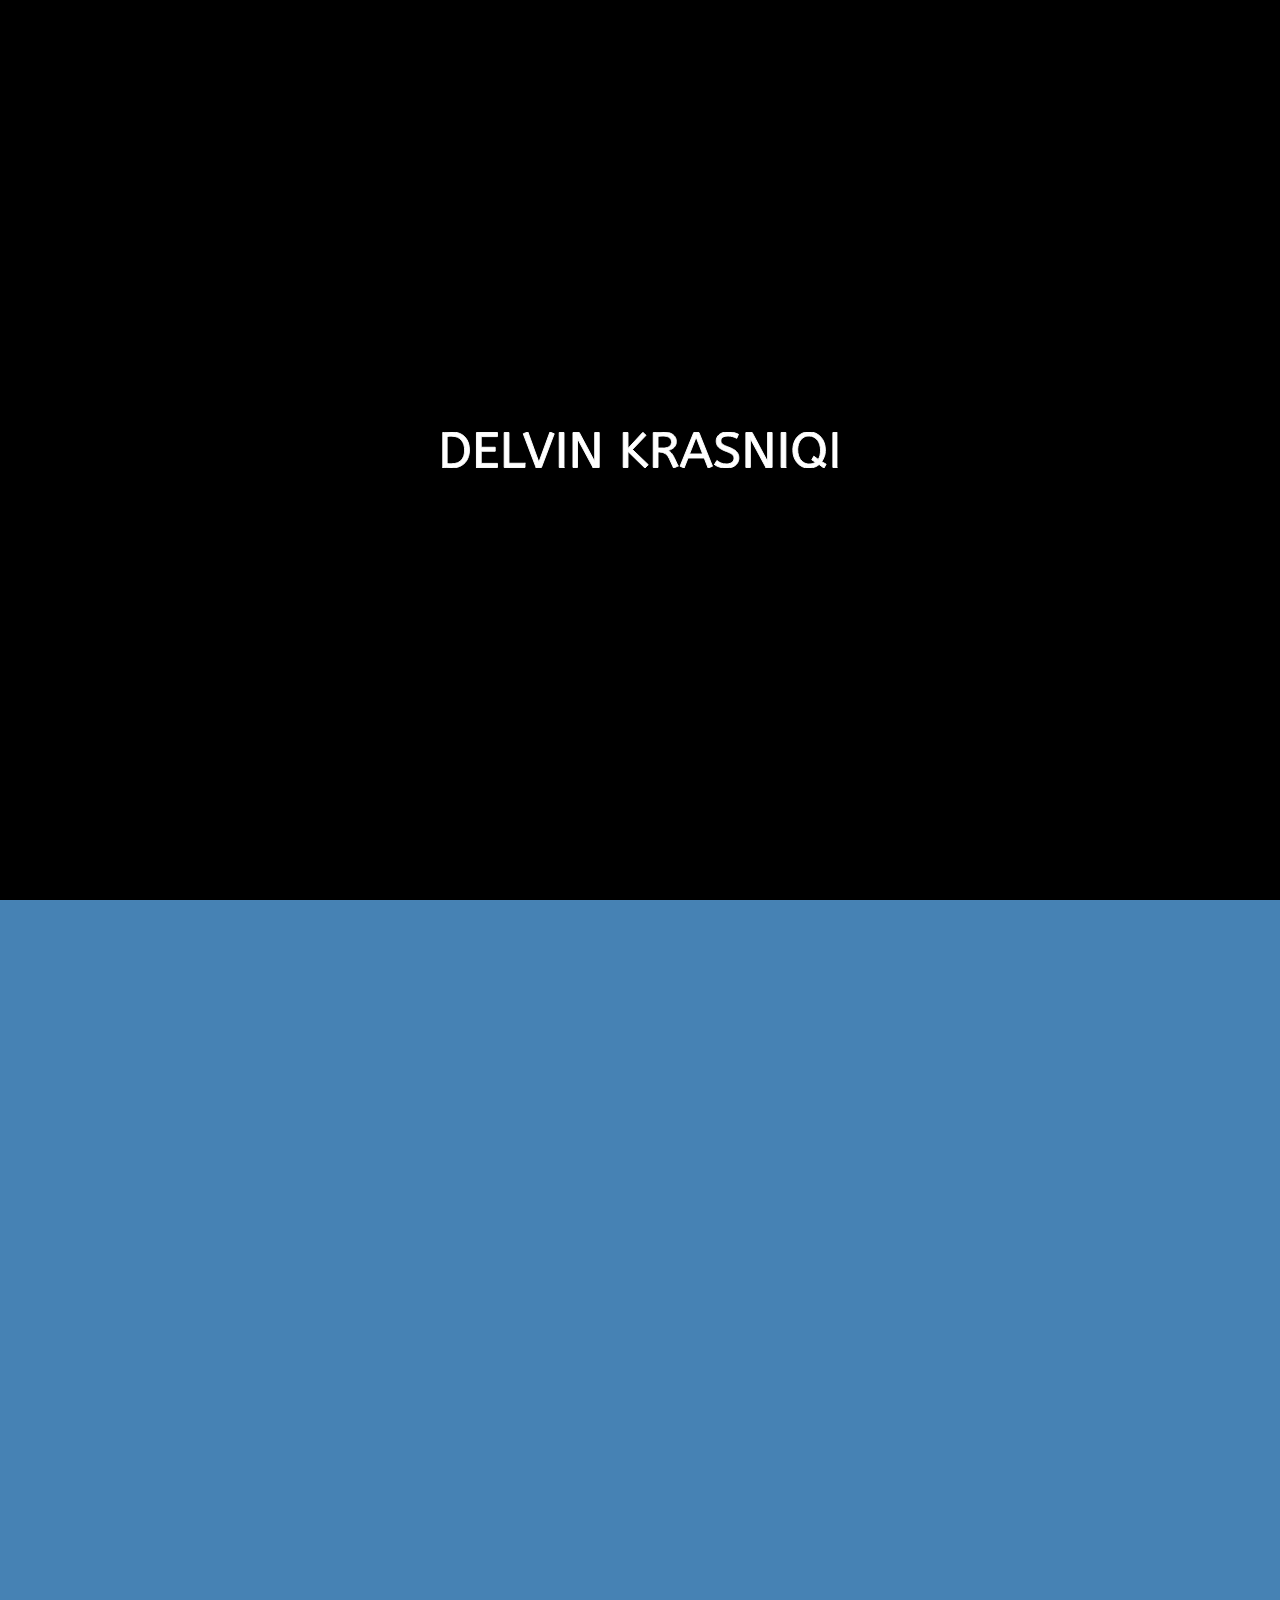
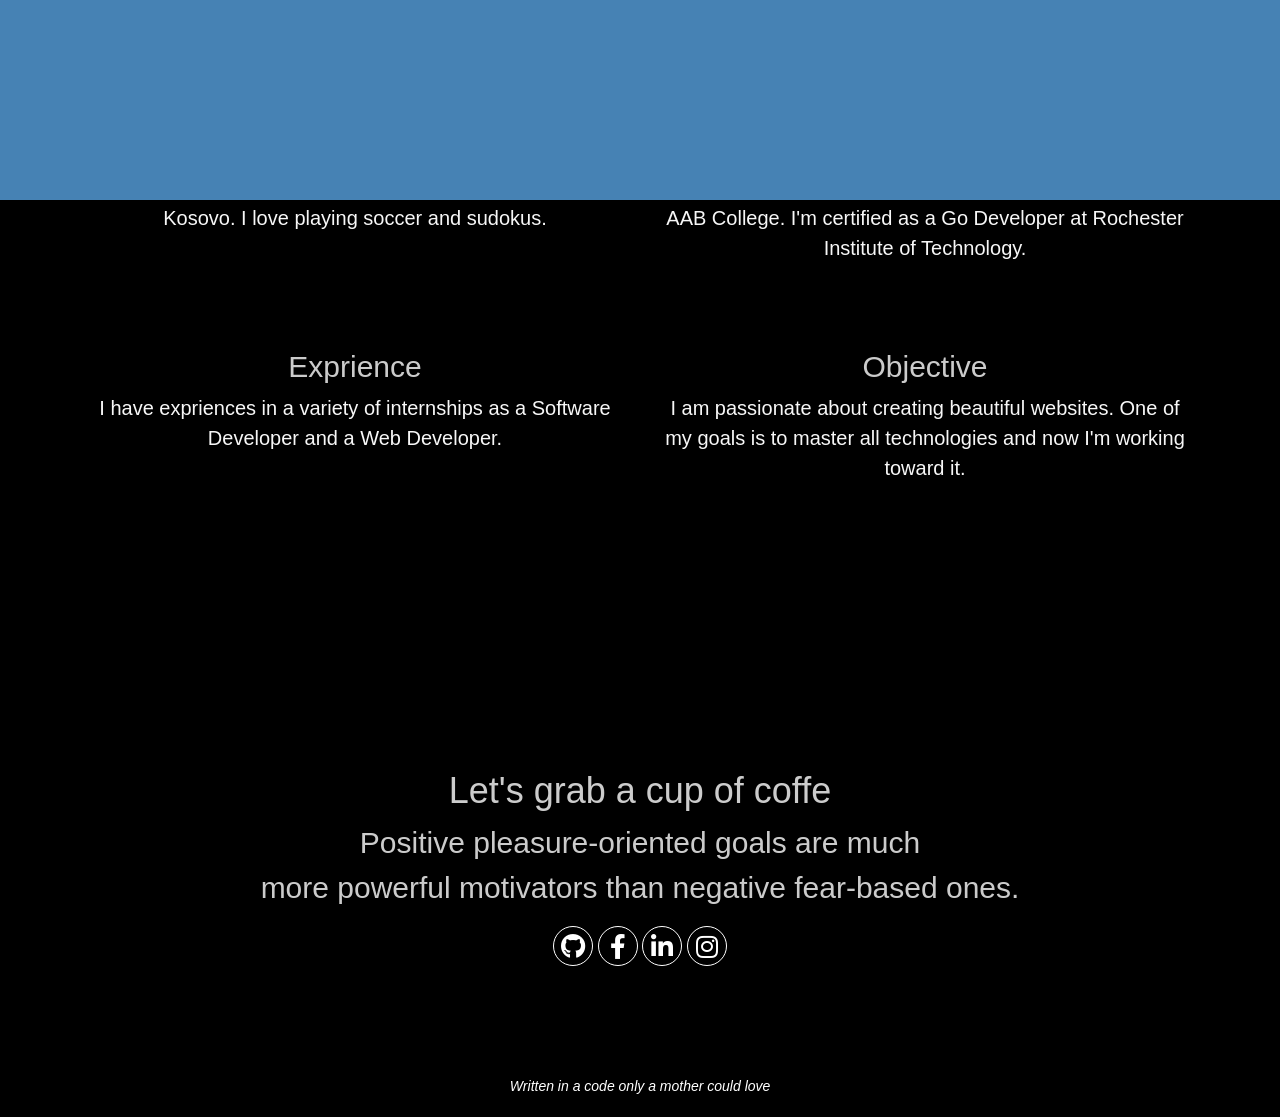
==== index.html @ 55af8775 "Update index.html" ====
<!DOCTYPE html>
<html lang="en">

<head>
    <meta charset="UTF-8">
    <meta name="viewport" content="width=device-width, initial-scale=1.0">
    <!-- Hiding Safari User Interface Components -->
<meta name="apple-mobile-web-app-capable" content="yes" />

<!-- to set the viewport width to the width of the device, add this to your HTML file: -->
<meta name="viewport" content="width=device-width">

<!-- to set the initial scale to 1.0, add this to your HTML file: -->
<meta name="viewport" content="initial-scale=1.0">

<!-- to set the initial scale and to turn off user scaling, add this to your HTML file: -->
<meta name="viewport" content="initial-scale=2.3, user-scalable=no">

<!-- specifying a webpage icon for web clip -->
<link rel="apple-touch-icon" href="touch-icon-iphone.png" />
<link rel="apple-touch-icon" sizes="76x76" href="touch-icon-ipad.png" />
<link rel="apple-touch-icon" sizes="120x120" href="touch-icon-iphone-retina.png" />
<link rel="apple-touch-icon" sizes="152x152" href="touch-icon-ipad-retina.png" />

<!-- specifying a startup image -->
<link rel="apple-touch-startup-image" href="/startup.png">

<!-- changing the status bar appearance -->
<!-- If content is set to default, the status bar appears normal. If set to black, the status bar has a black background. If set to black-translucent, the status bar is black and translucent. If set to default or black, the web content is displayed below the status bar. If set to black-translucent, the web content is displayed on the entire screen, partially obscured by the status bar. The default value is default. -->
<meta name="apple-mobile-web-app-status-bar-style" content="black" />


    <title>Delvin Krasniqi - Web Dev</title>

    <script src="https://code.jquery.com/jquery-3.5.1.js"
        integrity="sha256-QWo7LDvxbWT2tbbQ97B53yJnYU3WhH/C8ycbRAkjPDc=" crossorigin="anonymous"></script>
    <link rel="stylesheet" href="https://cdnjs.cloudflare.com/ajax/libs/font-awesome/5.14.0/css/all.min.css" />
    <script src="https://stackpath.bootstrapcdn.com/bootstrap/4.5.2/js/bootstrap.min.js"
        integrity="sha384-B4gt1jrGC7Jh4AgTPSdUtOBvfO8shuf57BaghqFfPlYxofvL8/KUEfYiJOMMV+rV"
        crossorigin="anonymous"></script>
    <link rel="stylesheet" href="https://stackpath.bootstrapcdn.com/bootstrap/4.5.2/css/bootstrap.min.css"
        integrity="sha384-JcKb8q3iqJ61gNV9KGb8thSsNjpSL0n8PARn9HuZOnIxN0hoP+VmmDGMN5t9UJ0Z" crossorigin="anonymous">
    <link rel="stylesheet" href="./style.css">
</head>

<body>
    <main class="container">
        <div class="landing">
            <div class="main-text">
                <h2>Hello, I'm <span>Delvin Krasniqi</span>
                    <br>I'm a web developer.
                </h2>
            </div>
        </div>
        <section class="container projects">
            <section class="grid">
                <div class="single-project">
                    <img src="./images/project1.jpg" alt="">
                    <div class="project-info">
                        <h2>Kerraxhia</h2>
                        <p>Kerraxhia is an online car rental & booking platform.</p>
                        <p id="technologies">NodeJs, Express, Mongodb, SCSS</p>
                        <a href="#">Visit</a>
                    </div>
    
                </div>
    
                <div class="single-project">
                    <img src="./images/project2.jpg" alt="">
                    <div class="project-info">
                        <h2>EVP - QKMF</h2>
                        <p>Data management platform of medical staf and activities.</p>
                        <p id="technologies">PHP, SCSS</p>
                        <a href="#">Visit</a>
                    </div>
                </div>
    
                <div class="single-project">
                    <img src="./images/project3.jpg" alt="">
                    <div class="project-info">
                        <h2>DK BYGG</h2>
                        <p>WordPress Theme for a Norwegian construction company.</p>
                        <p id="technologies">WordPress, PHP, SCSS</p>
                        <a href="#">Visit</a>
                    </div>
                </div>
                <div class="single-project">
                    <img src="./images/project4.jpg" alt="">
                    <div class="project-info">
                        <h2>CC COMPANY</h2>
                        <p>WordPress Theme for a local construction company.</p>
                        <p id="technologies">WordPress, PHP, SCSS</p>
                        <a href="#">Visit</a>
                    </div>
                </div>
               
            </section>
        </section>
        <div class="about-me text-center">
            <div class="row">
                <div class="col-lg-6 col-md-6 col-sm-12 text-block">
                    <h2>About Me</h2>
                        <p>I am Delvin Krasniqi, 21 years old Web Developer from Kosovo. I love playing soccer and sudokus.</p>
                </div>
                <div class="col-lg-6 col-md-6 col-sm-12 text-block">
                    <h2>Education</h2>
                    <p>I am currently pursuing a Master of Computer Sciences at AAB College. I'm certified as a Go Developer at Rochester Institute of Technology.</p>
                </div>
                <div class="col-lg-6 col-md-6 col-sm-12 text-block">
                    <h2>Exprience</h2>
                    <p>I have expriences in a variety of internships as a Software Developer and a Web Developer.</p>
                </div>
                <div class="col-lg-6 col-md-6 col-sm-12 text-block">
                    <h2>Objective</h2>
                    <p>I am passionate about creating beautiful websites. One of my goals is to master all technologies and now I'm working toward it.</p>
                </div>
            </div>
        </div>
        <div class="contact-me">
            <h2>Let's grab a cup of coffe</h2>
            <p>Positive pleasure-oriented goals are much <br>more powerful motivators than negative fear-based ones.</p>

            <div class="socials">
                <a href="https://github.com/delvinkrasniqi"><i class="fab fa-github"></i></a>
                <a href="https://facebook.com/delvink"><i class="fab fa-facebook-f"></i></a>
                <a href="https://www.linkedin.com/in/delvinkrasniqi/"><i class="fab fa-linkedin-in"></i></a>
                <a href="https://instagram.com/delvinkrasniqi"><i class="fab fa-instagram"></i></a>
            </div>
        </div>
        <div class="copyright">
            <p>Written in a code only a mother could love
            </p>
        </div>
    </main>

    <div class="intro"> 
        <div class="intro-text">
            <h1 class="hide">
                <svg id="logo" width="395.4" height="36.201" viewBox="0 0 395.4 36.201" xmlns="http://www.w3.org/2000/svg">
                    <g id="svgGroup" stroke-linecap="round" fill-rule="evenodd" font-size="9pt" stroke="#FFF"
                        stroke-width="0.25mm" fill="none" style="stroke:#FFF;stroke-width:0.25mm">
                        <path
                            d="M 0 35.5 L 0 0.7 Q 2.35 0.45 4.6 0.325 Q 6.534 0.218 8.947 0.203 A 128.288 128.288 0 0 1 9.75 0.2 A 24.325 24.325 0 0 1 13.324 0.449 Q 15.621 0.791 17.5 1.6 A 15.558 15.558 0 0 1 21.371 3.955 A 13.995 13.995 0 0 1 22.9 5.45 Q 25.05 7.9 26.075 11.15 Q 27.1 14.4 27.1 18.05 A 22.729 22.729 0 0 1 26.245 24.332 A 21.271 21.271 0 0 1 26.05 24.975 Q 25 28.25 22.825 30.7 A 14.524 14.524 0 0 1 18.888 33.799 A 17.753 17.753 0 0 1 17.275 34.575 A 17.178 17.178 0 0 1 13.569 35.644 Q 11.55 36 9.2 36 Q 6.35 36 4.225 35.875 Q 2.1 35.75 0 35.5 Z M 4.75 4.55 L 4.75 31.6 A 21.783 21.783 0 0 0 6.381 31.769 A 24.642 24.642 0 0 0 6.95 31.8 Q 8.1 31.85 9.35 31.85 Q 12.7 31.85 15.15 30.825 A 11.321 11.321 0 0 0 17.811 29.279 A 9.884 9.884 0 0 0 19.175 27.975 A 11.341 11.341 0 0 0 21.218 24.473 A 13.449 13.449 0 0 0 21.5 23.625 A 17.98 17.98 0 0 0 22.145 20.264 A 22.566 22.566 0 0 0 22.25 18.05 Q 22.25 15.35 21.5 12.875 Q 20.75 10.4 19.2 8.475 Q 17.65 6.55 15.25 5.425 Q 12.85 4.3 9.6 4.3 A 49.115 49.115 0 0 0 8.213 4.319 A 37.098 37.098 0 0 0 6.95 4.375 Q 5.75 4.45 4.75 4.55 Z"
                            id="0" vector-effect="non-scaling-stroke" />
                        <path
                            d="M 34.1 35.6 L 34.1 0.6 L 55.1 0.6 L 55.1 4.7 L 38.85 4.7 L 38.85 15.35 L 52.85 15.35 L 52.85 19.35 L 38.85 19.35 L 38.85 31.5 L 55.1 31.5 L 55.1 35.6 L 34.1 35.6 Z"
                            id="1" vector-effect="non-scaling-stroke" />
                        <path
                            d="M 82.65 31.35 L 82.65 35.6 L 61.85 35.6 L 61.85 0.6 L 66.6 0.6 L 66.6 31.35 L 82.65 31.35 Z"
                            id="2" vector-effect="non-scaling-stroke" />
                        <path
                            d="M 93.75 35.6 L 80.9 1.85 L 85.55 0.05 L 96.55 30.4 L 107.6 0.2 L 111.9 1.85 L 99.1 35.6 L 93.75 35.6 Z"
                            id="3" vector-effect="non-scaling-stroke" />
                        <path d="M 121.65 35.6 L 116.9 35.6 L 116.9 0.6 L 121.65 0.6 L 121.65 35.6 Z" id="4"
                            vector-effect="non-scaling-stroke" />
                        <path
                            d="M 150.7 35.6 L 135.15 6.7 L 135.15 35.6 L 130.65 35.6 L 130.65 0.6 L 136.95 0.6 L 152.4 29.7 L 152.4 0.6 L 156.9 0.6 L 156.9 35.6 L 150.7 35.6 Z"
                            id="5" vector-effect="non-scaling-stroke" />
                        <path
                            d="M 190.1 17.6 L 205.95 32.8 L 202.65 36.2 L 185.65 19.5 L 185.65 35.6 L 180.9 35.6 L 180.9 0.6 L 185.65 0.6 L 185.65 16.55 L 200.55 0.45 L 203.75 3.4 L 190.1 17.6 Z"
                            id="7" vector-effect="non-scaling-stroke" />
                        <path
                            d="M 235.8 34.1 L 231.35 36.2 L 227 26.7 Q 225.697 23.896 223.863 22.371 A 8.105 8.105 0 0 0 222.85 21.65 A 9.826 9.826 0 0 0 220.1 20.549 Q 218.871 20.25 217.432 20.175 A 18.924 18.924 0 0 0 216.45 20.15 L 215.7 20.15 L 215.7 35.6 L 210.95 35.6 L 210.95 0.7 A 138.237 138.237 0 0 1 214.198 0.437 A 113.428 113.428 0 0 1 216.025 0.325 A 87.444 87.444 0 0 1 218.506 0.232 A 111.679 111.679 0 0 1 221.2 0.2 A 25.719 25.719 0 0 1 223.847 0.329 Q 225.149 0.464 226.285 0.74 A 14.898 14.898 0 0 1 226.8 0.875 A 13.672 13.672 0 0 1 228.843 1.62 A 9.956 9.956 0 0 1 230.8 2.8 A 8.626 8.626 0 0 1 232.683 4.805 A 7.935 7.935 0 0 1 233.225 5.75 A 8.31 8.31 0 0 1 234.034 8.931 A 9.839 9.839 0 0 1 234.05 9.5 A 9.94 9.94 0 0 1 233.725 12.11 A 7.336 7.336 0 0 1 231.875 15.375 A 10.511 10.511 0 0 1 229.413 17.214 Q 228.289 17.834 226.908 18.304 A 20.738 20.738 0 0 1 225.6 18.7 A 12.458 12.458 0 0 1 227.235 19.583 A 11.343 11.343 0 0 1 227.45 19.725 A 8.715 8.715 0 0 1 228.765 20.825 A 9.972 9.972 0 0 1 229.05 21.125 A 12.189 12.189 0 0 1 229.794 22.032 A 16.425 16.425 0 0 1 230.525 23.1 A 17.957 17.957 0 0 1 231.072 24.033 Q 231.388 24.608 231.708 25.275 A 33.062 33.062 0 0 1 232 25.9 L 235.8 34.1 Z M 215.7 4.4 L 215.7 16.15 L 221.2 16.15 A 13.245 13.245 0 0 0 223.662 15.935 Q 225.104 15.662 226.255 15.043 A 7.475 7.475 0 0 0 227.05 14.55 A 5.144 5.144 0 0 0 229.253 10.788 A 7.256 7.256 0 0 0 229.3 9.95 A 4.906 4.906 0 0 0 227.663 6.218 A 6.636 6.636 0 0 0 227.2 5.825 A 6.961 6.961 0 0 0 225.018 4.714 Q 224.054 4.409 222.888 4.285 A 15.972 15.972 0 0 0 221.2 4.2 A 99.605 99.605 0 0 0 219.683 4.211 Q 218.969 4.222 218.331 4.244 A 59.528 59.528 0 0 0 218.15 4.25 Q 216.8 4.3 215.7 4.4 Z"
                            id="8" vector-effect="non-scaling-stroke" />
                        <path
                            d="M 241.85 36 L 237.8 34.35 L 251.5 0.6 L 256.7 0.6 L 270.2 34.35 L 265.85 36.1 L 261.95 26.1 L 245.75 26.1 L 241.85 36 Z M 253.85 5.3 L 247.25 22.1 L 260.4 22.1 L 253.85 5.3 Z"
                            id="9" vector-effect="non-scaling-stroke" />
                        <path
                            d="M 272.2 32.65 L 274.6 28.65 Q 276.4 30.15 278.65 31.1 Q 280.9 32.05 283.9 32.05 A 13.991 13.991 0 0 0 286.174 31.877 Q 288.214 31.54 289.6 30.55 A 5.14 5.14 0 0 0 290.998 29.098 Q 291.656 28.045 291.697 26.683 A 6.058 6.058 0 0 0 291.7 26.5 A 6.471 6.471 0 0 0 291.571 25.187 A 5.596 5.596 0 0 0 291.4 24.55 Q 291.118 23.703 290.326 22.922 A 6.272 6.272 0 0 0 290.225 22.825 A 7.626 7.626 0 0 0 289.47 22.207 Q 289.07 21.916 288.584 21.626 A 16.822 16.822 0 0 0 287.775 21.175 A 25.61 25.61 0 0 0 286.524 20.566 Q 285.913 20.287 285.207 19.996 A 57.089 57.089 0 0 0 283.7 19.4 A 52.133 52.133 0 0 1 281.791 18.616 Q 280.857 18.21 280.049 17.807 A 27.519 27.519 0 0 1 279.125 17.325 A 14.788 14.788 0 0 1 277.623 16.39 Q 276.87 15.852 276.286 15.268 A 8.7 8.7 0 0 1 276.1 15.075 A 7.647 7.647 0 0 1 274.793 13.207 A 6.968 6.968 0 0 1 274.45 12.375 A 9.169 9.169 0 0 1 274.053 10.635 A 12.433 12.433 0 0 1 273.95 9 Q 273.95 7.15 274.725 5.5 A 7.972 7.972 0 0 1 276.746 2.859 A 9.343 9.343 0 0 1 277.025 2.625 A 10.212 10.212 0 0 1 279.083 1.356 A 13.45 13.45 0 0 1 280.775 0.7 Q 283 0 285.85 0 A 26.408 26.408 0 0 1 288.701 0.147 A 19.404 19.404 0 0 1 291.4 0.625 Q 293.85 1.25 296.25 2.4 L 294.5 6.45 Q 292.8 5.45 290.525 4.775 Q 288.25 4.1 285.75 4.1 Q 283.437 4.1 281.812 4.726 A 6.359 6.359 0 0 0 280.55 5.375 A 4.748 4.748 0 0 0 279.439 6.386 A 3.73 3.73 0 0 0 278.65 8.75 A 6.197 6.197 0 0 0 278.715 9.666 A 4.596 4.596 0 0 0 278.925 10.525 A 2.939 2.939 0 0 0 279.304 11.241 Q 279.514 11.537 279.809 11.826 A 5.609 5.609 0 0 0 280.025 12.025 A 7.556 7.556 0 0 0 280.727 12.567 Q 281.397 13.029 282.325 13.5 Q 283.316 14.004 284.747 14.576 A 57.731 57.731 0 0 0 286.25 15.15 Q 288.666 16.067 290.457 17.018 A 23.469 23.469 0 0 1 291.15 17.4 Q 292.897 18.405 294.034 19.524 A 9.514 9.514 0 0 1 294.35 19.85 A 8.596 8.596 0 0 1 295.562 21.509 A 7.369 7.369 0 0 1 296.075 22.65 A 9.361 9.361 0 0 1 296.549 24.855 A 11.446 11.446 0 0 1 296.6 25.95 A 10.773 10.773 0 0 1 296.347 28.331 A 8.653 8.653 0 0 1 295.65 30.3 Q 294.7 32.2 293.025 33.525 A 10.806 10.806 0 0 1 290.436 35.026 A 13.491 13.491 0 0 1 289 35.525 A 17.416 17.416 0 0 1 285.58 36.134 A 20.968 20.968 0 0 1 283.9 36.2 A 23.683 23.683 0 0 1 280.012 35.894 A 19.024 19.024 0 0 1 277.25 35.225 Q 274.25 34.25 272.2 32.65 Z"
                            id="10" vector-effect="non-scaling-stroke" />
                        <path
                            d="M 323.65 35.6 L 308.1 6.7 L 308.1 35.6 L 303.6 35.6 L 303.6 0.6 L 309.9 0.6 L 325.35 29.7 L 325.35 0.6 L 329.85 0.6 L 329.85 35.6 L 323.65 35.6 Z"
                            id="11" vector-effect="non-scaling-stroke" />
                        <path d="M 343.6 35.6 L 338.85 35.6 L 338.85 0.6 L 343.6 0.6 L 343.6 35.6 Z" id="12"
                            vector-effect="non-scaling-stroke" />
                        <path
                            d="M 379.45 29.8 L 383.9 32.25 L 381.75 36.2 L 376.9 32.6 A 16.94 16.94 0 0 1 373.47 34.755 A 19.653 19.653 0 0 1 372.525 35.175 Q 370.05 36.2 366.85 36.2 A 17.757 17.757 0 0 1 363.106 35.821 A 14.158 14.158 0 0 1 360 34.775 Q 357 33.35 354.9 30.875 A 17.064 17.064 0 0 1 351.915 25.712 A 19.641 19.641 0 0 1 351.7 25.1 A 21.81 21.81 0 0 1 350.618 19.01 A 24.995 24.995 0 0 1 350.6 18.05 A 23.727 23.727 0 0 1 351.074 13.234 A 20.52 20.52 0 0 1 351.7 10.9 A 17.335 17.335 0 0 1 353.741 6.692 A 15.606 15.606 0 0 1 354.9 5.175 Q 357 2.75 360 1.375 A 14.988 14.988 0 0 1 364.248 0.17 A 19.284 19.284 0 0 1 366.85 0 A 17.411 17.411 0 0 1 370.774 0.426 A 14.366 14.366 0 0 1 373.675 1.425 Q 376.7 2.85 378.8 5.3 A 17.152 17.152 0 0 1 381.786 10.369 A 19.753 19.753 0 0 1 382.025 11.025 Q 383.15 14.3 383.15 18.05 A 23.312 23.312 0 0 1 382.939 21.267 Q 382.669 23.208 382.05 24.825 Q 380.95 27.7 379.45 29.8 Z M 373.35 30.35 L 369.55 27.95 L 371.55 24.3 L 376.05 27.55 Q 377.25 25.6 377.775 23.3 Q 378.284 21.072 378.299 18.234 A 32.805 32.805 0 0 0 378.3 18.05 Q 378.3 15.35 377.525 12.85 A 14.623 14.623 0 0 0 375.814 9.167 A 13.487 13.487 0 0 0 375.275 8.4 Q 373.8 6.45 371.675 5.275 Q 369.55 4.1 366.85 4.1 A 11.903 11.903 0 0 0 364.144 4.397 A 9.766 9.766 0 0 0 362.025 5.15 Q 359.9 6.2 358.45 8.075 A 12.962 12.962 0 0 0 356.714 11.119 A 15.753 15.753 0 0 0 356.225 12.5 A 18.022 18.022 0 0 0 355.518 16.309 A 21.765 21.765 0 0 0 355.45 18.05 Q 355.45 20.75 356.2 23.3 A 14.789 14.789 0 0 0 357.562 26.523 A 13.078 13.078 0 0 0 358.4 27.8 Q 359.85 29.75 361.95 30.925 A 9.25 9.25 0 0 0 365.517 32.036 A 11.518 11.518 0 0 0 366.75 32.1 A 15.123 15.123 0 0 0 368.679 31.983 A 11.207 11.207 0 0 0 370.5 31.6 A 13.786 13.786 0 0 0 372.026 31.043 A 10.224 10.224 0 0 0 373.35 30.35 Z"
                            id="13" vector-effect="non-scaling-stroke" />
                        <path d="M 395.4 35.6 L 390.65 35.6 L 390.65 0.6 L 395.4 0.6 L 395.4 35.6 Z" id="14"
                            vector-effect="non-scaling-stroke" />
                    </g>
                </svg>
            </h1>
        </div>
    </div>
    <div class="slider"></div>



    <script src="https://cdnjs.cloudflare.com/ajax/libs/gsap/3.5.1/gsap.min.js"></script>
    <script src="./app.js"></script>
</body>

</html>
---- style.css ----
* {
  margin: 0;
  padding: 0;
  box-sizing: border-box;
}
html {
  scroll-behavior: smooth;
}


@keyframes line-animation{
  to{
    stroke-dashoffset:0;
  }
}
@keyframes fill{
  

  to{
    fill: white
  }
}

@import url("https://fonts.googleapis.com/css2?family=Poppins:wght@300;400;500&display=swap");

/* font-family: 'Poppins', sans-serif; */

body {
  background-color: black;
  font-family: "Poppins", sans-serif;
}

#logo g{
  fill: black;
  animation: fill 1s ease-in-out forwards;
  animation-delay: 2.2s;
}
/*home intro*/

.landing {
  min-height: 100vh;
  color: white;
}

.main-text {
  position: absolute;
  top: 50%;
  left: 50%;
  transform: translate(-50%, -50%);
  text-align: center;
  font-size: 2rem;
}

.main-text span {
  color: steelblue;
}

.main-text a {
  background: transparent;
  border: 1px solid white;
  border-radius: 8px;
  color: white;
  padding: 10px 25px;
  font-size: 1.2rem;
  text-decoration: none;
  margin-top: 40px;
  display: inline-block;
}
.intro {
  position: fixed;
  top: 0;
  left: 0;
  height: 100%;
  width: 100%;
  background-color: black;
  display: flex;
  align-items: center;
  justify-content: center;
}

.intro-text {
  font-family: "Poppins", sans-serif;
}

.slider {
  position: fixed;
  top: 0;
  left: 0;
  height: 100%;
  width: 100%;
  background-color: steelblue;
  transform: translateY(100%);
}

.hide {
  background: black;
  overflow: hidden;
}

.hide span {
  transform: translateY(100%);
  display: inline-block;
  color: white;
  font-size: 2.5rem;
}

#logo {
  position: absolute;
  left: 50%;
  top: 50%;
  transform: translate(-50%, -50%);
}
/* Projects section */

.grid{
  display: grid;
  grid-template-columns: 1fr 1fr;
  margin: 0 auto;
  grid-gap: 25px;
}

.single-project{
    position: relative;
    overflow: hidden;
    width: 100%;
}

.projects .single-project img {
    width: 100%;
    transition: 0.5s all ease-in-out;
  }
  
  .projects .single-project:hover img {
    transform: scale(1.2);
  }
  
  .projects .single-project:hover::before {
    position: absolute;
    content: "";
    width: 100%;
    height: 100%;
    top: 0;
    left: 0;
    background-color: rgba(0, 0, 0, 0.4);
    z-index: 1;
  }
  
  .projects .single-project .project-info {
    position: absolute;
    top: 50%;
    left: 50%;
    transform: translate(-50%, -50%);
    text-align: center;
    width: 80%;
    color: white;
    opacity: 0;
    transition: 0.3s opacity ease-in-out;
  }
  
  .projects .single-project:hover .project-info {
    opacity: 1;
    z-index: 2;
  }
  
  .projects .single-project .project-info #technologies {
    font-weight: 700;
  }
  
  .projects .single-project .project-info a {
    display: inline-block;
    border: 1px solid white;
    text-decoration: none;
    color: white;
    padding: 5px 50px;
    border-radius: 8px;
    margin-top: 50px;
  }


/*About Me section*/

.about-me {
  padding: 100px 0;
}

.about-me h2 {
  font-size: 30px;
  color: #ffffffcb;
}

.about-me p {
  font-size: 20px;
  color: #f7f7f7;
}
.about-me .text-block {
  min-height: 220px;
}

/*Contact me section*/

.contact-me {
  padding: 100px 0 0 0;
  text-align: center;
}

.contact-me h2 {
  font-size: 36px;
  color: #ffffffcc;
}

.contact-me p {
  font-size: 30px;
  color: #ffffffcb;
}

.contact-me .socials a {
  color: white;
  font-size: 25px;
}

.contact-me .socials a i {
  border: 1px solid white;
  width: 40px;
  height: 40px;
  position: relative;
  border-radius: 50%;
  -webkit-transition: 0.3s ease-in-out;
  transition: 0.3s ease-in-out;
}

.contact-me .socials a i::before {
  position: absolute;
  top: 50%;
  left: 50%;
  -webkit-transform: translate(-50%, -50%);
  transform: translate(-50%, -50%);
}

.contact-me .socials a:hover i {
  background-color: white;
  color: black;
  -webkit-transition: 0.3s ease-in-out;
  transition: 0.3s ease-in-out;
}

/*Copyright section */

.copyright{
  padding: 100px 0 20px 0;
}
.copyright p {
  margin-bottom: 0;
  color: white;
  font-size: 14px;
  text-align: center;
  font-style: italic;
}


@media(max-width:992px){
    .grid{
        grid-template-columns: 1fr;
    }
    #logo{
      width:85%;
    }
}
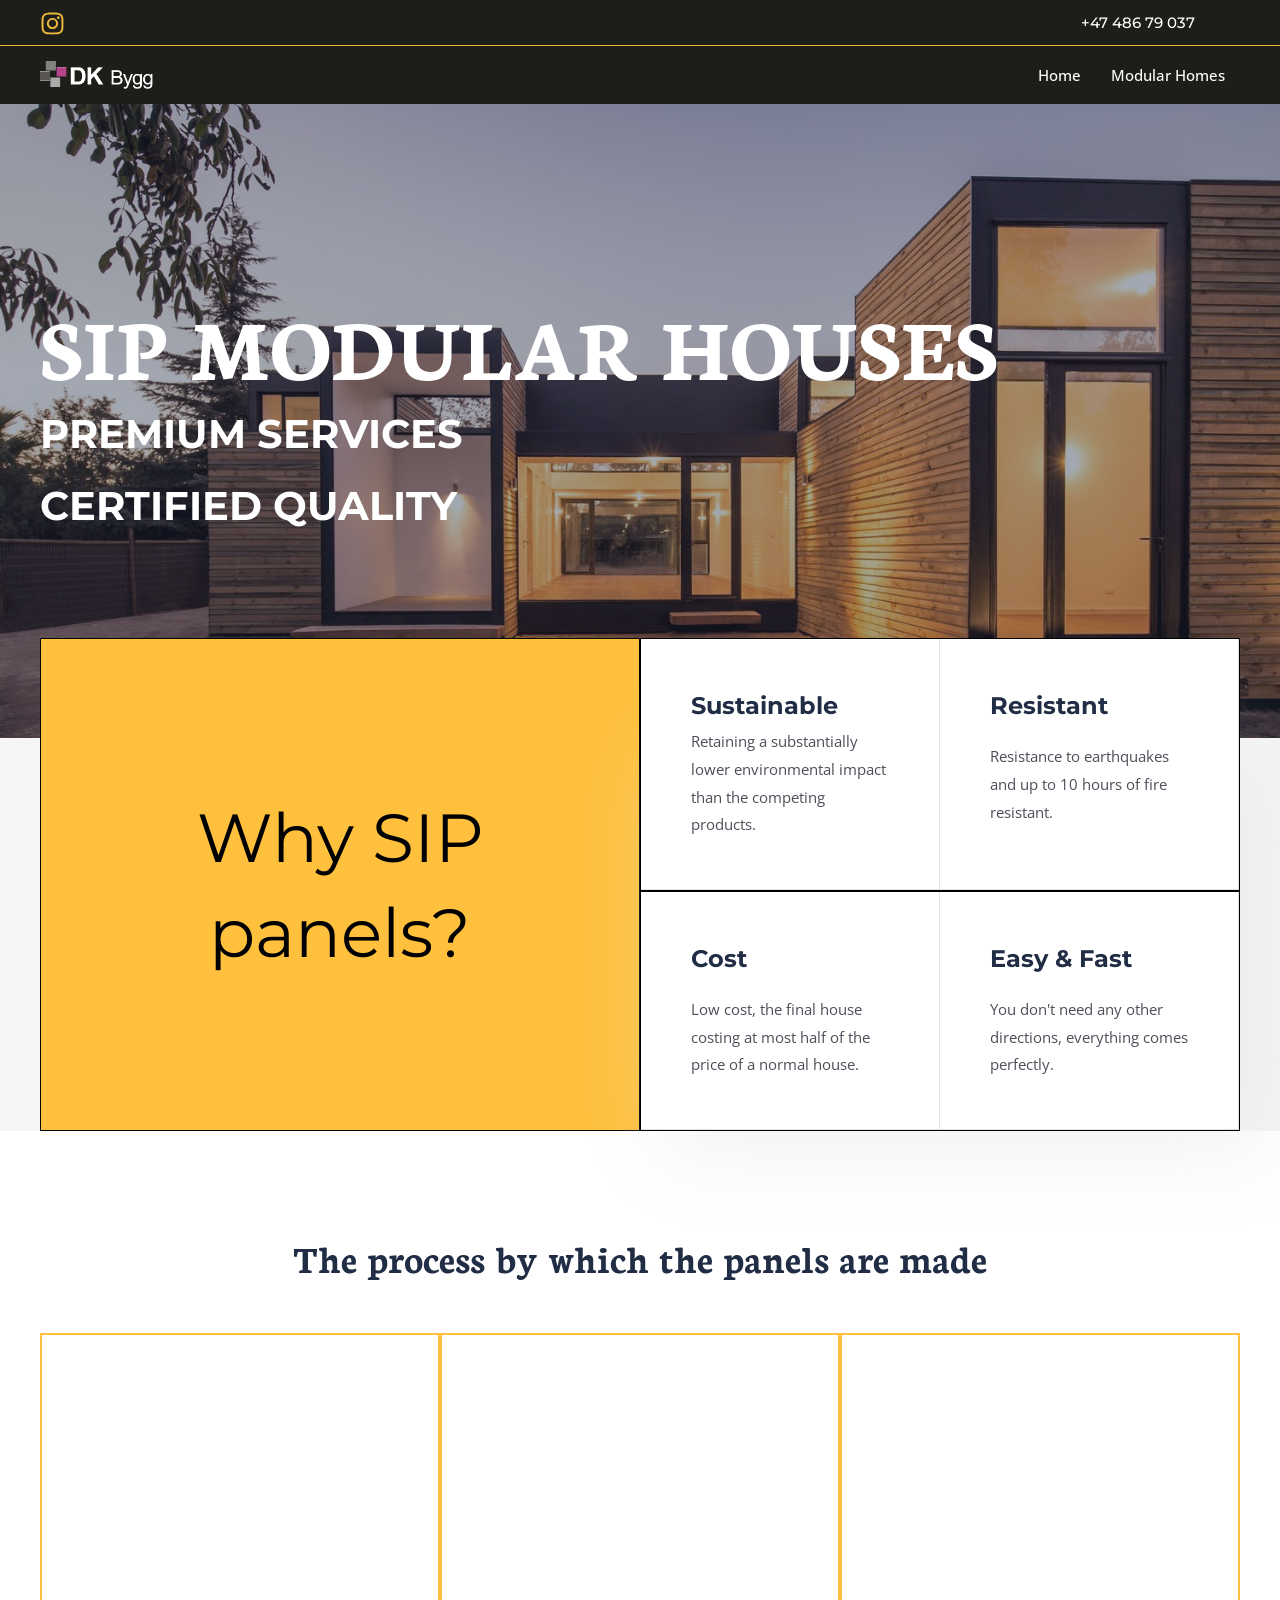
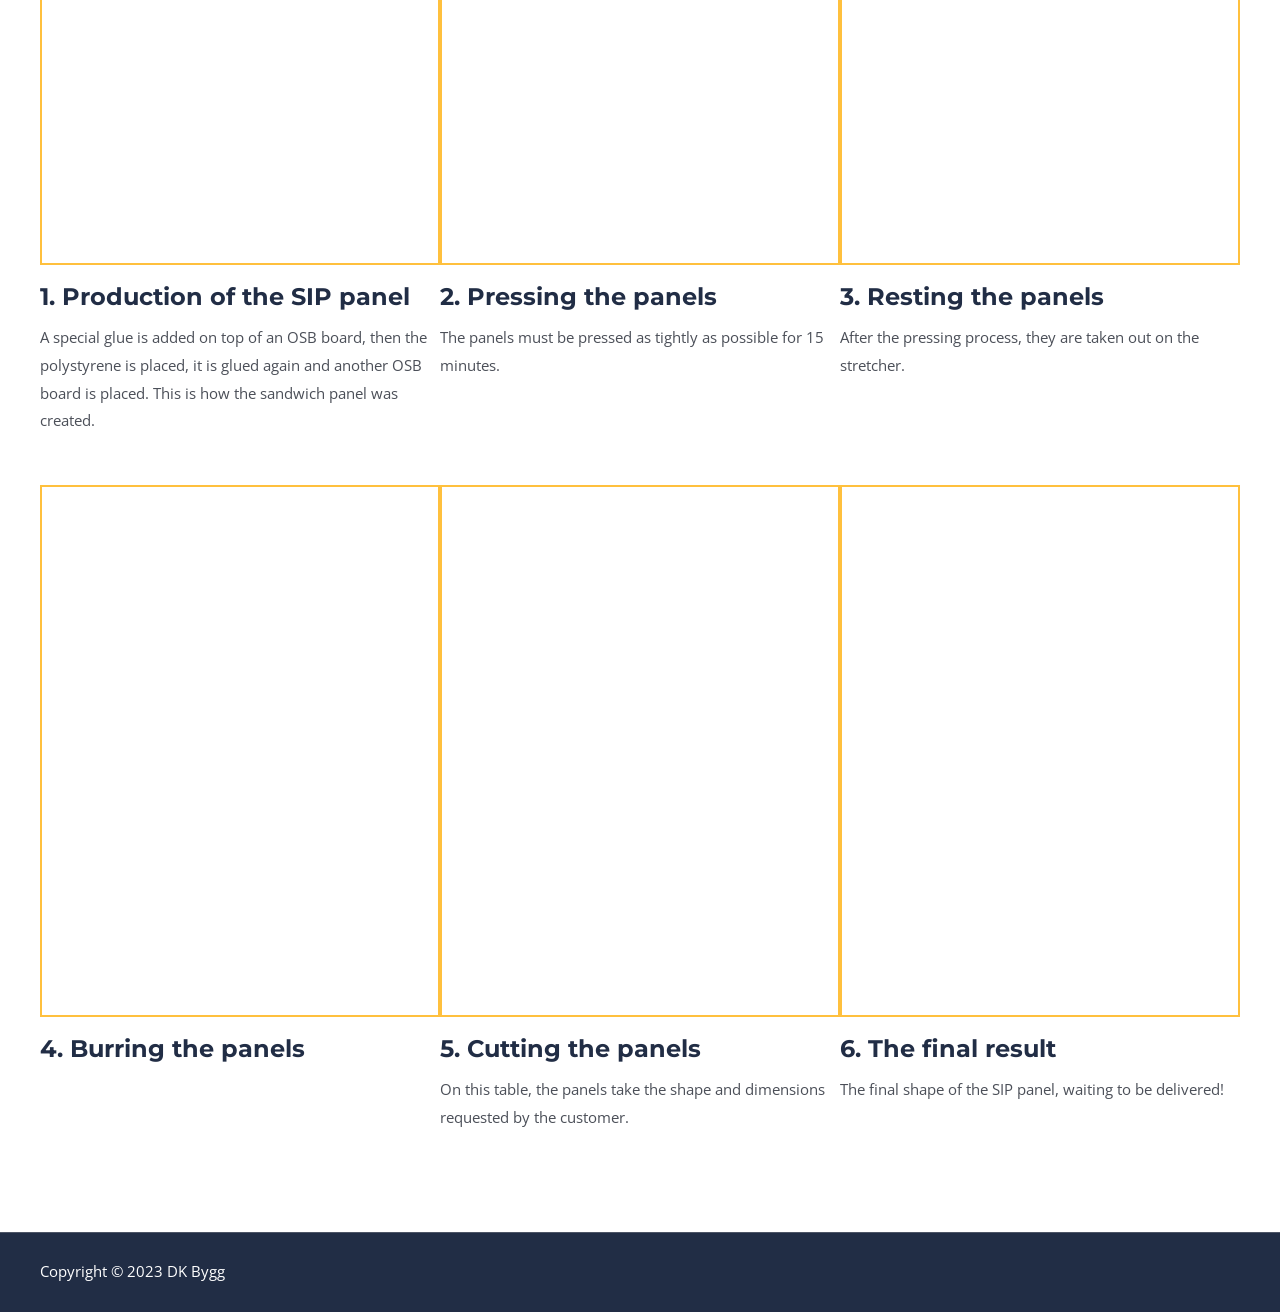
==== commit d51cbcbc: "initial commit" ====
--- a/index.html
+++ b/index.html
@@ -1,194 +1,4968 @@
 <!DOCTYPE html>
-<html lang="en">
+<html lang="ro-RO">
+
+<!-- Mirrored from mtyquartier.ro/ by HTTrack Website Copier/3.x [XR&CO'2014], Fri, 03 Nov 2023 19:55:49 GMT -->
+<!-- Added by HTTrack -->
+<meta http-equiv="content-type" content="text/html;charset=UTF-8" /><!-- /Added by HTTrack -->
 
 <head>
-    <meta charset="UTF-8">
-    <meta name="viewport" content="width=device-width, initial-scale=1.0">
-    <!-- Hiding Safari User Interface Components -->
-<meta name="apple-mobile-web-app-capable" content="yes" />
-
-<!-- to set the viewport width to the width of the device, add this to your HTML file: -->
-<meta name="viewport" content="width=device-width">
-
-<!-- to set the initial scale to 1.0, add this to your HTML file: -->
-<meta name="viewport" content="initial-scale=1.0">
-
-<!-- to set the initial scale and to turn off user scaling, add this to your HTML file: -->
-<meta name="viewport" content="initial-scale=2.3, user-scalable=no">
-
-<!-- specifying a webpage icon for web clip -->
-<link rel="apple-touch-icon" href="touch-icon-iphone.png" />
-<link rel="apple-touch-icon" sizes="76x76" href="touch-icon-ipad.png" />
-<link rel="apple-touch-icon" sizes="120x120" href="touch-icon-iphone-retina.png" />
-<link rel="apple-touch-icon" sizes="152x152" href="touch-icon-ipad-retina.png" />
-
-<!-- specifying a startup image -->
-<link rel="apple-touch-startup-image" href="/startup.png">
-
-<!-- changing the status bar appearance -->
-<!-- If content is set to default, the status bar appears normal. If set to black, the status bar has a black background. If set to black-translucent, the status bar is black and translucent. If set to default or black, the web content is displayed below the status bar. If set to black-translucent, the web content is displayed on the entire screen, partially obscured by the status bar. The default value is default. -->
-<meta name="apple-mobile-web-app-status-bar-style" content="black" />
-
-
-    <title>Delvin Krasniqi - Web Dev</title>
-
-    <script src="https://code.jquery.com/jquery-3.5.1.js"
-        integrity="sha256-QWo7LDvxbWT2tbbQ97B53yJnYU3WhH/C8ycbRAkjPDc=" crossorigin="anonymous"></script>
-    <link rel="stylesheet" href="https://cdnjs.cloudflare.com/ajax/libs/font-awesome/5.14.0/css/all.min.css" />
-    <script src="https://stackpath.bootstrapcdn.com/bootstrap/4.5.2/js/bootstrap.min.js"
-        integrity="sha384-B4gt1jrGC7Jh4AgTPSdUtOBvfO8shuf57BaghqFfPlYxofvL8/KUEfYiJOMMV+rV"
-        crossorigin="anonymous"></script>
-    <link rel="stylesheet" href="https://stackpath.bootstrapcdn.com/bootstrap/4.5.2/css/bootstrap.min.css"
-        integrity="sha384-JcKb8q3iqJ61gNV9KGb8thSsNjpSL0n8PARn9HuZOnIxN0hoP+VmmDGMN5t9UJ0Z" crossorigin="anonymous">
-    <link rel="stylesheet" href="./style.css">
+	<meta charset="UTF-8">
+	<meta name="viewport" content="width=device-width, initial-scale=1">
+	<link rel="profile" href="https://gmpg.org/xfn/11">
+	<meta name='robots' content='index, follow, max-image-preview:large, max-snippet:-1, max-video-preview:-1' />
+
+	<!-- This site is optimized with the Yoast SEO plugin v21.4 - https://yoast.com/wordpress/plugins/seo/ -->
+	<title>DK Bygg: Case SIP - Preturi mici, calitate premium</title>
+	<meta name="description"
+		content="Case Modulare din Panouri SIP la cel mai avantajos pret! Casele sunt rezistente, eficiente, ecologice si gata in mai putin de 30 zile!" />
+	<link rel="canonical" href="index.html" />
+	<meta property="og:locale" content="ro_RO" />
+	<meta property="og:type" content="website" />
+	<meta property="og:title" content="MTY Quartier: Case SIP - Preturi mici, calitate premium" />
+	<meta property="og:description"
+		content="Case Modulare din Panouri SIP la cel mai avantajos pret! Casele sunt rezistente, eficiente, ecologice si gata in mai putin de 30 zile!" />
+	<meta property="og:url" content="index.html" />
+	<meta property="og:site_name" content="MTY Quartier" />
+	<meta property="article:publisher" content="https://www.facebook.com/mtyquartier/" />
+	<meta property="article:modified_time" content="2023-10-23T11:46:17+00:00" />
+	<meta property="og:image" content="wp-content/uploads/2023/07/Design-fara-titlu-6-768x1024.png" />
+	<meta name="twitter:card" content="summary_large_image" />
+
+
+
+	<link rel='dns-prefetch' href='http://fonts.googleapis.com/' />
+	<link rel="alternate" type="application/rss+xml" title="MTY Quartier &raquo; Flux" href="feed/index.html" />
+	<link rel="alternate" type="application/rss+xml" title="MTY Quartier &raquo; Flux comentarii"
+		href="comments/feed/index.html" />
+	
+	
+	<link rel='stylesheet' id='astra-theme-css-css'
+		href='wp-content/themes/astra/assets/css/minified/main.min31a4.css?ver=4.1.5' media='all' />
+		
+	<style id='astra-theme-css-inline-css'>
+		.ast-no-sidebar .entry-content .alignfull {
+			margin-left: calc(-50vw + 50%);
+			margin-right: calc(-50vw + 50%);
+			max-width: 100vw;
+			width: 100vw;
+		}
+
+		.ast-no-sidebar .entry-content .alignwide {
+			margin-left: calc(-41vw + 50%);
+			margin-right: calc(-41vw + 50%);
+			max-width: unset;
+			width: unset;
+		}
+
+		.ast-no-sidebar .entry-content .alignfull .alignfull,
+		.ast-no-sidebar .entry-content .alignfull .alignwide,
+		.ast-no-sidebar .entry-content .alignwide .alignfull,
+		.ast-no-sidebar .entry-content .alignwide .alignwide,
+		.ast-no-sidebar .entry-content .wp-block-column .alignfull,
+		.ast-no-sidebar .entry-content .wp-block-column .alignwide {
+			width: 100%;
+			margin-left: auto;
+			margin-right: auto;
+		}
+
+		.wp-block-gallery,
+		.blocks-gallery-grid {
+			margin: 0;
+		}
+
+		.wp-block-separator {
+			max-width: 100px;
+		}
+
+		.wp-block-separator.is-style-wide,
+		.wp-block-separator.is-style-dots {
+			max-width: none;
+		}
+
+		.entry-content .has-2-columns .wp-block-column:first-child {
+			padding-right: 10px;
+		}
+
+		.entry-content .has-2-columns .wp-block-column:last-child {
+			padding-left: 10px;
+		}
+
+		@media (max-width: 782px) {
+			.entry-content .wp-block-columns .wp-block-column {
+				flex-basis: 100%;
+			}
+
+			.entry-content .has-2-columns .wp-block-column:first-child {
+				padding-right: 0;
+			}
+
+			.entry-content .has-2-columns .wp-block-column:last-child {
+				padding-left: 0;
+			}
+		}
+
+		body .entry-content .wp-block-latest-posts {
+			margin-left: 0;
+		}
+
+		body .entry-content .wp-block-latest-posts li {
+			list-style: none;
+		}
+
+		.ast-no-sidebar .ast-container .entry-content .wp-block-latest-posts {
+			margin-left: 0;
+		}
+
+		.ast-header-break-point .entry-content .alignwide {
+			margin-left: auto;
+			margin-right: auto;
+		}
+
+		.entry-content .blocks-gallery-item img {
+			margin-bottom: auto;
+		}
+
+		.wp-block-pullquote {
+			border-top: 4px solid #555d66;
+			border-bottom: 4px solid #555d66;
+			color: #40464d;
+		}
+
+		:root {
+			--ast-container-default-xlg-padding: 6.67em;
+			--ast-container-default-lg-padding: 5.67em;
+			--ast-container-default-slg-padding: 4.34em;
+			--ast-container-default-md-padding: 3.34em;
+			--ast-container-default-sm-padding: 6.67em;
+			--ast-container-default-xs-padding: 2.4em;
+			--ast-container-default-xxs-padding: 1.4em;
+			--ast-code-block-background: #EEEEEE;
+			--ast-comment-inputs-background: #FAFAFA;
+		}
+
+		html {
+			font-size: 93.75%;
+		}
+
+		a,
+		.page-title {
+			color: var(--ast-global-color-5);
+		}
+
+		a:hover,
+		a:focus {
+			color: var(--ast-global-color-1);
+		}
+
+		body,
+		button,
+		input,
+		select,
+		textarea,
+		.ast-button,
+		.ast-custom-button {
+			font-family: 'Open Sans', sans-serif;
+			font-weight: 400;
+			font-size: 15px;
+			font-size: 1rem;
+		}
+
+		blockquote {
+			color: var(--ast-global-color-3);
+		}
+
+		h1,
+		.entry-content h1,
+		h2,
+		.entry-content h2,
+		h3,
+		.entry-content h3,
+		h4,
+		.entry-content h4,
+		h5,
+		.entry-content h5,
+		h6,
+		.entry-content h6,
+		.site-title,
+		.site-title a {
+			font-family: 'Montserrat', sans-serif;
+			font-weight: 700;
+		}
+
+		.site-title {
+			font-size: 35px;
+			font-size: 2.3333333333333rem;
+			display: none;
+		}
+
+		header .custom-logo-link img {
+			max-width: 115px;
+		}
+
+		.astra-logo-svg {
+			width: 115px;
+		}
+
+		.site-header .site-description {
+			font-size: 15px;
+			font-size: 1rem;
+			display: none;
+		}
+
+		.entry-title {
+			font-size: 30px;
+			font-size: 2rem;
+		}
+
+		h1,
+		.entry-content h1 {
+			font-size: 90px;
+			font-size: 6rem;
+			font-weight: 700;
+			font-family: 'Montserrat', sans-serif;
+			text-transform: uppercase;
+		}
+
+		h2,
+		.entry-content h2 {
+			font-size: 40px;
+			font-size: 2.6666666666667rem;
+			font-weight: 700;
+			font-family: 'Montserrat', sans-serif;
+		}
+
+		h3,
+		.entry-content h3 {
+			font-size: 24px;
+			font-size: 1.6rem;
+			font-weight: 700;
+			font-family: 'Montserrat', sans-serif;
+		}
+
+		h4,
+		.entry-content h4 {
+			font-size: 20px;
+			font-size: 1.3333333333333rem;
+			font-weight: 700;
+			font-family: 'Montserrat', sans-serif;
+		}
+
+		h5,
+		.entry-content h5 {
+			font-size: 18px;
+			font-size: 1.2rem;
+			font-weight: 700;
+			font-family: 'Montserrat', sans-serif;
+		}
+
+		h6,
+		.entry-content h6 {
+			font-size: 15px;
+			font-size: 1rem;
+			font-weight: 700;
+			font-family: 'Montserrat', sans-serif;
+		}
+
+		::selection {
+			background-color: var(--ast-global-color-0);
+			color: #000000;
+		}
+
+		body,
+		h1,
+		.entry-title a,
+		.entry-content h1,
+		h2,
+		.entry-content h2,
+		h3,
+		.entry-content h3,
+		h4,
+		.entry-content h4,
+		h5,
+		.entry-content h5,
+		h6,
+		.entry-content h6 {
+			color: var(--ast-global-color-3);
+		}
+
+		.tagcloud a:hover,
+		.tagcloud a:focus,
+		.tagcloud a.current-item {
+			color: #000000;
+			border-color: var(--ast-global-color-5);
+			background-color: var(--ast-global-color-5);
+		}
+
+		input:focus,
+		input[type="text"]:focus,
+		input[type="email"]:focus,
+		input[type="url"]:focus,
+		input[type="password"]:focus,
+		input[type="reset"]:focus,
+		input[type="search"]:focus,
+		textarea:focus {
+			border-color: var(--ast-global-color-5);
+		}
+
+		input[type="radio"]:checked,
+		input[type=reset],
+		input[type="checkbox"]:checked,
+		input[type="checkbox"]:hover:checked,
+		input[type="checkbox"]:focus:checked,
+		input[type=range]::-webkit-slider-thumb {
+			border-color: var(--ast-global-color-5);
+			background-color: var(--ast-global-color-5);
+			box-shadow: none;
+		}
+
+		.site-footer a:hover+.post-count,
+		.site-footer a:focus+.post-count {
+			background: var(--ast-global-color-5);
+			border-color: var(--ast-global-color-5);
+		}
+
+		.single .nav-links .nav-previous,
+		.single .nav-links .nav-next {
+			color: var(--ast-global-color-5);
+		}
+
+		.entry-meta,
+		.entry-meta * {
+			line-height: 1.45;
+			color: var(--ast-global-color-5);
+		}
+
+		.entry-meta a:hover,
+		.entry-meta a:hover *,
+		.entry-meta a:focus,
+		.entry-meta a:focus *,
+		.page-links>.page-link,
+		.page-links .page-link:hover,
+		.post-navigation a:hover {
+			color: var(--ast-global-color-1);
+		}
+
+		#cat option,
+		.secondary .calendar_wrap thead a,
+		.secondary .calendar_wrap thead a:visited {
+			color: var(--ast-global-color-5);
+		}
+
+		.secondary .calendar_wrap #today,
+		.ast-progress-val span {
+			background: var(--ast-global-color-5);
+		}
+
+		.secondary a:hover+.post-count,
+		.secondary a:focus+.post-count {
+			background: var(--ast-global-color-5);
+			border-color: var(--ast-global-color-5);
+		}
+
+		.calendar_wrap #today>a {
+			color: #000000;
+		}
+
+		.page-links .page-link,
+		.single .post-navigation a {
+			color: var(--ast-global-color-5);
+		}
+
+		.ast-archive-title {
+			color: var(--ast-global-color-2);
+		}
+
+		.widget-title {
+			font-size: 21px;
+			font-size: 1.4rem;
+			color: var(--ast-global-color-2);
+		}
+
+		a:focus-visible,
+		.ast-menu-toggle:focus-visible,
+		.site .skip-link:focus-visible,
+		.wp-block-loginout input:focus-visible,
+		.wp-block-search.wp-block-search__button-inside .wp-block-search__inside-wrapper,
+		.ast-header-navigation-arrow:focus-visible {
+			outline-style: dotted;
+			outline-color: inherit;
+			outline-width: thin;
+			border-color: transparent;
+		}
+
+		input:focus,
+		input[type="text"]:focus,
+		input[type="email"]:focus,
+		input[type="url"]:focus,
+		input[type="password"]:focus,
+		input[type="reset"]:focus,
+		input[type="search"]:focus,
+		textarea:focus,
+		.wp-block-search__input:focus,
+		[data-section="section-header-mobile-trigger"] .ast-button-wrap .ast-mobile-menu-trigger-minimal:focus,
+		.ast-mobile-popup-drawer.active .menu-toggle-close:focus,
+		.woocommerce-ordering select.orderby:focus,
+		#ast-scroll-top:focus,
+		.woocommerce a.add_to_cart_button:focus,
+		.woocommerce .button.single_add_to_cart_button:focus {
+			border-style: dotted;
+			border-color: inherit;
+			border-width: thin;
+			outline-color: transparent;
+		}
+
+		.site-logo-img img {
+			transition: all 0.2s linear;
+		}
+
+		.ast-page-builder-template .hentry {
+			margin: 0;
+		}
+
+		.ast-page-builder-template .site-content>.ast-container {
+			max-width: 100%;
+			padding: 0;
+		}
+
+		.ast-page-builder-template .site-content #primary {
+			padding: 0;
+			margin: 0;
+		}
+
+		.ast-page-builder-template .no-results {
+			text-align: center;
+			margin: 4em auto;
+		}
+
+		.ast-page-builder-template .ast-pagination {
+			padding: 2em;
+		}
+
+		.ast-page-builder-template .entry-header.ast-no-title.ast-no-thumbnail {
+			margin-top: 0;
+		}
+
+		.ast-page-builder-template .entry-header.ast-header-without-markup {
+			margin-top: 0;
+			margin-bottom: 0;
+		}
+
+		.ast-page-builder-template .entry-header.ast-no-title.ast-no-meta {
+			margin-bottom: 0;
+		}
+
+		.ast-page-builder-template.single .post-navigation {
+			padding-bottom: 2em;
+		}
+
+		.ast-page-builder-template.single-post .site-content>.ast-container {
+			max-width: 100%;
+		}
+
+		.ast-page-builder-template .entry-header {
+			margin-top: 4em;
+			margin-left: auto;
+			margin-right: auto;
+			padding-left: 20px;
+			padding-right: 20px;
+		}
+
+		.single.ast-page-builder-template .entry-header {
+			padding-left: 20px;
+			padding-right: 20px;
+		}
+
+		.ast-page-builder-template .ast-archive-description {
+			margin: 4em auto 0;
+			padding-left: 20px;
+			padding-right: 20px;
+		}
+
+		@media (max-width:921px) {
+			#ast-desktop-header {
+				display: none;
+			}
+		}
+
+		@media (min-width:921px) {
+			#ast-mobile-header {
+				display: none;
+			}
+		}
+
+		.wp-block-buttons.aligncenter {
+			justify-content: center;
+		}
+
+		@media (max-width:921px) {
+
+			.ast-theme-transparent-header #primary,
+			.ast-theme-transparent-header #secondary {
+				padding: 0;
+			}
+		}
+
+		@media (max-width:921px) {
+			.ast-plain-container.ast-no-sidebar #primary {
+				padding: 0;
+			}
+		}
+
+		.ast-plain-container.ast-no-sidebar #primary {
+			margin-top: 0;
+			margin-bottom: 0;
+		}
+
+		@media (min-width:1200px) {
+			.wp-block-group .has-background {
+				padding: 20px;
+			}
+		}
+
+		@media (min-width:1200px) {
+
+			.wp-block-cover-image.alignwide .wp-block-cover__inner-container,
+			.wp-block-cover.alignwide .wp-block-cover__inner-container,
+			.wp-block-cover-image.alignfull .wp-block-cover__inner-container,
+			.wp-block-cover.alignfull .wp-block-cover__inner-container {
+				width: 100%;
+			}
+		}
+
+		.wp-block-columns {
+			margin-bottom: unset;
+		}
+
+		.wp-block-image.size-full {
+			margin: 2rem 0;
+		}
+
+		.wp-block-separator.has-background {
+			padding: 0;
+		}
+
+		.wp-block-gallery {
+			margin-bottom: 1.6em;
+		}
+
+		.wp-block-group {
+			padding-top: 4em;
+			padding-bottom: 4em;
+		}
+
+		.wp-block-group__inner-container .wp-block-columns:last-child,
+		.wp-block-group__inner-container :last-child,
+		.wp-block-table table {
+			margin-bottom: 0;
+		}
+
+		.blocks-gallery-grid {
+			width: 100%;
+		}
+
+		.wp-block-navigation-link__content {
+			padding: 5px 0;
+		}
+
+		.wp-block-group .wp-block-group .has-text-align-center,
+		.wp-block-group .wp-block-column .has-text-align-center {
+			max-width: 100%;
+		}
+
+		.has-text-align-center {
+			margin: 0 auto;
+		}
+
+		@media (max-width:1200px) {
+			.wp-block-group {
+				padding: 3em;
+			}
+
+			.wp-block-group .wp-block-group {
+				padding: 1.5em;
+			}
+
+			.wp-block-columns,
+			.wp-block-column {
+				margin: 1rem 0;
+			}
+		}
+
+		@media (min-width:921px) {
+			.wp-block-columns .wp-block-group {
+				padding: 2em;
+			}
+		}
+
+		@media (max-width:544px) {
+
+			.wp-block-cover-image .wp-block-cover__inner-container,
+			.wp-block-cover .wp-block-cover__inner-container {
+				width: unset;
+			}
+
+			.wp-block-cover,
+			.wp-block-cover-image {
+				padding: 2em 0;
+			}
+
+			.wp-block-group,
+			.wp-block-cover {
+				padding: 2em;
+			}
+
+			.wp-block-media-text__media img,
+			.wp-block-media-text__media video {
+				width: unset;
+				max-width: 100%;
+			}
+
+			.wp-block-media-text.has-background .wp-block-media-text__content {
+				padding: 1em;
+			}
+		}
+
+		.wp-block-image.aligncenter {
+			margin-left: auto;
+			margin-right: auto;
+		}
+
+		.wp-block-table.aligncenter {
+			margin-left: auto;
+			margin-right: auto;
+		}
+
+		@media (min-width:544px) {
+			.entry-content .wp-block-media-text.has-media-on-the-right .wp-block-media-text__content {
+				padding: 0 8% 0 0;
+			}
+
+			.entry-content .wp-block-media-text .wp-block-media-text__content {
+				padding: 0 0 0 8%;
+			}
+
+			.ast-plain-container .site-content .entry-content .has-custom-content-position.is-position-bottom-left>*,
+			.ast-plain-container .site-content .entry-content .has-custom-content-position.is-position-bottom-right>*,
+			.ast-plain-container .site-content .entry-content .has-custom-content-position.is-position-top-left>*,
+			.ast-plain-container .site-content .entry-content .has-custom-content-position.is-position-top-right>*,
+			.ast-plain-container .site-content .entry-content .has-custom-content-position.is-position-center-right>*,
+			.ast-plain-container .site-content .entry-content .has-custom-content-position.is-position-center-left>* {
+				margin: 0;
+			}
+		}
+
+		@media (max-width:544px) {
+			.entry-content .wp-block-media-text .wp-block-media-text__content {
+				padding: 8% 0;
+			}
+
+			.wp-block-media-text .wp-block-media-text__media img {
+				width: auto;
+				max-width: 100%;
+			}
+		}
+
+		.wp-block-button.is-style-outline .wp-block-button__link {
+			border-color: var(--ast-global-color-0);
+			border-top-width: 0;
+			border-right-width: 0;
+			border-bottom-width: 0;
+			border-left-width: 0;
+		}
+
+		div.wp-block-button.is-style-outline>.wp-block-button__link:not(.has-text-color),
+		div.wp-block-button.wp-block-button__link.is-style-outline:not(.has-text-color) {
+			color: var(--ast-global-color-0);
+		}
+
+		.wp-block-button.is-style-outline .wp-block-button__link:hover,
+		div.wp-block-button.is-style-outline .wp-block-button__link:focus,
+		div.wp-block-button.is-style-outline>.wp-block-button__link:not(.has-text-color):hover,
+		div.wp-block-button.wp-block-button__link.is-style-outline:not(.has-text-color):hover {
+			color: var(--ast-global-color-2);
+			background-color: var(--ast-global-color-1);
+			border-color: var(--ast-global-color-1);
+		}
+
+		.post-page-numbers.current .page-link,
+		.ast-pagination .page-numbers.current {
+			color: #000000;
+			border-color: var(--ast-global-color-0);
+			background-color: var(--ast-global-color-0);
+			border-radius: 2px;
+		}
+
+		@media (min-width:544px) {
+			.entry-content>.alignleft {
+				margin-right: 20px;
+			}
+
+			.entry-content>.alignright {
+				margin-left: 20px;
+			}
+		}
+
+		.wp-block-button.is-style-outline .wp-block-button__link {
+			border-top-width: 0;
+			border-right-width: 0;
+			border-bottom-width: 0;
+			border-left-width: 0;
+		}
+
+		h1.widget-title {
+			font-weight: 700;
+		}
+
+		h2.widget-title {
+			font-weight: 700;
+		}
+
+		h3.widget-title {
+			font-weight: 700;
+		}
+
+		@media (max-width:921px) {
+
+			.ast-separate-container #primary,
+			.ast-separate-container #secondary {
+				padding: 1.5em 0;
+			}
+
+			#primary,
+			#secondary {
+				padding: 1.5em 0;
+				margin: 0;
+			}
+
+			.ast-left-sidebar #content>.ast-container {
+				display: flex;
+				flex-direction: column-reverse;
+				width: 100%;
+			}
+
+			.ast-separate-container .ast-article-post,
+			.ast-separate-container .ast-article-single {
+				padding: 1.5em 2.14em;
+			}
+
+			.ast-author-box img.avatar {
+				margin: 20px 0 0 0;
+			}
+		}
+
+		@media (min-width:922px) {
+
+			.ast-separate-container.ast-right-sidebar #primary,
+			.ast-separate-container.ast-left-sidebar #primary {
+				border: 0;
+			}
+
+			.search-no-results.ast-separate-container #primary {
+				margin-bottom: 4em;
+			}
+		}
+
+		.elementor-button-wrapper .elementor-button {
+			border-style: solid;
+			text-decoration: none;
+			border-top-width: 0;
+			border-right-width: 0;
+			border-left-width: 0;
+			border-bottom-width: 0;
+		}
+
+		body .elementor-button.elementor-size-sm,
+		body .elementor-button.elementor-size-xs,
+		body .elementor-button.elementor-size-md,
+		body .elementor-button.elementor-size-lg,
+		body .elementor-button.elementor-size-xl,
+		body .elementor-button {
+			border-top-left-radius: 0;
+			border-top-right-radius: 0;
+			border-bottom-right-radius: 0;
+			border-bottom-left-radius: 0;
+			padding-top: 15px;
+			padding-right: 45px;
+			padding-bottom: 15px;
+			padding-left: 45px;
+		}
+
+		.elementor-button-wrapper .elementor-button {
+			border-color: var(--ast-global-color-0);
+			background-color: var(--ast-global-color-0);
+		}
+
+		.elementor-button-wrapper .elementor-button:hover,
+		.elementor-button-wrapper .elementor-button:focus {
+			color: var(--ast-global-color-2);
+			background-color: var(--ast-global-color-1);
+			border-color: var(--ast-global-color-1);
+		}
+
+		.wp-block-button .wp-block-button__link,
+		.elementor-button-wrapper .elementor-button,
+		.elementor-button-wrapper .elementor-button:visited {
+			color: var(--ast-global-color-2);
+		}
+
+		.elementor-button-wrapper .elementor-button {
+			font-weight: 500;
+			line-height: 1em;
+			text-transform: uppercase;
+		}
+
+		.wp-block-button .wp-block-button__link:hover,
+		.wp-block-button .wp-block-button__link:focus {
+			color: var(--ast-global-color-2);
+			background-color: var(--ast-global-color-1);
+			border-color: var(--ast-global-color-1);
+		}
+
+		.wp-block-button .wp-block-button__link {
+			border-top-width: 0;
+			border-right-width: 0;
+			border-left-width: 0;
+			border-bottom-width: 0;
+			border-color: var(--ast-global-color-0);
+			background-color: var(--ast-global-color-0);
+			color: var(--ast-global-color-2);
+			font-family: inherit;
+			font-weight: 500;
+			line-height: 1em;
+			text-transform: uppercase;
+			border-top-left-radius: 0;
+			border-top-right-radius: 0;
+			border-bottom-right-radius: 0;
+			border-bottom-left-radius: 0;
+			padding-top: 15px;
+			padding-right: 45px;
+			padding-bottom: 15px;
+			padding-left: 45px;
+		}
+
+		.menu-toggle,
+		button,
+		.ast-button,
+		.ast-custom-button,
+		.button,
+		input#submit,
+		input[type="button"],
+		input[type="submit"],
+		input[type="reset"],
+		form[CLASS*="wp-block-search__"].wp-block-search .wp-block-search__inside-wrapper .wp-block-search__button,
+		body .wp-block-file .wp-block-file__button {
+			border-style: solid;
+			border-top-width: 0;
+			border-right-width: 0;
+			border-left-width: 0;
+			border-bottom-width: 0;
+			color: var(--ast-global-color-2);
+			border-color: var(--ast-global-color-0);
+			background-color: var(--ast-global-color-0);
+			padding-top: 15px;
+			padding-right: 45px;
+			padding-bottom: 15px;
+			padding-left: 45px;
+			font-family: inherit;
+			font-weight: 500;
+			line-height: 1em;
+			text-transform: uppercase;
+			border-top-left-radius: 0;
+			border-top-right-radius: 0;
+			border-bottom-right-radius: 0;
+			border-bottom-left-radius: 0;
+		}
+
+		button:focus,
+		.menu-toggle:hover,
+		button:hover,
+		.ast-button:hover,
+		.ast-custom-button:hover .button:hover,
+		.ast-custom-button:hover,
+		input[type=reset]:hover,
+		input[type=reset]:focus,
+		input#submit:hover,
+		input#submit:focus,
+		input[type="button"]:hover,
+		input[type="button"]:focus,
+		input[type="submit"]:hover,
+		input[type="submit"]:focus,
+		form[CLASS*="wp-block-search__"].wp-block-search .wp-block-search__inside-wrapper .wp-block-search__button:hover,
+		form[CLASS*="wp-block-search__"].wp-block-search .wp-block-search__inside-wrapper .wp-block-search__button:focus,
+		body .wp-block-file .wp-block-file__button:hover,
+		body .wp-block-file .wp-block-file__button:focus {
+			color: var(--ast-global-color-2);
+			background-color: var(--ast-global-color-1);
+			border-color: var(--ast-global-color-1);
+		}
+
+		@media (max-width:921px) {
+			.ast-mobile-header-stack .main-header-bar .ast-search-menu-icon {
+				display: inline-block;
+			}
+
+			.ast-header-break-point.ast-header-custom-item-outside .ast-mobile-header-stack .main-header-bar .ast-search-icon {
+				margin: 0;
+			}
+
+			.ast-comment-avatar-wrap img {
+				max-width: 2.5em;
+			}
+
+			.ast-separate-container .ast-comment-list li.depth-1 {
+				padding: 1.5em 2.14em;
+			}
+
+			.ast-separate-container .comment-respond {
+				padding: 2em 2.14em;
+			}
+
+			.ast-comment-meta {
+				padding: 0 1.8888em 1.3333em;
+			}
+		}
+
+		@media (min-width:544px) {
+			.ast-container {
+				max-width: 100%;
+			}
+		}
+
+		@media (max-width:544px) {
+
+			.ast-separate-container .ast-article-post,
+			.ast-separate-container .ast-article-single,
+			.ast-separate-container .comments-title,
+			.ast-separate-container .ast-archive-description {
+				padding: 1.5em 1em;
+			}
+
+			.ast-separate-container #content .ast-container {
+				padding-left: 0.54em;
+				padding-right: 0.54em;
+			}
+
+			.ast-separate-container .ast-comment-list li.depth-1 {
+				padding: 1.5em 1em;
+				margin-bottom: 1.5em;
+			}
+
+			.ast-separate-container .ast-comment-list .bypostauthor {
+				padding: .5em;
+			}
+
+			.ast-search-menu-icon.ast-dropdown-active .search-field {
+				width: 170px;
+			}
+		}
+
+		body,
+		.ast-separate-container {
+			background-color: var(--ast-global-color-4);
+			;
+			background-image: none;
+			;
+		}
+
+		.entry-content>.wp-block-group,
+		.entry-content>.wp-block-media-text,
+		.entry-content>.wp-block-cover,
+		.entry-content>.wp-block-columns {
+			max-width: 58em;
+			width: calc(100% - 4em);
+			margin-left: auto;
+			margin-right: auto;
+		}
+
+		.entry-content [class*="__inner-container"]>.alignfull {
+			max-width: 100%;
+			margin-left: 0;
+			margin-right: 0;
+		}
+
+		.entry-content [class*="__inner-container"]>*:not(.alignwide):not(.alignfull):not(.alignleft):not(.alignright) {
+			margin-left: auto;
+			margin-right: auto;
+		}
+
+		.entry-content [class*="__inner-container"]>*:not(.alignwide):not(p):not(.alignfull):not(.alignleft):not(.alignright):not(.is-style-wide):not(iframe) {
+			max-width: 50rem;
+			width: 100%;
+		}
+
+		@media (min-width:921px) {
+
+			.entry-content>.wp-block-group.alignwide.has-background,
+			.entry-content>.wp-block-group.alignfull.has-background,
+			.entry-content>.wp-block-cover.alignwide,
+			.entry-content>.wp-block-cover.alignfull,
+			.entry-content>.wp-block-columns.has-background.alignwide,
+			.entry-content>.wp-block-columns.has-background.alignfull {
+				margin-top: 0;
+				margin-bottom: 0;
+				padding: 6em 4em;
+			}
+
+			.entry-content>.wp-block-columns.has-background {
+				margin-bottom: 0;
+			}
+		}
+
+		@media (min-width:1200px) {
+			.entry-content .alignfull p {
+				max-width: 1200px;
+			}
+
+			.entry-content .alignfull {
+				max-width: 100%;
+				width: 100%;
+			}
+
+			.ast-page-builder-template .entry-content .alignwide,
+			.entry-content [class*="__inner-container"]>.alignwide {
+				max-width: 1200px;
+				margin-left: 0;
+				margin-right: 0;
+			}
+
+			.entry-content .alignfull [class*="__inner-container"]>.alignwide {
+				max-width: 80rem;
+			}
+		}
+
+		@media (min-width:545px) {
+			.site-main .entry-content>.alignwide {
+				margin: 0 auto;
+			}
+
+			.wp-block-group.has-background,
+			.entry-content>.wp-block-cover,
+			.entry-content>.wp-block-columns.has-background {
+				padding: 4em;
+				margin-top: 0;
+				margin-bottom: 0;
+			}
+
+			.entry-content .wp-block-media-text.alignfull .wp-block-media-text__content,
+			.entry-content .wp-block-media-text.has-background .wp-block-media-text__content {
+				padding: 0 8%;
+			}
+		}
+
+		@media (max-width:921px) {
+			.site-title {
+				display: none;
+			}
+
+			.site-header .site-description {
+				display: none;
+			}
+
+			.entry-title {
+				font-size: 30px;
+			}
+
+			h1,
+			.entry-content h1 {
+				font-size: 60px;
+			}
+
+			h2,
+			.entry-content h2 {
+				font-size: 35px;
+			}
+
+			h3,
+			.entry-content h3 {
+				font-size: 22px;
+			}
+		}
+
+		@media (max-width:544px) {
+			.site-title {
+				display: none;
+			}
+
+			.site-header .site-description {
+				display: none;
+			}
+
+			.entry-title {
+				font-size: 30px;
+			}
+
+			h1,
+			.entry-content h1 {
+				font-size: 35px;
+			}
+
+			h2,
+			.entry-content h2 {
+				font-size: 30px;
+			}
+
+			h3,
+			.entry-content h3 {
+				font-size: 20px;
+			}
+
+			header .custom-logo-link img,
+			.ast-header-break-point .site-branding img,
+			.ast-header-break-point .custom-logo-link img {
+				max-width: 80px;
+			}
+
+			.astra-logo-svg {
+				width: 80px;
+			}
+
+			.ast-header-break-point .site-logo-img .custom-mobile-logo-link img {
+				max-width: 80px;
+			}
+		}
+
+		@media (max-width:921px) {
+			html {
+				font-size: 85.5%;
+			}
+		}
+
+		@media (max-width:544px) {
+			html {
+				font-size: 85.5%;
+			}
+		}
+
+		@media (min-width:922px) {
+			.ast-container {
+				max-width: 1240px;
+			}
+		}
+
+		@media (min-width:922px) {
+			.site-content .ast-container {
+				display: flex;
+			}
+		}
+
+		@media (max-width:921px) {
+			.site-content .ast-container {
+				flex-direction: column;
+			}
+		}
+
+		@media (min-width:922px) {
+
+			.main-header-menu .sub-menu .menu-item.ast-left-align-sub-menu:hover>.sub-menu,
+			.main-header-menu .sub-menu .menu-item.ast-left-align-sub-menu.focus>.sub-menu {
+				margin-left: -0px;
+			}
+		}
+
+		.wp-block-search {
+			margin-bottom: 20px;
+		}
+
+		.wp-block-site-tagline {
+			margin-top: 20px;
+		}
+
+		form.wp-block-search .wp-block-search__input,
+		.wp-block-search.wp-block-search__button-inside .wp-block-search__inside-wrapper {
+			border-color: #eaeaea;
+			background: #fafafa;
+		}
+
+		.wp-block-search.wp-block-search__button-inside .wp-block-search__inside-wrapper .wp-block-search__input:focus,
+		.wp-block-loginout input:focus {
+			outline: thin dotted;
+		}
+
+		.wp-block-loginout input:focus {
+			border-color: transparent;
+		}
+
+		form.wp-block-search .wp-block-search__inside-wrapper .wp-block-search__input {
+			padding: 12px;
+		}
+
+		form.wp-block-search .wp-block-search__button svg {
+			fill: currentColor;
+			width: 20px;
+			height: 20px;
+		}
+
+		.wp-block-loginout p label {
+			display: block;
+		}
+
+		.wp-block-loginout p:not(.login-remember):not(.login-submit) input {
+			width: 100%;
+		}
+
+		.wp-block-loginout .login-remember input {
+			width: 1.1rem;
+			height: 1.1rem;
+			margin: 0 5px 4px 0;
+			vertical-align: middle;
+		}
+
+		blockquote,
+		cite {
+			font-style: initial;
+		}
+
+		.wp-block-file {
+			display: flex;
+			align-items: center;
+			flex-wrap: wrap;
+			justify-content: space-between;
+		}
+
+		.wp-block-pullquote {
+			border: none;
+		}
+
+		.wp-block-pullquote blockquote::before {
+			content: "\201D";
+			font-family: "Helvetica", sans-serif;
+			display: flex;
+			transform: rotate(180deg);
+			font-size: 6rem;
+			font-style: normal;
+			line-height: 1;
+			font-weight: bold;
+			align-items: center;
+			justify-content: center;
+		}
+
+		.has-text-align-right>blockquote::before {
+			justify-content: flex-start;
+		}
+
+		.has-text-align-left>blockquote::before {
+			justify-content: flex-end;
+		}
+
+		figure.wp-block-pullquote.is-style-solid-color blockquote {
+			max-width: 100%;
+			text-align: inherit;
+		}
+
+		blockquote {
+			padding: 0 1.2em 1.2em;
+		}
+
+		.wp-block-button__link {
+			border: 2px solid currentColor;
+		}
+
+		body .wp-block-file .wp-block-file__button {
+			text-decoration: none;
+		}
+
+		ul.wp-block-categories-list.wp-block-categories,
+		ul.wp-block-archives-list.wp-block-archives {
+			list-style-type: none;
+		}
+
+		ul,
+		ol {
+			margin-left: 20px;
+		}
+
+		figure.alignright figcaption {
+			text-align: right;
+		}
+
+		:root .has-ast-global-color-0-color {
+			color: var(--ast-global-color-0);
+		}
+
+		:root .has-ast-global-color-0-background-color {
+			background-color: var(--ast-global-color-0);
+		}
+
+		:root .wp-block-button .has-ast-global-color-0-color {
+			color: var(--ast-global-color-0);
+		}
+
+		:root .wp-block-button .has-ast-global-color-0-background-color {
+			background-color: var(--ast-global-color-0);
+		}
+
+		:root .has-ast-global-color-1-color {
+			color: var(--ast-global-color-1);
+		}
+
+		:root .has-ast-global-color-1-background-color {
+			background-color: var(--ast-global-color-1);
+		}
+
+		:root .wp-block-button .has-ast-global-color-1-color {
+			color: var(--ast-global-color-1);
+		}
+
+		:root .wp-block-button .has-ast-global-color-1-background-color {
+			background-color: var(--ast-global-color-1);
+		}
+
+		:root .has-ast-global-color-2-color {
+			color: var(--ast-global-color-2);
+		}
+
+		:root .has-ast-global-color-2-background-color {
+			background-color: var(--ast-global-color-2);
+		}
+
+		:root .wp-block-button .has-ast-global-color-2-color {
+			color: var(--ast-global-color-2);
+		}
+
+		:root .wp-block-button .has-ast-global-color-2-background-color {
+			background-color: var(--ast-global-color-2);
+		}
+
+		:root .has-ast-global-color-3-color {
+			color: var(--ast-global-color-3);
+		}
+
+		:root .has-ast-global-color-3-background-color {
+			background-color: var(--ast-global-color-3);
+		}
+
+		:root .wp-block-button .has-ast-global-color-3-color {
+			color: var(--ast-global-color-3);
+		}
+
+		:root .wp-block-button .has-ast-global-color-3-background-color {
+			background-color: var(--ast-global-color-3);
+		}
+
+		:root .has-ast-global-color-4-color {
+			color: var(--ast-global-color-4);
+		}
+
+		:root .has-ast-global-color-4-background-color {
+			background-color: var(--ast-global-color-4);
+		}
+
+		:root .wp-block-button .has-ast-global-color-4-color {
+			color: var(--ast-global-color-4);
+		}
+
+		:root .wp-block-button .has-ast-global-color-4-background-color {
+			background-color: var(--ast-global-color-4);
+		}
+
+		:root .has-ast-global-color-5-color {
+			color: var(--ast-global-color-5);
+		}
+
+		:root .has-ast-global-color-5-background-color {
+			background-color: var(--ast-global-color-5);
+		}
+
+		:root .wp-block-button .has-ast-global-color-5-color {
+			color: var(--ast-global-color-5);
+		}
+
+		:root .wp-block-button .has-ast-global-color-5-background-color {
+			background-color: var(--ast-global-color-5);
+		}
+
+		:root .has-ast-global-color-6-color {
+			color: var(--ast-global-color-6);
+		}
+
+		:root .has-ast-global-color-6-background-color {
+			background-color: var(--ast-global-color-6);
+		}
+
+		:root .wp-block-button .has-ast-global-color-6-color {
+			color: var(--ast-global-color-6);
+		}
+
+		:root .wp-block-button .has-ast-global-color-6-background-color {
+			background-color: var(--ast-global-color-6);
+		}
+
+		:root .has-ast-global-color-7-color {
+			color: var(--ast-global-color-7);
+		}
+
+		:root .has-ast-global-color-7-background-color {
+			background-color: var(--ast-global-color-7);
+		}
+
+		:root .wp-block-button .has-ast-global-color-7-color {
+			color: var(--ast-global-color-7);
+		}
+
+		:root .wp-block-button .has-ast-global-color-7-background-color {
+			background-color: var(--ast-global-color-7);
+		}
+
+		:root .has-ast-global-color-8-color {
+			color: var(--ast-global-color-8);
+		}
+
+		:root .has-ast-global-color-8-background-color {
+			background-color: var(--ast-global-color-8);
+		}
+
+		:root .wp-block-button .has-ast-global-color-8-color {
+			color: var(--ast-global-color-8);
+		}
+
+		:root .wp-block-button .has-ast-global-color-8-background-color {
+			background-color: var(--ast-global-color-8);
+		}
+
+		:root {
+			--ast-global-color-0: #ffc03d;
+			--ast-global-color-1: #f8b526;
+			--ast-global-color-2: #212d45;
+			--ast-global-color-3: #4b4f58;
+			--ast-global-color-4: #F5F5F5;
+			--ast-global-color-5: #FFFFFF;
+			--ast-global-color-6: #F2F5F7;
+			--ast-global-color-7: #424242;
+			--ast-global-color-8: #000000;
+		}
+
+		:root {
+			--ast-border-color: #dddddd;
+		}
+
+		.ast-single-entry-banner {
+			-js-display: flex;
+			display: flex;
+			flex-direction: column;
+			justify-content: center;
+			text-align: center;
+			position: relative;
+			background: #eeeeee;
+		}
+
+		.ast-single-entry-banner[data-banner-layout="layout-1"] {
+			max-width: 1200px;
+			background: inherit;
+			padding: 20px 0;
+		}
+
+		.ast-single-entry-banner[data-banner-width-type="custom"] {
+			margin: 0 auto;
+			width: 100%;
+		}
+
+		.ast-single-entry-banner+.site-content .entry-header {
+			margin-bottom: 0;
+		}
+
+		header.entry-header .entry-title {
+			font-size: 30px;
+			font-size: 2rem;
+		}
+
+		header.entry-header>*:not(:last-child) {
+			margin-bottom: 10px;
+		}
+
+		.ast-archive-entry-banner {
+			-js-display: flex;
+			display: flex;
+			flex-direction: column;
+			justify-content: center;
+			text-align: center;
+			position: relative;
+			background: #eeeeee;
+		}
+
+		.ast-archive-entry-banner[data-banner-width-type="custom"] {
+			margin: 0 auto;
+			width: 100%;
+		}
+
+		.ast-archive-entry-banner[data-banner-layout="layout-1"] {
+			background: inherit;
+			padding: 20px 0;
+			text-align: left;
+		}
+
+		body.archive .ast-archive-description {
+			max-width: 1200px;
+			width: 100%;
+			text-align: left;
+			padding-top: 3em;
+			padding-right: 3em;
+			padding-bottom: 3em;
+			padding-left: 3em;
+		}
+
+		body.archive .ast-archive-description .ast-archive-title,
+		body.archive .ast-archive-description .ast-archive-title * {
+			font-size: 40px;
+			font-size: 2.6666666666667rem;
+		}
+
+		body.archive .ast-archive-description>*:not(:last-child) {
+			margin-bottom: 10px;
+		}
+
+		@media (max-width:921px) {
+			body.archive .ast-archive-description {
+				text-align: left;
+			}
+		}
+
+		@media (max-width:544px) {
+			body.archive .ast-archive-description {
+				text-align: left;
+			}
+		}
+
+		.ast-breadcrumbs .trail-browse,
+		.ast-breadcrumbs .trail-items,
+		.ast-breadcrumbs .trail-items li {
+			display: inline-block;
+			margin: 0;
+			padding: 0;
+			border: none;
+			background: inherit;
+			text-indent: 0;
+			text-decoration: none;
+		}
+
+		.ast-breadcrumbs .trail-browse {
+			font-size: inherit;
+			font-style: inherit;
+			font-weight: inherit;
+			color: inherit;
+		}
+
+		.ast-breadcrumbs .trail-items {
+			list-style: none;
+		}
+
+		.trail-items li::after {
+			padding: 0 0.3em;
+			content: "\00bb";
+		}
+
+		.trail-items li:last-of-type::after {
+			display: none;
+		}
+
+		h1,
+		.entry-content h1,
+		h2,
+		.entry-content h2,
+		h3,
+		.entry-content h3,
+		h4,
+		.entry-content h4,
+		h5,
+		.entry-content h5,
+		h6,
+		.entry-content h6 {
+			color: var(--ast-global-color-2);
+		}
+
+		.entry-title a {
+			color: var(--ast-global-color-2);
+		}
+
+		@media (max-width:921px) {
+
+			.ast-builder-grid-row-container.ast-builder-grid-row-tablet-3-firstrow .ast-builder-grid-row>*:first-child,
+			.ast-builder-grid-row-container.ast-builder-grid-row-tablet-3-lastrow .ast-builder-grid-row>*:last-child {
+				grid-column: 1 / -1;
+			}
+		}
+
+		@media (max-width:544px) {
+
+			.ast-builder-grid-row-container.ast-builder-grid-row-mobile-3-firstrow .ast-builder-grid-row>*:first-child,
+			.ast-builder-grid-row-container.ast-builder-grid-row-mobile-3-lastrow .ast-builder-grid-row>*:last-child {
+				grid-column: 1 / -1;
+			}
+		}
+
+		.ast-header-break-point .ast-has-mobile-header-logo .custom-logo-link {
+			display: none;
+		}
+
+		.ast-header-break-point .ast-has-mobile-header-logo .custom-mobile-logo-link {
+			display: inline-block;
+		}
+
+		.ast-header-break-point.ast-mobile-inherit-site-logo .ast-has-mobile-header-logo .custom-logo-link,
+		.ast-header-break-point.ast-mobile-inherit-site-logo .ast-has-mobile-header-logo .astra-logo-svg {
+			display: block;
+		}
+
+		.ast-builder-layout-element[data-section="title_tagline"] {
+			display: flex;
+		}
+
+		@media (max-width:921px) {
+			.ast-header-break-point .ast-builder-layout-element[data-section="title_tagline"] {
+				display: flex;
+			}
+		}
+
+		@media (max-width:544px) {
+			.ast-header-break-point .ast-builder-layout-element[data-section="title_tagline"] {
+				display: flex;
+			}
+		}
+
+		[data-section*="section-hb-button-"] .menu-link {
+			display: none;
+		}
+
+		.ast-header-button-1[data-section*="section-hb-button-"] .ast-builder-button-wrap .ast-custom-button {
+			font-family: 'Montserrat', sans-serif;
+		}
+
+		.ast-header-button-1 .ast-custom-button {
+			color: #ffffff;
+			background: #1d1d1a;
+		}
+
+		.ast-header-button-1[data-section="section-hb-button-1"] {
+			display: flex;
+		}
+
+		@media (max-width:921px) {
+			.ast-header-break-point .ast-header-button-1[data-section="section-hb-button-1"] {
+				display: flex;
+			}
+		}
+
+		@media (max-width:544px) {
+			.ast-header-break-point .ast-header-button-1[data-section="section-hb-button-1"] {
+				display: flex;
+			}
+		}
+
+		.ast-builder-menu-1 {
+			font-family: inherit;
+			font-weight: 500;
+		}
+
+		.ast-builder-menu-1 .sub-menu,
+		.ast-builder-menu-1 .inline-on-mobile .sub-menu {
+			border-top-width: 0;
+			border-bottom-width: 0;
+			border-right-width: 0;
+			border-left-width: 0;
+			border-color: var(--ast-global-color-0);
+			border-style: solid;
+		}
+
+		.ast-builder-menu-1 .main-header-menu>.menu-item>.sub-menu,
+		.ast-builder-menu-1 .main-header-menu>.menu-item>.astra-full-megamenu-wrapper {
+			margin-top: 0;
+		}
+
+		.ast-desktop .ast-builder-menu-1 .main-header-menu>.menu-item>.sub-menu:before,
+		.ast-desktop .ast-builder-menu-1 .main-header-menu>.menu-item>.astra-full-megamenu-wrapper:before {
+			height: calc(0px + 5px);
+		}
+
+		.ast-desktop .ast-builder-menu-1 .menu-item .sub-menu .menu-link {
+			border-style: none;
+		}
+
+		@media (max-width:921px) {
+			.ast-header-break-point .ast-builder-menu-1 .menu-item.menu-item-has-children>.ast-menu-toggle {
+				top: 0;
+			}
+
+			.ast-builder-menu-1 .menu-item-has-children>.menu-link:after {
+				content: unset;
+			}
+
+			.ast-builder-menu-1 .main-header-menu>.menu-item>.sub-menu,
+			.ast-builder-menu-1 .main-header-menu>.menu-item>.astra-full-megamenu-wrapper {
+				margin-top: 0;
+			}
+		}
+
+		@media (max-width:544px) {
+			.ast-header-break-point .ast-builder-menu-1 .menu-item.menu-item-has-children>.ast-menu-toggle {
+				top: 0;
+			}
+
+			.ast-builder-menu-1 .main-header-menu>.menu-item>.sub-menu,
+			.ast-builder-menu-1 .main-header-menu>.menu-item>.astra-full-megamenu-wrapper {
+				margin-top: 0;
+			}
+		}
+
+		.ast-builder-menu-1 {
+			display: flex;
+		}
+
+		@media (max-width:921px) {
+			.ast-header-break-point .ast-builder-menu-1 {
+				display: flex;
+			}
+		}
+
+		@media (max-width:544px) {
+			.ast-header-break-point .ast-builder-menu-1 {
+				display: flex;
+			}
+		}
+
+		.ast-builder-social-element:hover {
+			color: #0274be;
+		}
+
+		.ast-social-stack-desktop .ast-builder-social-element,
+		.ast-social-stack-tablet .ast-builder-social-element,
+		.ast-social-stack-mobile .ast-builder-social-element {
+			margin-top: 6px;
+			margin-bottom: 6px;
+		}
+
+		.ast-social-color-type-official .ast-builder-social-element,
+		.ast-social-color-type-official .social-item-label {
+			color: var(--color);
+			background-color: var(--background-color);
+		}
+
+		.header-social-inner-wrap.ast-social-color-type-official .ast-builder-social-element svg,
+		.footer-social-inner-wrap.ast-social-color-type-official .ast-builder-social-element svg {
+			fill: currentColor;
+		}
+
+		.social-show-label-true .ast-builder-social-element {
+			width: auto;
+			padding: 0 0.4em;
+		}
+
+		[data-section^="section-fb-social-icons-"] .footer-social-inner-wrap {
+			text-align: center;
+		}
+
+		.ast-footer-social-wrap {
+			width: 100%;
+		}
+
+		.ast-footer-social-wrap .ast-builder-social-element:first-child {
+			margin-left: 0;
+		}
+
+		.ast-footer-social-wrap .ast-builder-social-element:last-child {
+			margin-right: 0;
+		}
+
+		.ast-header-social-wrap .ast-builder-social-element:first-child {
+			margin-left: 0;
+		}
+
+		.ast-header-social-wrap .ast-builder-social-element:last-child {
+			margin-right: 0;
+		}
+
+		.ast-builder-social-element {
+			line-height: 1;
+			color: #3a3a3a;
+			background: transparent;
+			vertical-align: middle;
+			transition: all 0.01s;
+			margin-left: 6px;
+			margin-right: 6px;
+			justify-content: center;
+			align-items: center;
+		}
+
+		.ast-builder-social-element {
+			line-height: 1;
+			color: #3a3a3a;
+			background: transparent;
+			vertical-align: middle;
+			transition: all 0.01s;
+			margin-left: 6px;
+			margin-right: 6px;
+			justify-content: center;
+			align-items: center;
+		}
+
+		.ast-builder-social-element .social-item-label {
+			padding-left: 6px;
+		}
+
+		.ast-header-social-1-wrap .ast-builder-social-element {
+			margin-left: 9.5px;
+			margin-right: 9.5px;
+		}
+
+		.ast-header-social-1-wrap .ast-builder-social-element svg {
+			width: 25px;
+			height: 25px;
+		}
+
+		.ast-header-social-1-wrap .ast-social-color-type-custom svg {
+			fill: #eab83b;
+		}
+
+		.ast-header-social-1-wrap .ast-social-color-type-custom .ast-builder-social-element:hover {
+			color: var(--ast-global-color-5);
+		}
+
+		.ast-header-social-1-wrap .ast-social-color-type-custom .ast-builder-social-element:hover svg {
+			fill: var(--ast-global-color-5);
+		}
+
+		.ast-header-social-1-wrap .ast-social-color-type-custom .social-item-label {
+			color: #eab83b;
+		}
+
+		.ast-header-social-1-wrap .ast-builder-social-element:hover .social-item-label {
+			color: var(--ast-global-color-5);
+		}
+
+		.ast-builder-layout-element[data-section="section-hb-social-icons-1"] {
+			display: flex;
+		}
+
+		@media (max-width:921px) {
+			.ast-header-break-point .ast-builder-layout-element[data-section="section-hb-social-icons-1"] {
+				display: flex;
+			}
+		}
+
+		@media (max-width:544px) {
+			.ast-header-break-point .ast-builder-layout-element[data-section="section-hb-social-icons-1"] {
+				display: flex;
+			}
+		}
+
+		.site-below-footer-wrap {
+			padding-top: 20px;
+			padding-bottom: 20px;
+		}
+
+		.site-below-footer-wrap[data-section="section-below-footer-builder"] {
+			background-color: ;
+			;
+			background-image: none;
+			;
+			min-height: 80px;
+			border-style: solid;
+			border-width: 0px;
+			border-top-width: 1px;
+			border-top-color: rgba(195, 193, 193, 0.27);
+		}
+
+		.site-below-footer-wrap[data-section="section-below-footer-builder"] .ast-builder-grid-row {
+			max-width: 1200px;
+			margin-left: auto;
+			margin-right: auto;
+		}
+
+		.site-below-footer-wrap[data-section="section-below-footer-builder"] .ast-builder-grid-row,
+		.site-below-footer-wrap[data-section="section-below-footer-builder"] .site-footer-section {
+			align-items: flex-start;
+		}
+
+		.site-below-footer-wrap[data-section="section-below-footer-builder"].ast-footer-row-inline .site-footer-section {
+			display: flex;
+			margin-bottom: 0;
+		}
+
+		.ast-builder-grid-row-2-equal .ast-builder-grid-row {
+			grid-template-columns: repeat(2, 1fr);
+		}
+
+		@media (max-width:921px) {
+			.site-below-footer-wrap[data-section="section-below-footer-builder"].ast-footer-row-tablet-inline .site-footer-section {
+				display: flex;
+				margin-bottom: 0;
+			}
+
+			.site-below-footer-wrap[data-section="section-below-footer-builder"].ast-footer-row-tablet-stack .site-footer-section {
+				display: block;
+				margin-bottom: 10px;
+			}
+
+			.ast-builder-grid-row-container.ast-builder-grid-row-tablet-2-equal .ast-builder-grid-row {
+				grid-template-columns: repeat(2, 1fr);
+			}
+		}
+
+		@media (max-width:544px) {
+			.site-below-footer-wrap[data-section="section-below-footer-builder"].ast-footer-row-mobile-inline .site-footer-section {
+				display: flex;
+				margin-bottom: 0;
+			}
+
+			.site-below-footer-wrap[data-section="section-below-footer-builder"].ast-footer-row-mobile-stack .site-footer-section {
+				display: block;
+				margin-bottom: 10px;
+			}
+
+			.ast-builder-grid-row-container.ast-builder-grid-row-mobile-full .ast-builder-grid-row {
+				grid-template-columns: 1fr;
+			}
+		}
+
+		@media (max-width:921px) {
+			.site-below-footer-wrap[data-section="section-below-footer-builder"] {
+				padding-left: 40px;
+				padding-right: 40px;
+			}
+		}
+
+		@media (max-width:544px) {
+			.site-below-footer-wrap[data-section="section-below-footer-builder"] {
+				padding-top: 0px;
+				padding-bottom: 0px;
+				padding-left: 25px;
+				padding-right: 25px;
+			}
+		}
+
+		.site-below-footer-wrap[data-section="section-below-footer-builder"] {
+			display: grid;
+		}
+
+		@media (max-width:921px) {
+			.ast-header-break-point .site-below-footer-wrap[data-section="section-below-footer-builder"] {
+				display: grid;
+			}
+		}
+
+		@media (max-width:544px) {
+			.ast-header-break-point .site-below-footer-wrap[data-section="section-below-footer-builder"] {
+				display: grid;
+			}
+		}
+
+		.ast-footer-copyright {
+			text-align: left;
+		}
+
+		.ast-footer-copyright {
+			color: #ffffff;
+		}
+
+		@media (max-width:921px) {
+			.ast-footer-copyright {
+				text-align: center;
+			}
+		}
+
+		@media (max-width:544px) {
+			.ast-footer-copyright {
+				text-align: center;
+			}
+		}
+
+		.ast-footer-copyright.ast-builder-layout-element {
+			display: flex;
+		}
+
+		@media (max-width:921px) {
+			.ast-header-break-point .ast-footer-copyright.ast-builder-layout-element {
+				display: flex;
+			}
+		}
+
+		@media (max-width:544px) {
+			.ast-header-break-point .ast-footer-copyright.ast-builder-layout-element {
+				display: flex;
+			}
+		}
+
+		.site-footer {
+			background-color: var(--ast-global-color-2);
+			;
+			background-image: none;
+			;
+		}
+
+		.footer-widget-area.widget-area.site-footer-focus-item {
+			width: auto;
+		}
+
+		.elementor-widget-heading .elementor-heading-title {
+			margin: 0;
+		}
+
+		.elementor-page .ast-menu-toggle {
+			color: unset !important;
+			background: unset !important;
+		}
+
+		.elementor-post.elementor-grid-item.hentry {
+			margin-bottom: 0;
+		}
+
+		.woocommerce div.product .elementor-element.elementor-products-grid .related.products ul.products li.product,
+		.elementor-element .elementor-wc-products .woocommerce[class*='columns-'] ul.products li.product {
+			width: auto;
+			margin: 0;
+			float: none;
+		}
+
+		.elementor-toc__list-wrapper {
+			margin: 0;
+		}
+
+		.ast-left-sidebar .elementor-section.elementor-section-stretched,
+		.ast-right-sidebar .elementor-section.elementor-section-stretched {
+			max-width: 100%;
+			left: 0 !important;
+		}
+
+		.elementor-template-full-width .ast-container {
+			display: block;
+		}
+
+		@media (max-width:544px) {
+			.elementor-element .elementor-wc-products .woocommerce[class*="columns-"] ul.products li.product {
+				width: auto;
+				margin: 0;
+			}
+
+			.elementor-element .woocommerce .woocommerce-result-count {
+				float: none;
+			}
+		}
+
+		.ast-header-break-point .main-header-bar {
+			border-bottom-width: 1px;
+		}
+
+		@media (min-width:922px) {
+			.main-header-bar {
+				border-bottom-width: 1px;
+			}
+		}
+
+		.main-header-menu .menu-item,
+		#astra-footer-menu .menu-item,
+		.main-header-bar .ast-masthead-custom-menu-items {
+			-js-display: flex;
+			display: flex;
+			-webkit-box-pack: center;
+			-webkit-justify-content: center;
+			-moz-box-pack: center;
+			-ms-flex-pack: center;
+			justify-content: center;
+			-webkit-box-orient: vertical;
+			-webkit-box-direction: normal;
+			-webkit-flex-direction: column;
+			-moz-box-orient: vertical;
+			-moz-box-direction: normal;
+			-ms-flex-direction: column;
+			flex-direction: column;
+		}
+
+		.main-header-menu>.menu-item>.menu-link,
+		#astra-footer-menu>.menu-item>.menu-link {
+			height: 100%;
+			-webkit-box-align: center;
+			-webkit-align-items: center;
+			-moz-box-align: center;
+			-ms-flex-align: center;
+			align-items: center;
+			-js-display: flex;
+			display: flex;
+		}
+
+		.ast-header-break-point .main-navigation ul .menu-item .menu-link .icon-arrow:first-of-type svg {
+			top: .2em;
+			margin-top: 0px;
+			margin-left: 0px;
+			width: .65em;
+			transform: translate(0, -2px) rotateZ(270deg);
+		}
+
+		.ast-mobile-popup-content .ast-submenu-expanded>.ast-menu-toggle {
+			transform: rotateX(180deg);
+			overflow-y: auto;
+		}
+
+		.ast-separate-container .blog-layout-1,
+		.ast-separate-container .blog-layout-2,
+		.ast-separate-container .blog-layout-3 {
+			background-color: transparent;
+			background-image: none;
+		}
+
+		.ast-separate-container .ast-article-post {
+			background-color: var(--ast-global-color-5);
+			;
+			background-image: none;
+			;
+		}
+
+		@media (max-width:921px) {
+			.ast-separate-container .ast-article-post {
+				background-color: var(--ast-global-color-5);
+				;
+				background-image: none;
+				;
+			}
+		}
+
+		@media (max-width:544px) {
+			.ast-separate-container .ast-article-post {
+				background-color: var(--ast-global-color-5);
+				;
+				background-image: none;
+				;
+			}
+		}
+
+		.ast-separate-container .ast-article-single:not(.ast-related-post),
+		.ast-separate-container .comments-area .comment-respond,
+		.ast-separate-container .comments-area .ast-comment-list li,
+		.ast-separate-container .ast-woocommerce-container,
+		.ast-separate-container .error-404,
+		.ast-separate-container .no-results,
+		.single.ast-separate-container .ast-author-meta,
+		.ast-separate-container .related-posts-title-wrapper,
+		.ast-separate-container.ast-two-container #secondary .widget,
+		.ast-separate-container .comments-count-wrapper,
+		.ast-box-layout.ast-plain-container .site-content,
+		.ast-padded-layout.ast-plain-container .site-content,
+		.ast-separate-container .comments-area .comments-title,
+		.ast-narrow-container .site-content {
+			background-color: var(--ast-global-color-5);
+			;
+			background-image: none;
+			;
+		}
+
+		@media (max-width:921px) {
+
+			.ast-separate-container .ast-article-single:not(.ast-related-post),
+			.ast-separate-container .comments-area .comment-respond,
+			.ast-separate-container .comments-area .ast-comment-list li,
+			.ast-separate-container .ast-woocommerce-container,
+			.ast-separate-container .error-404,
+			.ast-separate-container .no-results,
+			.single.ast-separate-container .ast-author-meta,
+			.ast-separate-container .related-posts-title-wrapper,
+			.ast-separate-container.ast-two-container #secondary .widget,
+			.ast-separate-container .comments-count-wrapper,
+			.ast-box-layout.ast-plain-container .site-content,
+			.ast-padded-layout.ast-plain-container .site-content,
+			.ast-separate-container .comments-area .comments-title,
+			.ast-narrow-container .site-content {
+				background-color: var(--ast-global-color-5);
+				;
+				background-image: none;
+				;
+			}
+		}
+
+		@media (max-width:544px) {
+
+			.ast-separate-container .ast-article-single:not(.ast-related-post),
+			.ast-separate-container .comments-area .comment-respond,
+			.ast-separate-container .comments-area .ast-comment-list li,
+			.ast-separate-container .ast-woocommerce-container,
+			.ast-separate-container .error-404,
+			.ast-separate-container .no-results,
+			.single.ast-separate-container .ast-author-meta,
+			.ast-separate-container .related-posts-title-wrapper,
+			.ast-separate-container.ast-two-container #secondary .widget,
+			.ast-separate-container .comments-count-wrapper,
+			.ast-box-layout.ast-plain-container .site-content,
+			.ast-padded-layout.ast-plain-container .site-content,
+			.ast-separate-container .comments-area .comments-title,
+			.ast-narrow-container .site-content {
+				background-color: var(--ast-global-color-5);
+				;
+				background-image: none;
+				;
+			}
+		}
+
+		.ast-mobile-header-content>*,
+		.ast-desktop-header-content>* {
+			padding: 10px 0;
+			height: auto;
+		}
+
+		.ast-mobile-header-content>*:first-child,
+		.ast-desktop-header-content>*:first-child {
+			padding-top: 10px;
+		}
+
+		.ast-mobile-header-content>.ast-builder-menu,
+		.ast-desktop-header-content>.ast-builder-menu {
+			padding-top: 0;
+		}
+
+		.ast-mobile-header-content>*:last-child,
+		.ast-desktop-header-content>*:last-child {
+			padding-bottom: 0;
+		}
+
+		.ast-mobile-header-content .ast-search-menu-icon.ast-inline-search label,
+		.ast-desktop-header-content .ast-search-menu-icon.ast-inline-search label {
+			width: 100%;
+		}
+
+		.ast-desktop-header-content .main-header-bar-navigation .ast-submenu-expanded>.ast-menu-toggle::before {
+			transform: rotateX(180deg);
+		}
+
+		#ast-desktop-header .ast-desktop-header-content,
+		.ast-mobile-header-content .ast-search-icon,
+		.ast-desktop-header-content .ast-search-icon,
+		.ast-mobile-header-wrap .ast-mobile-header-content,
+		.ast-main-header-nav-open.ast-popup-nav-open .ast-mobile-header-wrap .ast-mobile-header-content,
+		.ast-main-header-nav-open.ast-popup-nav-open .ast-desktop-header-content {
+			display: none;
+		}
+
+		.ast-main-header-nav-open.ast-header-break-point #ast-desktop-header .ast-desktop-header-content,
+		.ast-main-header-nav-open.ast-header-break-point .ast-mobile-header-wrap .ast-mobile-header-content {
+			display: block;
+		}
+
+		.ast-desktop .ast-desktop-header-content .astra-menu-animation-slide-up>.menu-item>.sub-menu,
+		.ast-desktop .ast-desktop-header-content .astra-menu-animation-slide-up>.menu-item .menu-item>.sub-menu,
+		.ast-desktop .ast-desktop-header-content .astra-menu-animation-slide-down>.menu-item>.sub-menu,
+		.ast-desktop .ast-desktop-header-content .astra-menu-animation-slide-down>.menu-item .menu-item>.sub-menu,
+		.ast-desktop .ast-desktop-header-content .astra-menu-animation-fade>.menu-item>.sub-menu,
+		.ast-desktop .ast-desktop-header-content .astra-menu-animation-fade>.menu-item .menu-item>.sub-menu {
+			opacity: 1;
+			visibility: visible;
+		}
+
+		.ast-hfb-header.ast-default-menu-enable.ast-header-break-point .ast-mobile-header-wrap .ast-mobile-header-content .main-header-bar-navigation {
+			width: unset;
+			margin: unset;
+		}
+
+		.ast-mobile-header-content.content-align-flex-end .main-header-bar-navigation .menu-item-has-children>.ast-menu-toggle,
+		.ast-desktop-header-content.content-align-flex-end .main-header-bar-navigation .menu-item-has-children>.ast-menu-toggle {
+			left: calc(20px - 0.907em);
+			right: auto;
+		}
+
+		.ast-mobile-header-content .ast-search-menu-icon,
+		.ast-mobile-header-content .ast-search-menu-icon.slide-search,
+		.ast-desktop-header-content .ast-search-menu-icon,
+		.ast-desktop-header-content .ast-search-menu-icon.slide-search {
+			width: 100%;
+			position: relative;
+			display: block;
+			right: auto;
+			transform: none;
+		}
+
+		.ast-mobile-header-content .ast-search-menu-icon.slide-search .search-form,
+		.ast-mobile-header-content .ast-search-menu-icon .search-form,
+		.ast-desktop-header-content .ast-search-menu-icon.slide-search .search-form,
+		.ast-desktop-header-content .ast-search-menu-icon .search-form {
+			right: 0;
+			visibility: visible;
+			opacity: 1;
+			position: relative;
+			top: auto;
+			transform: none;
+			padding: 0;
+			display: block;
+			overflow: hidden;
+		}
+
+		.ast-mobile-header-content .ast-search-menu-icon.ast-inline-search .search-field,
+		.ast-mobile-header-content .ast-search-menu-icon .search-field,
+		.ast-desktop-header-content .ast-search-menu-icon.ast-inline-search .search-field,
+		.ast-desktop-header-content .ast-search-menu-icon .search-field {
+			width: 100%;
+			padding-right: 5.5em;
+		}
+
+		.ast-mobile-header-content .ast-search-menu-icon .search-submit,
+		.ast-desktop-header-content .ast-search-menu-icon .search-submit {
+			display: block;
+			position: absolute;
+			height: 100%;
+			top: 0;
+			right: 0;
+			padding: 0 1em;
+			border-radius: 0;
+		}
+
+		.ast-hfb-header.ast-default-menu-enable.ast-header-break-point .ast-mobile-header-wrap .ast-mobile-header-content .main-header-bar-navigation ul .sub-menu .menu-link {
+			padding-left: 30px;
+		}
+
+		.ast-hfb-header.ast-default-menu-enable.ast-header-break-point .ast-mobile-header-wrap .ast-mobile-header-content .main-header-bar-navigation .sub-menu .menu-item .menu-item .menu-link {
+			padding-left: 40px;
+		}
+
+		.ast-mobile-popup-drawer.active .ast-mobile-popup-inner {
+			background-color: #ffffff;
+			;
+		}
+
+		.ast-mobile-header-wrap .ast-mobile-header-content,
+		.ast-desktop-header-content {
+			background-color: #ffffff;
+			;
+		}
+
+		.ast-mobile-popup-content>*,
+		.ast-mobile-header-content>*,
+		.ast-desktop-popup-content>*,
+		.ast-desktop-header-content>* {
+			padding-top: 0;
+			padding-bottom: 0;
+		}
+
+		.content-align-flex-start .ast-builder-layout-element {
+			justify-content: flex-start;
+		}
+
+		.content-align-flex-start .main-header-menu {
+			text-align: left;
+		}
+
+		.ast-mobile-popup-drawer.active .menu-toggle-close {
+			color: #3a3a3a;
+		}
+
+		.ast-mobile-header-wrap .ast-primary-header-bar,
+		.ast-primary-header-bar .site-primary-header-wrap {
+			min-height: 30px;
+		}
+
+		.ast-desktop .ast-primary-header-bar .main-header-menu>.menu-item {
+			line-height: 30px;
+		}
+
+		@media (max-width:921px) {
+
+			#masthead .ast-mobile-header-wrap .ast-primary-header-bar,
+			#masthead .ast-mobile-header-wrap .ast-below-header-bar {
+				padding-left: 20px;
+				padding-right: 20px;
+			}
+		}
+
+		.ast-header-break-point .ast-primary-header-bar {
+			border-bottom-width: 0;
+			border-bottom-color: rgba(235, 235, 235, 0.24);
+			border-bottom-style: solid;
+		}
+
+		@media (min-width:922px) {
+			.ast-primary-header-bar {
+				border-bottom-width: 0;
+				border-bottom-color: rgba(235, 235, 235, 0.24);
+				border-bottom-style: solid;
+			}
+		}
+
+		.ast-primary-header-bar {
+			background-color: #1d1d1a;
+			;
+			background-image: none;
+			;
+		}
+
+		@media (max-width:921px) {
+			.ast-primary-header-bar.ast-primary-header {
+				background-color: #1d1d1a;
+				;
+				background-image: none;
+				;
+			}
+		}
+
+		@media (max-width:544px) {
+			.ast-primary-header-bar.ast-primary-header {
+				background-color: #1d1d1a;
+				;
+				background-image: none;
+				;
+			}
+		}
+
+		.ast-primary-header-bar {
+			display: block;
+		}
+
+		@media (max-width:921px) {
+			.ast-header-break-point .ast-primary-header-bar {
+				display: grid;
+			}
+		}
+
+		@media (max-width:544px) {
+			.ast-header-break-point .ast-primary-header-bar {
+				display: grid;
+			}
+		}
+
+		[data-section="section-header-mobile-trigger"] .ast-button-wrap .ast-mobile-menu-trigger-minimal {
+			color: var(--ast-global-color-0);
+			border: none;
+			background: transparent;
+		}
+
+		[data-section="section-header-mobile-trigger"] .ast-button-wrap .mobile-menu-toggle-icon .ast-mobile-svg {
+			width: 23px;
+			height: 23px;
+			fill: var(--ast-global-color-0);
+		}
+
+		[data-section="section-header-mobile-trigger"] .ast-button-wrap .mobile-menu-wrap .mobile-menu {
+			color: var(--ast-global-color-0);
+		}
+
+		.ast-builder-menu-mobile .main-navigation .menu-item.menu-item-has-children>.ast-menu-toggle {
+			top: 0;
+		}
+
+		.ast-builder-menu-mobile .main-navigation .menu-item-has-children>.menu-link:after {
+			content: unset;
+		}
+
+		.ast-hfb-header .ast-builder-menu-mobile .main-header-menu,
+		.ast-hfb-header .ast-builder-menu-mobile .main-navigation .menu-item .menu-link,
+		.ast-hfb-header .ast-builder-menu-mobile .main-navigation .menu-item .sub-menu .menu-link {
+			border-style: none;
+		}
+
+		.ast-builder-menu-mobile .main-navigation .menu-item.menu-item-has-children>.ast-menu-toggle {
+			top: 0;
+		}
+
+		@media (max-width:921px) {
+
+			.ast-builder-menu-mobile .main-navigation .menu-item:hover>.menu-link,
+			.ast-builder-menu-mobile .main-navigation .inline-on-mobile .menu-item:hover>.ast-menu-toggle {
+				color: #eab532;
+			}
+
+			.ast-builder-menu-mobile .main-navigation .menu-item:hover>.ast-menu-toggle {
+				color: #eab532;
+			}
+
+			.ast-builder-menu-mobile .main-navigation .menu-item.menu-item-has-children>.ast-menu-toggle {
+				top: 0;
+			}
+
+			.ast-builder-menu-mobile .main-navigation .menu-item-has-children>.menu-link:after {
+				content: unset;
+			}
+
+			.ast-builder-menu-mobile .main-navigation .main-header-menu,
+			.ast-builder-menu-mobile .main-navigation .main-header-menu .sub-menu {
+				background-color: #1d1d1a;
+				;
+				background-image: none;
+				;
+			}
+		}
+
+		@media (max-width:544px) {
+			.ast-builder-menu-mobile .main-navigation .menu-item.menu-item-has-children>.ast-menu-toggle {
+				top: 0;
+			}
+
+			.ast-builder-menu-mobile .main-navigation .main-header-menu,
+			.ast-builder-menu-mobile .main-navigation .main-header-menu .sub-menu {
+				background-color: #1d1d1a;
+				;
+				background-image: none;
+				;
+			}
+		}
+
+		.ast-builder-menu-mobile .main-navigation {
+			display: block;
+		}
+
+		@media (max-width:921px) {
+			.ast-header-break-point .ast-builder-menu-mobile .main-navigation {
+				display: block;
+			}
+		}
+
+		@media (max-width:544px) {
+			.ast-header-break-point .ast-builder-menu-mobile .main-navigation {
+				display: block;
+			}
+		}
+
+		.ast-above-header .main-header-bar-navigation {
+			height: 100%;
+		}
+
+		.ast-header-break-point .ast-mobile-header-wrap .ast-above-header-wrap .main-header-bar-navigation .inline-on-mobile .menu-item .menu-link {
+			border: none;
+		}
+
+		.ast-header-break-point .ast-mobile-header-wrap .ast-above-header-wrap .main-header-bar-navigation .inline-on-mobile .menu-item-has-children>.ast-menu-toggle::before {
+			font-size: .6rem;
+		}
+
+		.ast-header-break-point .ast-mobile-header-wrap .ast-above-header-wrap .main-header-bar-navigation .ast-submenu-expanded>.ast-menu-toggle::before {
+			transform: rotateX(180deg);
+		}
+
+		.ast-mobile-header-wrap .ast-above-header-bar,
+		.ast-above-header-bar .site-above-header-wrap {
+			min-height: 30px;
+		}
+
+		.ast-desktop .ast-above-header-bar .main-header-menu>.menu-item {
+			line-height: 30px;
+		}
+
+		.ast-desktop .ast-above-header-bar .ast-header-woo-cart,
+		.ast-desktop .ast-above-header-bar .ast-header-edd-cart {
+			line-height: 30px;
+		}
+
+		.ast-above-header-bar {
+			border-bottom-width: 1px;
+			border-bottom-color: #eab83b;
+			border-bottom-style: solid;
+		}
+
+		.ast-above-header.ast-above-header-bar {
+			background-color: #1d1d1a;
+			;
+			background-image: none;
+			;
+		}
+
+		.ast-header-break-point .ast-above-header-bar {
+			background-color: #1d1d1a;
+		}
+
+		@media (max-width:921px) {
+			#masthead .ast-mobile-header-wrap .ast-above-header-bar {
+				padding-left: 20px;
+				padding-right: 20px;
+			}
+		}
+
+		.ast-above-header-bar {
+			display: block;
+		}
+
+		@media (max-width:921px) {
+			.ast-header-break-point .ast-above-header-bar {
+				display: grid;
+			}
+		}
+
+		@media (max-width:544px) {
+			.ast-header-break-point .ast-above-header-bar {
+				display: grid;
+			}
+		}
+
+		:root {
+			--e-global-color-astglobalcolor0: #ffc03d;
+			--e-global-color-astglobalcolor1: #f8b526;
+			--e-global-color-astglobalcolor2: #212d45;
+			--e-global-color-astglobalcolor3: #4b4f58;
+			--e-global-color-astglobalcolor4: #F5F5F5;
+			--e-global-color-astglobalcolor5: #FFFFFF;
+			--e-global-color-astglobalcolor6: #F2F5F7;
+			--e-global-color-astglobalcolor7: #424242;
+			--e-global-color-astglobalcolor8: #000000;
+		}
+	</style>
+	<link rel='stylesheet' id='astra-google-fonts-css'
+		href='https://fonts.googleapis.com/css?family=Open+Sans%3A400%2C%7CMontserrat%3A700%2C%2C400&amp;display=fallback&amp;ver=4.1.5'
+		media='all' />
+	<link rel='stylesheet' id='wp-block-library-css'
+		href='wp-includes/css/dist/block-library/style.mine35d.css?ver=6.3.2' media='all' />
+	<style id='global-styles-inline-css'>
+		body {
+			--wp--preset--color--black: #000000;
+			--wp--preset--color--cyan-bluish-gray: #abb8c3;
+			--wp--preset--color--white: #ffffff;
+			--wp--preset--color--pale-pink: #f78da7;
+			--wp--preset--color--vivid-red: #cf2e2e;
+			--wp--preset--color--luminous-vivid-orange: #ff6900;
+			--wp--preset--color--luminous-vivid-amber: #fcb900;
+			--wp--preset--color--light-green-cyan: #7bdcb5;
+			--wp--preset--color--vivid-green-cyan: #00d084;
+			--wp--preset--color--pale-cyan-blue: #8ed1fc;
+			--wp--preset--color--vivid-cyan-blue: #0693e3;
+			--wp--preset--color--vivid-purple: #9b51e0;
+			--wp--preset--color--ast-global-color-0: var(--ast-global-color-0);
+			--wp--preset--color--ast-global-color-1: var(--ast-global-color-1);
+			--wp--preset--color--ast-global-color-2: var(--ast-global-color-2);
+			--wp--preset--color--ast-global-color-3: var(--ast-global-color-3);
+			--wp--preset--color--ast-global-color-4: var(--ast-global-color-4);
+			--wp--preset--color--ast-global-color-5: var(--ast-global-color-5);
+			--wp--preset--color--ast-global-color-6: var(--ast-global-color-6);
+			--wp--preset--color--ast-global-color-7: var(--ast-global-color-7);
+			--wp--preset--color--ast-global-color-8: var(--ast-global-color-8);
+			--wp--preset--gradient--vivid-cyan-blue-to-vivid-purple: linear-gradient(135deg, rgba(6, 147, 227, 1) 0%, rgb(155, 81, 224) 100%);
+			--wp--preset--gradient--light-green-cyan-to-vivid-green-cyan: linear-gradient(135deg, rgb(122, 220, 180) 0%, rgb(0, 208, 130) 100%);
+			--wp--preset--gradient--luminous-vivid-amber-to-luminous-vivid-orange: linear-gradient(135deg, rgba(252, 185, 0, 1) 0%, rgba(255, 105, 0, 1) 100%);
+			--wp--preset--gradient--luminous-vivid-orange-to-vivid-red: linear-gradient(135deg, rgba(255, 105, 0, 1) 0%, rgb(207, 46, 46) 100%);
+			--wp--preset--gradient--very-light-gray-to-cyan-bluish-gray: linear-gradient(135deg, rgb(238, 238, 238) 0%, rgb(169, 184, 195) 100%);
+			--wp--preset--gradient--cool-to-warm-spectrum: linear-gradient(135deg, rgb(74, 234, 220) 0%, rgb(151, 120, 209) 20%, rgb(207, 42, 186) 40%, rgb(238, 44, 130) 60%, rgb(251, 105, 98) 80%, rgb(254, 248, 76) 100%);
+			--wp--preset--gradient--blush-light-purple: linear-gradient(135deg, rgb(255, 206, 236) 0%, rgb(152, 150, 240) 100%);
+			--wp--preset--gradient--blush-bordeaux: linear-gradient(135deg, rgb(254, 205, 165) 0%, rgb(254, 45, 45) 50%, rgb(107, 0, 62) 100%);
+			--wp--preset--gradient--luminous-dusk: linear-gradient(135deg, rgb(255, 203, 112) 0%, rgb(199, 81, 192) 50%, rgb(65, 88, 208) 100%);
+			--wp--preset--gradient--pale-ocean: linear-gradient(135deg, rgb(255, 245, 203) 0%, rgb(182, 227, 212) 50%, rgb(51, 167, 181) 100%);
+			--wp--preset--gradient--electric-grass: linear-gradient(135deg, rgb(202, 248, 128) 0%, rgb(113, 206, 126) 100%);
+			--wp--preset--gradient--midnight: linear-gradient(135deg, rgb(2, 3, 129) 0%, rgb(40, 116, 252) 100%);
+			--wp--preset--font-size--small: 13px;
+			--wp--preset--font-size--medium: 20px;
+			--wp--preset--font-size--large: 36px;
+			--wp--preset--font-size--x-large: 42px;
+			--wp--preset--spacing--20: 0.44rem;
+			--wp--preset--spacing--30: 0.67rem;
+			--wp--preset--spacing--40: 1rem;
+			--wp--preset--spacing--50: 1.5rem;
+			--wp--preset--spacing--60: 2.25rem;
+			--wp--preset--spacing--70: 3.38rem;
+			--wp--preset--spacing--80: 5.06rem;
+			--wp--preset--shadow--natural: 6px 6px 9px rgba(0, 0, 0, 0.2);
+			--wp--preset--shadow--deep: 12px 12px 50px rgba(0, 0, 0, 0.4);
+			--wp--preset--shadow--sharp: 6px 6px 0px rgba(0, 0, 0, 0.2);
+			--wp--preset--shadow--outlined: 6px 6px 0px -3px rgba(255, 255, 255, 1), 6px 6px rgba(0, 0, 0, 1);
+			--wp--preset--shadow--crisp: 6px 6px 0px rgba(0, 0, 0, 1);
+		}
+
+		body {
+			margin: 0;
+			--wp--style--global--content-size: var(--wp--custom--ast-content-width-size);
+			--wp--style--global--wide-size: var(--wp--custom--ast-wide-width-size);
+		}
+
+		.wp-site-blocks>.alignleft {
+			float: left;
+			margin-right: 2em;
+		}
+
+		.wp-site-blocks>.alignright {
+			float: right;
+			margin-left: 2em;
+		}
+
+		.wp-site-blocks>.aligncenter {
+			justify-content: center;
+			margin-left: auto;
+			margin-right: auto;
+		}
+
+		:where(.wp-site-blocks)>* {
+			margin-block-start: 24px;
+			margin-block-end: 0;
+		}
+
+		:where(.wp-site-blocks)> :first-child:first-child {
+			margin-block-start: 0;
+		}
+
+		:where(.wp-site-blocks)> :last-child:last-child {
+			margin-block-end: 0;
+		}
+
+		body {
+			--wp--style--block-gap: 24px;
+		}
+
+		:where(body .is-layout-flow)> :first-child:first-child {
+			margin-block-start: 0;
+		}
+
+		:where(body .is-layout-flow)> :last-child:last-child {
+			margin-block-end: 0;
+		}
+
+		:where(body .is-layout-flow)>* {
+			margin-block-start: 24px;
+			margin-block-end: 0;
+		}
+
+		:where(body .is-layout-constrained)> :first-child:first-child {
+			margin-block-start: 0;
+		}
+
+		:where(body .is-layout-constrained)> :last-child:last-child {
+			margin-block-end: 0;
+		}
+
+		:where(body .is-layout-constrained)>* {
+			margin-block-start: 24px;
+			margin-block-end: 0;
+		}
+
+		:where(body .is-layout-flex) {
+			gap: 24px;
+		}
+
+		:where(body .is-layout-grid) {
+			gap: 24px;
+		}
+
+		body .is-layout-flow>.alignleft {
+			float: left;
+			margin-inline-start: 0;
+			margin-inline-end: 2em;
+		}
+
+		body .is-layout-flow>.alignright {
+			float: right;
+			margin-inline-start: 2em;
+			margin-inline-end: 0;
+		}
+
+		body .is-layout-flow>.aligncenter {
+			margin-left: auto !important;
+			margin-right: auto !important;
+		}
+
+		body .is-layout-constrained>.alignleft {
+			float: left;
+			margin-inline-start: 0;
+			margin-inline-end: 2em;
+		}
+
+		body .is-layout-constrained>.alignright {
+			float: right;
+			margin-inline-start: 2em;
+			margin-inline-end: 0;
+		}
+
+		body .is-layout-constrained>.aligncenter {
+			margin-left: auto !important;
+			margin-right: auto !important;
+		}
+
+		body .is-layout-constrained> :where(:not(.alignleft):not(.alignright):not(.alignfull)) {
+			max-width: var(--wp--style--global--content-size);
+			margin-left: auto !important;
+			margin-right: auto !important;
+		}
+
+		body .is-layout-constrained>.alignwide {
+			max-width: var(--wp--style--global--wide-size);
+		}
+
+		body .is-layout-flex {
+			display: flex;
+		}
+
+		body .is-layout-flex {
+			flex-wrap: wrap;
+			align-items: center;
+		}
+
+		body .is-layout-flex>* {
+			margin: 0;
+		}
+
+		body .is-layout-grid {
+			display: grid;
+		}
+
+		body .is-layout-grid>* {
+			margin: 0;
+		}
+
+		body {
+			padding-top: 0px;
+			padding-right: 0px;
+			padding-bottom: 0px;
+			padding-left: 0px;
+		}
+
+		a:where(:not(.wp-element-button)) {
+			text-decoration: none;
+		}
+
+		.wp-element-button,
+		.wp-block-button__link {
+			background-color: #32373c;
+			border-width: 0;
+			color: #fff;
+			font-family: inherit;
+			font-size: inherit;
+			line-height: inherit;
+			padding: calc(0.667em + 2px) calc(1.333em + 2px);
+			text-decoration: none;
+		}
+
+		.has-black-color {
+			color: var(--wp--preset--color--black) !important;
+		}
+
+		.has-cyan-bluish-gray-color {
+			color: var(--wp--preset--color--cyan-bluish-gray) !important;
+		}
+
+		.has-white-color {
+			color: var(--wp--preset--color--white) !important;
+		}
+
+		.has-pale-pink-color {
+			color: var(--wp--preset--color--pale-pink) !important;
+		}
+
+		.has-vivid-red-color {
+			color: var(--wp--preset--color--vivid-red) !important;
+		}
+
+		.has-luminous-vivid-orange-color {
+			color: var(--wp--preset--color--luminous-vivid-orange) !important;
+		}
+
+		.has-luminous-vivid-amber-color {
+			color: var(--wp--preset--color--luminous-vivid-amber) !important;
+		}
+
+		.has-light-green-cyan-color {
+			color: var(--wp--preset--color--light-green-cyan) !important;
+		}
+
+		.has-vivid-green-cyan-color {
+			color: var(--wp--preset--color--vivid-green-cyan) !important;
+		}
+
+		.has-pale-cyan-blue-color {
+			color: var(--wp--preset--color--pale-cyan-blue) !important;
+		}
+
+		.has-vivid-cyan-blue-color {
+			color: var(--wp--preset--color--vivid-cyan-blue) !important;
+		}
+
+		.has-vivid-purple-color {
+			color: var(--wp--preset--color--vivid-purple) !important;
+		}
+
+		.has-ast-global-color-0-color {
+			color: var(--wp--preset--color--ast-global-color-0) !important;
+		}
+
+		.has-ast-global-color-1-color {
+			color: var(--wp--preset--color--ast-global-color-1) !important;
+		}
+
+		.has-ast-global-color-2-color {
+			color: var(--wp--preset--color--ast-global-color-2) !important;
+		}
+
+		.has-ast-global-color-3-color {
+			color: var(--wp--preset--color--ast-global-color-3) !important;
+		}
+
+		.has-ast-global-color-4-color {
+			color: var(--wp--preset--color--ast-global-color-4) !important;
+		}
+
+		.has-ast-global-color-5-color {
+			color: var(--wp--preset--color--ast-global-color-5) !important;
+		}
+
+		.has-ast-global-color-6-color {
+			color: var(--wp--preset--color--ast-global-color-6) !important;
+		}
+
+		.has-ast-global-color-7-color {
+			color: var(--wp--preset--color--ast-global-color-7) !important;
+		}
+
+		.has-ast-global-color-8-color {
+			color: var(--wp--preset--color--ast-global-color-8) !important;
+		}
+
+		.has-black-background-color {
+			background-color: var(--wp--preset--color--black) !important;
+		}
+
+		.has-cyan-bluish-gray-background-color {
+			background-color: var(--wp--preset--color--cyan-bluish-gray) !important;
+		}
+
+		.has-white-background-color {
+			background-color: var(--wp--preset--color--white) !important;
+		}
+
+		.has-pale-pink-background-color {
+			background-color: var(--wp--preset--color--pale-pink) !important;
+		}
+
+		.has-vivid-red-background-color {
+			background-color: var(--wp--preset--color--vivid-red) !important;
+		}
+
+		.has-luminous-vivid-orange-background-color {
+			background-color: var(--wp--preset--color--luminous-vivid-orange) !important;
+		}
+
+		.has-luminous-vivid-amber-background-color {
+			background-color: var(--wp--preset--color--luminous-vivid-amber) !important;
+		}
+
+		.has-light-green-cyan-background-color {
+			background-color: var(--wp--preset--color--light-green-cyan) !important;
+		}
+
+		.has-vivid-green-cyan-background-color {
+			background-color: var(--wp--preset--color--vivid-green-cyan) !important;
+		}
+
+		.has-pale-cyan-blue-background-color {
+			background-color: var(--wp--preset--color--pale-cyan-blue) !important;
+		}
+
+		.has-vivid-cyan-blue-background-color {
+			background-color: var(--wp--preset--color--vivid-cyan-blue) !important;
+		}
+
+		.has-vivid-purple-background-color {
+			background-color: var(--wp--preset--color--vivid-purple) !important;
+		}
+
+		.has-ast-global-color-0-background-color {
+			background-color: var(--wp--preset--color--ast-global-color-0) !important;
+		}
+
+		.has-ast-global-color-1-background-color {
+			background-color: var(--wp--preset--color--ast-global-color-1) !important;
+		}
+
+		.has-ast-global-color-2-background-color {
+			background-color: var(--wp--preset--color--ast-global-color-2) !important;
+		}
+
+		.has-ast-global-color-3-background-color {
+			background-color: var(--wp--preset--color--ast-global-color-3) !important;
+		}
+
+		.has-ast-global-color-4-background-color {
+			background-color: var(--wp--preset--color--ast-global-color-4) !important;
+		}
+
+		.has-ast-global-color-5-background-color {
+			background-color: var(--wp--preset--color--ast-global-color-5) !important;
+		}
+
+		.has-ast-global-color-6-background-color {
+			background-color: var(--wp--preset--color--ast-global-color-6) !important;
+		}
+
+		.has-ast-global-color-7-background-color {
+			background-color: var(--wp--preset--color--ast-global-color-7) !important;
+		}
+
+		.has-ast-global-color-8-background-color {
+			background-color: var(--wp--preset--color--ast-global-color-8) !important;
+		}
+
+		.has-black-border-color {
+			border-color: var(--wp--preset--color--black) !important;
+		}
+
+		.has-cyan-bluish-gray-border-color {
+			border-color: var(--wp--preset--color--cyan-bluish-gray) !important;
+		}
+
+		.has-white-border-color {
+			border-color: var(--wp--preset--color--white) !important;
+		}
+
+		.has-pale-pink-border-color {
+			border-color: var(--wp--preset--color--pale-pink) !important;
+		}
+
+		.has-vivid-red-border-color {
+			border-color: var(--wp--preset--color--vivid-red) !important;
+		}
+
+		.has-luminous-vivid-orange-border-color {
+			border-color: var(--wp--preset--color--luminous-vivid-orange) !important;
+		}
+
+		.has-luminous-vivid-amber-border-color {
+			border-color: var(--wp--preset--color--luminous-vivid-amber) !important;
+		}
+
+		.has-light-green-cyan-border-color {
+			border-color: var(--wp--preset--color--light-green-cyan) !important;
+		}
+
+		.has-vivid-green-cyan-border-color {
+			border-color: var(--wp--preset--color--vivid-green-cyan) !important;
+		}
+
+		.has-pale-cyan-blue-border-color {
+			border-color: var(--wp--preset--color--pale-cyan-blue) !important;
+		}
+
+		.has-vivid-cyan-blue-border-color {
+			border-color: var(--wp--preset--color--vivid-cyan-blue) !important;
+		}
+
+		.has-vivid-purple-border-color {
+			border-color: var(--wp--preset--color--vivid-purple) !important;
+		}
+
+		.has-ast-global-color-0-border-color {
+			border-color: var(--wp--preset--color--ast-global-color-0) !important;
+		}
+
+		.has-ast-global-color-1-border-color {
+			border-color: var(--wp--preset--color--ast-global-color-1) !important;
+		}
+
+		.has-ast-global-color-2-border-color {
+			border-color: var(--wp--preset--color--ast-global-color-2) !important;
+		}
+
+		.has-ast-global-color-3-border-color {
+			border-color: var(--wp--preset--color--ast-global-color-3) !important;
+		}
+
+		.has-ast-global-color-4-border-color {
+			border-color: var(--wp--preset--color--ast-global-color-4) !important;
+		}
+
+		.has-ast-global-color-5-border-color {
+			border-color: var(--wp--preset--color--ast-global-color-5) !important;
+		}
+
+		.has-ast-global-color-6-border-color {
+			border-color: var(--wp--preset--color--ast-global-color-6) !important;
+		}
+
+		.has-ast-global-color-7-border-color {
+			border-color: var(--wp--preset--color--ast-global-color-7) !important;
+		}
+
+		.has-ast-global-color-8-border-color {
+			border-color: var(--wp--preset--color--ast-global-color-8) !important;
+		}
+
+		.has-vivid-cyan-blue-to-vivid-purple-gradient-background {
+			background: var(--wp--preset--gradient--vivid-cyan-blue-to-vivid-purple) !important;
+		}
+
+		.has-light-green-cyan-to-vivid-green-cyan-gradient-background {
+			background: var(--wp--preset--gradient--light-green-cyan-to-vivid-green-cyan) !important;
+		}
+
+		.has-luminous-vivid-amber-to-luminous-vivid-orange-gradient-background {
+			background: var(--wp--preset--gradient--luminous-vivid-amber-to-luminous-vivid-orange) !important;
+		}
+
+		.has-luminous-vivid-orange-to-vivid-red-gradient-background {
+			background: var(--wp--preset--gradient--luminous-vivid-orange-to-vivid-red) !important;
+		}
+
+		.has-very-light-gray-to-cyan-bluish-gray-gradient-background {
+			background: var(--wp--preset--gradient--very-light-gray-to-cyan-bluish-gray) !important;
+		}
+
+		.has-cool-to-warm-spectrum-gradient-background {
+			background: var(--wp--preset--gradient--cool-to-warm-spectrum) !important;
+		}
+
+		.has-blush-light-purple-gradient-background {
+			background: var(--wp--preset--gradient--blush-light-purple) !important;
+		}
+
+		.has-blush-bordeaux-gradient-background {
+			background: var(--wp--preset--gradient--blush-bordeaux) !important;
+		}
+
+		.has-luminous-dusk-gradient-background {
+			background: var(--wp--preset--gradient--luminous-dusk) !important;
+		}
+
+		.has-pale-ocean-gradient-background {
+			background: var(--wp--preset--gradient--pale-ocean) !important;
+		}
+
+		.has-electric-grass-gradient-background {
+			background: var(--wp--preset--gradient--electric-grass) !important;
+		}
+
+		.has-midnight-gradient-background {
+			background: var(--wp--preset--gradient--midnight) !important;
+		}
+
+		.has-small-font-size {
+			font-size: var(--wp--preset--font-size--small) !important;
+		}
+
+		.has-medium-font-size {
+			font-size: var(--wp--preset--font-size--medium) !important;
+		}
+
+		.has-large-font-size {
+			font-size: var(--wp--preset--font-size--large) !important;
+		}
+
+		.has-x-large-font-size {
+			font-size: var(--wp--preset--font-size--x-large) !important;
+		}
+
+		.wp-block-navigation a:where(:not(.wp-element-button)) {
+			color: inherit;
+		}
+
+		.wp-block-pullquote {
+			font-size: 1.5em;
+			line-height: 1.6;
+		}
+	</style>
+	<style id='dominant-color-styles-inline-css'>
+		img[data-dominant-color]:not(.has-transparency) {
+			background-color: var(--dominant-color);
+		}
+	</style>
+	<link rel='stylesheet' id='qlwapp-css'
+		href='wp-content/plugins/wp-whatsapp-chat/build/frontend/css/stylef719.css?ver=7.1.4' media='all' />
+	<link rel='stylesheet' id='elementor-icons-css'
+		href='wp-content/plugins/elementor/assets/lib/eicons/css/elementor-icons.minfc13.css?ver=5.20.0' media='all' />
+	<link rel='stylesheet' id='elementor-frontend-css'
+		href='wp-content/plugins/elementor/assets/css/frontend-lite.mina1c3.css?ver=3.14.1' media='all' />
+	<style id='elementor-frontend-inline-css'>
+		.elementor-kit-4 {
+			--e-global-color-primary: #6EC1E4;
+			--e-global-color-secondary: #54595F;
+			--e-global-color-text: #7A7A7A;
+			--e-global-color-accent: #61CE70;
+			--e-global-typography-primary-font-family: "Roboto";
+			--e-global-typography-primary-font-weight: 600;
+			--e-global-typography-secondary-font-family: "Roboto Slab";
+			--e-global-typography-secondary-font-weight: 400;
+			--e-global-typography-text-font-family: "Roboto";
+			--e-global-typography-text-font-weight: 400;
+			--e-global-typography-accent-font-family: "Roboto";
+			--e-global-typography-accent-font-weight: 500;
+			--e-global-typography-a9b19ff-font-family: "Vampiro One";
+		}
+
+		.elementor-section.elementor-section-boxed>.elementor-container {
+			max-width: 1200px;
+		}
+
+		.e-con {
+			--container-max-width: 1200px;
+		}
+
+		.elementor-widget:not(:last-child) {
+			margin-bottom: 10px;
+		}
+
+		.elementor-element {
+			--widgets-spacing: 10px;
+		}
+
+			{}
+
+		h1.entry-title {
+			display: var(--page-title-display);
+		}
+
+		@media(max-width:1024px) {
+			.elementor-section.elementor-section-boxed>.elementor-container {
+				max-width: 1024px;
+			}
+
+			.e-con {
+				--container-max-width: 1024px;
+			}
+		}
+
+		@media(max-width:767px) {
+			.elementor-section.elementor-section-boxed>.elementor-container {
+				max-width: 767px;
+			}
+
+			.e-con {
+				--container-max-width: 767px;
+			}
+		}
+
+		.elementor-621 .elementor-element.elementor-element-7f97079>.elementor-container {
+			min-height: 364px;
+		}
+
+		.elementor-621 .elementor-element.elementor-element-7f97079:not(.elementor-motion-effects-element-type-background),
+		.elementor-621 .elementor-element.elementor-element-7f97079>.elementor-motion-effects-container>.elementor-motion-effects-layer {
+			background-color: var(--e-global-color-astglobalcolor8);
+			background-image: url("wp-content/uploads/2023/07/01-Ext_1.jpg");
+			background-position: center center;
+			background-repeat: no-repeat;
+			background-size: cover;
+		}
+
+		.elementor-621 .elementor-element.elementor-element-7f97079>.elementor-background-overlay {
+			background-color: transparent;
+			background-image: linear-gradient(90deg, #212D457A 100%, #FFFFFF 100%);
+			opacity: 0.87;
+			transition: background 0.3s, border-radius 0.3s, opacity 0.3s;
+		}
+
+		.elementor-621 .elementor-element.elementor-element-7f97079 {
+			transition: background 0.3s, border 0.3s, border-radius 0.3s, box-shadow 0.3s;
+			padding: 135px 0px 135px 0px;
+		}
+
+		.elementor-621 .elementor-element.elementor-element-6579bb6.elementor-column>.elementor-widget-wrap {
+			justify-content: flex-start;
+		}
+
+		.elementor-621 .elementor-element.elementor-element-704fda8 .elementor-heading-title {
+			color: #FFFFFF;
+			font-family: "Neuton", Sans-serif;
+		}
+
+		.elementor-621 .elementor-element.elementor-element-8a650e1 {
+			color: #FFFFFF;
+			font-family: "Neuton", Sans-serif;
+			font-size: 29px;
+			font-weight: 700;
+			line-height: 2px;
+			width: var(--container-widget-width, 781px);
+			max-width: 781px;
+			--container-widget-width: 781px;
+			--container-widget-flex-grow: 0;
+		}
+
+		.elementor-621 .elementor-element.elementor-element-e673dcf.elementor-column>.elementor-widget-wrap {
+			justify-content: flex-start;
+		}
+
+		.elementor-621 .elementor-element.elementor-element-c308e47.elementor-column>.elementor-widget-wrap {
+			justify-content: flex-end;
+		}
+
+		.elementor-621 .elementor-element.elementor-element-b33e40f .elementor-button .elementor-align-icon-right {
+			margin-left: 0px;
+		}
+
+		.elementor-621 .elementor-element.elementor-element-b33e40f .elementor-button .elementor-align-icon-left {
+			margin-right: 0px;
+		}
+
+		.elementor-621 .elementor-element.elementor-element-b33e40f .elementor-button {
+			font-family: "Montserrat", Sans-serif;
+			fill: var(--e-global-color-astglobalcolor8);
+			color: var(--e-global-color-astglobalcolor8);
+			background-color: var(--e-global-color-astglobalcolor0);
+			border-style: solid;
+			border-width: 3px 3px 3px 3px;
+			border-color: var(--e-global-color-astglobalcolor8);
+			border-radius: 20px 20px 20px 20px;
+		}
+
+		.elementor-621 .elementor-element.elementor-element-b33e40f .elementor-button:hover,
+		.elementor-621 .elementor-element.elementor-element-b33e40f .elementor-button:focus {
+			color: var(--e-global-color-astglobalcolor0);
+			background-color: var(--e-global-color-astglobalcolor8);
+			border-color: var(--e-global-color-astglobalcolor8);
+		}
+
+		.elementor-621 .elementor-element.elementor-element-b33e40f .elementor-button:hover svg,
+		.elementor-621 .elementor-element.elementor-element-b33e40f .elementor-button:focus svg {
+			fill: var(--e-global-color-astglobalcolor0);
+		}
+
+		.elementor-621 .elementor-element.elementor-element-b33e40f {
+			width: auto;
+			max-width: auto;
+		}
+
+		.elementor-621 .elementor-element.elementor-element-f2df44f,
+		.elementor-621 .elementor-element.elementor-element-f2df44f>.elementor-background-overlay {
+			border-radius: 0px 0px 0px 0px;
+		}
+
+		.elementor-621 .elementor-element.elementor-element-f2df44f {
+			transition: background 0.3s, border 0.3s, border-radius 0.3s, box-shadow 0.3s;
+			margin-top: 0px;
+			margin-bottom: 0px;
+			padding: 0px 0px 0px 0px;
+			z-index: 1;
+		}
+
+		.elementor-621 .elementor-element.elementor-element-f2df44f>.elementor-background-overlay {
+			transition: background 0.3s, border-radius 0.3s, opacity 0.3s;
+		}
+
+		.elementor-bc-flex-widget .elementor-621 .elementor-element.elementor-element-3338149.elementor-column .elementor-widget-wrap {
+			align-items: center;
+		}
+
+		.elementor-621 .elementor-element.elementor-element-3338149.elementor-column.elementor-element[data-element_type="column"]>.elementor-widget-wrap.elementor-element-populated {
+			align-content: center;
+			align-items: center;
+		}
+
+		.elementor-621 .elementor-element.elementor-element-3338149:not(.elementor-motion-effects-element-type-background)>.elementor-widget-wrap,
+		.elementor-621 .elementor-element.elementor-element-3338149>.elementor-widget-wrap>.elementor-motion-effects-container>.elementor-motion-effects-layer {
+			background-color: transparent;
+			background-image: linear-gradient(180deg, var(--e-global-color-astglobalcolor0) 0%, var(--e-global-color-astglobalcolor0) 100%);
+		}
+
+		.elementor-621 .elementor-element.elementor-element-3338149>.elementor-element-populated {
+			border-style: solid;
+			border-width: 1px 1px 1px 1px;
+			border-color: var(--e-global-color-astglobalcolor8);
+			transition: background 0.3s, border 0.3s, border-radius 0.3s, box-shadow 0.3s;
+			margin: -100px 0px 0px 0px;
+			--e-column-margin-right: 0px;
+			--e-column-margin-left: 0px;
+			padding: 50px 50px 50px 50px;
+		}
+
+		.elementor-621 .elementor-element.elementor-element-3338149>.elementor-element-populated,
+		.elementor-621 .elementor-element.elementor-element-3338149>.elementor-element-populated>.elementor-background-overlay,
+		.elementor-621 .elementor-element.elementor-element-3338149>.elementor-background-slideshow {
+			border-radius: 0px 0px 0px 0px;
+		}
+
+		.elementor-621 .elementor-element.elementor-element-3338149>.elementor-element-populated>.elementor-background-overlay {
+			transition: background 0.3s, border-radius 0.3s, opacity 0.3s;
+		}
+
+		.elementor-621 .elementor-element.elementor-element-db23a6f {
+			text-align: center;
+		}
+
+		.elementor-621 .elementor-element.elementor-element-db23a6f .elementor-heading-title {
+			color: #000000;
+			font-family: "Montserrat", Sans-serif;
+			font-size: 68px;
+			font-weight: 400;
+		}
+
+		.elementor-bc-flex-widget .elementor-621 .elementor-element.elementor-element-a7875cc.elementor-column .elementor-widget-wrap {
+			align-items: center;
+		}
+
+		.elementor-621 .elementor-element.elementor-element-a7875cc.elementor-column.elementor-element[data-element_type="column"]>.elementor-widget-wrap.elementor-element-populated {
+			align-content: center;
+			align-items: center;
+		}
+
+		.elementor-621 .elementor-element.elementor-element-a7875cc>.elementor-element-populated {
+			box-shadow: 26px 18px 81px 0px rgba(225, 225, 225, 0.48);
+			padding: 0px 0px 0px 0px;
+		}
+
+		.elementor-621 .elementor-element.elementor-element-df363b2 {
+			border-style: solid;
+			border-width: 1px 1px 1px 1px;
+			border-color: var(--e-global-color-astglobalcolor8);
+			transition: background 0.3s, border 0.3s, border-radius 0.3s, box-shadow 0.3s;
+			margin-top: -100px;
+			margin-bottom: 0px;
+		}
+
+		.elementor-621 .elementor-element.elementor-element-df363b2>.elementor-background-overlay {
+			transition: background 0.3s, border-radius 0.3s, opacity 0.3s;
+		}
+
+		.elementor-621 .elementor-element.elementor-element-4d6617e:not(.elementor-motion-effects-element-type-background)>.elementor-widget-wrap,
+		.elementor-621 .elementor-element.elementor-element-4d6617e>.elementor-widget-wrap>.elementor-motion-effects-container>.elementor-motion-effects-layer {
+			background-color: var(--e-global-color-astglobalcolor5);
+		}
+
+		.elementor-621 .elementor-element.elementor-element-4d6617e>.elementor-element-populated {
+			border-style: solid;
+			border-width: 0px 1px 1px 0px;
+			border-color: #E1E1E1;
+			transition: background 0.3s, border 0.3s, border-radius 0.3s, box-shadow 0.3s;
+			margin: 0px 0px 0px 0px;
+			--e-column-margin-right: 0px;
+			--e-column-margin-left: 0px;
+			padding: 50px 50px 50px 50px;
+		}
+
+		.elementor-621 .elementor-element.elementor-element-4d6617e>.elementor-element-populated>.elementor-background-overlay {
+			transition: background 0.3s, border-radius 0.3s, opacity 0.3s;
+		}
+
+		.elementor-621 .elementor-element.elementor-element-502f29a {
+			--icon-box-icon-margin: 15px;
+			width: var(--container-widget-width, 105.548%);
+			max-width: 105.548%;
+			--container-widget-width: 105.548%;
+			--container-widget-flex-grow: 0;
+		}
+
+		.elementor-621 .elementor-element.elementor-element-502f29a .elementor-icon-box-wrapper {
+			text-align: left;
+		}
+
+		.elementor-621 .elementor-element.elementor-element-502f29a .elementor-icon-box-title {
+			margin-bottom: 5px;
+		}
+
+		.elementor-621 .elementor-element.elementor-element-502f29a .elementor-icon-box-title,
+		.elementor-621 .elementor-element.elementor-element-502f29a .elementor-icon-box-title a {
+			font-family: "Montserrat", Sans-serif;
+		}
+
+		.elementor-621 .elementor-element.elementor-element-5061ff8:not(.elementor-motion-effects-element-type-background)>.elementor-widget-wrap,
+		.elementor-621 .elementor-element.elementor-element-5061ff8>.elementor-widget-wrap>.elementor-motion-effects-container>.elementor-motion-effects-layer {
+			background-color: var(--e-global-color-astglobalcolor5);
+		}
+
+		.elementor-621 .elementor-element.elementor-element-5061ff8>.elementor-element-populated {
+			border-style: solid;
+			border-width: 0px 1px 1px 0px;
+			border-color: #E1E1E1;
+			transition: background 0.3s, border 0.3s, border-radius 0.3s, box-shadow 0.3s;
+			margin: 0px 0px 0px 0px;
+			--e-column-margin-right: 0px;
+			--e-column-margin-left: 0px;
+			padding: 50px 50px 50px 50px;
+		}
+
+		.elementor-621 .elementor-element.elementor-element-5061ff8>.elementor-element-populated>.elementor-background-overlay {
+			transition: background 0.3s, border-radius 0.3s, opacity 0.3s;
+		}
+
+		.elementor-621 .elementor-element.elementor-element-f227e24 {
+			--icon-box-icon-margin: 15px;
+		}
+
+		.elementor-621 .elementor-element.elementor-element-f227e24 .elementor-icon-box-wrapper {
+			text-align: left;
+		}
+
+		.elementor-621 .elementor-element.elementor-element-f227e24 .elementor-icon-box-title,
+		.elementor-621 .elementor-element.elementor-element-f227e24 .elementor-icon-box-title a {
+			font-family: "Montserrat", Sans-serif;
+		}
+
+		.elementor-621 .elementor-element.elementor-element-04e4b0a {
+			border-style: solid;
+			border-width: 1px 1px 1px 1px;
+			border-color: var(--e-global-color-astglobalcolor8);
+			transition: background 0.3s, border 0.3s, border-radius 0.3s, box-shadow 0.3s;
+			padding: 0px 0px 0px 0px;
+		}
+
+		.elementor-621 .elementor-element.elementor-element-04e4b0a>.elementor-background-overlay {
+			transition: background 0.3s, border-radius 0.3s, opacity 0.3s;
+		}
+
+		.elementor-621 .elementor-element.elementor-element-0ffe4d7:not(.elementor-motion-effects-element-type-background)>.elementor-widget-wrap,
+		.elementor-621 .elementor-element.elementor-element-0ffe4d7>.elementor-widget-wrap>.elementor-motion-effects-container>.elementor-motion-effects-layer {
+			background-color: var(--e-global-color-astglobalcolor5);
+		}
+
+		.elementor-621 .elementor-element.elementor-element-0ffe4d7>.elementor-element-populated {
+			border-style: solid;
+			border-width: 0px 1px 1px 0px;
+			border-color: #E1E1E1;
+			transition: background 0.3s, border 0.3s, border-radius 0.3s, box-shadow 0.3s;
+			margin: 0px 0px 0px 0px;
+			--e-column-margin-right: 0px;
+			--e-column-margin-left: 0px;
+			padding: 50px 50px 50px 50px;
+		}
+
+		.elementor-621 .elementor-element.elementor-element-0ffe4d7>.elementor-element-populated>.elementor-background-overlay {
+			transition: background 0.3s, border-radius 0.3s, opacity 0.3s;
+		}
+
+		.elementor-621 .elementor-element.elementor-element-51c83e2 {
+			--icon-box-icon-margin: 15px;
+		}
+
+		.elementor-621 .elementor-element.elementor-element-51c83e2 .elementor-icon-box-wrapper {
+			text-align: left;
+		}
+
+		.elementor-621 .elementor-element.elementor-element-51c83e2 .elementor-icon-box-title,
+		.elementor-621 .elementor-element.elementor-element-51c83e2 .elementor-icon-box-title a {
+			font-family: "Montserrat", Sans-serif;
+		}
+
+		.elementor-621 .elementor-element.elementor-element-9925e92:not(.elementor-motion-effects-element-type-background)>.elementor-widget-wrap,
+		.elementor-621 .elementor-element.elementor-element-9925e92>.elementor-widget-wrap>.elementor-motion-effects-container>.elementor-motion-effects-layer {
+			background-color: var(--e-global-color-astglobalcolor5);
+		}
+
+		.elementor-621 .elementor-element.elementor-element-9925e92>.elementor-element-populated {
+			border-style: solid;
+			border-width: 0px 1px 1px 0px;
+			border-color: #E1E1E1;
+			transition: background 0.3s, border 0.3s, border-radius 0.3s, box-shadow 0.3s;
+			margin: 0px 0px 0px 0px;
+			--e-column-margin-right: 0px;
+			--e-column-margin-left: 0px;
+			padding: 50px 50px 50px 50px;
+		}
+
+		.elementor-621 .elementor-element.elementor-element-9925e92>.elementor-element-populated>.elementor-background-overlay {
+			transition: background 0.3s, border-radius 0.3s, opacity 0.3s;
+		}
+
+		.elementor-621 .elementor-element.elementor-element-88b6906 {
+			--icon-box-icon-margin: 15px;
+		}
+
+		.elementor-621 .elementor-element.elementor-element-88b6906 .elementor-icon-box-wrapper {
+			text-align: left;
+		}
+
+		.elementor-621 .elementor-element.elementor-element-88b6906 .elementor-icon-box-title,
+		.elementor-621 .elementor-element.elementor-element-88b6906 .elementor-icon-box-title a {
+			font-family: "Montserrat", Sans-serif;
+		}
+
+		.elementor-621 .elementor-element.elementor-element-05cd6c3:not(.elementor-motion-effects-element-type-background),
+		.elementor-621 .elementor-element.elementor-element-05cd6c3>.elementor-motion-effects-container>.elementor-motion-effects-layer {
+			background-color: var(--e-global-color-astglobalcolor5);
+		}
+
+		.elementor-621 .elementor-element.elementor-element-05cd6c3 {
+			transition: background 0.3s, border 0.3s, border-radius 0.3s, box-shadow 0.3s;
+			padding: 100px 0px 100px 0px;
+		}
+
+		.elementor-621 .elementor-element.elementor-element-05cd6c3>.elementor-background-overlay {
+			transition: background 0.3s, border-radius 0.3s, opacity 0.3s;
+		}
+
+		.elementor-621 .elementor-element.elementor-element-d57496c {
+			text-align: center;
+		}
+
+		.elementor-621 .elementor-element.elementor-element-d57496c .elementor-heading-title {
+			font-family: "Neuton", Sans-serif;
+		}
+
+		.elementor-621 .elementor-element.elementor-element-82ba47d {
+			padding: 50px 0px 0px 0px;
+		}
+
+		.elementor-621 .elementor-element.elementor-element-46897bd.elementor-position-right .elementor-image-box-img {
+			margin-left: 15px;
+		}
+
+		.elementor-621 .elementor-element.elementor-element-46897bd.elementor-position-left .elementor-image-box-img {
+			margin-right: 15px;
+		}
+
+		.elementor-621 .elementor-element.elementor-element-46897bd.elementor-position-top .elementor-image-box-img {
+			margin-bottom: 15px;
+		}
+
+		.elementor-621 .elementor-element.elementor-element-46897bd .elementor-image-box-wrapper .elementor-image-box-img {
+			width: 100%;
+		}
+
+		.elementor-621 .elementor-element.elementor-element-46897bd .elementor-image-box-img img {
+			border-style: solid;
+			border-width: 2px 2px 2px 2px;
+			border-color: var(--e-global-color-astglobalcolor0);
+			transition-duration: 0.3s;
+		}
+
+		.elementor-621 .elementor-element.elementor-element-46897bd .elementor-image-box-wrapper {
+			text-align: left;
+		}
+
+		.elementor-621 .elementor-element.elementor-element-46897bd .elementor-image-box-title {
+			margin-bottom: 10px;
+		}
+
+		.elementor-621 .elementor-element.elementor-element-227cee4.elementor-position-right .elementor-image-box-img {
+			margin-left: 15px;
+		}
+
+		.elementor-621 .elementor-element.elementor-element-227cee4.elementor-position-left .elementor-image-box-img {
+			margin-right: 15px;
+		}
+
+		.elementor-621 .elementor-element.elementor-element-227cee4.elementor-position-top .elementor-image-box-img {
+			margin-bottom: 15px;
+		}
+
+		.elementor-621 .elementor-element.elementor-element-227cee4 .elementor-image-box-wrapper .elementor-image-box-img {
+			width: 100%;
+		}
+
+		.elementor-621 .elementor-element.elementor-element-227cee4 .elementor-image-box-img img {
+			border-style: solid;
+			border-width: 2px 2px 2px 2px;
+			border-color: var(--e-global-color-astglobalcolor0);
+			transition-duration: 0.3s;
+		}
+
+		.elementor-621 .elementor-element.elementor-element-227cee4 .elementor-image-box-wrapper {
+			text-align: left;
+		}
+
+		.elementor-621 .elementor-element.elementor-element-227cee4 .elementor-image-box-title {
+			margin-bottom: 10px;
+		}
+
+		.elementor-621 .elementor-element.elementor-element-227cee4>.elementor-widget-container {
+			border-style: solid;
+			border-width: 0px 0px 0px 0px;
+			border-color: var(--e-global-color-astglobalcolor0);
+		}
+
+		.elementor-621 .elementor-element.elementor-element-37f5c66.elementor-position-right .elementor-image-box-img {
+			margin-left: 15px;
+		}
+
+		.elementor-621 .elementor-element.elementor-element-37f5c66.elementor-position-left .elementor-image-box-img {
+			margin-right: 15px;
+		}
+
+		.elementor-621 .elementor-element.elementor-element-37f5c66.elementor-position-top .elementor-image-box-img {
+			margin-bottom: 15px;
+		}
+
+		.elementor-621 .elementor-element.elementor-element-37f5c66 .elementor-image-box-wrapper .elementor-image-box-img {
+			width: 100%;
+		}
+
+		.elementor-621 .elementor-element.elementor-element-37f5c66 .elementor-image-box-img img {
+			border-style: solid;
+			border-width: 2px 2px 2px 2px;
+			border-color: var(--e-global-color-astglobalcolor0);
+			transition-duration: 0.3s;
+		}
+
+		.elementor-621 .elementor-element.elementor-element-37f5c66 .elementor-image-box-wrapper {
+			text-align: left;
+		}
+
+		.elementor-621 .elementor-element.elementor-element-37f5c66 .elementor-image-box-title {
+			margin-bottom: 10px;
+		}
+
+		.elementor-621 .elementor-element.elementor-element-37f5c66>.elementor-widget-container {
+			border-style: solid;
+			border-width: 0px 0px 0px 0px;
+			border-color: var(--e-global-color-astglobalcolor0);
+		}
+
+		.elementor-621 .elementor-element.elementor-element-199a1d5 {
+			padding: 50px 0px 0px 0px;
+		}
+
+		.elementor-621 .elementor-element.elementor-element-b0347ac.elementor-position-right .elementor-image-box-img {
+			margin-left: 15px;
+		}
+
+		.elementor-621 .elementor-element.elementor-element-b0347ac.elementor-position-left .elementor-image-box-img {
+			margin-right: 15px;
+		}
+
+		.elementor-621 .elementor-element.elementor-element-b0347ac.elementor-position-top .elementor-image-box-img {
+			margin-bottom: 15px;
+		}
+
+		.elementor-621 .elementor-element.elementor-element-b0347ac .elementor-image-box-wrapper .elementor-image-box-img {
+			width: 100%;
+		}
+
+		.elementor-621 .elementor-element.elementor-element-b0347ac .elementor-image-box-img img {
+			border-style: solid;
+			border-width: 2px 2px 2px 2px;
+			border-color: var(--e-global-color-astglobalcolor0);
+			transition-duration: 0.3s;
+		}
+
+		.elementor-621 .elementor-element.elementor-element-b0347ac .elementor-image-box-wrapper {
+			text-align: left;
+		}
+
+		.elementor-621 .elementor-element.elementor-element-b0347ac .elementor-image-box-title {
+			margin-bottom: 10px;
+		}
+
+		.elementor-621 .elementor-element.elementor-element-68c6fed.elementor-position-right .elementor-image-box-img {
+			margin-left: 15px;
+		}
+
+		.elementor-621 .elementor-element.elementor-element-68c6fed.elementor-position-left .elementor-image-box-img {
+			margin-right: 15px;
+		}
+
+		.elementor-621 .elementor-element.elementor-element-68c6fed.elementor-position-top .elementor-image-box-img {
+			margin-bottom: 15px;
+		}
+
+		.elementor-621 .elementor-element.elementor-element-68c6fed .elementor-image-box-wrapper .elementor-image-box-img {
+			width: 100%;
+		}
+
+		.elementor-621 .elementor-element.elementor-element-68c6fed .elementor-image-box-img img {
+			border-style: solid;
+			border-width: 2px 2px 2px 2px;
+			border-color: var(--e-global-color-astglobalcolor0);
+			transition-duration: 0.3s;
+		}
+
+		.elementor-621 .elementor-element.elementor-element-68c6fed .elementor-image-box-wrapper {
+			text-align: left;
+		}
+
+		.elementor-621 .elementor-element.elementor-element-68c6fed .elementor-image-box-title {
+			margin-bottom: 10px;
+		}
+
+		.elementor-621 .elementor-element.elementor-element-68c6fed>.elementor-widget-container {
+			border-style: none;
+			border-radius: 0px 0px 0px 0px;
+		}
+
+		.elementor-621 .elementor-element.elementor-element-1cbccd2.elementor-position-right .elementor-image-box-img {
+			margin-left: 15px;
+		}
+
+		.elementor-621 .elementor-element.elementor-element-1cbccd2.elementor-position-left .elementor-image-box-img {
+			margin-right: 15px;
+		}
+
+		.elementor-621 .elementor-element.elementor-element-1cbccd2.elementor-position-top .elementor-image-box-img {
+			margin-bottom: 15px;
+		}
+
+		.elementor-621 .elementor-element.elementor-element-1cbccd2 .elementor-image-box-wrapper .elementor-image-box-img {
+			width: 100%;
+		}
+
+		.elementor-621 .elementor-element.elementor-element-1cbccd2 .elementor-image-box-img img {
+			border-style: solid;
+			border-width: 2px 2px 2px 2px;
+			border-color: var(--e-global-color-astglobalcolor0);
+			transition-duration: 0.3s;
+		}
+
+		.elementor-621 .elementor-element.elementor-element-1cbccd2 .elementor-image-box-wrapper {
+			text-align: left;
+		}
+
+		.elementor-621 .elementor-element.elementor-element-1cbccd2 .elementor-image-box-title {
+			margin-bottom: 10px;
+		}
+
+		.elementor-621 .elementor-element.elementor-element-1cbccd2>.elementor-widget-container {
+			border-style: none;
+		}
+
+		.elementor-621 .elementor-element.elementor-element-4af4d0b:not(.elementor-motion-effects-element-type-background),
+		.elementor-621 .elementor-element.elementor-element-4af4d0b>.elementor-motion-effects-container>.elementor-motion-effects-layer {
+			background-color: #FFC03D42;
+		}
+
+		.elementor-621 .elementor-element.elementor-element-4af4d0b {
+			transition: background 0.3s, border 0.3s, border-radius 0.3s, box-shadow 0.3s;
+		}
+
+		.elementor-621 .elementor-element.elementor-element-4af4d0b>.elementor-background-overlay {
+			transition: background 0.3s, border-radius 0.3s, opacity 0.3s;
+		}
+
+		.elementor-621 .elementor-element.elementor-element-8c92763 {
+			text-align: center;
+		}
+
+		.elementor-621 .elementor-element.elementor-element-8c92763 .elementor-heading-title {
+			font-family: "Neuton", Sans-serif;
+		}
+
+		.elementor-621 .elementor-element.elementor-element-b9228c1 .elementor-button {
+			font-family: "Montserrat", Sans-serif;
+			border-style: solid;
+			border-width: 3px 3px 3px 3px;
+			border-color: var(--e-global-color-astglobalcolor8);
+			border-radius: 20px 20px 20px 20px;
+		}
+
+		.elementor-621 .elementor-element.elementor-element-b9228c1 .elementor-button:hover,
+		.elementor-621 .elementor-element.elementor-element-b9228c1 .elementor-button:focus {
+			color: var(--e-global-color-astglobalcolor5);
+			background-color: var(--e-global-color-astglobalcolor8);
+		}
+
+		.elementor-621 .elementor-element.elementor-element-b9228c1 .elementor-button:hover svg,
+		.elementor-621 .elementor-element.elementor-element-b9228c1 .elementor-button:focus svg {
+			fill: var(--e-global-color-astglobalcolor5);
+		}
+
+		@media(max-width:1024px) and (min-width:768px) {
+			.elementor-621 .elementor-element.elementor-element-3338149 {
+				width: 100%;
+			}
+
+			.elementor-621 .elementor-element.elementor-element-a7875cc {
+				width: 100%;
+			}
+		}
+
+		@media(min-width:1025px) {
+
+			.elementor-621 .elementor-element.elementor-element-7f97079:not(.elementor-motion-effects-element-type-background),
+			.elementor-621 .elementor-element.elementor-element-7f97079>.elementor-motion-effects-container>.elementor-motion-effects-layer {
+				background-attachment: scroll;
+			}
+		}
+
+		@media(max-width:1024px) {
+			.elementor-621 .elementor-element.elementor-element-7f97079>.elementor-container {
+				min-height: 395px;
+			}
+
+			.elementor-621 .elementor-element.elementor-element-7f97079 {
+				padding: 135px 40px 135px 40px;
+			}
+
+			.elementor-621 .elementor-element.elementor-element-f2df44f {
+				margin-top: 0px;
+				margin-bottom: 0px;
+			}
+
+			.elementor-621 .elementor-element.elementor-element-3338149>.elementor-element-populated {
+				margin: -2px -2px -2px -2px;
+				--e-column-margin-right: -2px;
+				--e-column-margin-left: -2px;
+				padding: 50px 50px 50px 50px;
+			}
+
+			.elementor-621 .elementor-element.elementor-element-db23a6f>.elementor-widget-container {
+				margin: -8px -8px -8px -8px;
+				--e-transform-translateX: 0px;
+				--e-transform-translateY: -59px;
+			}
+
+			.elementor-621 .elementor-element.elementor-element-05cd6c3 {
+				padding: 80px 40px 80px 40px;
+			}
+
+			.elementor-621 .elementor-element.elementor-element-d42e10c>.elementor-element-populated {
+				margin: 10px 10px 10px 10px;
+				--e-column-margin-right: 10px;
+				--e-column-margin-left: 10px;
+			}
+
+			.elementor-621 .elementor-element.elementor-element-8f62fbb>.elementor-element-populated {
+				margin: 10px 10px 10px 10px;
+				--e-column-margin-right: 10px;
+				--e-column-margin-left: 10px;
+			}
+
+			.elementor-621 .elementor-element.elementor-element-ab68838>.elementor-element-populated {
+				margin: 10px 10px 10px 10px;
+				--e-column-margin-right: 10px;
+				--e-column-margin-left: 10px;
+			}
+
+			.elementor-621 .elementor-element.elementor-element-199a1d5 {
+				padding: 20px 0px 0px 0px;
+			}
+
+			.elementor-621 .elementor-element.elementor-element-14d00a2>.elementor-element-populated {
+				margin: 10px 10px 10px 10px;
+				--e-column-margin-right: 10px;
+				--e-column-margin-left: 10px;
+			}
+
+			.elementor-621 .elementor-element.elementor-element-c00ef79>.elementor-element-populated {
+				margin: 10px 10px 10px 10px;
+				--e-column-margin-right: 10px;
+				--e-column-margin-left: 10px;
+			}
+
+			.elementor-621 .elementor-element.elementor-element-57111f0>.elementor-element-populated {
+				margin: 10px 10px 10px 10px;
+				--e-column-margin-right: 10px;
+				--e-column-margin-left: 10px;
+			}
+		}
+
+		@media(max-width:767px) {
+			.elementor-621 .elementor-element.elementor-element-7f97079 {
+				padding: 135px 25px 135px 25px;
+			}
+
+			.elementor-621 .elementor-element.elementor-element-704fda8 {
+				text-align: center;
+			}
+
+			.elementor-621 .elementor-element.elementor-element-8a650e1>.elementor-widget-container {
+				--e-transform-translateY: 24px;
+			}
+
+			.elementor-621 .elementor-element.elementor-element-b33e40f>.elementor-widget-container {
+				--e-transform-translateX: -25px;
+				--e-transform-translateY: 110px;
+			}
+
+			.elementor-621 .elementor-element.elementor-element-f2df44f {
+				margin-top: 0px;
+				margin-bottom: 0px;
+				padding: 0px 0px 0px 0px;
+			}
+
+			.elementor-621 .elementor-element.elementor-element-3338149>.elementor-element-populated {
+				padding: 25px 25px 50px 25px;
+			}
+
+			.elementor-621 .elementor-element.elementor-element-db23a6f {
+				text-align: center;
+				--e-transform-origin-x: center;
+				--e-transform-origin-y: center;
+			}
+
+			.elementor-621 .elementor-element.elementor-element-db23a6f .elementor-heading-title {
+				font-size: 58px;
+			}
+
+			.elementor-621 .elementor-element.elementor-element-db23a6f>.elementor-widget-container {
+				margin: -24px -24px -24px -24px;
+				--e-transform-translateY: -40px;
+				--e-transform-scale: 0.6;
+			}
+
+			.elementor-621 .elementor-element.elementor-element-4d6617e>.elementor-element-populated {
+				padding: 25px 25px 25px 25px;
+			}
+
+			.elementor-621 .elementor-element.elementor-element-5061ff8>.elementor-element-populated {
+				padding: 25px 25px 25px 25px;
+			}
+
+			.elementor-621 .elementor-element.elementor-element-0ffe4d7>.elementor-element-populated {
+				padding: 25px 25px 25px 25px;
+			}
+
+			.elementor-621 .elementor-element.elementor-element-9925e92>.elementor-element-populated {
+				padding: 25px 25px 25px 25px;
+			}
+
+			.elementor-621 .elementor-element.elementor-element-05cd6c3 {
+				padding: 50px 25px 50px 25px;
+			}
+
+			.elementor-621 .elementor-element.elementor-element-d42e10c>.elementor-element-populated {
+				margin: 0px 0px 0px 0px;
+				--e-column-margin-right: 0px;
+				--e-column-margin-left: 0px;
+				padding: 0px 0px 0px 0px;
+			}
+
+			.elementor-621 .elementor-element.elementor-element-46897bd .elementor-image-box-img {
+				margin-bottom: 15px;
+			}
+
+			.elementor-621 .elementor-element.elementor-element-8f62fbb>.elementor-element-populated {
+				margin: 30px 0px 30px 0px;
+				--e-column-margin-right: 0px;
+				--e-column-margin-left: 0px;
+			}
+
+			.elementor-621 .elementor-element.elementor-element-227cee4 .elementor-image-box-img {
+				margin-bottom: 15px;
+			}
+
+			.elementor-621 .elementor-element.elementor-element-ab68838>.elementor-element-populated {
+				margin: 0px 0px 30px 0px;
+				--e-column-margin-right: 0px;
+				--e-column-margin-left: 0px;
+			}
+
+			.elementor-621 .elementor-element.elementor-element-37f5c66 .elementor-image-box-img {
+				margin-bottom: 15px;
+			}
+
+			.elementor-621 .elementor-element.elementor-element-14d00a2>.elementor-element-populated {
+				margin: 0px 0px 30px 0px;
+				--e-column-margin-right: 0px;
+				--e-column-margin-left: 0px;
+			}
+
+			.elementor-621 .elementor-element.elementor-element-b0347ac .elementor-image-box-img {
+				margin-bottom: 15px;
+			}
+
+			.elementor-621 .elementor-element.elementor-element-c00ef79>.elementor-element-populated {
+				margin: 0px 0px 30px 0px;
+				--e-column-margin-right: 0px;
+				--e-column-margin-left: 0px;
+			}
+
+			.elementor-621 .elementor-element.elementor-element-68c6fed .elementor-image-box-img {
+				margin-bottom: 15px;
+			}
+
+			.elementor-621 .elementor-element.elementor-element-57111f0>.elementor-element-populated {
+				margin: 0px 0px 0px 0px;
+				--e-column-margin-right: 0px;
+				--e-column-margin-left: 0px;
+			}
+
+			.elementor-621 .elementor-element.elementor-element-1cbccd2 .elementor-image-box-img {
+				margin-bottom: 15px;
+			}
+		}
+	</style>
+	<link rel='stylesheet' id='swiper-css'
+		href='wp-content/plugins/elementor/assets/lib/swiper/v8/css/swiper.min94a4.css?ver=8.4.5' media='all' />
+	<link rel='stylesheet' id='font-awesome-5-all-css'
+		href='wp-content/plugins/elementor/assets/lib/font-awesome/css/all.mina1c3.css?ver=3.14.1' media='all' />
+	<link rel='stylesheet' id='font-awesome-4-shim-css'
+		href='wp-content/plugins/elementor/assets/lib/font-awesome/css/v4-shims.mina1c3.css?ver=3.14.1' media='all' />
+	<link rel='stylesheet' id='google-fonts-1-css'
+		href='https://fonts.googleapis.com/css?family=Roboto%3A100%2C100italic%2C200%2C200italic%2C300%2C300italic%2C400%2C400italic%2C500%2C500italic%2C600%2C600italic%2C700%2C700italic%2C800%2C800italic%2C900%2C900italic%7CRoboto+Slab%3A100%2C100italic%2C200%2C200italic%2C300%2C300italic%2C400%2C400italic%2C500%2C500italic%2C600%2C600italic%2C700%2C700italic%2C800%2C800italic%2C900%2C900italic%7CVampiro+One%3A100%2C100italic%2C200%2C200italic%2C300%2C300italic%2C400%2C400italic%2C500%2C500italic%2C600%2C600italic%2C700%2C700italic%2C800%2C800italic%2C900%2C900italic%7CNeuton%3A100%2C100italic%2C200%2C200italic%2C300%2C300italic%2C400%2C400italic%2C500%2C500italic%2C600%2C600italic%2C700%2C700italic%2C800%2C800italic%2C900%2C900italic%7CMontserrat%3A100%2C100italic%2C200%2C200italic%2C300%2C300italic%2C400%2C400italic%2C500%2C500italic%2C600%2C600italic%2C700%2C700italic%2C800%2C800italic%2C900%2C900italic&amp;display=swap&amp;subset=latin-ext&amp;ver=6.3.2'
+		media='all' />
+	<link rel="preconnect" href="https://fonts.gstatic.com/" crossorigin>
+
+	<script src='wp-content/plugins/elementor/assets/lib/font-awesome/js/v4-shims.mina1c3.js?ver=3.14.1'
+		id='font-awesome-4-shim-js'></script>
+	<link rel="https://api.w.org/" href="wp-json/index.html" />
+	<link rel="alternate" type="application/json" href="wp-json/wp/v2/pages/621.json" />
+	<link rel="EditURI" type="application/rsd+xml" title="RSD" href="xmlrpc0db0.html?rsd" />
+	<meta name="generator" content="WordPress 6.3.2" />
+	<link rel='shortlink' href='index.html' />
+	<link rel="alternate" type="application/json+oembed"
+		href="wp-json/oembed/1.0/embed2583.json?url=https%3A%2F%2Fmtyquartier.ro%2F" />
+	<link rel="alternate" type="text/xml+oembed"
+		href="wp-json/oembed/1.0/embed15ca?url=https%3A%2F%2Fmtyquartier.ro%2F&amp;format=xml" />
+	<meta name="generator"
+		content="Performance Lab 2.7.0; modules: images/dominant-color-images, images/webp-support, images/webp-uploads, js-and-css/audit-enqueued-assets, database/audit-autoloaded-options">
+	<meta name="generator"
+		content="Elementor 3.14.1; features: e_dom_optimization, e_optimized_assets_loading, e_optimized_css_loading, a11y_improvements, additional_custom_breakpoints; settings: css_print_method-internal, google_font-enabled, font_display-swap">
+	<link rel="icon" href="wp-content/uploads/2023/07/cropped-faviicon-2-32x32.png" sizes="32x32" />
+	<link rel="icon" href="wp-content/uploads/2023/07/cropped-faviicon-2-192x192.png" sizes="192x192" />
+	<link rel="apple-touch-icon" href="wp-content/uploads/2023/07/cropped-faviicon-2-180x180.png" />
+	<meta name="msapplication-TileImage"
+		content="https://mtyquartier.ro/wp-content/uploads/2023/07/cropped-faviicon-2-270x270.png" />
+	<style id="wp-custom-css">
+		.site-header {
+			position: sticky;
+			top: 0;
+		}
+	</style>
+	<style>
+		:root {
+			--qlwapp-scheme-font-family: inherit;
+			--qlwapp-scheme-font-size: 18px;
+			--qlwapp-scheme-icon-size: 60px;
+			--qlwapp-scheme-icon-font-size: 24px;
+			--qlwapp-scheme-qlwapp_scheme_form_nonce: 170e6029b6;
+			--qlwapp-button-animation-name: none;
+		}
+	</style>
 </head>
 
-<body>
-    <main class="container">
-        <div class="landing">
-            <div class="main-text">
-                <h2>Hello, I'm <span>Delvin Krasniqi</span>
-                    <br>I'm a web developer.
-                </h2>
-            </div>
-        </div>
-        <section class="container projects">
-            <section class="grid">
-                <div class="single-project">
-                    <img src="./images/project1.jpg" alt="">
-                    <div class="project-info">
-                        <h2>Kerraxhia</h2>
-                        <p>Kerraxhia is an online car rental & booking platform.</p>
-                        <p id="technologies">NodeJs, Express, Mongodb, SCSS</p>
-                        <a href="#">Visit</a>
-                    </div>
-    
-                </div>
-    
-                <div class="single-project">
-                    <img src="./images/project2.jpg" alt="">
-                    <div class="project-info">
-                        <h2>EVP - QKMF</h2>
-                        <p>Data management platform of medical staf and activities.</p>
-                        <p id="technologies">PHP, SCSS</p>
-                        <a href="#">Visit</a>
-                    </div>
-                </div>
-    
-                <div class="single-project">
-                    <img src="./images/project3.jpg" alt="">
-                    <div class="project-info">
-                        <h2>DK BYGG</h2>
-                        <p>WordPress Theme for a Norwegian construction company.</p>
-                        <p id="technologies">WordPress, PHP, SCSS</p>
-                        <a href="#">Visit</a>
-                    </div>
-                </div>
-                <div class="single-project">
-                    <img src="./images/project4.jpg" alt="">
-                    <div class="project-info">
-                        <h2>CC COMPANY</h2>
-                        <p>WordPress Theme for a local construction company.</p>
-                        <p id="technologies">WordPress, PHP, SCSS</p>
-                        <a href="#">Visit</a>
-                    </div>
-                </div>
-               
-            </section>
-        </section>
-        <div class="about-me text-center">
-            <div class="row">
-                <div class="col-lg-6 col-md-6 col-sm-12 text-block">
-                    <h2>About Me</h2>
-                        <p>I am Delvin Krasniqi, 21 years old Web Developer from Kosovo. I love playing soccer and sudokus.</p>
-                </div>
-                <div class="col-lg-6 col-md-6 col-sm-12 text-block">
-                    <h2>Education</h2>
-                    <p>I am currently pursuing a Master of Computer Sciences at AAB College. I'm certified as a Go Developer at Rochester Institute of Technology.</p>
-                </div>
-                <div class="col-lg-6 col-md-6 col-sm-12 text-block">
-                    <h2>Exprience</h2>
-                    <p>I have expriences in a variety of internships as a Software Developer and a Web Developer.</p>
-                </div>
-                <div class="col-lg-6 col-md-6 col-sm-12 text-block">
-                    <h2>Objective</h2>
-                    <p>I am passionate about creating beautiful websites. One of my goals is to master all technologies and now I'm working toward it.</p>
-                </div>
-            </div>
-        </div>
-        <div class="contact-me">
-            <h2>Let's grab a cup of coffe</h2>
-            <p>Positive pleasure-oriented goals are much <br>more powerful motivators than negative fear-based ones.</p>
-
-            <div class="socials">
-                <a href="https://github.com/delvinkrasniqi"><i class="fab fa-github"></i></a>
-                <a href="https://facebook.com/delvink"><i class="fab fa-facebook-f"></i></a>
-                <a href="https://www.linkedin.com/in/delvinkrasniqi/"><i class="fab fa-linkedin-in"></i></a>
-                <a href="https://instagram.com/delvinkrasniqi"><i class="fab fa-instagram"></i></a>
-            </div>
-        </div>
-        <div class="copyright">
-            <p>Written in a code only a mother could love
-            </p>
-        </div>
-    </main>
-
-    <div class="intro"> 
-        <div class="intro-text">
-            <h1 class="hide">
-                <svg id="logo" width="395.4" height="36.201" viewBox="0 0 395.4 36.201" xmlns="http://www.w3.org/2000/svg">
-                    <g id="svgGroup" stroke-linecap="round" fill-rule="evenodd" font-size="9pt" stroke="#FFF"
-                        stroke-width="0.25mm" fill="none" style="stroke:#FFF;stroke-width:0.25mm">
-                        <path
-                            d="M 0 35.5 L 0 0.7 Q 2.35 0.45 4.6 0.325 Q 6.534 0.218 8.947 0.203 A 128.288 128.288 0 0 1 9.75 0.2 A 24.325 24.325 0 0 1 13.324 0.449 Q 15.621 0.791 17.5 1.6 A 15.558 15.558 0 0 1 21.371 3.955 A 13.995 13.995 0 0 1 22.9 5.45 Q 25.05 7.9 26.075 11.15 Q 27.1 14.4 27.1 18.05 A 22.729 22.729 0 0 1 26.245 24.332 A 21.271 21.271 0 0 1 26.05 24.975 Q 25 28.25 22.825 30.7 A 14.524 14.524 0 0 1 18.888 33.799 A 17.753 17.753 0 0 1 17.275 34.575 A 17.178 17.178 0 0 1 13.569 35.644 Q 11.55 36 9.2 36 Q 6.35 36 4.225 35.875 Q 2.1 35.75 0 35.5 Z M 4.75 4.55 L 4.75 31.6 A 21.783 21.783 0 0 0 6.381 31.769 A 24.642 24.642 0 0 0 6.95 31.8 Q 8.1 31.85 9.35 31.85 Q 12.7 31.85 15.15 30.825 A 11.321 11.321 0 0 0 17.811 29.279 A 9.884 9.884 0 0 0 19.175 27.975 A 11.341 11.341 0 0 0 21.218 24.473 A 13.449 13.449 0 0 0 21.5 23.625 A 17.98 17.98 0 0 0 22.145 20.264 A 22.566 22.566 0 0 0 22.25 18.05 Q 22.25 15.35 21.5 12.875 Q 20.75 10.4 19.2 8.475 Q 17.65 6.55 15.25 5.425 Q 12.85 4.3 9.6 4.3 A 49.115 49.115 0 0 0 8.213 4.319 A 37.098 37.098 0 0 0 6.95 4.375 Q 5.75 4.45 4.75 4.55 Z"
-                            id="0" vector-effect="non-scaling-stroke" />
-                        <path
-                            d="M 34.1 35.6 L 34.1 0.6 L 55.1 0.6 L 55.1 4.7 L 38.85 4.7 L 38.85 15.35 L 52.85 15.35 L 52.85 19.35 L 38.85 19.35 L 38.85 31.5 L 55.1 31.5 L 55.1 35.6 L 34.1 35.6 Z"
-                            id="1" vector-effect="non-scaling-stroke" />
-                        <path
-                            d="M 82.65 31.35 L 82.65 35.6 L 61.85 35.6 L 61.85 0.6 L 66.6 0.6 L 66.6 31.35 L 82.65 31.35 Z"
-                            id="2" vector-effect="non-scaling-stroke" />
-                        <path
-                            d="M 93.75 35.6 L 80.9 1.85 L 85.55 0.05 L 96.55 30.4 L 107.6 0.2 L 111.9 1.85 L 99.1 35.6 L 93.75 35.6 Z"
-                            id="3" vector-effect="non-scaling-stroke" />
-                        <path d="M 121.65 35.6 L 116.9 35.6 L 116.9 0.6 L 121.65 0.6 L 121.65 35.6 Z" id="4"
-                            vector-effect="non-scaling-stroke" />
-                        <path
-                            d="M 150.7 35.6 L 135.15 6.7 L 135.15 35.6 L 130.65 35.6 L 130.65 0.6 L 136.95 0.6 L 152.4 29.7 L 152.4 0.6 L 156.9 0.6 L 156.9 35.6 L 150.7 35.6 Z"
-                            id="5" vector-effect="non-scaling-stroke" />
-                        <path
-                            d="M 190.1 17.6 L 205.95 32.8 L 202.65 36.2 L 185.65 19.5 L 185.65 35.6 L 180.9 35.6 L 180.9 0.6 L 185.65 0.6 L 185.65 16.55 L 200.55 0.45 L 203.75 3.4 L 190.1 17.6 Z"
-                            id="7" vector-effect="non-scaling-stroke" />
-                        <path
-                            d="M 235.8 34.1 L 231.35 36.2 L 227 26.7 Q 225.697 23.896 223.863 22.371 A 8.105 8.105 0 0 0 222.85 21.65 A 9.826 9.826 0 0 0 220.1 20.549 Q 218.871 20.25 217.432 20.175 A 18.924 18.924 0 0 0 216.45 20.15 L 215.7 20.15 L 215.7 35.6 L 210.95 35.6 L 210.95 0.7 A 138.237 138.237 0 0 1 214.198 0.437 A 113.428 113.428 0 0 1 216.025 0.325 A 87.444 87.444 0 0 1 218.506 0.232 A 111.679 111.679 0 0 1 221.2 0.2 A 25.719 25.719 0 0 1 223.847 0.329 Q 225.149 0.464 226.285 0.74 A 14.898 14.898 0 0 1 226.8 0.875 A 13.672 13.672 0 0 1 228.843 1.62 A 9.956 9.956 0 0 1 230.8 2.8 A 8.626 8.626 0 0 1 232.683 4.805 A 7.935 7.935 0 0 1 233.225 5.75 A 8.31 8.31 0 0 1 234.034 8.931 A 9.839 9.839 0 0 1 234.05 9.5 A 9.94 9.94 0 0 1 233.725 12.11 A 7.336 7.336 0 0 1 231.875 15.375 A 10.511 10.511 0 0 1 229.413 17.214 Q 228.289 17.834 226.908 18.304 A 20.738 20.738 0 0 1 225.6 18.7 A 12.458 12.458 0 0 1 227.235 19.583 A 11.343 11.343 0 0 1 227.45 19.725 A 8.715 8.715 0 0 1 228.765 20.825 A 9.972 9.972 0 0 1 229.05 21.125 A 12.189 12.189 0 0 1 229.794 22.032 A 16.425 16.425 0 0 1 230.525 23.1 A 17.957 17.957 0 0 1 231.072 24.033 Q 231.388 24.608 231.708 25.275 A 33.062 33.062 0 0 1 232 25.9 L 235.8 34.1 Z M 215.7 4.4 L 215.7 16.15 L 221.2 16.15 A 13.245 13.245 0 0 0 223.662 15.935 Q 225.104 15.662 226.255 15.043 A 7.475 7.475 0 0 0 227.05 14.55 A 5.144 5.144 0 0 0 229.253 10.788 A 7.256 7.256 0 0 0 229.3 9.95 A 4.906 4.906 0 0 0 227.663 6.218 A 6.636 6.636 0 0 0 227.2 5.825 A 6.961 6.961 0 0 0 225.018 4.714 Q 224.054 4.409 222.888 4.285 A 15.972 15.972 0 0 0 221.2 4.2 A 99.605 99.605 0 0 0 219.683 4.211 Q 218.969 4.222 218.331 4.244 A 59.528 59.528 0 0 0 218.15 4.25 Q 216.8 4.3 215.7 4.4 Z"
-                            id="8" vector-effect="non-scaling-stroke" />
-                        <path
-                            d="M 241.85 36 L 237.8 34.35 L 251.5 0.6 L 256.7 0.6 L 270.2 34.35 L 265.85 36.1 L 261.95 26.1 L 245.75 26.1 L 241.85 36 Z M 253.85 5.3 L 247.25 22.1 L 260.4 22.1 L 253.85 5.3 Z"
-                            id="9" vector-effect="non-scaling-stroke" />
-                        <path
-                            d="M 272.2 32.65 L 274.6 28.65 Q 276.4 30.15 278.65 31.1 Q 280.9 32.05 283.9 32.05 A 13.991 13.991 0 0 0 286.174 31.877 Q 288.214 31.54 289.6 30.55 A 5.14 5.14 0 0 0 290.998 29.098 Q 291.656 28.045 291.697 26.683 A 6.058 6.058 0 0 0 291.7 26.5 A 6.471 6.471 0 0 0 291.571 25.187 A 5.596 5.596 0 0 0 291.4 24.55 Q 291.118 23.703 290.326 22.922 A 6.272 6.272 0 0 0 290.225 22.825 A 7.626 7.626 0 0 0 289.47 22.207 Q 289.07 21.916 288.584 21.626 A 16.822 16.822 0 0 0 287.775 21.175 A 25.61 25.61 0 0 0 286.524 20.566 Q 285.913 20.287 285.207 19.996 A 57.089 57.089 0 0 0 283.7 19.4 A 52.133 52.133 0 0 1 281.791 18.616 Q 280.857 18.21 280.049 17.807 A 27.519 27.519 0 0 1 279.125 17.325 A 14.788 14.788 0 0 1 277.623 16.39 Q 276.87 15.852 276.286 15.268 A 8.7 8.7 0 0 1 276.1 15.075 A 7.647 7.647 0 0 1 274.793 13.207 A 6.968 6.968 0 0 1 274.45 12.375 A 9.169 9.169 0 0 1 274.053 10.635 A 12.433 12.433 0 0 1 273.95 9 Q 273.95 7.15 274.725 5.5 A 7.972 7.972 0 0 1 276.746 2.859 A 9.343 9.343 0 0 1 277.025 2.625 A 10.212 10.212 0 0 1 279.083 1.356 A 13.45 13.45 0 0 1 280.775 0.7 Q 283 0 285.85 0 A 26.408 26.408 0 0 1 288.701 0.147 A 19.404 19.404 0 0 1 291.4 0.625 Q 293.85 1.25 296.25 2.4 L 294.5 6.45 Q 292.8 5.45 290.525 4.775 Q 288.25 4.1 285.75 4.1 Q 283.437 4.1 281.812 4.726 A 6.359 6.359 0 0 0 280.55 5.375 A 4.748 4.748 0 0 0 279.439 6.386 A 3.73 3.73 0 0 0 278.65 8.75 A 6.197 6.197 0 0 0 278.715 9.666 A 4.596 4.596 0 0 0 278.925 10.525 A 2.939 2.939 0 0 0 279.304 11.241 Q 279.514 11.537 279.809 11.826 A 5.609 5.609 0 0 0 280.025 12.025 A 7.556 7.556 0 0 0 280.727 12.567 Q 281.397 13.029 282.325 13.5 Q 283.316 14.004 284.747 14.576 A 57.731 57.731 0 0 0 286.25 15.15 Q 288.666 16.067 290.457 17.018 A 23.469 23.469 0 0 1 291.15 17.4 Q 292.897 18.405 294.034 19.524 A 9.514 9.514 0 0 1 294.35 19.85 A 8.596 8.596 0 0 1 295.562 21.509 A 7.369 7.369 0 0 1 296.075 22.65 A 9.361 9.361 0 0 1 296.549 24.855 A 11.446 11.446 0 0 1 296.6 25.95 A 10.773 10.773 0 0 1 296.347 28.331 A 8.653 8.653 0 0 1 295.65 30.3 Q 294.7 32.2 293.025 33.525 A 10.806 10.806 0 0 1 290.436 35.026 A 13.491 13.491 0 0 1 289 35.525 A 17.416 17.416 0 0 1 285.58 36.134 A 20.968 20.968 0 0 1 283.9 36.2 A 23.683 23.683 0 0 1 280.012 35.894 A 19.024 19.024 0 0 1 277.25 35.225 Q 274.25 34.25 272.2 32.65 Z"
-                            id="10" vector-effect="non-scaling-stroke" />
-                        <path
-                            d="M 323.65 35.6 L 308.1 6.7 L 308.1 35.6 L 303.6 35.6 L 303.6 0.6 L 309.9 0.6 L 325.35 29.7 L 325.35 0.6 L 329.85 0.6 L 329.85 35.6 L 323.65 35.6 Z"
-                            id="11" vector-effect="non-scaling-stroke" />
-                        <path d="M 343.6 35.6 L 338.85 35.6 L 338.85 0.6 L 343.6 0.6 L 343.6 35.6 Z" id="12"
-                            vector-effect="non-scaling-stroke" />
-                        <path
-                            d="M 379.45 29.8 L 383.9 32.25 L 381.75 36.2 L 376.9 32.6 A 16.94 16.94 0 0 1 373.47 34.755 A 19.653 19.653 0 0 1 372.525 35.175 Q 370.05 36.2 366.85 36.2 A 17.757 17.757 0 0 1 363.106 35.821 A 14.158 14.158 0 0 1 360 34.775 Q 357 33.35 354.9 30.875 A 17.064 17.064 0 0 1 351.915 25.712 A 19.641 19.641 0 0 1 351.7 25.1 A 21.81 21.81 0 0 1 350.618 19.01 A 24.995 24.995 0 0 1 350.6 18.05 A 23.727 23.727 0 0 1 351.074 13.234 A 20.52 20.52 0 0 1 351.7 10.9 A 17.335 17.335 0 0 1 353.741 6.692 A 15.606 15.606 0 0 1 354.9 5.175 Q 357 2.75 360 1.375 A 14.988 14.988 0 0 1 364.248 0.17 A 19.284 19.284 0 0 1 366.85 0 A 17.411 17.411 0 0 1 370.774 0.426 A 14.366 14.366 0 0 1 373.675 1.425 Q 376.7 2.85 378.8 5.3 A 17.152 17.152 0 0 1 381.786 10.369 A 19.753 19.753 0 0 1 382.025 11.025 Q 383.15 14.3 383.15 18.05 A 23.312 23.312 0 0 1 382.939 21.267 Q 382.669 23.208 382.05 24.825 Q 380.95 27.7 379.45 29.8 Z M 373.35 30.35 L 369.55 27.95 L 371.55 24.3 L 376.05 27.55 Q 377.25 25.6 377.775 23.3 Q 378.284 21.072 378.299 18.234 A 32.805 32.805 0 0 0 378.3 18.05 Q 378.3 15.35 377.525 12.85 A 14.623 14.623 0 0 0 375.814 9.167 A 13.487 13.487 0 0 0 375.275 8.4 Q 373.8 6.45 371.675 5.275 Q 369.55 4.1 366.85 4.1 A 11.903 11.903 0 0 0 364.144 4.397 A 9.766 9.766 0 0 0 362.025 5.15 Q 359.9 6.2 358.45 8.075 A 12.962 12.962 0 0 0 356.714 11.119 A 15.753 15.753 0 0 0 356.225 12.5 A 18.022 18.022 0 0 0 355.518 16.309 A 21.765 21.765 0 0 0 355.45 18.05 Q 355.45 20.75 356.2 23.3 A 14.789 14.789 0 0 0 357.562 26.523 A 13.078 13.078 0 0 0 358.4 27.8 Q 359.85 29.75 361.95 30.925 A 9.25 9.25 0 0 0 365.517 32.036 A 11.518 11.518 0 0 0 366.75 32.1 A 15.123 15.123 0 0 0 368.679 31.983 A 11.207 11.207 0 0 0 370.5 31.6 A 13.786 13.786 0 0 0 372.026 31.043 A 10.224 10.224 0 0 0 373.35 30.35 Z"
-                            id="13" vector-effect="non-scaling-stroke" />
-                        <path d="M 395.4 35.6 L 390.65 35.6 L 390.65 0.6 L 395.4 0.6 L 395.4 35.6 Z" id="14"
-                            vector-effect="non-scaling-stroke" />
-                    </g>
-                </svg>
-            </h1>
-        </div>
-    </div>
-    <div class="slider"></div>
-
-
-
-    <script src="https://cdnjs.cloudflare.com/ajax/libs/gsap/3.5.1/gsap.min.js"></script>
-    <script src="./app.js"></script>
+<body itemtype='https://schema.org/WebPage' itemscope='itemscope'
+	class="home page-template-default page page-id-621 wp-custom-logo ast-desktop ast-page-builder-template ast-no-sidebar astra-4.1.5 ast-single-post ast-replace-site-logo-transparent ast-inherit-site-logo-transparent ast-hfb-header elementor-default elementor-kit-4 elementor-page elementor-page-621">
+
+	<a class="skip-link screen-reader-text" href="#content" role="link" title="Skip to content">
+		Skip to content</a>
+
+	<div class="hfeed site" id="page">
+		<header
+			class="site-header header-main-layout-1 ast-primary-menu-enabled ast-has-mobile-header-logo ast-hide-custom-menu-mobile ast-builder-menu-toggle-icon ast-mobile-header-inline"
+			id="masthead" itemtype="https://schema.org/WPHeader" itemscope="itemscope" itemid="#masthead">
+			<div id="ast-desktop-header" data-toggle-type="dropdown">
+				<div class="ast-above-header-wrap  ">
+					<div class="ast-above-header-bar ast-above-header  site-header-focus-item"
+						data-section="section-above-header-builder">
+						<div class="site-above-header-wrap ast-builder-grid-row-container site-header-focus-item ast-container"
+							data-section="section-above-header-builder">
+							<div
+								class="ast-builder-grid-row ast-builder-grid-row-has-sides ast-builder-grid-row-no-center">
+								<div
+									class="site-header-above-section-left site-header-section ast-flex site-header-section-left">
+									<div class="ast-builder-layout-element ast-flex site-header-focus-item"
+										data-section="section-hb-social-icons-1">
+										<div class="ast-header-social-1-wrap ast-header-social-wrap">
+											<div
+												class="header-social-inner-wrap element-social-inner-wrap social-show-label-false ast-social-color-type-custom ast-social-stack-none ast-social-element-style-filled">
+												<a
+													href="https://www.instagram.com/dkbyggrehabas/" aria-label=Instagram
+													target="_blank" rel="noopener noreferrer"
+													style="--color: #8a3ab9; --background-color: transparent;"
+													class="ast-builder-social-element ast-inline-flex ast-instagram header-social-item"><span
+														class="ahfb-svg-iconset ast-inline-flex svg-baseline"><svg
+															xmlns='http://www.w3.org/2000/svg' viewBox='0 0 448 512'>
+															<path
+																d='M224.1 141c-63.6 0-114.9 51.3-114.9 114.9s51.3 114.9 114.9 114.9S339 319.5 339 255.9 287.7 141 224.1 141zm0 189.6c-41.1 0-74.7-33.5-74.7-74.7s33.5-74.7 74.7-74.7 74.7 33.5 74.7 74.7-33.6 74.7-74.7 74.7zm146.4-194.3c0 14.9-12 26.8-26.8 26.8-14.9 0-26.8-12-26.8-26.8s12-26.8 26.8-26.8 26.8 12 26.8 26.8zm76.1 27.2c-1.7-35.9-9.9-67.7-36.2-93.9-26.2-26.2-58-34.4-93.9-36.2-37-2.1-147.9-2.1-184.9 0-35.8 1.7-67.6 9.9-93.9 36.1s-34.4 58-36.2 93.9c-2.1 37-2.1 147.9 0 184.9 1.7 35.9 9.9 67.7 36.2 93.9s58 34.4 93.9 36.2c37 2.1 147.9 2.1 184.9 0 35.9-1.7 67.7-9.9 93.9-36.2 26.2-26.2 34.4-58 36.2-93.9 2.1-37 2.1-147.8 0-184.8zM398.8 388c-7.8 19.6-22.9 34.7-42.6 42.6-29.5 11.7-99.5 9-132.1 9s-102.7 2.6-132.1-9c-19.6-7.8-34.7-22.9-42.6-42.6-11.7-29.5-9-99.5-9-132.1s-2.6-102.7 9-132.1c7.8-19.6 22.9-34.7 42.6-42.6 29.5-11.7 99.5-9 132.1-9s102.7-2.6 132.1 9c19.6 7.8 34.7 22.9 42.6 42.6 11.7 29.5 9 99.5 9 132.1s2.7 102.7-9 132.1z'>
+															</path>
+														</svg></span></a></div>
+										</div>
+									</div>
+								</div>
+								<div
+									class="site-header-above-section-right site-header-section ast-flex ast-grid-right-section">
+									<div class="ast-builder-layout-element ast-flex site-header-focus-item ast-header-button-1"
+										data-section="section-hb-button-1">
+										<div class="ast-builder-button-wrap ast-builder-button-size-"><a
+												class="ast-custom-button-link" href="tel:+47 486 79 037" target="_self">
+												<div class=ast-custom-button>+47 486 79 037</div>
+											</a><a class="menu-link" href="tel:+47 486 79 037" target="_self">+47 486 79 037</a></div>
+									</div>
+								</div>
+							</div>
+						</div>
+					</div>
+				</div>
+				<div class="ast-main-header-wrap main-header-bar-wrap ">
+					<div class="ast-primary-header-bar ast-primary-header main-header-bar site-header-focus-item"
+						data-section="section-primary-header-builder">
+						<div class="site-primary-header-wrap ast-builder-grid-row-container site-header-focus-item ast-container"
+							data-section="section-primary-header-builder">
+							<div
+								class="ast-builder-grid-row ast-builder-grid-row-has-sides ast-builder-grid-row-no-center">
+								<div
+									class="site-header-primary-section-left site-header-section ast-flex site-header-section-left">
+									<div class="ast-builder-layout-element ast-flex site-header-focus-item"
+										data-section="title_tagline">
+										<div class="site-branding ast-site-identity"
+											itemtype="https://schema.org/Organization" itemscope="itemscope">
+											<span class="site-logo-img"><a href="index.html" class="custom-logo-link"
+													rel="home" aria-current="page"><img width="448" height="431"
+														src="logo.png"
+														class="custom-logo" alt="MTY Quartier" decoding="async"
+														fetchpriority="high"
+														/></a><a
+													href="index.html" class="custom-mobile-logo-link" rel="home"
+													itemprop="url"><img width="448" height="431"
+														src="wp-content/uploads/2023/07/ginologo.png"
+														class="ast-mobile-header-logo" alt="" decoding="async"
+														srcset="https://mtyquartier.ro/wp-content/uploads/2023/07/ginologo.png 448w, https://mtyquartier.ro/wp-content/uploads/2023/07/ginologo-300x289.png 300w"
+														sizes="(max-width: 448px) 100vw, 448px" /></a></span>
+										</div>
+										<!-- .site-branding -->
+									</div>
+								</div>
+								<div
+									class="site-header-primary-section-right site-header-section ast-flex ast-grid-right-section">
+									<div class="ast-builder-menu-1 ast-builder-menu ast-flex ast-builder-menu-1-focus-item ast-builder-layout-element site-header-focus-item"
+										data-section="section-hb-menu-1">
+										<div class="ast-main-header-bar-alignment">
+											<div class="main-header-bar-navigation">
+												<nav class="site-navigation ast-flex-grow-1 navigation-accessibility site-header-focus-item"
+													id="primary-site-navigation-desktop" aria-label="Site Navigation"
+													itemtype="https://schema.org/SiteNavigationElement"
+													itemscope="itemscope">
+													<div class="main-navigation ast-inline-flex">
+														<ul id="ast-hf-menu-1"
+															class="main-header-menu ast-menu-shadow ast-nav-menu ast-flex  submenu-with-border stack-on-mobile">
+															<li id="menu-item-626"
+																class="menu-item menu-item-type-post_type menu-item-object-page menu-item-626">
+																<a href="despre/index.html" class="menu-link">Home</a>
+															</li>
+															<li id="menu-item-1099"
+																class="menu-item menu-item-type-post_type menu-item-object-page menu-item-1099">
+																<a href="modular-houses.html"
+																	class="menu-link">Modular Homes</a></li>
+															
+														
+														
+														</ul>
+													</div>
+												</nav>
+											</div>
+										</div>
+									</div>
+								</div>
+							</div>
+						</div>
+					</div>
+				</div>
+				<div class="ast-desktop-header-content content-align-flex-start ">
+				</div>
+			</div> <!-- Main Header Bar Wrap -->
+			<div id="ast-mobile-header" class="ast-mobile-header-wrap " data-type="dropdown">
+				<div class="ast-above-header-wrap ">
+					<div class="ast-above-header-bar ast-above-header site-above-header-wrap site-header-focus-item ast-builder-grid-row-layout-default ast-builder-grid-row-tablet-layout-default ast-builder-grid-row-mobile-layout-default"
+						data-section="section-above-header-builder">
+						<div
+							class="ast-builder-grid-row ast-grid-center-col-layout-only ast-flex ast-grid-center-col-layout">
+							<div
+								class="site-header-above-section-center site-header-section ast-flex ast-grid-section-center">
+								<div class="ast-builder-layout-element ast-flex site-header-focus-item"
+									data-section="section-hb-social-icons-1">
+									<div class="ast-header-social-1-wrap ast-header-social-wrap">
+										<div
+											class="header-social-inner-wrap element-social-inner-wrap social-show-label-false ast-social-color-type-custom ast-social-stack-none ast-social-element-style-filled">
+											<a href="https://www.instagram.com/dkbyggrehabas/"
+												aria-label=Instagram target="_blank" rel="noopener noreferrer"
+												style="--color: #8a3ab9; --background-color: transparent;"
+												class="ast-builder-social-element ast-inline-flex ast-instagram header-social-item"><span
+													class="ahfb-svg-iconset ast-inline-flex svg-baseline"><svg
+														xmlns='http://www.w3.org/2000/svg' viewBox='0 0 448 512'>
+														<path
+															d='M224.1 141c-63.6 0-114.9 51.3-114.9 114.9s51.3 114.9 114.9 114.9S339 319.5 339 255.9 287.7 141 224.1 141zm0 189.6c-41.1 0-74.7-33.5-74.7-74.7s33.5-74.7 74.7-74.7 74.7 33.5 74.7 74.7-33.6 74.7-74.7 74.7zm146.4-194.3c0 14.9-12 26.8-26.8 26.8-14.9 0-26.8-12-26.8-26.8s12-26.8 26.8-26.8 26.8 12 26.8 26.8zm76.1 27.2c-1.7-35.9-9.9-67.7-36.2-93.9-26.2-26.2-58-34.4-93.9-36.2-37-2.1-147.9-2.1-184.9 0-35.8 1.7-67.6 9.9-93.9 36.1s-34.4 58-36.2 93.9c-2.1 37-2.1 147.9 0 184.9 1.7 35.9 9.9 67.7 36.2 93.9s58 34.4 93.9 36.2c37 2.1 147.9 2.1 184.9 0 35.9-1.7 67.7-9.9 93.9-36.2 26.2-26.2 34.4-58 36.2-93.9 2.1-37 2.1-147.8 0-184.8zM398.8 388c-7.8 19.6-22.9 34.7-42.6 42.6-29.5 11.7-99.5 9-132.1 9s-102.7 2.6-132.1-9c-19.6-7.8-34.7-22.9-42.6-42.6-11.7-29.5-9-99.5-9-132.1s-2.6-102.7 9-132.1c7.8-19.6 22.9-34.7 42.6-42.6 29.5-11.7 99.5-9 132.1-9s102.7-2.6 132.1 9c19.6 7.8 34.7 22.9 42.6 42.6 11.7 29.5 9 99.5 9 132.1s2.7 102.7-9 132.1z'>
+														</path>
+													</svg></span></a></div>
+									</div>
+								</div>
+							</div>
+						</div>
+					</div>
+				</div>
+				<div class="ast-main-header-wrap main-header-bar-wrap">
+					<div class="ast-primary-header-bar ast-primary-header main-header-bar site-primary-header-wrap site-header-focus-item ast-builder-grid-row-layout-default ast-builder-grid-row-tablet-layout-default ast-builder-grid-row-mobile-layout-default"
+						data-section="section-primary-header-builder">
+						<div class="ast-builder-grid-row ast-builder-grid-row-has-sides ast-builder-grid-row-no-center">
+							<div
+								class="site-header-primary-section-left site-header-section ast-flex site-header-section-left">
+								<div class="ast-builder-layout-element ast-flex site-header-focus-item"
+									data-section="title_tagline">
+									<div class="site-branding ast-site-identity"
+										itemtype="https://schema.org/Organization" itemscope="itemscope">
+										<span class="site-logo-img"><a href="index.html" class="custom-logo-link"
+												rel="home" aria-current="page"><img width="448" height="431"
+													src="logo.png" class="custom-logo"
+													alt="MTY Quartier" decoding="async"/></a><a href="index.html"
+												class="custom-mobile-logo-link" rel="home" itemprop="url">
+												<img
+													width="448" height="431"
+													src="logo.png"
+													class="ast-mobile-header-logo" alt="" decoding="async" /></a></span>
+									</div>
+									<!-- .site-branding -->
+								</div>
+							</div>
+							<div
+								class="site-header-primary-section-right site-header-section ast-flex ast-grid-right-section">
+								<div class="ast-builder-layout-element ast-flex site-header-focus-item"
+									data-section="section-header-mobile-trigger">
+									<div class="ast-button-wrap">
+										<button type="button"
+											class="menu-toggle main-header-menu-toggle ast-mobile-menu-trigger-minimal"
+											aria-expanded="false">
+											<span class="screen-reader-text">Main Menu</span>
+											<span class="mobile-menu-toggle-icon">
+												<span class="ahfb-svg-iconset ast-inline-flex svg-baseline"><svg
+														class='ast-mobile-svg ast-menu2-svg' fill='currentColor'
+														version='1.1' xmlns='http://www.w3.org/2000/svg' width='24'
+														height='28' viewBox='0 0 24 28'>
+														<path
+															d='M24 21v2c0 0.547-0.453 1-1 1h-22c-0.547 0-1-0.453-1-1v-2c0-0.547 0.453-1 1-1h22c0.547 0 1 0.453 1 1zM24 13v2c0 0.547-0.453 1-1 1h-22c-0.547 0-1-0.453-1-1v-2c0-0.547 0.453-1 1-1h22c0.547 0 1 0.453 1 1zM24 5v2c0 0.547-0.453 1-1 1h-22c-0.547 0-1-0.453-1-1v-2c0-0.547 0.453-1 1-1h22c0.547 0 1 0.453 1 1z'>
+														</path>
+													</svg></span><span
+													class="ahfb-svg-iconset ast-inline-flex svg-baseline"><svg
+														class='ast-mobile-svg ast-close-svg' fill='currentColor'
+														version='1.1' xmlns='http://www.w3.org/2000/svg' width='24'
+														height='24' viewBox='0 0 24 24'>
+														<path
+															d='M5.293 6.707l5.293 5.293-5.293 5.293c-0.391 0.391-0.391 1.024 0 1.414s1.024 0.391 1.414 0l5.293-5.293 5.293 5.293c0.391 0.391 1.024 0.391 1.414 0s0.391-1.024 0-1.414l-5.293-5.293 5.293-5.293c0.391-0.391 0.391-1.024 0-1.414s-1.024-0.391-1.414 0l-5.293 5.293-5.293-5.293c-0.391-0.391-1.024-0.391-1.414 0s-0.391 1.024 0 1.414z'>
+														</path>
+													</svg></span> </span>
+										</button>
+									</div>
+								</div>
+							</div>
+						</div>
+					</div>
+				</div>
+				<div class="ast-mobile-header-content content-align-flex-start ">
+					<div class="ast-builder-menu-mobile ast-builder-menu ast-builder-menu-mobile-focus-item ast-builder-layout-element site-header-focus-item"
+						data-section="section-header-mobile-menu">
+						<div class="ast-main-header-bar-alignment">
+							<div class="main-header-bar-navigation">
+								<nav class="site-navigation ast-flex-grow-1 navigation-accessibility site-header-focus-item"
+									id="ast-mobile-site-navigation" aria-label="Site Navigation"
+									itemtype="https://schema.org/SiteNavigationElement" itemscope="itemscope">
+									<div class="main-navigation">
+										<ul id="ast-hf-mobile-menu"
+											class="main-header-menu ast-nav-menu ast-flex  submenu-with-border astra-menu-animation-fade  stack-on-mobile">
+											<li
+												class="menu-item menu-item-type-post_type menu-item-object-page menu-item-626">
+												<a href="despre/index.html" class="menu-link">Home</a></li>
+											<li
+												class="menu-item menu-item-type-post_type menu-item-object-page menu-item-1099">
+												<a href="modular-houses.html" class="menu-link">Modular Homes</a>
+											</li>
+											
+											
+										
+										</ul>
+									</div>
+								</nav>
+							</div>
+						</div>
+					</div>
+				</div>
+			</div>
+		</header><!-- #masthead -->
+		<div id="content" class="site-content">
+			<div class="ast-container">
+
+
+				<div id="primary" class="content-area primary">
+
+
+					<main id="main" class="site-main">
+						<article class="post-621 page type-page status-publish ast-article-single" id="post-621"
+							itemtype="https://schema.org/CreativeWork" itemscope="itemscope">
+
+
+							<header class="entry-header ast-no-thumbnail ast-no-title ast-header-without-markup">
+							</header> <!-- .entry-header -->
+
+
+							<div class="entry-content clear" itemprop="text">
+
+
+								<div data-elementor-type="wp-page" data-elementor-id="621"
+									class="elementor elementor-621">
+									<section
+										class="elementor-section elementor-top-section elementor-element elementor-element-7f97079 elementor-section-height-min-height elementor-section-boxed elementor-section-height-default elementor-section-items-middle"
+										data-id="7f97079" data-element_type="section"
+										data-settings="{&quot;background_background&quot;:&quot;classic&quot;}">
+										<div class="elementor-background-overlay"></div>
+										<div class="elementor-container elementor-column-gap-no">
+											<div class="elementor-column elementor-col-100 elementor-top-column elementor-element elementor-element-6579bb6"
+												data-id="6579bb6" data-element_type="column">
+												<div class="elementor-widget-wrap elementor-element-populated">
+													<div class="elementor-element elementor-element-704fda8 elementor-widget elementor-widget-heading"
+														data-id="704fda8" data-element_type="widget"
+														data-widget_type="heading.default">
+														<div class="elementor-widget-container">
+															<style>
+																/*! elementor - v3.14.0 - 26-06-2023 */
+																.elementor-heading-title {
+																	padding: 0;
+																	margin: 0;
+																	line-height: 1
+																}
+
+																.elementor-widget-heading .elementor-heading-title[class*=elementor-size-]>a {
+																	color: inherit;
+																	font-size: inherit;
+																	line-height: inherit
+																}
+
+																.elementor-widget-heading .elementor-heading-title.elementor-size-small {
+																	font-size: 15px
+																}
+
+																.elementor-widget-heading .elementor-heading-title.elementor-size-medium {
+																	font-size: 19px
+																}
+
+																.elementor-widget-heading .elementor-heading-title.elementor-size-large {
+																	font-size: 29px
+																}
+
+																.elementor-widget-heading .elementor-heading-title.elementor-size-xl {
+																	font-size: 39px
+																}
+
+																.elementor-widget-heading .elementor-heading-title.elementor-size-xxl {
+																	font-size: 59px
+																}
+															</style>
+															<h1 class="elementor-heading-title elementor-size-default">
+																SIP MODULAR HOUSES
+															</h1>
+														</div>
+													</div>
+													<div class="elementor-element elementor-element-8a650e1 elementor-widget__width-initial e-transform elementor-widget elementor-widget-text-editor"
+														data-id="8a650e1" data-element_type="widget"
+														data-settings="{&quot;_transform_translateY_effect_mobile&quot;:{&quot;unit&quot;:&quot;px&quot;,&quot;size&quot;:24,&quot;sizes&quot;:[]},&quot;_transform_translateX_effect&quot;:{&quot;unit&quot;:&quot;px&quot;,&quot;size&quot;:&quot;&quot;,&quot;sizes&quot;:[]},&quot;_transform_translateX_effect_tablet&quot;:{&quot;unit&quot;:&quot;px&quot;,&quot;size&quot;:&quot;&quot;,&quot;sizes&quot;:[]},&quot;_transform_translateX_effect_mobile&quot;:{&quot;unit&quot;:&quot;px&quot;,&quot;size&quot;:&quot;&quot;,&quot;sizes&quot;:[]},&quot;_transform_translateY_effect&quot;:{&quot;unit&quot;:&quot;px&quot;,&quot;size&quot;:&quot;&quot;,&quot;sizes&quot;:[]},&quot;_transform_translateY_effect_tablet&quot;:{&quot;unit&quot;:&quot;px&quot;,&quot;size&quot;:&quot;&quot;,&quot;sizes&quot;:[]}}"
+														data-widget_type="text-editor.default">
+														<div class="elementor-widget-container">
+															<style>
+																/*! elementor - v3.14.0 - 26-06-2023 */
+																.elementor-widget-text-editor.elementor-drop-cap-view-stacked .elementor-drop-cap {
+																	background-color: #69727d;
+																	color: #fff
+																}
+
+																.elementor-widget-text-editor.elementor-drop-cap-view-framed .elementor-drop-cap {
+																	color: #69727d;
+																	border: 3px solid;
+																	background-color: transparent
+																}
+
+																.elementor-widget-text-editor:not(.elementor-drop-cap-view-default) .elementor-drop-cap {
+																	margin-top: 8px
+																}
+
+																.elementor-widget-text-editor:not(.elementor-drop-cap-view-default) .elementor-drop-cap-letter {
+																	width: 1em;
+																	height: 1em
+																}
+
+																.elementor-widget-text-editor .elementor-drop-cap {
+																	float: left;
+																	text-align: center;
+																	line-height: 1;
+																	font-size: 50px
+																}
+
+																.elementor-widget-text-editor .elementor-drop-cap-letter {
+																	display: inline-block
+																}
+															</style>
+															<h2 style="text-align: left;"><span
+																	style="color: #ffffff;">PREMIUM SERVICES</span></h2>
+															<h2 style="text-align: left;"><span
+																	style="color: #ffffff;">CERTIFIED QUALITY</span>
+															</h2>
+														</div>
+													</div>
+													
+												</div>
+											</div>
+										</div>
+									</section>
+									<section
+										class="elementor-section elementor-top-section elementor-element elementor-element-f2df44f elementor-section-boxed elementor-section-height-default elementor-section-height-default"
+										data-id="f2df44f" data-element_type="section"
+										data-settings="{&quot;background_background&quot;:&quot;classic&quot;}">
+										<div class="elementor-container elementor-column-gap-no">
+											<div class="elementor-column elementor-col-50 elementor-top-column elementor-element elementor-element-3338149"
+												data-id="3338149" data-element_type="column"
+												data-settings="{&quot;background_background&quot;:&quot;gradient&quot;}">
+												<div class="elementor-widget-wrap elementor-element-populated">
+													<div class="elementor-element elementor-element-db23a6f e-transform e-transform elementor-widget elementor-widget-heading"
+														data-id="db23a6f" data-element_type="widget"
+														data-settings="{&quot;_transform_translateX_effect_tablet&quot;:{&quot;unit&quot;:&quot;px&quot;,&quot;size&quot;:0,&quot;sizes&quot;:[]},&quot;_transform_translateY_effect_tablet&quot;:{&quot;unit&quot;:&quot;px&quot;,&quot;size&quot;:-59,&quot;sizes&quot;:[]},&quot;_transform_translateY_effect_mobile&quot;:{&quot;unit&quot;:&quot;px&quot;,&quot;size&quot;:-40,&quot;sizes&quot;:[]},&quot;_transform_scale_effect_mobile&quot;:{&quot;unit&quot;:&quot;px&quot;,&quot;size&quot;:0.6,&quot;sizes&quot;:[]},&quot;_transform_translateX_effect&quot;:{&quot;unit&quot;:&quot;px&quot;,&quot;size&quot;:&quot;&quot;,&quot;sizes&quot;:[]},&quot;_transform_translateX_effect_mobile&quot;:{&quot;unit&quot;:&quot;px&quot;,&quot;size&quot;:&quot;&quot;,&quot;sizes&quot;:[]},&quot;_transform_translateY_effect&quot;:{&quot;unit&quot;:&quot;px&quot;,&quot;size&quot;:&quot;&quot;,&quot;sizes&quot;:[]},&quot;_transform_scale_effect&quot;:{&quot;unit&quot;:&quot;px&quot;,&quot;size&quot;:&quot;&quot;,&quot;sizes&quot;:[]},&quot;_transform_scale_effect_tablet&quot;:{&quot;unit&quot;:&quot;px&quot;,&quot;size&quot;:&quot;&quot;,&quot;sizes&quot;:[]}}"
+														data-widget_type="heading.default">
+														<div class="elementor-widget-container">
+															<h3 class="elementor-heading-title elementor-size-small">Why SIP panels?</h3>
+														</div>
+													</div>
+												</div>
+											</div>
+											<div class="elementor-column elementor-col-50 elementor-top-column elementor-element elementor-element-a7875cc"
+												data-id="a7875cc" data-element_type="column">
+												<div class="elementor-widget-wrap elementor-element-populated">
+													<section
+														class="elementor-section elementor-inner-section elementor-element elementor-element-df363b2 elementor-section-boxed elementor-section-height-default elementor-section-height-default"
+														data-id="df363b2" data-element_type="section"
+														data-settings="{&quot;background_background&quot;:&quot;classic&quot;}">
+														<div class="elementor-container elementor-column-gap-no">
+															<div class="elementor-column elementor-col-50 elementor-inner-column elementor-element elementor-element-4d6617e"
+																data-id="4d6617e" data-element_type="column"
+																data-settings="{&quot;background_background&quot;:&quot;classic&quot;}">
+																<div
+																	class="elementor-widget-wrap elementor-element-populated">
+																	<div class="elementor-element elementor-element-502f29a elementor-widget__width-initial elementor-view-default elementor-vertical-align-top elementor-widget elementor-widget-icon-box"
+																		data-id="502f29a" data-element_type="widget"
+																		data-widget_type="icon-box.default">
+																		<div class="elementor-widget-container">
+																			<link rel="stylesheet"
+																				href="wp-content/plugins/elementor/assets/css/widget-icon-box.min.css">
+																			<div class="elementor-icon-box-wrapper">
+																				<div class="elementor-icon-box-content">
+																					<h3
+																						class="elementor-icon-box-title">
+																						<span>
+																							Sustainable </span>
+																					</h3>
+																					<p
+																						class="elementor-icon-box-description">
+																						Retaining a substantially lower
+environmental impact than the
+competing products. </p>
+																				</div>
+																			</div>
+																		</div>
+																	</div>
+																</div>
+															</div>
+															<div class="elementor-column elementor-col-50 elementor-inner-column elementor-element elementor-element-5061ff8"
+																data-id="5061ff8" data-element_type="column"
+																data-settings="{&quot;background_background&quot;:&quot;classic&quot;}">
+																<div
+																	class="elementor-widget-wrap elementor-element-populated">
+																	<div class="elementor-element elementor-element-f227e24 elementor-view-default elementor-vertical-align-top elementor-widget elementor-widget-icon-box"
+																		data-id="f227e24" data-element_type="widget"
+																		data-widget_type="icon-box.default">
+																		<div class="elementor-widget-container">
+																			<div class="elementor-icon-box-wrapper">
+																				<div class="elementor-icon-box-content">
+																					<h3
+																						class="elementor-icon-box-title">
+																						<span>
+																							Resistant </span>
+																					</h3>
+																					<p
+																						class="elementor-icon-box-description">
+																						Resistance to earthquakes and 
+
+up to 10 hours of fire resistant. </p>
+																				</div>
+																			</div>
+																		</div>
+																	</div>
+																</div>
+															</div>
+														</div>
+													</section>
+													<section
+														class="elementor-section elementor-inner-section elementor-element elementor-element-04e4b0a elementor-section-boxed elementor-section-height-default elementor-section-height-default"
+														data-id="04e4b0a" data-element_type="section">
+														<div class="elementor-container elementor-column-gap-no">
+															<div class="elementor-column elementor-col-50 elementor-inner-column elementor-element elementor-element-0ffe4d7"
+																data-id="0ffe4d7" data-element_type="column"
+																data-settings="{&quot;background_background&quot;:&quot;classic&quot;}">
+																<div
+																	class="elementor-widget-wrap elementor-element-populated">
+																	<div class="elementor-element elementor-element-51c83e2 elementor-view-default elementor-vertical-align-top elementor-widget elementor-widget-icon-box"
+																		data-id="51c83e2" data-element_type="widget"
+																		data-widget_type="icon-box.default">
+																		<div class="elementor-widget-container">
+																			<div class="elementor-icon-box-wrapper">
+																				<div class="elementor-icon-box-content">
+																					<h3
+																						class="elementor-icon-box-title">
+																						<span>
+																							Cost </span>
+																					</h3>
+																					<p
+																						class="elementor-icon-box-description">
+																						Low cost, the final house costing at
+most half of the price of a normal
+house. </p>
+																				</div>
+																			</div>
+																		</div>
+																	</div>
+																</div>
+															</div>
+															<div class="elementor-column elementor-col-50 elementor-inner-column elementor-element elementor-element-9925e92"
+																data-id="9925e92" data-element_type="column"
+																data-settings="{&quot;background_background&quot;:&quot;classic&quot;}">
+																<div
+																	class="elementor-widget-wrap elementor-element-populated">
+																	<div class="elementor-element elementor-element-88b6906 elementor-view-default elementor-vertical-align-top elementor-widget elementor-widget-icon-box"
+																		data-id="88b6906" data-element_type="widget"
+																		data-widget_type="icon-box.default">
+																		<div class="elementor-widget-container">
+																			<div class="elementor-icon-box-wrapper">
+																				<div class="elementor-icon-box-content">
+																					<h3
+																						class="elementor-icon-box-title">
+																						<span>
+																							Easy & Fast </span>
+																					</h3>
+																					<p
+																						class="elementor-icon-box-description">
+																						You don't need any other 
+
+directions, everything comes 
+
+perfectly. </p>
+																				</div>
+																			</div>
+																		</div>
+																	</div>
+																</div>
+															</div>
+														</div>
+													</section>
+												</div>
+											</div>
+										</div>
+									</section>
+									<section
+										class="elementor-section elementor-top-section elementor-element elementor-element-05cd6c3 elementor-section-boxed elementor-section-height-default elementor-section-height-default"
+										data-id="05cd6c3" data-element_type="section"
+										data-settings="{&quot;background_background&quot;:&quot;classic&quot;}">
+										<div class="elementor-container elementor-column-gap-no">
+											<div class="elementor-column elementor-col-100 elementor-top-column elementor-element elementor-element-4482bf7"
+												data-id="4482bf7" data-element_type="column">
+												<div class="elementor-widget-wrap elementor-element-populated">
+													<section
+														class="elementor-section elementor-inner-section elementor-element elementor-element-be6041f elementor-section-boxed elementor-section-height-default elementor-section-height-default"
+														data-id="be6041f" data-element_type="section">
+														<div class="elementor-container elementor-column-gap-no">
+															<div class="elementor-column elementor-col-100 elementor-inner-column elementor-element elementor-element-36223b9"
+																data-id="36223b9" data-element_type="column">
+																<div
+																	class="elementor-widget-wrap elementor-element-populated">
+																	<div class="elementor-element elementor-element-d57496c elementor-widget elementor-widget-heading"
+																		data-id="d57496c" data-element_type="widget"
+																		data-widget_type="heading.default">
+																		<div class="elementor-widget-container">
+																			<h2
+																				class="elementor-heading-title elementor-size-default">
+																				The process by which the panels are made</h2>
+																		</div>
+																	</div>
+																</div>
+															</div>
+														</div>
+													</section>
+													<section
+														class="elementor-section elementor-inner-section elementor-element elementor-element-82ba47d elementor-section-boxed elementor-section-height-default elementor-section-height-default"
+														data-id="82ba47d" data-element_type="section">
+														<div class="elementor-container elementor-column-gap-no">
+															<div class="elementor-column elementor-col-33 elementor-inner-column elementor-element elementor-element-d42e10c"
+																data-id="d42e10c" data-element_type="column">
+																<div
+																	class="elementor-widget-wrap elementor-element-populated">
+																	<div class="elementor-element elementor-element-46897bd elementor-position-top elementor-vertical-align-top elementor-widget elementor-widget-image-box"
+																		data-id="46897bd" data-element_type="widget"
+																		data-widget_type="image-box.default">
+																		<div class="elementor-widget-container">
+																			<style>
+																				/*! elementor - v3.14.0 - 26-06-2023 */
+																				.elementor-widget-image-box .elementor-image-box-content {
+																					width: 100%
+																				}
+
+																				@media (min-width:768px) {
+
+																					.elementor-widget-image-box.elementor-position-left .elementor-image-box-wrapper,
+																					.elementor-widget-image-box.elementor-position-right .elementor-image-box-wrapper {
+																						display: flex
+																					}
+
+																					.elementor-widget-image-box.elementor-position-right .elementor-image-box-wrapper {
+																						text-align: right;
+																						flex-direction: row-reverse
+																					}
+
+																					.elementor-widget-image-box.elementor-position-left .elementor-image-box-wrapper {
+																						text-align: left;
+																						flex-direction: row
+																					}
+
+																					.elementor-widget-image-box.elementor-position-top .elementor-image-box-img {
+																						margin: auto
+																					}
+
+																					.elementor-widget-image-box.elementor-vertical-align-top .elementor-image-box-wrapper {
+																						align-items: flex-start
+																					}
+
+																					.elementor-widget-image-box.elementor-vertical-align-middle .elementor-image-box-wrapper {
+																						align-items: center
+																					}
+
+																					.elementor-widget-image-box.elementor-vertical-align-bottom .elementor-image-box-wrapper {
+																						align-items: flex-end
+																					}
+																				}
+
+																				@media (max-width:767px) {
+																					.elementor-widget-image-box .elementor-image-box-img {
+																						margin-left: auto !important;
+																						margin-right: auto !important;
+																						margin-bottom: 15px
+																					}
+																				}
+
+																				.elementor-widget-image-box .elementor-image-box-img {
+																					display: inline-block
+																				}
+
+																				.elementor-widget-image-box .elementor-image-box-title a {
+																					color: inherit
+																				}
+
+																				.elementor-widget-image-box .elementor-image-box-wrapper {
+																					text-align: center
+																				}
+
+																				.elementor-widget-image-box .elementor-image-box-description {
+																					margin: 0
+																				}
+																			</style>
+																			<div class="elementor-image-box-wrapper">
+																				<figure class="elementor-image-box-img">
+																					<img decoding="async" width="768"
+																						height="1024"
+																						src="wp-content/uploads/2023/07/Design-fara-titlu-6-768x1024.png"
+																						class="attachment-medium_large size-medium_large wp-image-672"
+																						alt=""
+																						srcset="https://mtyquartier.ro/wp-content/uploads/2023/07/Design-fara-titlu-6-768x1024.png 768w, https://mtyquartier.ro/wp-content/uploads/2023/07/Design-fara-titlu-6-225x300.png 225w, https://mtyquartier.ro/wp-content/uploads/2023/07/Design-fara-titlu-6-1152x1536.png 1152w, https://mtyquartier.ro/wp-content/uploads/2023/07/Design-fara-titlu-6.png 1536w"
+																						sizes="(max-width: 768px) 100vw, 768px" />
+																				</figure>
+																				<div
+																					class="elementor-image-box-content">
+																					<h3
+																						class="elementor-image-box-title">
+																						1. Production of the SIP panel</h3>
+																					<p
+																						class="elementor-image-box-description">
+																						A special glue is added on top of an OSB board, then the polystyrene is placed, it is glued again and another OSB board is placed. This is how the sandwich panel was created.</p>
+																				</div>
+																			</div>
+																		</div>
+																	</div>
+																</div>
+															</div>
+															<div class="elementor-column elementor-col-33 elementor-inner-column elementor-element elementor-element-8f62fbb"
+																data-id="8f62fbb" data-element_type="column">
+																<div
+																	class="elementor-widget-wrap elementor-element-populated">
+																	<div class="elementor-element elementor-element-227cee4 elementor-position-top elementor-vertical-align-top elementor-widget elementor-widget-image-box"
+																		data-id="227cee4" data-element_type="widget"
+																		data-widget_type="image-box.default">
+																		<div class="elementor-widget-container">
+																			<div class="elementor-image-box-wrapper">
+																				<figure class="elementor-image-box-img">
+																					<img decoding="async" loading="lazy"
+																						width="1536" height="2048"
+																						src="wp-content/uploads/2023/07/Design-fara-titlu-3.png"
+																						class="attachment-full size-full wp-image-675"
+																						alt=""
+																						srcset="https://mtyquartier.ro/wp-content/uploads/2023/07/Design-fara-titlu-3.png 1536w, https://mtyquartier.ro/wp-content/uploads/2023/07/Design-fara-titlu-3-225x300.png 225w, https://mtyquartier.ro/wp-content/uploads/2023/07/Design-fara-titlu-3-768x1024.png 768w, https://mtyquartier.ro/wp-content/uploads/2023/07/Design-fara-titlu-3-1152x1536.png 1152w"
+																						sizes="(max-width: 1536px) 100vw, 1536px" />
+																				</figure>
+																				<div
+																					class="elementor-image-box-content">
+																					<h3
+																						class="elementor-image-box-title">
+																						2. Pressing the panels</h3>
+																					<p
+																						class="elementor-image-box-description">
+																						The panels must be pressed as tightly as possible for 15 minutes.</p>
+																				</div>
+																			</div>
+																		</div>
+																	</div>
+																</div>
+															</div>
+															<div class="elementor-column elementor-col-33 elementor-inner-column elementor-element elementor-element-ab68838"
+																data-id="ab68838" data-element_type="column">
+																<div
+																	class="elementor-widget-wrap elementor-element-populated">
+																	<div class="elementor-element elementor-element-37f5c66 elementor-position-top elementor-vertical-align-top elementor-widget elementor-widget-image-box"
+																		data-id="37f5c66" data-element_type="widget"
+																		data-widget_type="image-box.default">
+																		<div class="elementor-widget-container">
+																			<div class="elementor-image-box-wrapper">
+																				<figure class="elementor-image-box-img">
+																					<img decoding="async" loading="lazy"
+																						width="1536" height="2048"
+																						src="wp-content/uploads/2023/07/Design-fara-titlu-4.png"
+																						class="attachment-full size-full wp-image-674"
+																						alt=""
+																						srcset="https://mtyquartier.ro/wp-content/uploads/2023/07/Design-fara-titlu-4.png 1536w, https://mtyquartier.ro/wp-content/uploads/2023/07/Design-fara-titlu-4-225x300.png 225w, https://mtyquartier.ro/wp-content/uploads/2023/07/Design-fara-titlu-4-768x1024.png 768w, https://mtyquartier.ro/wp-content/uploads/2023/07/Design-fara-titlu-4-1152x1536.png 1152w"
+																						sizes="(max-width: 1536px) 100vw, 1536px" />
+																				</figure>
+																				<div
+																					class="elementor-image-box-content">
+																					<h3
+																						class="elementor-image-box-title">
+																						3. Resting the panels</h3>
+																					<p
+																						class="elementor-image-box-description">
+																						After the pressing process, they are taken out on the stretcher.</p>
+																				</div>
+																			</div>
+																		</div>
+																	</div>
+																</div>
+															</div>
+														</div>
+													</section>
+													<section
+														class="elementor-section elementor-inner-section elementor-element elementor-element-199a1d5 elementor-section-boxed elementor-section-height-default elementor-section-height-default"
+														data-id="199a1d5" data-element_type="section">
+														<div class="elementor-container elementor-column-gap-no">
+															<div class="elementor-column elementor-col-33 elementor-inner-column elementor-element elementor-element-14d00a2"
+																data-id="14d00a2" data-element_type="column">
+																<div
+																	class="elementor-widget-wrap elementor-element-populated">
+																	<div class="elementor-element elementor-element-b0347ac elementor-position-top elementor-vertical-align-top elementor-widget elementor-widget-image-box"
+																		data-id="b0347ac" data-element_type="widget"
+																		data-widget_type="image-box.default">
+																		<div class="elementor-widget-container">
+																			<div class="elementor-image-box-wrapper">
+																				<figure class="elementor-image-box-img">
+																					<img decoding="async" loading="lazy"
+																						width="1536" height="2048"
+																						src="wp-content/uploads/2023/07/Design-fara-titlu-2.png"
+																						class="attachment-full size-full wp-image-676"
+																						alt=""
+																						srcset="https://mtyquartier.ro/wp-content/uploads/2023/07/Design-fara-titlu-2.png 1536w, https://mtyquartier.ro/wp-content/uploads/2023/07/Design-fara-titlu-2-225x300.png 225w, https://mtyquartier.ro/wp-content/uploads/2023/07/Design-fara-titlu-2-768x1024.png 768w, https://mtyquartier.ro/wp-content/uploads/2023/07/Design-fara-titlu-2-1152x1536.png 1152w"
+																						sizes="(max-width: 1536px) 100vw, 1536px" />
+																				</figure>
+																				<div
+																					class="elementor-image-box-content">
+																					<h3
+																						class="elementor-image-box-title">
+																						4. Burring the panels</h3>
+																				</div>
+																			</div>
+																		</div>
+																	</div>
+																</div>
+															</div>
+															<div class="elementor-column elementor-col-33 elementor-inner-column elementor-element elementor-element-c00ef79"
+																data-id="c00ef79" data-element_type="column">
+																<div
+																	class="elementor-widget-wrap elementor-element-populated">
+																	<div class="elementor-element elementor-element-68c6fed elementor-position-top elementor-vertical-align-top elementor-widget elementor-widget-image-box"
+																		data-id="68c6fed" data-element_type="widget"
+																		data-widget_type="image-box.default">
+																		<div class="elementor-widget-container">
+																			<div class="elementor-image-box-wrapper">
+																				<figure class="elementor-image-box-img">
+																					<img decoding="async" loading="lazy"
+																						width="1536" height="2048"
+																						src="wp-content/uploads/2023/07/Design-fara-titlu-5.png"
+																						class="attachment-full size-full wp-image-673"
+																						alt=""
+																						srcset="https://mtyquartier.ro/wp-content/uploads/2023/07/Design-fara-titlu-5.png 1536w, https://mtyquartier.ro/wp-content/uploads/2023/07/Design-fara-titlu-5-225x300.png 225w, https://mtyquartier.ro/wp-content/uploads/2023/07/Design-fara-titlu-5-768x1024.png 768w, https://mtyquartier.ro/wp-content/uploads/2023/07/Design-fara-titlu-5-1152x1536.png 1152w"
+																						sizes="(max-width: 1536px) 100vw, 1536px" />
+																				</figure>
+																				<div
+																					class="elementor-image-box-content">
+																					<h3
+																						class="elementor-image-box-title">
+																						5. Cutting the panels</h3>
+																					<p
+																						class="elementor-image-box-description">
+																						On this table, the panels take the shape and dimensions requested by the customer.</p>
+																				</div>
+																			</div>
+																		</div>
+																	</div>
+																</div>
+															</div>
+															<div class="elementor-column elementor-col-33 elementor-inner-column elementor-element elementor-element-57111f0"
+																data-id="57111f0" data-element_type="column">
+																<div
+																	class="elementor-widget-wrap elementor-element-populated">
+																	<div class="elementor-element elementor-element-1cbccd2 elementor-position-top elementor-vertical-align-top elementor-widget elementor-widget-image-box"
+																		data-id="1cbccd2" data-element_type="widget"
+																		data-widget_type="image-box.default">
+																		<div class="elementor-widget-container">
+																			<div class="elementor-image-box-wrapper">
+																				<figure class="elementor-image-box-img">
+																					<img decoding="async" loading="lazy"
+																						width="1536" height="2048"
+																						src="wp-content/uploads/2023/07/Design-fara-titlu-1.png"
+																						class="attachment-full size-full wp-image-638"
+																						alt=""
+																						srcset="https://mtyquartier.ro/wp-content/uploads/2023/07/Design-fara-titlu-1.png 1536w, https://mtyquartier.ro/wp-content/uploads/2023/07/Design-fara-titlu-1-225x300.png 225w, https://mtyquartier.ro/wp-content/uploads/2023/07/Design-fara-titlu-1-768x1024.png 768w, https://mtyquartier.ro/wp-content/uploads/2023/07/Design-fara-titlu-1-1152x1536.png 1152w"
+																						sizes="(max-width: 1536px) 100vw, 1536px" />
+																				</figure>
+																				<div
+																					class="elementor-image-box-content">
+																					<h3
+																						class="elementor-image-box-title">
+																						6. The final result</h3>
+																					<p
+																						class="elementor-image-box-description">
+																						The final shape of the SIP panel, waiting to be delivered!</p>
+																				</div>
+																			</div>
+																		</div>
+																	</div>
+																</div>
+															</div>
+														</div>
+													</section>
+												</div>
+											</div>
+										</div>
+									</section>
+									
+								</div>
+
+
+
+							</div><!-- .entry-content .clear -->
+
+
+
+						</article><!-- #post-## -->
+
+					</main><!-- #main -->
+
+
+				</div><!-- #primary -->
+
+
+			</div> <!-- ast-container -->
+		</div><!-- #content -->
+		<footer class="site-footer" id="colophon" itemtype="https://schema.org/WPFooter" itemscope="itemscope"
+			itemid="#colophon">
+			<div class="site-below-footer-wrap ast-builder-grid-row-container site-footer-focus-item ast-builder-grid-row-2-equal ast-builder-grid-row-tablet-2-equal ast-builder-grid-row-mobile-full ast-footer-row-stack ast-footer-row-tablet-stack ast-footer-row-mobile-stack"
+				data-section="section-below-footer-builder">
+				<div class="ast-builder-grid-row-container-inner">
+					<div class="ast-builder-footer-grid-columns site-below-footer-inner-wrap ast-builder-grid-row">
+						<div class="site-footer-below-section-1 site-footer-section site-footer-section-1">
+							<div class="ast-builder-layout-element ast-flex site-footer-focus-item ast-footer-copyright"
+								data-section="section-footer-builder">
+								<div class="ast-footer-copyright">
+									<p>Copyright &copy; 2023 DK Bygg</p>
+								</div>
+							</div>
+						</div>
+						<div class="site-footer-below-section-2 site-footer-section site-footer-section-2">
+						</div>
+					</div>
+				</div>
+
+			</div>
+		</footer><!-- #colophon -->
+	</div><!-- #page -->
+	
+	<script id='astra-theme-js-js-extra'>
+		var astra = { "break_point": "921", "isRtl": "", "is_scroll_to_id": "", "is_scroll_to_top": "", "is_header_footer_builder_active": "1" };
+	</script>
+	<script src='wp-content/themes/astra/assets/js/minified/frontend.min31a4.js?ver=4.1.5'
+		id='astra-theme-js-js'></script>
+	<script src='wp-content/plugins/wp-whatsapp-chat/build/frontend/js/index9ca6.js?ver=94d83fb2a949d0dce93a'
+		id='qlwapp-js'></script>
+	<script src='wp-content/plugins/elementor/assets/js/webpack.runtime.mina1c3.js?ver=3.14.1'
+		id='elementor-webpack-runtime-js'></script>
+	<script src='wp-includes/js/jquery/jquery.min3088.js?ver=3.7.0' id='jquery-core-js'></script>
+	<script src='wp-includes/js/jquery/jquery-migrate.min5589.js?ver=3.4.1' id='jquery-migrate-js'></script>
+	<script src='wp-content/plugins/elementor/assets/js/frontend-modules.mina1c3.js?ver=3.14.1'
+		id='elementor-frontend-modules-js'></script>
+	<script src='wp-content/plugins/elementor/assets/lib/waypoints/waypoints.min05da.js?ver=4.0.2'
+		id='elementor-waypoints-js'></script>
+	<script src='wp-includes/js/jquery/ui/core.min3f14.js?ver=1.13.2' id='jquery-ui-core-js'></script>
+	<script id="elementor-frontend-js-before">
+		var elementorFrontendConfig = { "environmentMode": { "edit": false, "wpPreview": false, "isScriptDebug": false }, "i18n": { "shareOnFacebook": "Partajeaz\u0103 pe Facebook", "shareOnTwitter": "Partajeaz\u0103 pe Twitter", "pinIt": "Partajeaz\u0103 pe Pinterest", "download": "Descarc\u0103", "downloadImage": "Descarc\u0103 imaginea", "fullscreen": "Ecran \u00eentreg", "zoom": "M\u0103re\u0219te", "share": "Partajeaz\u0103", "playVideo": "Ruleaz\u0103 videoul", "previous": "Anterioar\u0103", "next": "Urm\u0103toare", "close": "\u00cenchide", "a11yCarouselWrapperAriaLabel": "Carousel | Horizontal scrolling: Arrow Left & Right", "a11yCarouselPrevSlideMessage": "Diapozitivul anterior", "a11yCarouselNextSlideMessage": "Diapozitivul urm\u0103tor", "a11yCarouselFirstSlideMessage": "Acesta este primul diapozitiv", "a11yCarouselLastSlideMessage": "Acesta este ultimul diapozitiv", "a11yCarouselPaginationBulletMessage": "Mergi la diapozitiv" }, "is_rtl": false, "breakpoints": { "xs": 0, "sm": 480, "md": 768, "lg": 1025, "xl": 1440, "xxl": 1600 }, "responsive": { "breakpoints": { "mobile": { "label": "Portret mobil", "value": 767, "default_value": 767, "direction": "max", "is_enabled": true }, "mobile_extra": { "label": "Mobile Landscape", "value": 880, "default_value": 880, "direction": "max", "is_enabled": false }, "tablet": { "label": "Tablet Portrait", "value": 1024, "default_value": 1024, "direction": "max", "is_enabled": true }, "tablet_extra": { "label": "Tablet Landscape", "value": 1200, "default_value": 1200, "direction": "max", "is_enabled": false }, "laptop": { "label": "Laptop", "value": 1366, "default_value": 1366, "direction": "max", "is_enabled": false }, "widescreen": { "label": "Ecran lat", "value": 2400, "default_value": 2400, "direction": "min", "is_enabled": false } } }, "version": "3.14.1", "is_static": false, "experimentalFeatures": { "e_dom_optimization": true, "e_optimized_assets_loading": true, "e_optimized_css_loading": true, "a11y_improvements": true, "additional_custom_breakpoints": true, "e_swiper_latest": true, "landing-pages": true }, "urls": { "assets": "https:\/\/mtyquartier.ro\/wp-content\/plugins\/elementor\/assets\/" }, "swiperClass": "swiper", "settings": { "page": [], "editorPreferences": [] }, "kit": { "active_breakpoints": ["viewport_mobile", "viewport_tablet"], "global_image_lightbox": "yes", "lightbox_enable_counter": "yes", "lightbox_enable_fullscreen": "yes", "lightbox_enable_zoom": "yes", "lightbox_enable_share": "yes", "lightbox_title_src": "title", "lightbox_description_src": "description" }, "post": { "id": 621, "title": "MTY%20Quartier%3A%20Case%20SIP%20-%20Preturi%20mici%2C%20calitate%20premium", "excerpt": "", "featuredImage": false } };
+	</script>
+	<script src='wp-content/plugins/elementor/assets/js/frontend.mina1c3.js?ver=3.14.1'
+		id='elementor-frontend-js'></script>
+	<script src='wp-includes/js/underscore.mind584.js?ver=1.13.4' id='underscore-js'></script>
+	<script id='wp-util-js-extra'>
+		var _wpUtilSettings = { "ajax": { "url": "\/wp-admin\/admin-ajax.php" } };
+	</script>
+	<script src='wp-includes/js/wp-util.mine35d.js?ver=6.3.2' id='wp-util-js'></script>
+	<script id='wpforms-elementor-js-extra'>
+		var wpformsElementorVars = { "captcha_provider": "recaptcha", "recaptcha_type": "v2" };
+	</script>
+	<script src='wp-content/plugins/wpforms-lite/assets/js/integrations/elementor/frontend.min7f54.js?ver=1.8.2.3'
+		id='wpforms-elementor-js'></script>
+	<script>
+		/(trident|msie)/i.test(navigator.userAgent) && document.getElementById && window.addEventListener && window.addEventListener("hashchange", function () { var t, e = location.hash.substring(1); /^[A-z0-9_-]+$/.test(e) && (t = document.getElementById(e)) && (/^(?:a|select|input|button|textarea)$/i.test(t.tagName) || (t.tabIndex = -1), t.focus()) }, !1);
+	</script>
 </body>
 
+<!-- Mirrored from mtyquartier.ro/ by HTTrack Website Copier/3.x [XR&CO'2014], Fri, 03 Nov 2023 19:56:06 GMT -->
+
 </html>
+
+<!-- Dynamic page generated in 2.243 seconds. -->
+<!-- Cached page generated by WP-Super-Cache on 2023-11-03 21:40:41 -->
+
+<!-- super cache -->
--- a/wp-content/themes/astra/assets/css/minified/main.min31a4.css
+++ b/wp-content/themes/astra/assets/css/minified/main.min31a4.css
@@ -0,0 +1,3 @@
+@charset "UTF-8";address,blockquote,body,dd,dl,dt,fieldset,figure,h1,h2,h3,h4,h5,h6,hr,html,iframe,legend,li,ol,p,pre,textarea,ul{border:0;font-size:100%;font-style:inherit;font-weight:inherit;margin:0;outline:0;padding:0;vertical-align:baseline}html{-webkit-text-size-adjust:100%;-ms-text-size-adjust:100%}body{margin:0}main,nav{display:block}progress{display:inline-block;vertical-align:baseline}a{background-color:transparent}a:active{outline:0}a,a:focus,a:hover,a:visited{text-decoration:none}abbr[title]{border-bottom:1px dotted}b,strong{font-weight:700}dfn{font-style:italic}mark{background:#ff0;color:#000}small{font-size:80%}sub,sup{font-size:75%;line-height:0;position:relative;vertical-align:baseline}sup{top:-.5em}sub{bottom:-.25em}img{border:0}svg:not(:root){overflow:hidden}figure{margin:0}hr{box-sizing:content-box;height:0}pre{overflow:auto}code,kbd,pre,samp{font-size:1em}button,input,optgroup,select,textarea{color:inherit;font:inherit;margin:0}button{overflow:visible}button,select{text-transform:none}button,html input[type=button],input[type=reset],input[type=submit]{-webkit-appearance:button;cursor:pointer}button[disabled],html input[disabled]{cursor:default}button::-moz-focus-inner,input::-moz-focus-inner{border:0;padding:0}input{line-height:normal}input[type=checkbox],input[type=radio]{box-sizing:border-box;padding:0}input[type=number]::-webkit-inner-spin-button,input[type=number]::-webkit-outer-spin-button{height:auto}input[type=search]{-webkit-appearance:textfield;box-sizing:content-box}#comments .submit,.search .search-submit{padding:10px 15px;border-radius:2px;line-height:1.85714285714286;border:0}.archive .no-results .ast-search-submit,.search .site-main .ast-search-submit{display:none}input[type=search]::-webkit-search-cancel-button,input[type=search]::-webkit-search-decoration{-webkit-appearance:none}fieldset{border:1px solid var(--ast-border-color);margin:0 0;padding:.35em .625em .75em}legend{border:0;padding:0}fieldset legend{margin-bottom:1.5em;padding:0 .5em}textarea{overflow:auto}optgroup{font-weight:700}table{border-collapse:collapse;border-spacing:0}td,th{padding:0}/*!
+ * Bootstrap v4.0.0-alpha.2 (https://getbootstrap.com)
+ */.ast-container{max-width:100%}.ast-container,.ast-container-fluid{margin-left:auto;margin-right:auto;padding-left:20px;padding-right:20px}.ast-row{margin-left:-20px;margin-right:-20px}@media (min-width:768px) and (max-width:921px){.blog-layout-2 .ast-width-md-6,.blog-layout-3 .ast-width-md-6{float:none;width:100%}}@media (min-width:769px) and (max-width:921px){.blog-layout-2,.blog-layout-3{flex-direction:unset}}@media (max-width:768px){.blog-layout-3{flex-direction:column}}.ast-grid-common-col{position:relative;min-height:1px;padding-left:20px;padding-right:20px}.ast-float{float:left}@media (max-width:992px){.ast-width-sm-25{width:25%}.ast-width-md-50{width:50%}}@media (max-width:768px){.ast-width-md-25{width:25%}}.ast-full-width{width:100%}.ast-width-50{width:50%}@media (min-width:768px){.ast-width-md-4{width:33.3333333333%}.ast-width-md-16{width:16.6666666667%}.ast-width-md-6{width:50%;float:left}.ast-width-md-3{width:25%}.ast-width-md-66{width:66.6666666667%}}@media (min-width:769px){.ast-width-md-20{width:20%}}@media (min-width:992px){.ast-width-lg-33{width:33.3333333333%}.ast-width-lg-16{width:16.6666666667%}.ast-width-lg-50{width:50%}.ast-width-lg-66{width:66.6666666667%}}h1,h2,h3,h4,h5,h6{clear:both}.entry-content h1,h1{color:#808285;font-size:2em;line-height:1.2}.entry-content h2,h2{color:#808285;font-size:1.7em;line-height:1.3}.entry-content h3,h3{color:#808285;font-size:1.5em;line-height:1.4}.entry-content h4,h4{color:#808285;line-height:1.5;font-size:1.3em}.entry-content h5,h5{color:#808285;line-height:1.6;font-size:1.2em}.entry-content h6,h6{color:#808285;line-height:1.7;font-size:1.1em}html{box-sizing:border-box}*,:after,:before{box-sizing:inherit}body{color:#808285;background:#fff;font-style:normal}ol,ul{margin:0 0 1.5em 3em}ul{list-style:disc}ol{list-style:decimal}li>ol,li>ul{margin-bottom:0;margin-left:1.5em}dt{font-weight:700}dd{margin:0 1.5em 1.5em}b,strong{font-weight:700}cite,dfn,em,i{font-style:italic}blockquote,q{quotes:"" ""}blockquote:after,blockquote:before,q:after,q:before{content:""}blockquote{border-left:5px solid var(--ast-border-color);padding:20px;font-size:1.2em;font-style:italic;margin:0 0 1.5em;position:relative}address{margin:0 0 1.5em}abbr,acronym{border-bottom:1px dotted #666;cursor:help}pre{background:var(--ast-code-block-background);font-family:"Courier 10 Pitch",Courier,monospace;margin-bottom:1.6em;overflow:auto;max-width:100%;padding:1.6em}code,kbd,tt,var{font:15px Monaco,Consolas,"Andale Mono","DejaVu Sans Mono",monospace}img{height:auto;max-width:100%}hr{background-color:#ccc;border:0;height:1px;margin-bottom:1.5em}.ast-button,.button,button,input,select,textarea{color:#808285;font-weight:400;font-size:100%;margin:0;vertical-align:baseline}button,input{line-height:normal}big{font-size:125%}ins,mark{background:0 0;text-decoration:none}table,td,th{border:1px solid var(--ast-border-color)}table{border-collapse:separate;border-spacing:0;border-width:1px 0 0 1px;margin:0 0 1.5em;width:100%}th{font-weight:700}td,th{padding:8px;border-width:0 1px 1px 0}.ast-button,.button,button,input[type=button],input[type=reset],input[type=submit]{border:1px solid;border-color:var(--ast-border-color);border-radius:2px;background:#e6e6e6;padding:.6em 1em .4em;color:#fff}.ast-button:focus,.ast-button:hover,.button:focus,.button:hover,button:focus,button:hover,input[type=button]:focus,input[type=button]:hover,input[type=reset]:focus,input[type=reset]:hover,input[type=submit]:focus,input[type=submit]:hover{color:#fff;border-color:var(--ast-border-color)}.ast-button:active,.ast-button:focus,.button:active,.button:focus,button:active,button:focus,input[type=button]:active,input[type=button]:focus,input[type=reset]:active,input[type=reset]:focus,input[type=submit]:active,input[type=submit]:focus{border-color:var(--ast-border-color);outline:0}input[type=email],input[type=password],input[type=search],input[type=tel],input[type=text],input[type=url],textarea{color:#666;border:1px solid var(--ast-border-color);border-radius:2px;-webkit-appearance:none}input[type=email]:focus,input[type=password]:focus,input[type=search]:focus,input[type=tel]:focus,input[type=text]:focus,input[type=url]:focus,textarea:focus{color:#111}textarea{padding-left:3px;width:100%}a{color:#4169e1}a:focus,a:hover{color:#191970}a:focus{outline:thin dotted}a:hover{outline:0}.screen-reader-text{border:0;clip:rect(1px,1px,1px,1px);height:1px;margin:-1px;overflow:hidden;padding:0;position:absolute;width:1px;word-wrap:normal!important}.screen-reader-text:focus{background-color:#f1f1f1;border-radius:2px;box-shadow:0 0 2px 2px rgba(0,0,0,.6);clip:auto!important;color:#21759b;display:block;font-size:12.25px;font-size:.875rem;height:auto;left:5px;line-height:normal;padding:15px 23px 14px;text-decoration:none;top:5px;width:auto;z-index:100000}.alignleft{display:inline;float:left;margin-right:1.5em}.alignright{display:inline;float:right;margin-left:1.5em}.aligncenter{clear:both;text-align:center;display:block;margin-left:auto;margin-right:auto}.entry-content[ast-blocks-layout]>embed,.entry-content[ast-blocks-layout]>iframe,.entry-content[ast-blocks-layout]>object,embed,iframe,object{max-width:100%}.wp-caption{margin-bottom:1.5em;max-width:100%}.wp-caption img[class*=wp-image-]{display:block;margin-left:auto;margin-right:auto}.wp-caption .wp-caption-text{margin:.8075em 0}.wp-caption-text{text-align:center}::selection{color:#fff;background:#0274be}body{-webkit-font-smoothing:antialiased;-moz-osx-font-smoothing:grayscale}body:not(.logged-in){position:relative}#page{position:relative}a,a:focus{text-decoration:none}.secondary a *,.site-footer a *,.site-header a *,a{transition:all .2s linear}.capitalize{text-transform:uppercase}img{vertical-align:middle}.entry-content h1,.entry-content h2,.entry-content h3,.entry-content h4,.entry-content h5,.entry-content h6{margin-bottom:20px}p{margin-bottom:1.75em}blockquote{margin:1.5em 1em 1.5em 3em;font-size:1.1em;line-height:inherit;position:relative}.ast-button,.button,input[type=button],input[type=submit]{border-radius:0;padding:18px 30px;border:0;box-shadow:none;text-shadow:none}.ast-button:hover,.button:hover,input[type=button]:hover,input[type=submit]:hover{box-shadow:none}.ast-button:active,.ast-button:focus,.button:active,.button:focus,input[type=button]:active,input[type=button]:focus,input[type=submit]:active,input[type=submit]:focus{box-shadow:none}.site-title{font-weight:400}.site-description,.site-title{margin-bottom:0}.site-description a,.site-description:focus a,.site-description:hover a,.site-title a,.site-title:focus a,.site-title:hover a{transition:all .2s linear}.site-title a,.site-title a:focus,.site-title a:hover,.site-title a:visited{color:#222}.site-description a,.site-description a:focus,.site-description a:hover,.site-description a:visited{color:#999}.search-form .search-field{outline:0}.ast-search-menu-icon{position:relative;z-index:3}.site .skip-link{background-color:#f1f1f1;box-shadow:0 0 1px 1px rgba(0,0,0,.2);color:#21759b;display:block;font-family:Montserrat,"Helvetica Neue",sans-serif;font-size:14px;font-weight:700;left:-9999em;outline:0;padding:15px 23px 14px;text-decoration:none;text-transform:none;top:-9999em}.site .skip-link:focus{clip:auto;height:auto;left:6px;top:7px;width:auto;z-index:100000;outline:thin dotted}.logged-in .site .skip-link{box-shadow:0 0 2px 2px rgba(0,0,0,.2);font-family:"Open Sans",sans-serif}input,select{line-height:1}.ast-button,.ast-custom-button,body,button,input[type=button],input[type=submit],textarea{line-height:1.85714285714286}.site-title a{line-height:1.2}.site-header .site-description{line-height:1.5}.ast-single-post .entry-title,.ast-single-post .entry-title a{line-height:1.2}.entry-title,.entry-title a{font-weight:400}.ast-oembed-container{position:relative;padding-top:56.25%;height:0;overflow:hidden;max-width:100%;height:auto}.ast-oembed-container embed,.ast-oembed-container iframe,.ast-oembed-container object{position:absolute;top:0;left:0;width:100%;height:100%}body .ast-oembed-container *{position:absolute;top:0;left:0;width:100%;height:100%}.ast-hidden{display:none!important}body{background-color:#fff}#page{display:block}#primary,#secondary{width:100%}#primary{margin:4em 0}.ast-separate-container{background-color:#f5f5f5}.ast-separate-container #primary{padding:4em 0;margin:0;border:0}.ast-separate-container .site-main>.ast-row{margin-left:0;margin-right:0}.ast-separate-container .ast-article-post,.ast-separate-container .ast-article-single:not(.ast-related-post){background-color:#fff}.ast-separate-container .ast-article-post,.ast-separate-container .ast-article-single{border-bottom:1px solid var(--ast-border-color);margin:0;padding:5.34em 6.67em}.ast-separate-container .blog-layout-1{padding:0;border-bottom:0}.ast-separate-container .ast-article-single{border-bottom:0}@media (max-width:1200px){.ast-separate-container .ast-article-post,.ast-separate-container .ast-article-single{margin:0;padding:3.34em 2.4em}}@media (min-width:993px){.ast-separate-container #primary,.ast-separate-container.ast-left-sidebar #primary,.ast-separate-container.ast-right-sidebar #primary{margin:4em 0;padding:0}.ast-right-sidebar #primary{padding-right:60px}.ast-left-sidebar #primary{padding-left:60px}}@media (max-width:992px){.ast-separate-container #primary,.ast-separate-container.ast-left-sidebar #primary,.ast-separate-container.ast-right-sidebar #primary{padding-left:0;padding-right:0}.ast-right-sidebar #primary{padding-right:30px}.ast-left-sidebar #primary{padding-left:30px}}.ast-search-icon .astra-search-icon{font-size:1.3em}.main-navigation{height:100%;-js-display:inline-flex;display:inline-flex}.main-navigation ul{list-style:none;margin:0;padding-left:0;position:relative}.main-header-menu .menu-link,.main-header-menu>a{text-decoration:none;padding:0 1em;display:inline-block;transition:all .2s linear}.main-header-menu .menu-item{position:relative}.main-header-menu .menu-item.focus>.sub-menu,.main-header-menu .menu-item:hover>.sub-menu,.main-header-menu .menu-item>.sub-menu.toggled-on{right:auto;left:0;visibility:visible}.main-header-menu .menu-item.focus>.sub-menu .sub-menu.toggled-on,.main-header-menu .menu-item:hover>.sub-menu .sub-menu.toggled-on,.main-header-menu .menu-item>.sub-menu.toggled-on .sub-menu.toggled-on{left:100%;right:auto;visibility:visible}.main-header-menu .ast-left-align-sub-menu.focus>.sub-menu,.main-header-menu .ast-left-align-sub-menu:hover>.sub-menu{right:0;left:auto}@media (min-width:769px){.main-header-menu .ast-sub-menu-goes-outside.focus>.sub-menu,.main-header-menu .ast-sub-menu-goes-outside:hover>.sub-menu{left:-100%}.main-header-menu .ast-left-align-sub-menu .sub-menu .menu-item.focus>.sub-menu,.main-header-menu .ast-left-align-sub-menu .sub-menu .menu-item:hover>.sub-menu{left:-100%}}.main-header-menu .sub-menu{width:240px;background:#fff;left:-999em;position:absolute;top:100%;z-index:99999;visibility:hidden}@media (min-width:769px){.main-header-menu .sub-menu .menu-item.focus>.sub-menu,.main-header-menu .sub-menu .menu-item:hover>.sub-menu{left:100%;right:auto}.main-header-menu .sub-menu .ast-left-align-sub-menu.focus>.sub-menu,.main-header-menu .sub-menu .ast-left-align-sub-menu:focus * .sub-menu,.main-header-menu .sub-menu .ast-left-align-sub-menu:hover * .sub-menu,.main-header-menu .sub-menu .ast-left-align-sub-menu:hover>.sub-menu{left:-100%}.main-header-menu .sub-menu .main-header-menu .ast-sub-menu-goes-outside.focus>.sub-menu,.main-header-menu .sub-menu .main-header-menu .ast-sub-menu-goes-outside:hover>.sub-menu{left:-100%}}.main-header-menu .sub-menu .menu-link{padding:.9em 1em;display:block;word-wrap:break-word}.main-header-menu .sub-menu .menu-item:not(.menu-item-has-children) .menu-link .icon-arrow:first-of-type{display:none}#ast-desktop-header .main-header-menu .sub-menu .menu-item.menu-item-has-children>.menu-link .icon-arrow{display:none}#ast-desktop-header .main-header-menu .sub-menu .menu-item.menu-item-has-children>.menu-link .ast-header-navigation-arrow{position:absolute;right:.6em;top:50%;transform:translate(0,-50%) rotate(270deg)}#ast-desktop-header .main-header-menu .sub-menu .menu-item.menu-item-has-children>.menu-link .ast-header-navigation-arrow .icon-arrow{display:block}#ast-desktop-header .main-header-menu .sub-menu .menu-item.menu-item-has-children>.menu-link .ast-header-navigation-arrow .icon-arrow svg{margin:0}.main-header-menu .sub-menu .sub-menu{top:0}.submenu-with-border .sub-menu{border-width:1px;border-style:solid}.submenu-with-border .sub-menu .menu-link{border-width:0 0 1px;border-style:solid}.submenu-with-border .sub-menu .sub-menu{top:-2px}.ast-desktop .submenu-with-border .sub-menu>.menu-item:last-child>.menu-link{border-bottom-width:0}.ast-header-break-point .main-navigation{padding-left:0}.ast-header-break-point .main-navigation ul .menu-item .menu-link{padding:0 20px;display:inline-block;width:100%;border:0;border-bottom-width:1px;border-style:solid;border-color:var(--ast-border-color)}.ast-header-break-point .main-navigation ul .menu-item .menu-link .icon-arrow:first-of-type{margin-right:5px}.ast-header-break-point .main-navigation ul .sub-menu .menu-item:not(.menu-item-has-children) .menu-link .icon-arrow:first-of-type{display:inline}.ast-header-break-point .main-navigation .sub-menu .menu-item .menu-link{padding-left:30px}.ast-header-break-point .main-navigation .sub-menu .menu-item .menu-item .menu-link{padding-left:40px}.ast-header-break-point .main-navigation .sub-menu .menu-item .menu-item .menu-item .menu-link{padding-left:50px}.ast-header-break-point .main-navigation .sub-menu .menu-item .menu-item .menu-item .menu-item .menu-link{padding-left:60px}.ast-header-break-point .main-header-menu{background-color:#f9f9f9;border-top-width:1px;border-style:solid;border-color:var(--ast-border-color)}.ast-header-break-point .main-header-menu .sub-menu{background-color:#f9f9f9;position:static;opacity:1;visibility:visible;border:0;width:auto}.ast-header-break-point .main-header-menu .sub-menu .ast-left-align-sub-menu.focus>.sub-menu,.ast-header-break-point .main-header-menu .sub-menu .ast-left-align-sub-menu:hover>.sub-menu{left:0}.ast-header-break-point .main-header-menu .ast-sub-menu-goes-outside.focus>.sub-menu,.ast-header-break-point .main-header-menu .ast-sub-menu-goes-outside:hover>.sub-menu{left:0}.ast-header-break-point .submenu-with-border .sub-menu{border:0}.ast-header-break-point .dropdown-menu-toggle{display:none}.ast-mobile-menu-buttons{display:none}.ast-button-wrap{display:inline-block}.ast-button-wrap button{box-shadow:none;border:none}.ast-button-wrap .menu-toggle{padding:0;width:2.2em;height:2.1em;font-size:1.5em;font-weight:400;border-radius:2px;-webkit-font-smoothing:antialiased;-moz-osx-font-smoothing:grayscale;border-radius:2px;vertical-align:middle;line-height:1.85714285714286}.ast-button-wrap .menu-toggle.main-header-menu-toggle{padding:0 .5em;width:auto;text-align:center}.ast-button-wrap .menu-toggle.main-header-menu-toggle .mobile-menu{font-size:15px;font-size:1rem;font-weight:600}.ast-button-wrap .menu-toggle .menu-toggle-icon{font-style:normal;display:inline-block;vertical-align:middle;line-height:2.05}.ast-button-wrap .menu-toggle .menu-toggle-icon:before{content:"\e5d2";font-family:Astra;text-decoration:inherit}.ast-button-wrap .menu-toggle .icon-menu-bars svg:nth-child(2){display:none}.ast-button-wrap .menu-toggle.toggled .menu-toggle-icon:before{content:"\e5cd"}.ast-button-wrap .menu-toggle.toggled .icon-menu-bars svg:first-child{display:none}.ast-button-wrap .menu-toggle.toggled .icon-menu-bars svg:nth-child(2){display:block}.ast-button-wrap .menu-toggle .mobile-menu-wrap{display:inline-block}.ast-button-wrap .menu-toggle:focus{outline:thin dotted}.header-main-layout-1 .ast-main-header-bar-alignment{margin-left:auto}.site-navigation{height:100%}.site-header .menu-link *{transition:none}.ast-icon.icon-arrow svg{height:.6em;width:.6em;position:relative;margin-left:10px}.ast-icon.icon-search svg{height:1em;width:.9em;margin-top:3px;margin-right:2px}.ast-header-break-point .user-select{clear:both}.ast-header-break-point .ast-mobile-menu-buttons{display:block;align-self:center}.ast-header-break-point .main-header-bar-navigation{flex:auto}.ast-header-break-point .ast-main-header-bar-alignment{display:block;width:100%;flex:auto;order:4}.ast-header-break-point .ast-icon.icon-arrow svg{height:.85em;width:.95em;position:relative;margin-left:10px}.site-main .comment-navigation,.site-main .post-navigation,.site-main .posts-navigation{margin:0 0 1.5em;overflow:hidden}.comment-navigation .nav-next,.comment-navigation .nav-previous,.post-navigation .nav-next,.post-navigation .nav-previous,.posts-navigation .nav-next,.posts-navigation .nav-previous{width:50%;display:inline-block}.comment-navigation .nav-next,.post-navigation .nav-next,.posts-navigation .nav-next{text-align:right}.ast-icon svg{fill:currentColor}.post-navigation a{background:0 0;font-size:16px;font-size:1.06666rem;padding:0 1.5em;height:2.33333em;line-height:calc(2.33333em - 3px)}.sticky{display:block}.hentry{margin:0 0 1.5em}.byline{display:none}.group-blog .byline,.single .byline{display:inline}.page-links{clear:both;margin-top:1em}.page-links a{display:inline-block}.page-links a .page-link{border-color:var(--ast-border-color);background:0 0}.page-links .page-link{padding:0;margin:0 0 .3em .3em;border:2px solid var(--ast-border-color);color:#000;background:0 0;font-size:.8em;width:2.5em;height:2.5em;line-height:calc( 2.5em - 4px);display:inline-block;text-align:center;transition:all .2s linear}.page-links .page-link:focus,.page-links .page-link:hover{color:#000}@media (max-width:768px){.page-links .page-link{margin-bottom:6px}}.entry-content>:last-child,.entry-summary>:last-child,.page-content>:last-child{margin-bottom:0}.wp-block-separator:not(.is-style-wide):not(.is-style-dots){margin:20px auto}.bypostauthor{display:block}body{overflow-x:hidden}.widget-title{font-weight:400;margin-bottom:1em;line-height:1.5}.widget{margin:0 0 2.8em 0}.widget:last-child{margin-bottom:0}.widget select{max-width:100%}.widget ul{margin:0;list-style-type:none}.no-widget-text{margin-bottom:0}.widget_nav_menu ul ul.sub-menu{margin-top:.25em}.widget_nav_menu ul ul.sub-menu li{padding-left:20px}.widget_nav_menu ul ul.sub-menu a:after{left:-20px}.widget_nav_menu ul ul.sub-menu ul a:after{left:-40px}.widget_nav_menu ul ul.sub-menu ul ul a:after{left:-60px}.widget_nav_menu li{transition:all .2s linear}#secondary .wp-block-search__input{line-height:1}#secondary .wp-block-search__button{padding:.7em 1em}.widget_search .search-form{position:relative;padding:0;background:initial;color:inherit}.widget_search .search-form>label{position:relative}.widget_search .search-form i{color:#3a3a3a}.widget_search .search-form button{position:absolute;top:0;right:15px;border:none;padding:0;cursor:pointer;background:0 0}.widget_search .search-form input[type=submit],.widget_search .search-form input[type=submit]:focus,.widget_search .search-form input[type=submit]:hover{padding:13px 20px;border-radius:2px;border:none;top:0;right:0;position:absolute;color:transparent;background:0 0;max-width:45px;z-index:2}.widget_search .search-form .search-field{background:#fafafa;border-width:1px;border-color:var(--ast-border-color);border-radius:2px}.widget_search .search-field,.widget_search .search-field:focus{width:100%;padding:16px 45px 16px 15px}.widget_archive ul.children,.widget_categories ul.children,.widget_pages ul.children{position:relative;margin-top:5px;width:100%}.widget_archive ul.children li,.widget_categories ul.children li,.widget_pages ul.children li{padding-left:20px}.widget_archive li ul.children a:after,.widget_categories li ul.children a:after,.widget_pages li ul.children a:after{left:-20px}.widget_archive li ul.children ul a:after,.widget_categories li ul.children ul a:after,.widget_pages li ul.children ul a:after{left:-40px}.widget_tag_cloud .tagcloud{margin-top:10px;display:inline-block}.widget_tag_cloud .tagcloud a{border:1px solid var(--ast-border-color);padding:.5em .9em;display:inline-block;margin-bottom:4px;font-size:14px;margin-right:4px;line-height:1.5;transition:all .2s linear}.widget_calendar table,.widget_calendar td,.widget_calendar th{padding:0;text-align:center}.widget_calendar table,.widget_calendar th{border:none}.widget_calendar td{border-right:none;border-left:none}.widget_calendar caption{line-height:2.7em}.widget_calendar thead{line-height:2.5em}.widget_calendar thead a{color:#0274be;font-size:1rem;vertical-align:middle}.widget_calendar thead td{vertical-align:middle;font-weight:700}.widget_calendar thead>tr>th{line-height:2.5em;border-bottom:2px solid var(--ast-border-color);border-top:2px solid var(--ast-border-color)}.widget_calendar tbody{line-height:2.1em;text-align:center}.widget_calendar tbody>tr>td{width:14.2857%}.widget_calendar tbody>tr:first-child>td{padding-top:3px}.widget_calendar #today{background:#0274be}.ast-builder-grid-row{display:grid;grid-template-columns:auto auto;align-items:center;grid-column-gap:20px;overflow-wrap:anywhere}.ast-builder-grid-row>.site-header-section{flex-wrap:nowrap}.ast-builder-footer-grid-columns{grid-column-gap:50px}.ast-builder-grid-row.ast-grid-center-col-layout{grid-template-columns:1fr auto 1fr}.ast-builder-layout-element{align-items:center}.ast-builder-grid-row.ast-grid-center-col-layout-only{-js-display:flex;display:flex;height:100%;justify-content:center}.ast-builder-grid-row.ast-grid-center-col-layout-only .ast-grid-section-center{flex-grow:1}.site-header-section{height:100%;min-height:0;align-items:center}.site-header-section .ast-main-header-bar-alignment{height:100%}.site-header-section>*{padding:0 10px}.site-header-section>div:first-child{padding-left:0}.site-header-section>div:last-child{padding-right:0}.site-header-section .ast-builder-menu{align-items:center}.ast-builder-layout-element.ast-header-search{height:auto}.ast-grid-right-center-section{justify-content:flex-start;flex-grow:1}.ast-grid-right-section{justify-content:flex-end}.ast-grid-right-section .ast-site-identity>:first-child{text-align:right}.ast-grid-right-section .ast-grid-right-center-section .ast-site-identity>:first-child{text-align:left}.ast-grid-left-center-section{justify-content:flex-end;flex-grow:1}.ast-logo-title-inline .ast-site-identity{padding:1em 0;-js-display:inline-flex;display:inline-flex;vertical-align:middle;align-items:center;transition:all .2s linear}.ast-grid-section-center{justify-content:center}.ast-grid-section-center .ast-site-identity>:first-child{text-align:center}.ast-builder-social-element{line-height:1;color:#3a3a3a;background:0 0;vertical-align:middle;transition:all 10ms;margin-left:6px;margin-right:6px;justify-content:center;align-items:center}.ast-builder-social-element:hover{color:#0274be}.ast-builder-social-element .social-item-label{padding-left:6px}.ast-social-stack-desktop .ast-builder-social-element,.ast-social-stack-mobile .ast-builder-social-element,.ast-social-stack-tablet .ast-builder-social-element{margin-top:6px;margin-bottom:6px}.ahfb-svg-iconset{-js-display:inline-flex;display:inline-flex;align-self:center}.ahfb-svg-iconset svg{width:17px;height:17px;transition:none}.ahfb-svg-iconset svg>*{transition:none}.ast-footer-copyright p{margin-bottom:0}.ast-builder-grid-row-container{display:grid;align-content:center}.main-header-bar .main-header-bar-navigation{height:100%}.ast-nav-menu .sub-menu{line-height:1.45}.ast-builder-menu .main-navigation{padding:0}.ast-builder-menu .main-navigation>ul{align-self:center}.ast-footer-copyright,.ast-footer-social-wrap,.site-footer-focus-item{width:100%}#astra-footer-menu{margin:0;list-style:none;background:inherit}#astra-footer-menu>ul{margin:0;list-style:none;background:inherit}.ast-header-break-point #ast-mobile-header{display:block}.ast-header-break-point .main-header-bar-navigation{line-height:3}.ast-header-break-point .main-header-bar-navigation .menu-item-has-children>.ast-menu-toggle{display:inline-block;position:absolute;font-size:inherit;top:0;right:20px;cursor:pointer;-webkit-font-smoothing:antialiased;-moz-osx-font-smoothing:grayscale;padding:0 .907em;font-weight:400;line-height:inherit}.ast-header-break-point .main-header-bar-navigation .menu-item-has-children>.ast-menu-toggle>.ast-icon.icon-arrow{pointer-events:none}.ast-header-break-point .main-header-bar-navigation .menu-item-has-children .sub-menu{display:none}.ast-header-break-point .ast-mobile-header-wrap .ast-above-header-wrap .main-header-bar-navigation .ast-submenu-expanded>.ast-menu-toggle::before,.ast-header-break-point .ast-mobile-header-wrap .ast-main-header-wrap .main-header-bar-navigation .ast-submenu-expanded>.ast-menu-toggle::before{transform:rotateX(180deg)}.ast-header-break-point .ast-nav-menu .sub-menu{line-height:3}.site-footer-section{justify-content:center}.site-footer-section>*{margin-bottom:10px}.site-footer-section>:last-child{margin-bottom:0}.site-primary-footer-wrap{padding-top:45px;padding-bottom:45px}.site-above-footer-wrap,.site-below-footer-wrap{padding-top:20px;padding-bottom:20px}.ast-hfb-header.ast-header-break-point .main-header-bar-navigation{width:100%;margin:0}.ast-hfb-header .menu-toggle.toggled .ast-mobile-svg{display:none}.ast-hfb-header .menu-toggle.toggled .ast-close-svg{display:block}.menu-toggle .ast-close-svg{display:none}.ast-mobile-header-wrap .menu-toggle .mobile-menu-toggle-icon{-js-display:inline-flex;display:inline-flex;align-self:center}.ast-mobile-header-wrap .menu-toggle .mobile-menu-wrap{-js-display:inline-flex;display:inline-flex;align-self:center;margin-left:.4em}.ast-mobile-header-wrap .ast-button-wrap .menu-toggle.main-header-menu-toggle{-js-display:flex;display:flex;align-items:center;width:auto;height:auto}.menu-toggle .mobile-menu-toggle-icon{-js-display:inline-flex;display:inline-flex;align-self:center}.menu-toggle .mobile-menu-wrap{-js-display:inline-flex;display:inline-flex;align-self:center;margin-left:.4em}.ast-hfb-header .ast-button-wrap .menu-toggle .mobile-menu-wrap{align-items:center;-js-display:flex;display:flex}.ast-button-wrap .menu-toggle.main-header-menu-toggle{padding:.5em;align-items:center;-js-display:flex;display:flex}.ast-search-menu-icon.ast-inline-search .search-field{width:100%;padding:.6em;padding-right:5.5em}@media (min-width:769px){.footer-nav-wrap .astra-footer-horizontal-menu li{margin:0}.footer-nav-wrap .astra-footer-horizontal-menu li:first-child a{padding-left:0}.footer-nav-wrap .astra-footer-horizontal-menu li:last-child a{padding-right:0}.footer-nav-wrap .astra-footer-horizontal-menu a{padding:0 .5em}}.site-header{z-index:99;position:relative}.main-header-container{position:relative}.main-header-bar-wrap{position:relative}.main-header-bar{background-color:#fff;border-bottom-color:var(--ast-border-color);border-bottom-style:solid}.ast-header-break-point .main-header-bar{border:0}.ast-header-break-point .main-header-bar{border-bottom-color:var(--ast-border-color);border-bottom-style:solid}.main-header-bar{margin-left:auto;margin-right:auto}.ast-desktop .main-header-menu.ast-menu-shadow .sub-menu{box-shadow:0 4px 10px -2px rgba(0,0,0,.1)}.ast-header-custom-item-inside .button-custom-menu-item .menu-link{display:none}.ast-header-custom-item-inside.ast-header-break-point .button-custom-menu-item{padding-left:0;padding-right:0;margin-top:0;margin-bottom:0}.ast-header-custom-item-inside.ast-header-break-point .button-custom-menu-item .ast-custom-button-link{display:none}.ast-header-custom-item-inside.ast-header-break-point .button-custom-menu-item .menu-link{display:block}.site-branding{line-height:1;align-self:center}.ast-menu-toggle{display:none;background:0 0;color:inherit;border-style:dotted;border-color:transparent}.ast-menu-toggle:focus,.ast-menu-toggle:hover{background:0 0;border-color:inherit;color:inherit}.ast-menu-toggle:focus{outline:thin dotted}.ast-main-header-nav-open .main-header-bar{padding-bottom:0}.main-header-bar{z-index:4;position:relative}.main-header-bar .main-header-bar-navigation:empty{padding:0}.main-header-bar .main-header-bar-navigation .sub-menu{line-height:1.45}.main-header-bar .main-header-bar-navigation .menu-item-has-children>.menu-link:after{line-height:normal}.custom-mobile-logo-link{display:none}.ast-site-identity{padding:1em 0}.ast-header-break-point .site-header .main-header-bar-wrap .site-branding{flex:1;align-self:center}.ast-header-break-point .ast-site-identity{width:100%}.ast-header-break-point .main-header-bar{display:block;line-height:3}.ast-header-break-point .main-header-bar .main-header-bar-navigation{line-height:3}.ast-header-break-point .main-header-bar .main-header-bar-navigation .sub-menu{line-height:3}.ast-header-break-point .main-header-bar .main-header-bar-navigation .menu-item-has-children .sub-menu{display:none}.ast-header-break-point .main-header-bar .main-header-bar-navigation .menu-item-has-children>.ast-menu-toggle{display:inline-block;position:absolute;font-size:inherit;top:-1px;right:20px;cursor:pointer;-webkit-font-smoothing:antialiased;-moz-osx-font-smoothing:grayscale;padding:0 .907em;font-weight:400;line-height:inherit;transition:all .2s}.ast-header-break-point .main-header-bar .main-header-bar-navigation .ast-submenu-expanded>.ast-menu-toggle::before{transform:rotateX(180deg)}.ast-header-break-point .main-header-bar .main-header-bar-navigation .main-header-menu{border-top-width:1px;border-style:solid;border-color:var(--ast-border-color)}.ast-header-break-point .main-navigation{display:block;width:100%}.ast-header-break-point .main-navigation ul ul{left:auto;right:auto}.ast-header-break-point .main-navigation .stack-on-mobile li{width:100%}.ast-header-break-point .main-navigation .widget{margin-bottom:1em}.ast-header-break-point .main-navigation .widget li{width:auto}.ast-header-break-point .main-navigation .widget:last-child{margin-bottom:0}.ast-header-break-point .main-header-bar-navigation{width:calc(100% + 40px);margin:0 -20px}.ast-header-break-point .main-header-menu ul ul{top:0}.ast-header-break-point .ast-builder-menu{width:100%}.ast-header-break-point .ast-mobile-header-wrap .ast-flex.stack-on-mobile{flex-wrap:wrap}.ast-desktop .main-header-menu>.menu-item .sub-menu:before{position:absolute;content:'';top:0;left:0;width:100%;transform:translateY(-100%)}input[type=email],input[type=number],input[type=password],input[type=reset],input[type=search],input[type=tel],input[type=text],input[type=url],select,textarea{color:#666;padding:.75em;height:auto;border-width:1px;border-style:solid;border-color:var(--ast-border-color);border-radius:2px;background:var(--ast-comment-inputs-background);box-shadow:none;box-sizing:border-box;transition:all .2s linear}input[type=email]:focus,input[type=password]:focus,input[type=reset]:focus,input[type=search]:focus,input[type=tel]:focus,input[type=text]:focus,input[type=url]:focus,select:focus,textarea:focus{background-color:#fff;border-color:var(--ast-border-color);box-shadow:none}input[type=button],input[type=button]:focus,input[type=button]:hover,input[type=reset],input[type=reset]:focus,input[type=reset]:hover,input[type=submit],input[type=submit]:focus,input[type=submit]:hover{box-shadow:none}textarea{width:100%}input[type=search]:focus{outline:thin dotted}input[type=range]{-webkit-appearance:none;width:100%;margin:5.7px 0;padding:0;border:none}input[type=range]:focus{outline:0}input[type=range]::-webkit-slider-runnable-track{width:100%;height:8.6px;cursor:pointer;box-shadow:2.6px 2.6px .4px #ccc,0 0 2.6px #d9d9d9;background:rgba(255,255,255,.2);border-radius:13.6px;border:0 solid #fff}input[type=range]::-webkit-slider-thumb{box-shadow:0 0 0 rgba(255,221,0,.37),0 0 0 rgba(255,224,26,.37);border:7.9px solid #0274be;height:20px;width:20px;border-radius:50px;background:#0274be;cursor:pointer;-webkit-appearance:none;margin-top:-5.7px}input[type=range]:focus::-webkit-slider-runnable-track{background:rgba(255,255,255,.2)}input[type=range]::-moz-range-track{width:100%;height:8.6px;cursor:pointer;box-shadow:2.6px 2.6px .4px #ccc,0 0 2.6px #d9d9d9;background:rgba(255,255,255,.2);border-radius:13.6px;border:0 solid #fff}input[type=range]::-moz-range-thumb{box-shadow:0 0 0 rgba(255,221,0,.37),0 0 0 rgba(255,224,26,.37);border:7.9px solid #0274be;height:20px;width:20px;border-radius:50px;background:#0274be;cursor:pointer}input[type=range]::-ms-track{width:100%;height:8.6px;cursor:pointer;background:0 0;border-color:transparent;color:transparent}input[type=range]::-ms-fill-lower{background:rgba(199,199,199,.2);border:0 solid #fff;border-radius:27.2px;box-shadow:2.6px 2.6px .4px #ccc,0 0 2.6px #d9d9d9}input[type=range]::-ms-fill-upper{background:rgba(255,255,255,.2);border:0 solid #fff;border-radius:27.2px;box-shadow:2.6px 2.6px .4px #ccc,0 0 2.6px #d9d9d9}input[type=range]::-ms-thumb{box-shadow:0 0 0 rgba(255,221,0,.37),0 0 0 rgba(255,224,26,.37);border:7.9px solid #0274be;height:20px;width:20px;border-radius:50px;background:#0274be;cursor:pointer;height:8.6px}input[type=range]:focus::-ms-fill-lower{background:rgba(255,255,255,.2)}input[type=range]:focus::-ms-fill-upper{background:rgba(255,255,255,.2)}input[type=color]{border:none;width:100px;padding:0;height:30px;cursor:pointer}input[type=color]::-webkit-color-swatch-wrapper{padding:0;border:none}input[type=color]::-webkit-color-swatch{border:none}.page .entry-header{margin-bottom:1.5em}.search .entry-header{margin-bottom:1em}.ast-single-post .entry-header.ast-header-without-markup,.ast-single-post .entry-header.ast-no-title.ast-no-thumbnail{margin-bottom:0}.entry-header{margin-bottom:1em;word-wrap:break-word}.entry-header+.ast-blog-featured-section{margin-top:.5em}.entry-content{word-wrap:break-word}.entry-content p{margin-bottom:1.6em}.read-more{margin-bottom:0}.read-more .ast-right-arrow{font-size:1em}.ast-no-thumb .ast-blog-featured-section{margin-bottom:0}.ast-no-thumb .entry-header+.ast-blog-featured-section{margin-top:0}.ast-blog-featured-section{margin-bottom:1.5em}.error404 .page-header{margin-bottom:1.5em}.error404 .page-header .page-title{margin-bottom:0}.archive .entry-title,.blog .entry-title,.search .entry-title{line-height:1.3}.archive .format-aside .entry-title,.archive .format-status .entry-title,.blog .format-aside .entry-title,.blog .format-status .entry-title{display:none}.page-title{margin-bottom:1em;font-weight:400}.entry-title{margin-bottom:.2em}.ast-article-post{margin-bottom:2.5em}.ast-article-post:last-child{margin-bottom:0;border-bottom:0}.search .site-content .content-area .search-form{margin-bottom:3em}.blog-layout-1 .post-thumb{padding-left:0;padding-right:0;position:relative}.blog .posted-on{z-index:1}.ast-blog-featured-section .posted-on{width:5.714285714em;height:5.714285714em;padding:.7em}.ast-blog-featured-section .posted-on .date-month,.ast-blog-featured-section .posted-on .date-year{font-size:.8571428571em;line-height:1em}.ast-blog-featured-section .posted-on .date-day{font-size:2.5em;line-height:.9em;font-weight:900;margin:.1em 0}.ast-author-box img.avatar{border-radius:50%;margin:0 0 0 20px}.ast-archive-description{margin-bottom:2.5em;padding-bottom:1.3333em;border-bottom:1px solid var(--ast-border-color)}.ast-archive-description .ast-archive-title{margin-bottom:4px;font-size:40px;font-size:2.85714rem;font-weight:300}.ast-archive-description p{margin-bottom:0;font-size:20px;font-size:1.42857rem;line-height:1.65;font-weight:300}.ast-separate-container .ast-archive-description,.ast-separate-container .ast-author-box{background-color:#eee;padding-bottom:0;border-bottom:0}@media (max-width:1200px){.ast-separate-container .ast-archive-description{margin:0;padding:3.34em 2.4em}}@media (max-width:992px){.ast-separate-container .ast-archive-description{padding:2.14em}}@media (min-width:1201px){.ast-separate-container .ast-archive-description,.ast-separate-container .ast-author-box{margin:0;padding:5em 6.67em 3.33333em}}.single .entry-header{margin-bottom:2em}.single .post-navigation{margin:0;padding:2em 0 0;border-top:1px solid var(--ast-border-color)}@media (max-width:768px){.single .post-navigation{padding-top:1.5em}}.single .post-navigation a{margin:2px;display:inline-block;text-align:center;color:#000}@media (min-width:421px){.single .post-navigation .nav-links{-js-display:flex;display:flex}.single .post-navigation .nav-next,.single .post-navigation .nav-previous{flex:auto}}@media (max-width:420px){.single .post-navigation .ast-left-arrow,.single .post-navigation .ast-right-arrow{display:none}.single .post-navigation .nav-next,.single .post-navigation .nav-previous{width:100%}.single .post-navigation .nav-next a,.single .post-navigation .nav-previous a{width:100%}.single .post-navigation .nav-previous{margin-bottom:1em}}.single .entry-header .post-thumb{margin-bottom:2em}.single .entry-header .post-thumb img{margin-top:0;margin-bottom:0}.page .has-post-thumbnail .post-thumb img{margin-bottom:1.5em}.post-password-form{text-align:center}@media (max-width:420px){.post-password-form input[type=password]{display:block;margin:10px auto}}.post-password-form input[type=submit]{padding:10px 20px;border-radius:2px}.ast-separate-container .post-navigation{border-top:0;padding-left:3.33333em;padding-right:3.33333em}@media (max-width:420px){.ast-separate-container .post-navigation{padding-left:0;padding-right:0}}@media (max-width:768px){.ast-separate-container .entry-header{margin-bottom:1em}}.ast-404-layout-1{text-align:center;margin:4em auto}.ast-404-layout-1 .page-sub-title{font-size:1.5rem;font-weight:700}.ast-404-layout-1 .widget_search{padding-top:.5em}.ast-404-search{margin-top:1.5em}.ast-404-search .widget_search{max-width:370px;margin:0 auto}.ast-separate-container .error-404,.ast-separate-container .no-results{background-color:#fff}@media (max-width:1200px){.ast-separate-container .ast-404-layout-1,.ast-separate-container .no-results{margin:0;padding:3.34em 2.4em}}@media (max-width:768px){.ast-separate-container .ast-404-layout-1,.ast-separate-container .no-results{padding:1.5em 2.14em}}@media (max-width:544px){.ast-separate-container .ast-404-layout-1,.ast-separate-container .no-results{padding:1.5em 1em}}@media (min-width:1201px){.ast-separate-container .ast-404-layout-1,.ast-separate-container .no-results{margin:0;padding:5.34em 6.67em}}.blog-layout-1{width:100%;display:inline-block;padding-bottom:2em;vertical-align:middle;border-bottom:1px solid var(--ast-border-color)}.blog-layout-1 .posted-on{left:0}.blog-layout-1 .post-content,.blog-layout-1 .post-thumb{padding-left:0;padding-right:0}.ast-flex{-js-display:flex;display:flex;flex-wrap:wrap}.ast-flex-1{flex:1}.ast-inline-flex{-js-display:inline-flex;display:inline-flex;align-items:center;flex-wrap:wrap;align-content:center}.ast-justify-content-flex-start{justify-content:flex-start}.ast-justify-content-flex-end{justify-content:flex-end}.ast-justify-content-center{justify-content:center}.ast-justify-content-space-between{justify-content:space-between}.ast-justify-content-space-around{justify-content:space-around}.ast-align-content-flex-start{align-content:flex-start}.ast-align-content-flex-end{align-content:flex-end}.ast-align-content-center{align-content:center}.ast-align-content-space-between{align-content:space-between}.ast-align-content-space-around{align-content:space-around}.ast-align-content-stretch{align-content:stretch}.ast-flex-grow-1{flex-grow:1}
--- a/wp-content/plugins/wp-whatsapp-chat/build/frontend/css/stylef719.css
+++ b/wp-content/plugins/wp-whatsapp-chat/build/frontend/css/stylef719.css
@@ -0,0 +1 @@
+@font-face{font-family:"qlwapp-whatsapp";src:url([data-uri]) format("woff");font-weight:normal;font-style:normal}.qlwapp-whatsapp-icon{font-family:"qlwapp-whatsapp" !important;speak:none;font-style:normal;font-weight:normal;font-variant:normal;text-transform:none;line-height:1;-webkit-font-smoothing:antialiased;-moz-osx-font-smoothing:grayscale}.qlwapp-whatsapp-icon:before{content:""}#qlwapp{pointer-events:none;box-sizing:border-box;font-size:var(--qlwapp-scheme-font-size)}@media(min-width: 430px){#qlwapp{width:430px}}#qlwapp[data-visibility=readonly].qlwapp-timeout,#qlwapp [data-visibility=readonly].qlwapp-timeout{pointer-events:none;opacity:.5}#qlwapp[data-visibility=hidden].qlwapp-timeout,#qlwapp [data-visibility=hidden].qlwapp-timeout{display:none !important}#qlwapp *{box-sizing:border-box}#qlwapp.qlwapp-js-ready{display:block}#qlwapp.qlwapp-hide,#qlwapp .qlwapp-account.qlwapp-hide{display:none}#qlwapp.mobile .qlwapp-account.qlwapp-desktop,#qlwapp.mobile.qlwapp-desktop{display:none}#qlwapp.desktop .qlwapp-account.qlwapp-mobile,#qlwapp.desktop.qlwapp-mobile{display:none}#qlwapp .qlwapp-disabled,#qlwapp.qlwapp-disabled{display:none;visibility:hidden}#qlwapp.qlwapp-middle-left,#qlwapp.qlwapp-bottom-left,#qlwapp.qlwapp-middle-right,#qlwapp.qlwapp-bottom-right{position:fixed;z-index:9999999}#qlwapp.qlwapp-middle-left,#qlwapp.qlwapp-bottom-left{right:auto;left:0}#qlwapp.qlwapp-middle-left .qlwapp-toggle .qlwapp-days,#qlwapp.qlwapp-middle-left .qlwapp-toggle .qlwapp-time,#qlwapp.qlwapp-bottom-left .qlwapp-toggle .qlwapp-days,#qlwapp.qlwapp-bottom-left .qlwapp-toggle .qlwapp-time{left:0;right:auto}#qlwapp.qlwapp-middle-left.qlwapp-bubble .qlwapp-developer,#qlwapp.qlwapp-middle-left.qlwapp-bubble .qlwapp-toggle,#qlwapp.qlwapp-middle-left.qlwapp-button .qlwapp-developer,#qlwapp.qlwapp-middle-left.qlwapp-button .qlwapp-toggle,#qlwapp.qlwapp-bottom-left.qlwapp-bubble .qlwapp-developer,#qlwapp.qlwapp-bottom-left.qlwapp-bubble .qlwapp-toggle,#qlwapp.qlwapp-bottom-left.qlwapp-button .qlwapp-developer,#qlwapp.qlwapp-bottom-left.qlwapp-button .qlwapp-toggle{margin-left:20px}#qlwapp.qlwapp-middle-left.qlwapp-bubble .qlwapp-toggle .qlwapp-text,#qlwapp.qlwapp-bottom-left.qlwapp-bubble .qlwapp-toggle .qlwapp-text{right:auto;left:60px}#qlwapp.qlwapp-middle-left .qlwapp-box:before,#qlwapp.qlwapp-bottom-left .qlwapp-box:before{right:auto;left:20px}#qlwapp.qlwapp-middle-right,#qlwapp.qlwapp-bottom-right{left:auto;right:0}#qlwapp.qlwapp-middle-right .qlwapp-toggle .qlwapp-days,#qlwapp.qlwapp-middle-right .qlwapp-toggle .qlwapp-time,#qlwapp.qlwapp-bottom-right .qlwapp-toggle .qlwapp-days,#qlwapp.qlwapp-bottom-right .qlwapp-toggle .qlwapp-time{left:auto;right:0}#qlwapp.qlwapp-middle-right.qlwapp-bubble .qlwapp-developer,#qlwapp.qlwapp-middle-right.qlwapp-bubble .qlwapp-toggle,#qlwapp.qlwapp-middle-right.qlwapp-button .qlwapp-developer,#qlwapp.qlwapp-middle-right.qlwapp-button .qlwapp-toggle,#qlwapp.qlwapp-bottom-right.qlwapp-bubble .qlwapp-developer,#qlwapp.qlwapp-bottom-right.qlwapp-bubble .qlwapp-toggle,#qlwapp.qlwapp-bottom-right.qlwapp-button .qlwapp-developer,#qlwapp.qlwapp-bottom-right.qlwapp-button .qlwapp-toggle{margin-right:20px}#qlwapp.qlwapp-middle-left,#qlwapp.qlwapp-middle-right{top:40%;bottom:auto}#qlwapp.qlwapp-middle-left .qlwapp-developer,#qlwapp.qlwapp-middle-right .qlwapp-developer{padding:0 24px}#qlwapp.qlwapp-middle-left.qlwapp-button .qlwapp-developer,#qlwapp.qlwapp-middle-left.qlwapp-button .qlwapp-toggle{margin-left:-48px;padding-left:60px}#qlwapp.qlwapp-middle-right.qlwapp-button .qlwapp-developer,#qlwapp.qlwapp-middle-right.qlwapp-button .qlwapp-toggle{margin-right:-48px;padding-right:60px}#qlwapp.qlwapp-bottom-left,#qlwapp.qlwapp-bottom-right{top:auto;bottom:0}#qlwapp.qlwapp-rounded.qlwapp-bubble .qlwapp-toggle{border-radius:50%}#qlwapp.qlwapp-rounded.qlwapp-button .qlwapp-toggle{border-radius:50px}@media(min-width: 430px){#qlwapp.qlwapp-rounded .qlwapp-box{border-radius:8px}}#qlwapp.qlwapp-rounded .qlwapp-box .qlwapp-user,#qlwapp.qlwapp-rounded .qlwapp-box .qlwapp-message{border-radius:4px}#qlwapp p:last-child{margin:0}#qlwapp time{opacity:.8;font-style:italic;font-size:10px}#qlwapp .qlwapp-no-contacts{display:flex;height:134px;justify-content:center;align-items:center}#qlwapp .qlwapp-container{display:flex;flex-direction:column}#qlwapp .qlwapp-clearfix:before,#qlwapp .qlwapp-clearfix:after{content:"";display:block;clear:both}#qlwapp .qlwapp-previous,#qlwapp .qlwapp-close{font-family:"Source Serif Pro";display:block;opacity:.8;font-style:unset;font-size:24px;font-weight:bold;width:24px;height:24px;cursor:pointer;text-align:center;line-height:24px;z-index:1}#qlwapp .qlwapp-previous{width:16px;height:36px;cursor:pointer;text-align:center;line-height:36px;margin-right:auto}#qlwapp .qlwapp-developer{font-size:8px;top:-20px;position:relative}#qlwapp .qlwapp-developer,#qlwapp .qlwapp-toggle{display:inline-flex;align-items:center;justify-content:center;margin-left:auto;margin-right:auto}#qlwapp .qlwapp-toggle{pointer-events:all;cursor:pointer;box-shadow:0 1px 6px 0 rgba(0,0,0,.06),0 2px 32px 0 rgba(0,0,0,.16);margin-top:24px;margin-bottom:24px;position:relative;text-decoration:none}#qlwapp .qlwapp-toggle,#qlwapp .qlwapp-toggle:active,#qlwapp .qlwapp-toggle:focus,#qlwapp .qlwapp-toggle:hover{outline:none;text-decoration:none}#qlwapp .qlwapp-toggle .qlwapp-days,#qlwapp .qlwapp-toggle .qlwapp-time{position:absolute;bottom:-2em;color:initial;font-size:10px;display:inline-block;top:auto;width:120px}#qlwapp .qlwapp-days>span{display:none}#qlwapp .qlwapp-days>span.qlwapp-available-day{display:inline-block !important}#qlwapp .qlwapp-avatar .qlwapp-avatar-container{overflow:hidden;border-radius:50%;width:inherit;height:inherit;box-shadow:0 0 0 2px #eee}#qlwapp .qlwapp-avatar .qlwapp-avatar-container img{width:100%;height:auto}#qlwapp.qlwapp-bubble .qlwapp-toggle{width:var(--qlwapp-scheme-icon-size, 60px);height:var(--qlwapp-scheme-icon-size, 60px)}#qlwapp.qlwapp-bubble .qlwapp-toggle .qlwapp-icon,#qlwapp.qlwapp-bubble .qlwapp-toggle .qlwapp-close{position:absolute;display:block;pointer-events:none;font-size:var(--qlwapp-scheme-icon-font-size, 24px)}#qlwapp.qlwapp-bubble .qlwapp-toggle .qlwapp-text{position:absolute;right:var(--qlwapp-scheme-icon-size, 60px);height:var(--qlwapp-scheme-icon-size, 60px);margin:0 24px;display:flex;align-items:center;justify-content:flex-end;font-weight:bold;white-space:pre}#qlwapp.qlwapp-button .qlwapp-toggle{height:40px;white-space:nowrap;padding:12px 24px}#qlwapp.qlwapp-button .qlwapp-toggle .qlwapp-icon{margin:0 12px 0 0}#qlwapp.qlwapp-button .qlwapp-toggle .qlwapp-close{display:none}#qlwapp .qlwapp-box{pointer-events:all;padding-bottom:56px;position:fixed;top:auto;bottom:0;left:0;right:0;z-index:99999;box-shadow:0px 5px 40px 5px rgba(0,0,0,.5)}@media(min-width: 430px){#qlwapp .qlwapp-box{position:relative;top:auto;bottom:auto;left:auto;right:auto;box-shadow:0 8px 25px -5px rgba(45,62,79,.15);margin-top:24px;margin-left:24px;margin-right:24px;margin-bottom:12px}#qlwapp .qlwapp-box:before{content:"";position:absolute;bottom:-6px;right:24px;width:13px;height:13px;transform:rotate(45deg)}#qlwapp .qlwapp-box .qlwapp-header{border-top-left-radius:inherit;border-top-right-radius:inherit}#qlwapp .qlwapp-box .qlwapp-footer,#qlwapp .qlwapp-box .qlwapp-response{border-bottom-left-radius:inherit;border-bottom-right-radius:inherit}}#qlwapp .qlwapp-box .qlwapp-header{position:relative;overflow:hidden}#qlwapp .qlwapp-box .qlwapp-header:before{content:"";position:absolute;top:0;bottom:0;left:0;right:0;background:linear-gradient(315deg, transparent 0%, rgba(0, 0, 0, 0.05) 100%)}#qlwapp .qlwapp-box .qlwapp-header .qlwapp-close{position:absolute;top:12px;right:12px}@media(min-width: 430px){#qlwapp .qlwapp-box .qlwapp-header .qlwapp-close{position:absolute;top:7px;right:7px;font-size:18px}}#qlwapp .qlwapp-box .qlwapp-header .qlwapp-description{position:relative;display:flex;align-items:center}#qlwapp .qlwapp-box .qlwapp-description,#qlwapp .qlwapp-box .qlwapp-contact{padding:12px 36px;height:100%}#qlwapp .qlwapp-box .qlwapp-description p,#qlwapp .qlwapp-box .qlwapp-description h3{color:inherit;font-family:inherit;margin:0}#qlwapp .qlwapp-box .qlwapp-description h3{margin:0 0 .25em 0}#qlwapp .qlwapp-box .qlwapp-contact{display:flex;justify-content:flex-end;align-items:center}#qlwapp .qlwapp-box .qlwapp-contact .qlwapp-previous{position:relative;left:-16px}#qlwapp .qlwapp-box .qlwapp-contact .qlwapp-previous>i{line-height:36px}#qlwapp .qlwapp-box .qlwapp-contact .qlwapp-avatar{width:42px;height:42px}#qlwapp .qlwapp-box .qlwapp-contact .qlwapp-label,#qlwapp .qlwapp-box .qlwapp-contact .qlwapp-name{color:inherit}#qlwapp .qlwapp-box .qlwapp-account{color:inherit;padding:16px 36px;display:flex;align-items:center;overflow:hidden;position:relative;cursor:pointer;width:100%;text-decoration:none}#qlwapp .qlwapp-box .qlwapp-account:only-of-type{padding-top:36px;padding-bottom:36px}#qlwapp .qlwapp-box .qlwapp-info{padding:0 16px}#qlwapp .qlwapp-box .qlwapp-avatar{position:relative;width:62px;height:62px}#qlwapp .qlwapp-box .qlwapp-avatar:after{content:"";display:block;width:15px;height:15px;position:absolute;top:3px;right:-2px;background-image:url([data-uri]);background-color:rgba(0,0,0,0);background-repeat:no-repeat;background-position:center center;background-size:cover;z-index:4}#qlwapp .qlwapp-box .qlwapp-days,#qlwapp .qlwapp-box .qlwapp-time,#qlwapp .qlwapp-box .qlwapp-label,#qlwapp .qlwapp-box .qlwapp-hidden,#qlwapp .qlwapp-box .qlwapp-offline-text{font-size:12px;line-height:1.5em;opacity:.6;display:block}#qlwapp .qlwapp-box .qlwapp-days,#qlwapp .qlwapp-box .qlwapp-time{font-size:11px;font-style:italic}#qlwapp .qlwapp-box .qlwapp-name{display:block;font-weight:bold;line-height:1.5em}#qlwapp .qlwapp-box .qlwapp-body{overflow-x:hidden;overflow-y:auto}#qlwapp .qlwapp-box .qlwapp-body .qlwapp-carousel{max-height:470px;min-height:134px}#qlwapp .qlwapp-box .qlwapp-chat{padding:36px 0;display:flex;flex-direction:column;overflow:hidden;justify-content:center;align-items:center;height:100%}#qlwapp .qlwapp-box .qlwapp-user,#qlwapp .qlwapp-box .qlwapp-message{padding:16px 24px;position:relative;word-wrap:break-word;width:calc(100% - 72px)}#qlwapp .qlwapp-box .qlwapp-user:before,#qlwapp .qlwapp-box .qlwapp-message:before{content:"";position:absolute;top:-6px;right:24px;width:13px;height:13px;transform:rotate(45deg)}#qlwapp .qlwapp-box .qlwapp-message{word-break:break-all}#qlwapp .qlwapp-box .qlwapp-user{width:auto;max-width:75%;align-self:flex-start;justify-self:flex-end;margin-top:0}#qlwapp .qlwapp-box .qlwapp-user:before{top:auto;bottom:-6px;left:24px}#qlwapp .qlwapp-box .qlwapp-padding{padding-bottom:56px}#qlwapp .qlwapp-box .qlwapp-footer,#qlwapp .qlwapp-box .qlwapp-response{position:absolute;bottom:0;left:0;right:0;height:auto;width:100%}#qlwapp .qlwapp-box .qlwapp-footer,#qlwapp .qlwapp-box .qlwapp-footer pre,#qlwapp .qlwapp-box .qlwapp-footer textarea,#qlwapp .qlwapp-box .qlwapp-response,#qlwapp .qlwapp-box .qlwapp-response pre,#qlwapp .qlwapp-box .qlwapp-response textarea{max-height:160px}#qlwapp .qlwapp-box .qlwapp-footer pre,#qlwapp .qlwapp-box .qlwapp-footer textarea,#qlwapp .qlwapp-box .qlwapp-response pre,#qlwapp .qlwapp-box .qlwapp-response textarea{color:inherit;background-color:inherit}#qlwapp .qlwapp-box .qlwapp-footer:before,#qlwapp .qlwapp-box .qlwapp-response:before{pointer-events:none;position:absolute;content:"";height:59px;top:0;background:linear-gradient(315deg, transparent 0%, rgba(0, 0, 0, 0.025) 100%);left:0;right:0}#qlwapp .qlwapp-box .qlwapp-footer{min-height:56px;display:flex;align-items:center;text-align:center;font-size:12px;padding:12px 36px}#qlwapp .qlwapp-box .qlwapp-footer p{padding:0;font-size:inherit}#qlwapp .qlwapp-box .qlwapp-footer p:last-child{margin-bottom:0}#qlwapp .qlwapp-box .qlwapp-response,#qlwapp .qlwapp-box .qlwapp-response pre,#qlwapp .qlwapp-box .qlwapp-response textarea,#qlwapp .qlwapp-box .qlwapp-response .qlwapp-buttons{min-height:56px}#qlwapp .qlwapp-box .qlwapp-response pre,#qlwapp .qlwapp-box .qlwapp-response textarea{width:100%;height:100%;resize:none;border:none;padding:18px 88px 18px 36px;font-family:"Helvetica Neue",Helvetica,Arial,sans-serif;font-size:1em !important;font-weight:normal;line-height:20px;white-space:pre-wrap;word-wrap:break-word;border-radius:inherit;margin:0}#qlwapp .qlwapp-box .qlwapp-response pre{visibility:hidden}#qlwapp .qlwapp-box .qlwapp-response textarea{position:absolute;bottom:0;left:0}#qlwapp .qlwapp-box .qlwapp-response textarea:focus{outline:none}#qlwapp .qlwapp-box .qlwapp-response .qlwapp-buttons{position:absolute;top:0;right:21px;display:flex;align-items:center}#qlwapp .qlwapp-box .qlwapp-response .qlwapp-buttons.active>i{display:none}#qlwapp .qlwapp-box .qlwapp-response .qlwapp-buttons.active>i.qlwf-emoji{display:block}#qlwapp .qlwapp-box .qlwapp-response .qlwapp-buttons>i{opacity:.4}#qlwapp .qlwapp-box .qlwapp-response .qlwapp-buttons>i,#qlwapp .qlwapp-box .qlwapp-response .qlwapp-buttons>a{cursor:pointer;margin:0 0 0 10px;display:inherit;font-size:18px;line-height:24px;text-decoration:none}#qlwapp.qlwapp-bubble .qlwapp-toggle .qlwapp-text{color:#303030}#qlwapp .qlwapp-box,#qlwapp .qlwapp-box:before{background-color:#fff}#qlwapp .qlwapp-box .qlwapp-account{background-color:#fff}#qlwapp .qlwapp-box .qlwapp-account:not(:first-child){border-top:1px solid #f5f5f5}#qlwapp .qlwapp-box .qlwapp-avatar .qlwapp-avatar-container{background-color:#eee}#qlwapp .qlwapp-box .qlwapp-message,#qlwapp .qlwapp-box .qlwapp-message:before{background-color:#eee}#qlwapp .qlwapp-box .qlwapp-footer,#qlwapp .qlwapp-box .qlwapp-response{color:#303030;background-color:#fff;border-top:1px solid #e6e6e6}#qlwapp .qlwapp-toggle,#qlwapp .qlwapp-box .qlwapp-header,#qlwapp .qlwapp-box .qlwapp-user,#qlwapp .qlwapp-box .qlwapp-user:before{background-color:var(--qlwapp-scheme-brand, #25d366)}#qlwapp .qlwapp-previous,#qlwapp .qlwapp-close,#qlwapp .qlwapp-toggle,#qlwapp .qlwapp-box .qlwapp-header,#qlwapp .qlwapp-box .qlwapp-contact,#qlwapp .qlwapp-box .qlwapp-user{color:var(--qlwapp-scheme-text, #ffffff)}#qlwapp .qlwapp-info .qlwapp-label{color:var(--qlwapp-scheme-contact-role-color, inherit)}#qlwapp .qlwapp-info .qlwapp-name{color:var(--qlwapp-scheme-contact-name-color, inherit)}#qlwapp .qlwapp-info .qlwapp-time{color:var(--qlwapp-scheme-contact-availability-color, inherit)}#qlwapp{animation-duration:1.5s;animation-timing-function:ease-in;animation-name:var(--qlwapp-button-animation-name, "none");animation-delay:var(--qlwapp-button-animation-delay, 0);animation-iteration-count:1;transform-origin:center;display:none}@keyframes flash{from,50%,to{opacity:1}25%,75%{opacity:0}}@keyframes bounce{from,20%,53%,80%,to{animation-timing-function:cubic-bezier(0.215, 0.61, 0.355, 1);transform:translate3d(0, 0, 0)}40%,43%{animation-timing-function:cubic-bezier(0.755, 0.05, 0.855, 0.06);transform:translate3d(0, -30px, 0)}70%{animation-timing-function:cubic-bezier(0.755, 0.05, 0.855, 0.06);transform:translate3d(0, -15px, 0)}90%{transform:translate3d(0, -4px, 0)}}@keyframes pulse{from{transform:scale3d(1, 1, 1)}50%{transform:scale3d(1.05, 1.05, 1.05)}to{transform:scale3d(1, 1, 1)}}@keyframes shakeX{from,to{transform:translate3d(0, 0, 0)}10%,30%,50%,70%,90%{transform:translate3d(-10px, 0, 0)}20%,40%,60%,80%{transform:translate3d(10px, 0, 0)}}@keyframes shakeY{from,to{transform:translate3d(0, 0, 0)}10%,30%,50%,70%,90%{transform:translate3d(0, -10px, 0)}20%,40%,60%,80%{transform:translate3d(0, 10px, 0)}}#qlwapp.qlwapp-show .qlwapp-box{visibility:visible;opacity:1;transform:translateY(0) scale(1);display:block}#qlwapp.qlwapp-transition .qlwapp-box{visibility:visible;display:block}#qlwapp.qlwapp-bubble.qlwapp-show .qlwapp-toggle .qlwapp-icon{transform:scale(0, 0);opacity:0}#qlwapp.qlwapp-bubble.qlwapp-show .qlwapp-toggle .qlwapp-close{transform:scale(1, 1);opacity:1}#qlwapp.qlwapp-bubble .qlwapp-toggle .qlwapp-close{transform:scale(0, 0);opacity:0}#qlwapp.qlwapp-bubble .qlwapp-toggle .qlwapp-icon{transform:scale(1, 1);opacity:1}#qlwapp.qlwapp-bubble .qlwapp-toggle .qlwapp-icon,#qlwapp.qlwapp-bubble .qlwapp-toggle .qlwapp-close{transition:transform 300ms cubic-bezier(0.215, 0.61, 0.355, 1),opacity 300ms ease-in}#qlwapp .qlwapp-box{display:none;opacity:0;visibility:hidden;transform:translateY(50px);transition:transform 300ms cubic-bezier(0.215, 0.61, 0.355, 1),opacity 300ms ease-in}@media(min-width: 430px){#qlwapp .qlwapp-box{transform:translateY(50px) scale(0.9)}}#qlwapp .qlwapp-box .qlwapp-carousel{display:flex;width:200%;height:100%}#qlwapp .qlwapp-box .qlwapp-carousel .qlwapp-slide{width:50%;transition:max-height 500ms cubic-bezier(0.215, 0.61, 0.355, 1) 1000ms,transform 300ms cubic-bezier(0.215, 0.61, 0.355, 1) 500ms,opacity 500ms ease-in 500ms}#qlwapp .qlwapp-box .qlwapp-header .qlwapp-slide{max-height:300px}#qlwapp .qlwapp-box .qlwapp-header .qlwapp-name,#qlwapp .qlwapp-box .qlwapp-header .qlwapp-label,#qlwapp .qlwapp-box .qlwapp-header .qlwapp-avatar{opacity:0;transition:transform cubic-bezier(0.215, 0.61, 0.355, 1) .3s,opacity ease-in .3s}#qlwapp .qlwapp-box .qlwapp-header .qlwapp-name,#qlwapp .qlwapp-box .qlwapp-header .qlwapp-label{transform:translateX(56px)}#qlwapp .qlwapp-box .qlwapp-header .qlwapp-avatar{transform:scale(0.5)}#qlwapp .qlwapp-box .qlwapp-header .qlwapp-name{transition-delay:800ms}#qlwapp .qlwapp-box .qlwapp-header .qlwapp-label{transition-delay:850ms}#qlwapp .qlwapp-box .qlwapp-header .qlwapp-avatar{transition-delay:900ms}#qlwapp .qlwapp-box .qlwapp-footer,#qlwapp .qlwapp-box .qlwapp-response,#qlwapp .qlwapp-box .qlwapp-previous,#qlwapp .qlwapp-box .qlwapp-message,#qlwapp .qlwapp-box .qlwapp-user{transition:transform cubic-bezier(0.215, 0.61, 0.355, 1) 600ms,opacity ease-in 200ms}#qlwapp .qlwapp-box .qlwapp-response,#qlwapp .qlwapp-box .qlwapp-previous,#qlwapp .qlwapp-box .qlwapp-user{opacity:0}#qlwapp .qlwapp-box .qlwapp-response{pointer-events:none}#qlwapp .qlwapp-box .qlwapp-previous{transform:translateX(56px)}#qlwapp .qlwapp-box .qlwapp-user{transform:translateY(56px)}#qlwapp .qlwapp-box .qlwapp-close{transition:opacity 300ms cubic-bezier(0.215, 0.61, 0.355, 1)}#qlwapp .qlwapp-box .qlwapp-description{transition:transform 600ms cubic-bezier(0.215, 0.61, 0.355, 1),opacity 900ms cubic-bezier(0.215, 0.61, 0.355, 1)}#qlwapp .qlwapp-box .qlwapp-account{transition:transform 600ms cubic-bezier(0.215, 0.61, 0.355, 1),opacity 150ms ease-in}#qlwapp .qlwapp-box .qlwapp-previous{transition-delay:800ms}#qlwapp .qlwapp-box .qlwapp-message{transition-delay:900ms}#qlwapp .qlwapp-box .qlwapp-close,#qlwapp .qlwapp-box .qlwapp-description{transition-delay:900ms}#qlwapp .qlwapp-box .qlwapp-user{transition-delay:200ms}#qlwapp .qlwapp-box .qlwapp-account:nth-of-type(6){transition-delay:600ms}#qlwapp .qlwapp-box .qlwapp-account:nth-of-type(5){transition-delay:500ms}#qlwapp .qlwapp-box .qlwapp-account:nth-of-type(4){transition-delay:400ms}#qlwapp .qlwapp-box .qlwapp-account:nth-of-type(3){transition-delay:300ms}#qlwapp .qlwapp-box .qlwapp-account:nth-of-type(2){transition-delay:200ms}#qlwapp .qlwapp-box .qlwapp-account:nth-of-type(1){transition-delay:100ms}#qlwapp .qlwapp-box .qlwapp-slide .qlwapp-message{opacity:0;transform:translateY(-56px)}#qlwapp .qlwapp-box .qlwapp-slide .qlwapp-box .qlwapp-account:hover{background-color:#fafafa}#qlwapp .qlwapp-box.response .qlwapp-carousel .qlwapp-slide{transform:translateX(-100%)}#qlwapp .qlwapp-box.response .qlwapp-body .qlwapp-carousel{overflow:hidden;min-height:122px}#qlwapp .qlwapp-box.response .qlwapp-close{transition-delay:0ms}#qlwapp .qlwapp-box.response .qlwapp-close,#qlwapp .qlwapp-box.response .qlwapp-footer,#qlwapp .qlwapp-box.response .qlwapp-description,#qlwapp .qlwapp-box.response .qlwapp-account{opacity:0}#qlwapp .qlwapp-box.response .qlwapp-account{transform:translateY(-33.333%);border-top-color:rgba(0,0,0,0) !important}#qlwapp .qlwapp-box.response .qlwapp-user{display:block}#qlwapp .qlwapp-box.response .qlwapp-message,#qlwapp .qlwapp-box.response .qlwapp-previous,#qlwapp .qlwapp-box.response .qlwapp-response{opacity:1}#qlwapp .qlwapp-box.response .qlwapp-response{pointer-events:all}#qlwapp .qlwapp-box.response .qlwapp-message,#qlwapp .qlwapp-box.response .qlwapp-previous{transform:translate(0)}#qlwapp .qlwapp-box.response .qlwapp-header .qlwapp-slide{max-height:84px}#qlwapp .qlwapp-box.response .qlwapp-header .qlwapp-name,#qlwapp .qlwapp-box.response .qlwapp-header .qlwapp-avatar{opacity:1}#qlwapp .qlwapp-box.response .qlwapp-header .qlwapp-label{opacity:.5}#qlwapp .qlwapp-box.response .qlwapp-header .qlwapp-name,#qlwapp .qlwapp-box.response .qlwapp-header .qlwapp-label{transform:translateX(0)}#qlwapp .qlwapp-box.response .qlwapp-header .qlwapp-avatar{transform:scale(1)}#qlwapp .qlwapp-box.response.opening .qlwapp-footer,#qlwapp .qlwapp-box.response.opening .qlwapp-response,#qlwapp .qlwapp-box.response.opening .qlwapp-close,#qlwapp .qlwapp-box.response.opening .qlwapp-previous,#qlwapp .qlwapp-box.response.opening .qlwapp-description,#qlwapp .qlwapp-box.response.opening .qlwapp-header .qlwapp-name,#qlwapp .qlwapp-box.response.opening .qlwapp-header .qlwapp-label{visibility:visible}#qlwapp .qlwapp-box.texting .qlwapp-body{overflow-y:auto}#qlwapp .qlwapp-box.texting .qlwapp-user{opacity:1;transform:translate(0)}#qlwapp .qlwapp-box.closing .qlwapp-message{transition:all .4s;transform:translateY(100%);opacity:0}#qlwapp .qlwapp-box.closing .qlwapp-previous{transition-delay:0ms;transform:translateX(-24px);opacity:0;transition:transform cubic-bezier(0.215, 0.61, 0.355, 1) 300ms,opacity ease-out 200ms}#qlwapp .qlwapp-box.closing .qlwapp-description{opacity:0}body.rtl #qlwapp.qlwapp-button .qlwapp-toggle .qlwapp-icon{margin:0 0 0 12px}body.rtl #qlwapp .qlwapp-box .qlwapp-response .qlwapp-buttons{right:auto;left:21px;flex-direction:row-reverse}body.rtl #qlwapp .qlwapp-box .qlwapp-response .qlwapp-buttons>a{transform:rotate(180deg)}body.rtl #qlwapp .qlwapp-box .qlwapp-response pre,body.rtl #qlwapp .qlwapp-box .qlwapp-response textarea{padding:18px 36px 18px 88px}body.rtl #qlwapp .qlwapp-box.response .qlwapp-carousel .qlwapp-slide{transform:translateX(100%)}body.rtl #qlwapp .qlwapp-box .qlwapp-contact{flex-direction:row-reverse}.product #qlwapp{display:inline-block !important;width:auto !important}.product #qlwapp.qlwapp-button .qlwapp-toggle{margin:0}
--- a/wp-content/plugins/elementor/assets/lib/eicons/css/elementor-icons.minfc13.css
+++ b/wp-content/plugins/elementor/assets/lib/eicons/css/elementor-icons.minfc13.css
@@ -0,0 +1,2 @@
+/*! elementor-icons - v5.20.0 - 29-03-2023 */
+@font-face{font-family:eicons;src:url(../fonts/eiconsb732.eot?5.20.0);src:url(../fonts/eiconsb732.eot?5.20.0#iefix) format("embedded-opentype"),url(../fonts/eiconsb732.woff2?5.20.0) format("woff2"),url(../fonts/eiconsb732.woff?5.20.0) format("woff"),url(../fonts/eiconsb732.ttf?5.20.0) format("truetype"),url(../fonts/eiconsb732.svg?5.20.0#eicon) format("svg");font-weight:400;font-style:normal}[class*=" eicon-"],[class^=eicon]{display:inline-block;font-family:eicons;font-size:inherit;font-weight:400;font-style:normal;font-variant:normal;line-height:1;text-rendering:auto;-webkit-font-smoothing:antialiased;-moz-osx-font-smoothing:grayscale}@keyframes a{0%{transform:rotate(0deg)}to{transform:rotate(359deg)}}.eicon-animation-spin{animation:a 2s infinite linear}.eicon-editor-link:before{content:"\e800"}.eicon-editor-unlink:before{content:"\e801"}.eicon-editor-external-link:before{content:"\e802"}.eicon-editor-close:before{content:"\e803"}.eicon-editor-list-ol:before{content:"\e804"}.eicon-editor-list-ul:before{content:"\e805"}.eicon-editor-bold:before{content:"\e806"}.eicon-editor-italic:before{content:"\e807"}.eicon-editor-underline:before{content:"\e808"}.eicon-editor-paragraph:before{content:"\e809"}.eicon-editor-h1:before{content:"\e80a"}.eicon-editor-h2:before{content:"\e80b"}.eicon-editor-h3:before{content:"\e80c"}.eicon-editor-h4:before{content:"\e80d"}.eicon-editor-h5:before{content:"\e80e"}.eicon-editor-h6:before{content:"\e80f"}.eicon-editor-quote:before{content:"\e810"}.eicon-editor-code:before{content:"\e811"}.eicon-elementor:before{content:"\e812"}.eicon-elementor-circle:before{content:"\e813"}.eicon-pojome:before{content:"\e814"}.eicon-plus:before{content:"\e815"}.eicon-menu-bar:before{content:"\e816"}.eicon-apps:before{content:"\e817"}.eicon-accordion:before{content:"\e818"}.eicon-alert:before{content:"\e819"}.eicon-animation-text:before{content:"\e81a"}.eicon-animation:before{content:"\e81b"}.eicon-banner:before{content:"\e81c"}.eicon-blockquote:before{content:"\e81d"}.eicon-button:before{content:"\e81e"}.eicon-call-to-action:before{content:"\e81f"}.eicon-captcha:before{content:"\e820"}.eicon-carousel:before{content:"\e821"}.eicon-checkbox:before{content:"\e822"}.eicon-columns:before{content:"\e823"}.eicon-countdown:before{content:"\e824"}.eicon-counter:before{content:"\e825"}.eicon-date:before{content:"\e826"}.eicon-divider-shape:before{content:"\e827"}.eicon-divider:before{content:"\e828"}.eicon-download-button:before{content:"\e829"}.eicon-dual-button:before{content:"\e82a"}.eicon-email-field:before{content:"\e82b"}.eicon-facebook-comments:before{content:"\e82c"}.eicon-facebook-like-box:before{content:"\e82d"}.eicon-form-horizontal:before{content:"\e82e"}.eicon-form-vertical:before{content:"\e82f"}.eicon-gallery-grid:before{content:"\e830"}.eicon-gallery-group:before{content:"\e831"}.eicon-gallery-justified:before{content:"\e832"}.eicon-gallery-masonry:before{content:"\e833"}.eicon-icon-box:before{content:"\e834"}.eicon-image-before-after:before{content:"\e835"}.eicon-image-box:before{content:"\e836"}.eicon-image-hotspot:before{content:"\e837"}.eicon-image-rollover:before{content:"\e838"}.eicon-info-box:before{content:"\e839"}.eicon-inner-section:before{content:"\e83a"}.eicon-mailchimp:before{content:"\e83b"}.eicon-menu-card:before{content:"\e83c"}.eicon-navigation-horizontal:before{content:"\e83d"}.eicon-nav-menu:before{content:"\e83e"}.eicon-navigation-vertical:before{content:"\e83f"}.eicon-number-field:before{content:"\e840"}.eicon-parallax:before{content:"\e841"}.eicon-php7:before{content:"\e842"}.eicon-post-list:before{content:"\e843"}.eicon-post-slider:before{content:"\e844"}.eicon-post:before{content:"\e845"}.eicon-posts-carousel:before{content:"\e846"}.eicon-posts-grid:before{content:"\e847"}.eicon-posts-group:before{content:"\e848"}.eicon-posts-justified:before{content:"\e849"}.eicon-posts-masonry:before{content:"\e84a"}.eicon-posts-ticker:before{content:"\e84b"}.eicon-price-list:before{content:"\e84c"}.eicon-price-table:before{content:"\e84d"}.eicon-radio:before{content:"\e84e"}.eicon-rtl:before{content:"\e84f"}.eicon-scroll:before{content:"\e850"}.eicon-search:before{content:"\e851"}.eicon-select:before{content:"\e852"}.eicon-share:before{content:"\e853"}.eicon-sidebar:before{content:"\e854"}.eicon-skill-bar:before{content:"\e855"}.eicon-slider-3d:before{content:"\e856"}.eicon-slider-album:before{content:"\e857"}.eicon-slider-device:before{content:"\e858"}.eicon-slider-full-screen:before{content:"\e859"}.eicon-slider-push:before{content:"\e85a"}.eicon-slider-vertical:before{content:"\e85b"}.eicon-slider-video:before{content:"\e85c"}.eicon-slides:before{content:"\e85d"}.eicon-social-icons:before{content:"\e85e"}.eicon-spacer:before{content:"\e85f"}.eicon-table:before{content:"\e860"}.eicon-tabs:before{content:"\e861"}.eicon-tel-field:before{content:"\e862"}.eicon-text-area:before{content:"\e863"}.eicon-text-field:before{content:"\e864"}.eicon-thumbnails-down:before{content:"\e865"}.eicon-thumbnails-half:before{content:"\e866"}.eicon-thumbnails-right:before{content:"\e867"}.eicon-time-line:before{content:"\e868"}.eicon-toggle:before{content:"\e869"}.eicon-url:before{content:"\e86a"}.eicon-t-letter:before{content:"\e86b"}.eicon-wordpress:before{content:"\e86c"}.eicon-text:before{content:"\e86d"}.eicon-anchor:before{content:"\e86e"}.eicon-bullet-list:before{content:"\e86f"}.eicon-code:before{content:"\e870"}.eicon-favorite:before{content:"\e871"}.eicon-google-maps:before{content:"\e872"}.eicon-image:before{content:"\e873"}.eicon-photo-library:before{content:"\e874"}.eicon-woocommerce:before{content:"\e875"}.eicon-youtube:before{content:"\e876"}.eicon-flip-box:before{content:"\e877"}.eicon-settings:before{content:"\e878"}.eicon-headphones:before{content:"\e879"}.eicon-testimonial:before{content:"\e87a"}.eicon-counter-circle:before{content:"\e87b"}.eicon-person:before{content:"\e87c"}.eicon-chevron-right:before{content:"\e87d"}.eicon-chevron-left:before{content:"\e87e"}.eicon-close:before{content:"\e87f"}.eicon-file-download:before{content:"\e880"}.eicon-save:before{content:"\e881"}.eicon-zoom-in:before{content:"\e882"}.eicon-shortcode:before{content:"\e883"}.eicon-nerd:before{content:"\e884"}.eicon-device-desktop:before{content:"\e885"}.eicon-device-tablet:before{content:"\e886"}.eicon-device-mobile:before{content:"\e887"}.eicon-document-file:before{content:"\e888"}.eicon-folder-o:before{content:"\e889"}.eicon-hypster:before{content:"\e88a"}.eicon-h-align-left:before{content:"\e88b"}.eicon-h-align-right:before{content:"\e88c"}.eicon-h-align-center:before{content:"\e88d"}.eicon-h-align-stretch:before{content:"\e88e"}.eicon-v-align-top:before{content:"\e88f"}.eicon-v-align-bottom:before{content:"\e890"}.eicon-v-align-middle:before{content:"\e891"}.eicon-v-align-stretch:before{content:"\e892"}.eicon-pro-icon:before{content:"\e893"}.eicon-mail:before{content:"\e894"}.eicon-lock-user:before{content:"\e895"}.eicon-testimonial-carousel:before{content:"\e896"}.eicon-media-carousel:before{content:"\e897"}.eicon-section:before{content:"\e898"}.eicon-column:before{content:"\e899"}.eicon-edit:before{content:"\e89a"}.eicon-clone:before{content:"\e89b"}.eicon-trash:before{content:"\e89c"}.eicon-play:before{content:"\e89d"}.eicon-angle-right:before{content:"\e89e"}.eicon-angle-left:before{content:"\e89f"}.eicon-animated-headline:before{content:"\e8a0"}.eicon-menu-toggle:before{content:"\e8a1"}.eicon-fb-embed:before{content:"\e8a2"}.eicon-fb-feed:before{content:"\e8a3"}.eicon-twitter-embed:before{content:"\e8a4"}.eicon-twitter-feed:before{content:"\e8a5"}.eicon-sync:before{content:"\e8a6"}.eicon-import-export:before{content:"\e8a7"}.eicon-check-circle:before{content:"\e8a8"}.eicon-library-save:before{content:"\e8a9"}.eicon-library-download:before{content:"\e8aa"}.eicon-insert:before{content:"\e8ab"}.eicon-preview-medium:before{content:"\e8ac"}.eicon-sort-down:before{content:"\e8ad"}.eicon-sort-up:before{content:"\e8ae"}.eicon-heading:before{content:"\e8af"}.eicon-logo:before{content:"\e8b0"}.eicon-meta-data:before{content:"\e8b1"}.eicon-post-content:before{content:"\e8b2"}.eicon-post-excerpt:before{content:"\e8b3"}.eicon-post-navigation:before{content:"\e8b4"}.eicon-yoast:before{content:"\e8b5"}.eicon-nerd-chuckle:before{content:"\e8b6"}.eicon-nerd-wink:before{content:"\e8b7"}.eicon-comments:before{content:"\e8b8"}.eicon-download-circle-o:before{content:"\e8b9"}.eicon-library-upload:before{content:"\e8ba"}.eicon-save-o:before{content:"\e8bb"}.eicon-upload-circle-o:before{content:"\e8bc"}.eicon-ellipsis-h:before{content:"\e8bd"}.eicon-ellipsis-v:before{content:"\e8be"}.eicon-arrow-left:before{content:"\e8bf"}.eicon-arrow-right:before{content:"\e8c0"}.eicon-arrow-up:before{content:"\e8c1"}.eicon-arrow-down:before{content:"\e8c2"}.eicon-play-o:before{content:"\e8c3"}.eicon-archive-posts:before{content:"\e8c4"}.eicon-archive-title:before{content:"\e8c5"}.eicon-featured-image:before{content:"\e8c6"}.eicon-post-info:before{content:"\e8c7"}.eicon-post-title:before{content:"\e8c8"}.eicon-site-logo:before{content:"\e8c9"}.eicon-site-search:before{content:"\e8ca"}.eicon-site-title:before{content:"\e8cb"}.eicon-plus-square:before{content:"\e8cc"}.eicon-minus-square:before{content:"\e8cd"}.eicon-cloud-check:before{content:"\e8ce"}.eicon-drag-n-drop:before{content:"\e8cf"}.eicon-welcome:before{content:"\e8d0"}.eicon-handle:before{content:"\e8d1"}.eicon-cart:before{content:"\e8d2"}.eicon-product-add-to-cart:before{content:"\e8d3"}.eicon-product-breadcrumbs:before{content:"\e8d4"}.eicon-product-categories:before{content:"\e8d5"}.eicon-product-description:before{content:"\e8d6"}.eicon-product-images:before{content:"\e8d7"}.eicon-product-info:before{content:"\e8d8"}.eicon-product-meta:before{content:"\e8d9"}.eicon-product-pages:before{content:"\e8da"}.eicon-product-price:before{content:"\e8db"}.eicon-product-rating:before{content:"\e8dc"}.eicon-product-related:before{content:"\e8dd"}.eicon-product-stock:before{content:"\e8de"}.eicon-product-tabs:before{content:"\e8df"}.eicon-product-title:before{content:"\e8e0"}.eicon-product-upsell:before{content:"\e8e1"}.eicon-products:before{content:"\e8e2"}.eicon-bag-light:before{content:"\e8e3"}.eicon-bag-medium:before{content:"\e8e4"}.eicon-bag-solid:before{content:"\e8e5"}.eicon-basket-light:before{content:"\e8e6"}.eicon-basket-medium:before{content:"\e8e7"}.eicon-basket-solid:before{content:"\e8e8"}.eicon-cart-light:before{content:"\e8e9"}.eicon-cart-medium:before{content:"\e8ea"}.eicon-cart-solid:before{content:"\e8eb"}.eicon-exchange:before{content:"\e8ec"}.eicon-preview-thin:before{content:"\e8ed"}.eicon-device-laptop:before{content:"\e8ee"}.eicon-collapse:before{content:"\e8ef"}.eicon-expand:before{content:"\e8f0"}.eicon-navigator:before{content:"\e8f1"}.eicon-plug:before{content:"\e8f2"}.eicon-dashboard:before{content:"\e8f3"}.eicon-typography:before{content:"\e8f4"}.eicon-info-circle-o:before{content:"\e8f5"}.eicon-integration:before{content:"\e8f6"}.eicon-plus-circle-o:before{content:"\e8f7"}.eicon-rating:before{content:"\e8f8"}.eicon-review:before{content:"\e8f9"}.eicon-tools:before{content:"\e8fa"}.eicon-loading:before{content:"\e8fb"}.eicon-sitemap:before{content:"\e8fc"}.eicon-click:before{content:"\e8fd"}.eicon-clock:before{content:"\e8fe"}.eicon-library-open:before{content:"\e8ff"}.eicon-warning:before{content:"\e900"}.eicon-flow:before{content:"\e901"}.eicon-cursor-move:before{content:"\e902"}.eicon-arrow-circle-left:before{content:"\e903"}.eicon-flash:before{content:"\e904"}.eicon-redo:before{content:"\e905"}.eicon-ban:before{content:"\e906"}.eicon-barcode:before{content:"\e907"}.eicon-calendar:before{content:"\e908"}.eicon-caret-left:before{content:"\e909"}.eicon-caret-right:before{content:"\e90a"}.eicon-caret-up:before{content:"\e90b"}.eicon-chain-broken:before{content:"\e90c"}.eicon-check-circle-o:before{content:"\e90d"}.eicon-check:before{content:"\e90e"}.eicon-chevron-double-left:before{content:"\e90f"}.eicon-chevron-double-right:before{content:"\e910"}.eicon-undo:before{content:"\e911"}.eicon-filter:before{content:"\e912"}.eicon-circle-o:before{content:"\e913"}.eicon-circle:before{content:"\e914"}.eicon-clock-o:before{content:"\e915"}.eicon-cog:before{content:"\e916"}.eicon-cogs:before{content:"\e917"}.eicon-commenting-o:before{content:"\e918"}.eicon-copy:before{content:"\e919"}.eicon-database:before{content:"\e91a"}.eicon-dot-circle-o:before{content:"\e91b"}.eicon-envelope:before{content:"\e91c"}.eicon-external-link-square:before{content:"\e91d"}.eicon-eyedropper:before{content:"\e91e"}.eicon-folder:before{content:"\e91f"}.eicon-font:before{content:"\e920"}.eicon-adjust:before{content:"\e921"}.eicon-lightbox:before{content:"\e922"}.eicon-heart-o:before{content:"\e923"}.eicon-history:before{content:"\e924"}.eicon-image-bold:before{content:"\e925"}.eicon-info-circle:before{content:"\e926"}.eicon-link:before{content:"\e927"}.eicon-long-arrow-left:before{content:"\e928"}.eicon-long-arrow-right:before{content:"\e929"}.eicon-caret-down:before{content:"\e92a"}.eicon-paint-brush:before{content:"\e92b"}.eicon-pencil:before{content:"\e92c"}.eicon-plus-circle:before{content:"\e92d"}.eicon-zoom-in-bold:before{content:"\e92e"}.eicon-sort-amount-desc:before{content:"\e92f"}.eicon-sign-out:before{content:"\e930"}.eicon-spinner:before{content:"\e931"}.eicon-square:before{content:"\e932"}.eicon-star-o:before{content:"\e933"}.eicon-star:before{content:"\e934"}.eicon-text-align-justify:before{content:"\e935"}.eicon-text-align-center:before{content:"\e936"}.eicon-tags:before{content:"\e937"}.eicon-text-align-left:before{content:"\e938"}.eicon-text-align-right:before{content:"\e939"}.eicon-close-circle:before{content:"\e93a"}.eicon-trash-o:before{content:"\e93b"}.eicon-font-awesome:before{content:"\e93c"}.eicon-user-circle-o:before{content:"\e93d"}.eicon-video-camera:before{content:"\e93e"}.eicon-heart:before{content:"\e93f"}.eicon-wrench:before{content:"\e940"}.eicon-help:before{content:"\e941"}.eicon-help-o:before{content:"\e942"}.eicon-zoom-out-bold:before{content:"\e943"}.eicon-plus-square-o:before{content:"\e944"}.eicon-minus-square-o:before{content:"\e945"}.eicon-minus-circle:before{content:"\e946"}.eicon-minus-circle-o:before{content:"\e947"}.eicon-code-bold:before{content:"\e948"}.eicon-cloud-upload:before{content:"\e949"}.eicon-search-bold:before{content:"\e94a"}.eicon-map-pin:before{content:"\e94b"}.eicon-meetup:before{content:"\e94c"}.eicon-slideshow:before{content:"\e94d"}.eicon-t-letter-bold:before{content:"\e94e"}.eicon-preferences:before{content:"\e94f"}.eicon-table-of-contents:before{content:"\e950"}.eicon-tv:before{content:"\e951"}.eicon-upload:before{content:"\e952"}.eicon-instagram-comments:before{content:"\e953"}.eicon-instagram-nested-gallery:before{content:"\e954"}.eicon-instagram-post:before{content:"\e955"}.eicon-instagram-video:before{content:"\e956"}.eicon-instagram-gallery:before{content:"\e957"}.eicon-instagram-likes:before{content:"\e958"}.eicon-facebook:before{content:"\e959"}.eicon-twitter:before{content:"\e95a"}.eicon-pinterest:before{content:"\e95b"}.eicon-frame-expand:before{content:"\e95c"}.eicon-frame-minimize:before{content:"\e95d"}.eicon-archive:before{content:"\e95e"}.eicon-colors-typography:before{content:"\e95f"}.eicon-custom:before{content:"\e960"}.eicon-footer:before{content:"\e961"}.eicon-header:before{content:"\e962"}.eicon-layout-settings:before{content:"\e963"}.eicon-lightbox-expand:before{content:"\e964"}.eicon-error-404:before{content:"\e965"}.eicon-theme-style:before{content:"\e966"}.eicon-search-results:before{content:"\e967"}.eicon-single-post:before{content:"\e968"}.eicon-site-identity:before{content:"\e969"}.eicon-theme-builder:before{content:"\e96a"}.eicon-download-bold:before{content:"\e96b"}.eicon-share-arrow:before{content:"\e96c"}.eicon-global-settings:before{content:"\e96d"}.eicon-user-preferences:before{content:"\e96e"}.eicon-lock:before{content:"\e96f"}.eicon-export-kit:before{content:"\e970"}.eicon-import-kit:before{content:"\e971"}.eicon-lottie:before{content:"\e972"}.eicon-products-archive:before{content:"\e973"}.eicon-single-product:before{content:"\e974"}.eicon-disable-trash-o:before{content:"\e975"}.eicon-single-page:before{content:"\e976"}.eicon-wordpress-light:before{content:"\e977"}.eicon-cogs-check:before{content:"\e978"}.eicon-custom-css:before{content:"\e979"}.eicon-global-colors:before{content:"\e97a"}.eicon-globe:before{content:"\e97b"}.eicon-typography-1:before{content:"\e97c"}.eicon-background:before{content:"\e97d"}.eicon-device-responsive:before{content:"\e97e"}.eicon-device-wide:before{content:"\e97f"}.eicon-code-highlight:before{content:"\e980"}.eicon-video-playlist:before{content:"\e981"}.eicon-download-kit:before{content:"\e982"}.eicon-kit-details:before{content:"\e983"}.eicon-kit-parts:before{content:"\e984"}.eicon-kit-upload:before{content:"\e985"}.eicon-kit-plugins:before{content:"\e986"}.eicon-kit-upload-alt:before{content:"\e987"}.eicon-hotspot:before{content:"\e988"}.eicon-paypal-button:before{content:"\e989"}.eicon-shape:before{content:"\e98a"}.eicon-wordart:before{content:"\e98b"}.eicon-checkout:before{content:"\e98c"}.eicon-container:before{content:"\e98d"}.eicon-flip:before{content:"\e98e"}.eicon-info:before{content:"\e98f"}.eicon-my-account:before{content:"\e990"}.eicon-purchase-summary:before{content:"\e991"}.eicon-page-transition:before{content:"\e992"}.eicon-spotify:before{content:"\e993"}.eicon-stripe-button:before{content:"\e994"}.eicon-woo-settings:before{content:"\e995"}.eicon-woo-cart:before{content:"\e996"}.eicon-grow:before{content:"\e997"}.eicon-order-end:before{content:"\e998"}.eicon-nowrap:before{content:"\e999"}.eicon-order-start:before{content:"\e99a"}.eicon-progress-tracker:before{content:"\e99b"}.eicon-shrink:before{content:"\e99c"}.eicon-wrap:before{content:"\e99d"}.eicon-align-center-h:before{content:"\e99e"}.eicon-align-center-v:before{content:"\e99f"}.eicon-align-end-h:before{content:"\e9a0"}.eicon-align-end-v:before{content:"\e9a1"}.eicon-align-start-h:before{content:"\e9a2"}.eicon-align-start-v:before{content:"\e9a3"}.eicon-align-stretch-h:before{content:"\e9a4"}.eicon-align-stretch-v:before{content:"\e9a5"}.eicon-justify-center-h:before{content:"\e9a6"}.eicon-justify-center-v:before{content:"\e9a7"}.eicon-justify-end-h:before{content:"\e9a8"}.eicon-justify-end-v:before{content:"\e9a9"}.eicon-justify-space-around-h:before{content:"\e9aa"}.eicon-justify-space-around-v:before{content:"\e9ab"}.eicon-justify-space-between-h:before{content:"\e9ac"}.eicon-justify-space-between-v:before{content:"\e9ad"}.eicon-justify-space-evenly-h:before{content:"\e9ae"}.eicon-justify-space-evenly-v:before{content:"\e9af"}.eicon-justify-start-h:before{content:"\e9b0"}.eicon-justify-start-v:before{content:"\e9b1"}.eicon-woocommerce-cross-sells:before{content:"\e9b2"}.eicon-woocommerce-notices:before{content:"\e9b3"}.eicon-inner-container:before{content:"\e9b4"}.eicon-warning-full:before{content:"\e9b5"}.eicon-exit:before{content:"\e9b6"}.eicon-loop-builder:before{content:"\e9b7"}.eicon-notes:before{content:"\e9b8"}.eicon-read:before{content:"\e9b9"}.eicon-unread:before{content:"\e9ba"}.eicon-carousel-loop:before{content:"\e9bb"}.eicon-mega-menu:before{content:"\eb78"}.eicon-nested-carousel:before{content:"\e9bd"}.eicon-ai:before{content:"\e9be"}.eicon-eye:before{content:"\e8ac"}.eicon-elementor-square:before{content:"\e813"}
--- a/wp-content/plugins/elementor/assets/lib/font-awesome/css/v4-shims.mina1c3.css
+++ b/wp-content/plugins/elementor/assets/lib/font-awesome/css/v4-shims.mina1c3.css
@@ -0,0 +1,5 @@
+/*!
+ * Font Awesome Free 5.15.3 by @fontawesome - https://fontawesome.com
+ * License - https://fontawesome.com/license/free (Icons: CC BY 4.0, Fonts: SIL OFL 1.1, Code: MIT License)
+ */
+.fa.fa-glass:before{content:"\f000"}.fa.fa-meetup{font-family:"Font Awesome 5 Brands";font-weight:400}.fa.fa-star-o{font-family:"Font Awesome 5 Free";font-weight:400}.fa.fa-star-o:before{content:"\f005"}.fa.fa-close:before,.fa.fa-remove:before{content:"\f00d"}.fa.fa-gear:before{content:"\f013"}.fa.fa-trash-o{font-family:"Font Awesome 5 Free";font-weight:400}.fa.fa-trash-o:before{content:"\f2ed"}.fa.fa-file-o{font-family:"Font Awesome 5 Free";font-weight:400}.fa.fa-file-o:before{content:"\f15b"}.fa.fa-clock-o{font-family:"Font Awesome 5 Free";font-weight:400}.fa.fa-clock-o:before{content:"\f017"}.fa.fa-arrow-circle-o-down{font-family:"Font Awesome 5 Free";font-weight:400}.fa.fa-arrow-circle-o-down:before{content:"\f358"}.fa.fa-arrow-circle-o-up{font-family:"Font Awesome 5 Free";font-weight:400}.fa.fa-arrow-circle-o-up:before{content:"\f35b"}.fa.fa-play-circle-o{font-family:"Font Awesome 5 Free";font-weight:400}.fa.fa-play-circle-o:before{content:"\f144"}.fa.fa-repeat:before,.fa.fa-rotate-right:before{content:"\f01e"}.fa.fa-refresh:before{content:"\f021"}.fa.fa-list-alt{font-family:"Font Awesome 5 Free";font-weight:400}.fa.fa-dedent:before{content:"\f03b"}.fa.fa-video-camera:before{content:"\f03d"}.fa.fa-picture-o{font-family:"Font Awesome 5 Free";font-weight:400}.fa.fa-picture-o:before{content:"\f03e"}.fa.fa-photo{font-family:"Font Awesome 5 Free";font-weight:400}.fa.fa-photo:before{content:"\f03e"}.fa.fa-image{font-family:"Font Awesome 5 Free";font-weight:400}.fa.fa-image:before{content:"\f03e"}.fa.fa-pencil:before{content:"\f303"}.fa.fa-map-marker:before{content:"\f3c5"}.fa.fa-pencil-square-o{font-family:"Font Awesome 5 Free";font-weight:400}.fa.fa-pencil-square-o:before{content:"\f044"}.fa.fa-share-square-o{font-family:"Font Awesome 5 Free";font-weight:400}.fa.fa-share-square-o:before{content:"\f14d"}.fa.fa-check-square-o{font-family:"Font Awesome 5 Free";font-weight:400}.fa.fa-check-square-o:before{content:"\f14a"}.fa.fa-arrows:before{content:"\f0b2"}.fa.fa-times-circle-o{font-family:"Font Awesome 5 Free";font-weight:400}.fa.fa-times-circle-o:before{content:"\f057"}.fa.fa-check-circle-o{font-family:"Font Awesome 5 Free";font-weight:400}.fa.fa-check-circle-o:before{content:"\f058"}.fa.fa-mail-forward:before{content:"\f064"}.fa.fa-expand:before{content:"\f424"}.fa.fa-compress:before{content:"\f422"}.fa.fa-eye,.fa.fa-eye-slash{font-family:"Font Awesome 5 Free";font-weight:400}.fa.fa-warning:before{content:"\f071"}.fa.fa-calendar:before{content:"\f073"}.fa.fa-arrows-v:before{content:"\f338"}.fa.fa-arrows-h:before{content:"\f337"}.fa.fa-bar-chart{font-family:"Font Awesome 5 Free";font-weight:400}.fa.fa-bar-chart:before{content:"\f080"}.fa.fa-bar-chart-o{font-family:"Font Awesome 5 Free";font-weight:400}.fa.fa-bar-chart-o:before{content:"\f080"}.fa.fa-facebook-square,.fa.fa-twitter-square{font-family:"Font Awesome 5 Brands";font-weight:400}.fa.fa-gears:before{content:"\f085"}.fa.fa-thumbs-o-up{font-family:"Font Awesome 5 Free";font-weight:400}.fa.fa-thumbs-o-up:before{content:"\f164"}.fa.fa-thumbs-o-down{font-family:"Font Awesome 5 Free";font-weight:400}.fa.fa-thumbs-o-down:before{content:"\f165"}.fa.fa-heart-o{font-family:"Font Awesome 5 Free";font-weight:400}.fa.fa-heart-o:before{content:"\f004"}.fa.fa-sign-out:before{content:"\f2f5"}.fa.fa-linkedin-square{font-family:"Font Awesome 5 Brands";font-weight:400}.fa.fa-linkedin-square:before{content:"\f08c"}.fa.fa-thumb-tack:before{content:"\f08d"}.fa.fa-external-link:before{content:"\f35d"}.fa.fa-sign-in:before{content:"\f2f6"}.fa.fa-github-square{font-family:"Font Awesome 5 Brands";font-weight:400}.fa.fa-lemon-o{font-family:"Font Awesome 5 Free";font-weight:400}.fa.fa-lemon-o:before{content:"\f094"}.fa.fa-square-o{font-family:"Font Awesome 5 Free";font-weight:400}.fa.fa-square-o:before{content:"\f0c8"}.fa.fa-bookmark-o{font-family:"Font Awesome 5 Free";font-weight:400}.fa.fa-bookmark-o:before{content:"\f02e"}.fa.fa-facebook,.fa.fa-twitter{font-family:"Font Awesome 5 Brands";font-weight:400}.fa.fa-facebook:before{content:"\f39e"}.fa.fa-facebook-f{font-family:"Font Awesome 5 Brands";font-weight:400}.fa.fa-facebook-f:before{content:"\f39e"}.fa.fa-github{font-family:"Font Awesome 5 Brands";font-weight:400}.fa.fa-credit-card{font-family:"Font Awesome 5 Free";font-weight:400}.fa.fa-feed:before{content:"\f09e"}.fa.fa-hdd-o{font-family:"Font Awesome 5 Free";font-weight:400}.fa.fa-hdd-o:before{content:"\f0a0"}.fa.fa-hand-o-right{font-family:"Font Awesome 5 Free";font-weight:400}.fa.fa-hand-o-right:before{content:"\f0a4"}.fa.fa-hand-o-left{font-family:"Font Awesome 5 Free";font-weight:400}.fa.fa-hand-o-left:before{content:"\f0a5"}.fa.fa-hand-o-up{font-family:"Font Awesome 5 Free";font-weight:400}.fa.fa-hand-o-up:before{content:"\f0a6"}.fa.fa-hand-o-down{font-family:"Font Awesome 5 Free";font-weight:400}.fa.fa-hand-o-down:before{content:"\f0a7"}.fa.fa-arrows-alt:before{content:"\f31e"}.fa.fa-group:before{content:"\f0c0"}.fa.fa-chain:before{content:"\f0c1"}.fa.fa-scissors:before{content:"\f0c4"}.fa.fa-files-o{font-family:"Font Awesome 5 Free";font-weight:400}.fa.fa-files-o:before{content:"\f0c5"}.fa.fa-floppy-o{font-family:"Font Awesome 5 Free";font-weight:400}.fa.fa-floppy-o:before{content:"\f0c7"}.fa.fa-navicon:before,.fa.fa-reorder:before{content:"\f0c9"}.fa.fa-google-plus,.fa.fa-google-plus-square,.fa.fa-pinterest,.fa.fa-pinterest-square{font-family:"Font Awesome 5 Brands";font-weight:400}.fa.fa-google-plus:before{content:"\f0d5"}.fa.fa-money{font-family:"Font Awesome 5 Free";font-weight:400}.fa.fa-money:before{content:"\f3d1"}.fa.fa-unsorted:before{content:"\f0dc"}.fa.fa-sort-desc:before{content:"\f0dd"}.fa.fa-sort-asc:before{content:"\f0de"}.fa.fa-linkedin{font-family:"Font Awesome 5 Brands";font-weight:400}.fa.fa-linkedin:before{content:"\f0e1"}.fa.fa-rotate-left:before{content:"\f0e2"}.fa.fa-legal:before{content:"\f0e3"}.fa.fa-dashboard:before,.fa.fa-tachometer:before{content:"\f3fd"}.fa.fa-comment-o{font-family:"Font Awesome 5 Free";font-weight:400}.fa.fa-comment-o:before{content:"\f075"}.fa.fa-comments-o{font-family:"Font Awesome 5 Free";font-weight:400}.fa.fa-comments-o:before{content:"\f086"}.fa.fa-flash:before{content:"\f0e7"}.fa.fa-clipboard,.fa.fa-paste{font-family:"Font Awesome 5 Free";font-weight:400}.fa.fa-paste:before{content:"\f328"}.fa.fa-lightbulb-o{font-family:"Font Awesome 5 Free";font-weight:400}.fa.fa-lightbulb-o:before{content:"\f0eb"}.fa.fa-exchange:before{content:"\f362"}.fa.fa-cloud-download:before{content:"\f381"}.fa.fa-cloud-upload:before{content:"\f382"}.fa.fa-bell-o{font-family:"Font Awesome 5 Free";font-weight:400}.fa.fa-bell-o:before{content:"\f0f3"}.fa.fa-cutlery:before{content:"\f2e7"}.fa.fa-file-text-o{font-family:"Font Awesome 5 Free";font-weight:400}.fa.fa-file-text-o:before{content:"\f15c"}.fa.fa-building-o{font-family:"Font Awesome 5 Free";font-weight:400}.fa.fa-building-o:before{content:"\f1ad"}.fa.fa-hospital-o{font-family:"Font Awesome 5 Free";font-weight:400}.fa.fa-hospital-o:before{content:"\f0f8"}.fa.fa-tablet:before{content:"\f3fa"}.fa.fa-mobile-phone:before,.fa.fa-mobile:before{content:"\f3cd"}.fa.fa-circle-o{font-family:"Font Awesome 5 Free";font-weight:400}.fa.fa-circle-o:before{content:"\f111"}.fa.fa-mail-reply:before{content:"\f3e5"}.fa.fa-github-alt{font-family:"Font Awesome 5 Brands";font-weight:400}.fa.fa-folder-o{font-family:"Font Awesome 5 Free";font-weight:400}.fa.fa-folder-o:before{content:"\f07b"}.fa.fa-folder-open-o{font-family:"Font Awesome 5 Free";font-weight:400}.fa.fa-folder-open-o:before{content:"\f07c"}.fa.fa-smile-o{font-family:"Font Awesome 5 Free";font-weight:400}.fa.fa-smile-o:before{content:"\f118"}.fa.fa-frown-o{font-family:"Font Awesome 5 Free";font-weight:400}.fa.fa-frown-o:before{content:"\f119"}.fa.fa-meh-o{font-family:"Font Awesome 5 Free";font-weight:400}.fa.fa-meh-o:before{content:"\f11a"}.fa.fa-keyboard-o{font-family:"Font Awesome 5 Free";font-weight:400}.fa.fa-keyboard-o:before{content:"\f11c"}.fa.fa-flag-o{font-family:"Font Awesome 5 Free";font-weight:400}.fa.fa-flag-o:before{content:"\f024"}.fa.fa-mail-reply-all:before{content:"\f122"}.fa.fa-star-half-o{font-family:"Font Awesome 5 Free";font-weight:400}.fa.fa-star-half-o:before{content:"\f089"}.fa.fa-star-half-empty{font-family:"Font Awesome 5 Free";font-weight:400}.fa.fa-star-half-empty:before{content:"\f089"}.fa.fa-star-half-full{font-family:"Font Awesome 5 Free";font-weight:400}.fa.fa-star-half-full:before{content:"\f089"}.fa.fa-code-fork:before{content:"\f126"}.fa.fa-chain-broken:before{content:"\f127"}.fa.fa-shield:before{content:"\f3ed"}.fa.fa-calendar-o{font-family:"Font Awesome 5 Free";font-weight:400}.fa.fa-calendar-o:before{content:"\f133"}.fa.fa-css3,.fa.fa-html5,.fa.fa-maxcdn{font-family:"Font Awesome 5 Brands";font-weight:400}.fa.fa-ticket:before{content:"\f3ff"}.fa.fa-minus-square-o{font-family:"Font Awesome 5 Free";font-weight:400}.fa.fa-minus-square-o:before{content:"\f146"}.fa.fa-level-up:before{content:"\f3bf"}.fa.fa-level-down:before{content:"\f3be"}.fa.fa-pencil-square:before{content:"\f14b"}.fa.fa-external-link-square:before{content:"\f360"}.fa.fa-compass{font-family:"Font Awesome 5 Free";font-weight:400}.fa.fa-caret-square-o-down{font-family:"Font Awesome 5 Free";font-weight:400}.fa.fa-caret-square-o-down:before{content:"\f150"}.fa.fa-toggle-down{font-family:"Font Awesome 5 Free";font-weight:400}.fa.fa-toggle-down:before{content:"\f150"}.fa.fa-caret-square-o-up{font-family:"Font Awesome 5 Free";font-weight:400}.fa.fa-caret-square-o-up:before{content:"\f151"}.fa.fa-toggle-up{font-family:"Font Awesome 5 Free";font-weight:400}.fa.fa-toggle-up:before{content:"\f151"}.fa.fa-caret-square-o-right{font-family:"Font Awesome 5 Free";font-weight:400}.fa.fa-caret-square-o-right:before{content:"\f152"}.fa.fa-toggle-right{font-family:"Font Awesome 5 Free";font-weight:400}.fa.fa-toggle-right:before{content:"\f152"}.fa.fa-eur:before,.fa.fa-euro:before{content:"\f153"}.fa.fa-gbp:before{content:"\f154"}.fa.fa-dollar:before,.fa.fa-usd:before{content:"\f155"}.fa.fa-inr:before,.fa.fa-rupee:before{content:"\f156"}.fa.fa-cny:before,.fa.fa-jpy:before,.fa.fa-rmb:before,.fa.fa-yen:before{content:"\f157"}.fa.fa-rouble:before,.fa.fa-rub:before,.fa.fa-ruble:before{content:"\f158"}.fa.fa-krw:before,.fa.fa-won:before{content:"\f159"}.fa.fa-bitcoin,.fa.fa-btc{font-family:"Font Awesome 5 Brands";font-weight:400}.fa.fa-bitcoin:before{content:"\f15a"}.fa.fa-file-text:before{content:"\f15c"}.fa.fa-sort-alpha-asc:before{content:"\f15d"}.fa.fa-sort-alpha-desc:before{content:"\f881"}.fa.fa-sort-amount-asc:before{content:"\f160"}.fa.fa-sort-amount-desc:before{content:"\f884"}.fa.fa-sort-numeric-asc:before{content:"\f162"}.fa.fa-sort-numeric-desc:before{content:"\f886"}.fa.fa-xing,.fa.fa-xing-square,.fa.fa-youtube,.fa.fa-youtube-play,.fa.fa-youtube-square{font-family:"Font Awesome 5 Brands";font-weight:400}.fa.fa-youtube-play:before{content:"\f167"}.fa.fa-adn,.fa.fa-bitbucket,.fa.fa-bitbucket-square,.fa.fa-dropbox,.fa.fa-flickr,.fa.fa-instagram,.fa.fa-stack-overflow{font-family:"Font Awesome 5 Brands";font-weight:400}.fa.fa-bitbucket-square:before{content:"\f171"}.fa.fa-tumblr,.fa.fa-tumblr-square{font-family:"Font Awesome 5 Brands";font-weight:400}.fa.fa-long-arrow-down:before{content:"\f309"}.fa.fa-long-arrow-up:before{content:"\f30c"}.fa.fa-long-arrow-left:before{content:"\f30a"}.fa.fa-long-arrow-right:before{content:"\f30b"}.fa.fa-android,.fa.fa-apple,.fa.fa-dribbble,.fa.fa-foursquare,.fa.fa-gittip,.fa.fa-gratipay,.fa.fa-linux,.fa.fa-skype,.fa.fa-trello,.fa.fa-windows{font-family:"Font Awesome 5 Brands";font-weight:400}.fa.fa-gittip:before{content:"\f184"}.fa.fa-sun-o{font-family:"Font Awesome 5 Free";font-weight:400}.fa.fa-sun-o:before{content:"\f185"}.fa.fa-moon-o{font-family:"Font Awesome 5 Free";font-weight:400}.fa.fa-moon-o:before{content:"\f186"}.fa.fa-pagelines,.fa.fa-renren,.fa.fa-stack-exchange,.fa.fa-vk,.fa.fa-weibo{font-family:"Font Awesome 5 Brands";font-weight:400}.fa.fa-arrow-circle-o-right{font-family:"Font Awesome 5 Free";font-weight:400}.fa.fa-arrow-circle-o-right:before{content:"\f35a"}.fa.fa-arrow-circle-o-left{font-family:"Font Awesome 5 Free";font-weight:400}.fa.fa-arrow-circle-o-left:before{content:"\f359"}.fa.fa-caret-square-o-left{font-family:"Font Awesome 5 Free";font-weight:400}.fa.fa-caret-square-o-left:before{content:"\f191"}.fa.fa-toggle-left{font-family:"Font Awesome 5 Free";font-weight:400}.fa.fa-toggle-left:before{content:"\f191"}.fa.fa-dot-circle-o{font-family:"Font Awesome 5 Free";font-weight:400}.fa.fa-dot-circle-o:before{content:"\f192"}.fa.fa-vimeo-square{font-family:"Font Awesome 5 Brands";font-weight:400}.fa.fa-try:before,.fa.fa-turkish-lira:before{content:"\f195"}.fa.fa-plus-square-o{font-family:"Font Awesome 5 Free";font-weight:400}.fa.fa-plus-square-o:before{content:"\f0fe"}.fa.fa-openid,.fa.fa-slack,.fa.fa-wordpress{font-family:"Font Awesome 5 Brands";font-weight:400}.fa.fa-bank:before,.fa.fa-institution:before{content:"\f19c"}.fa.fa-mortar-board:before{content:"\f19d"}.fa.fa-delicious,.fa.fa-digg,.fa.fa-drupal,.fa.fa-google,.fa.fa-joomla,.fa.fa-pied-piper-alt,.fa.fa-pied-piper-pp,.fa.fa-reddit,.fa.fa-reddit-square,.fa.fa-stumbleupon,.fa.fa-stumbleupon-circle,.fa.fa-yahoo{font-family:"Font Awesome 5 Brands";font-weight:400}.fa.fa-spoon:before{content:"\f2e5"}.fa.fa-behance,.fa.fa-behance-square,.fa.fa-steam,.fa.fa-steam-square{font-family:"Font Awesome 5 Brands";font-weight:400}.fa.fa-automobile:before{content:"\f1b9"}.fa.fa-envelope-o{font-family:"Font Awesome 5 Free";font-weight:400}.fa.fa-envelope-o:before{content:"\f0e0"}.fa.fa-deviantart,.fa.fa-soundcloud,.fa.fa-spotify{font-family:"Font Awesome 5 Brands";font-weight:400}.fa.fa-file-pdf-o{font-family:"Font Awesome 5 Free";font-weight:400}.fa.fa-file-pdf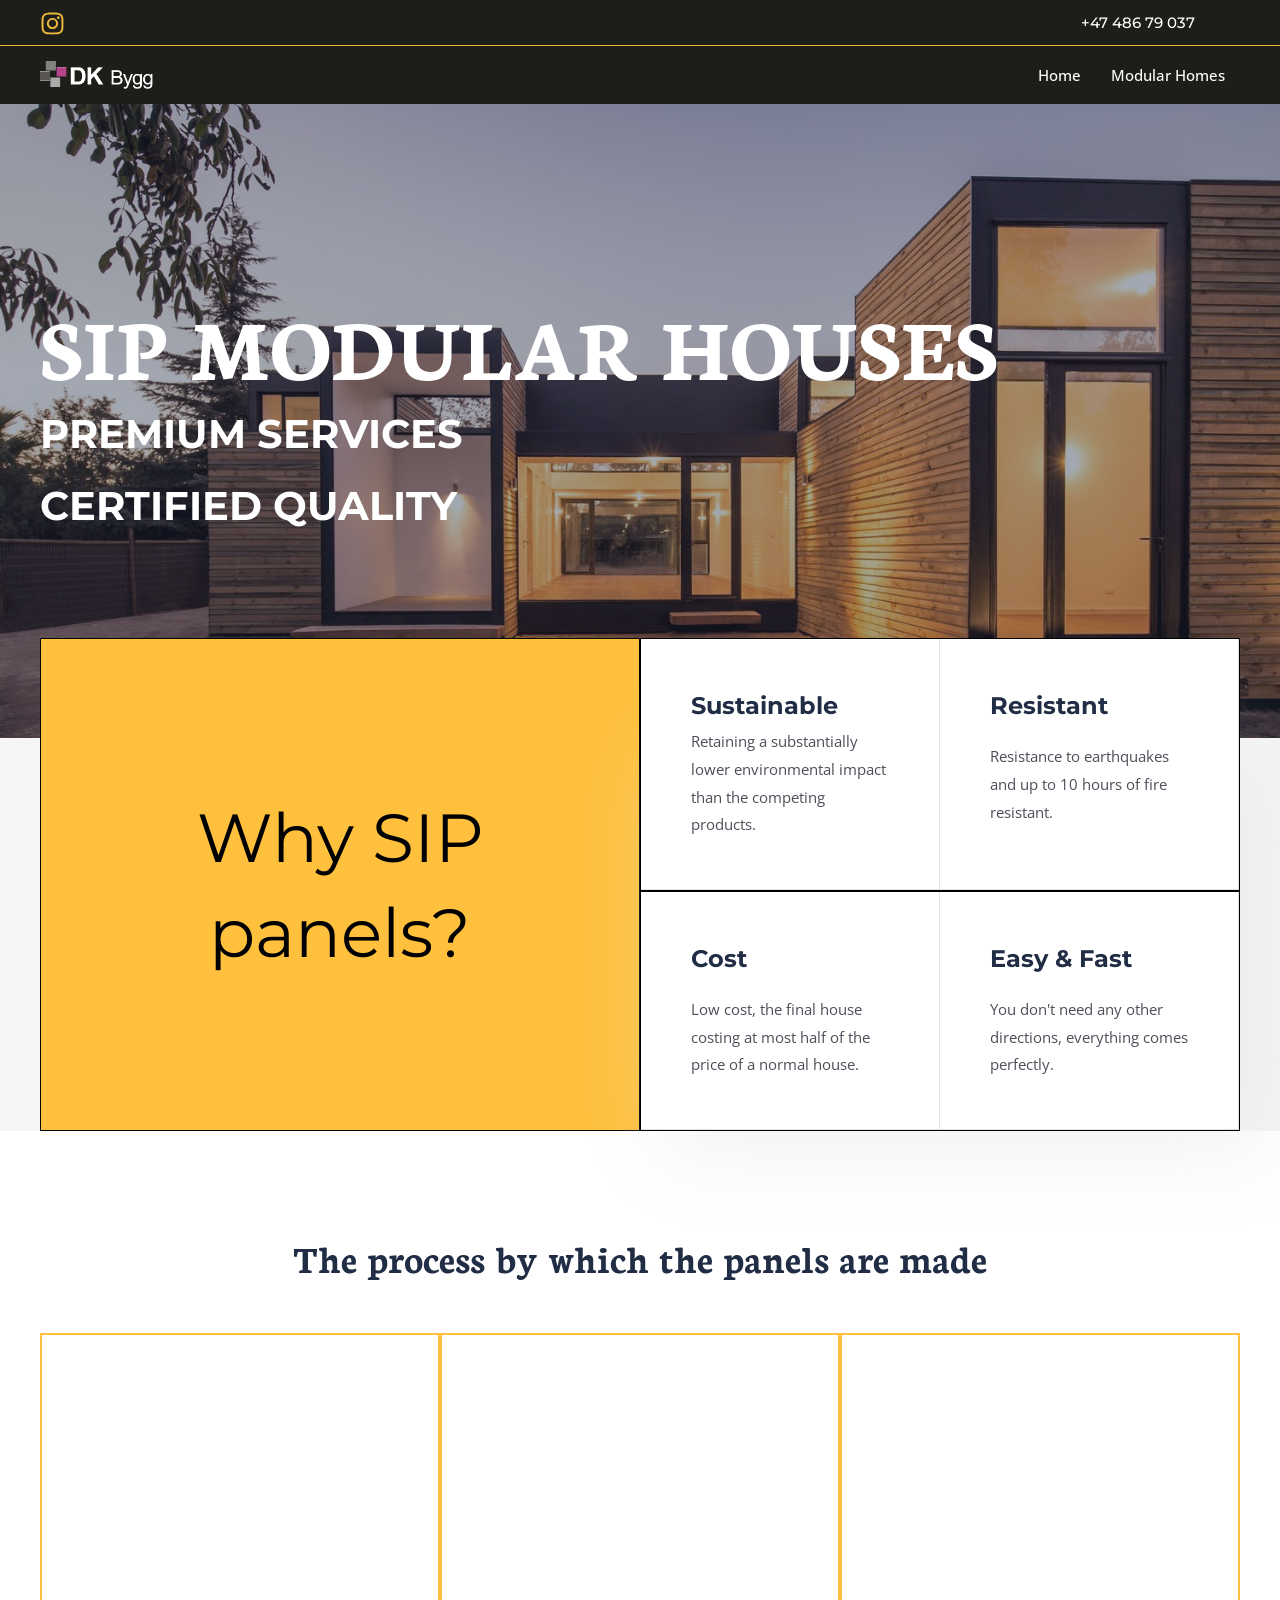
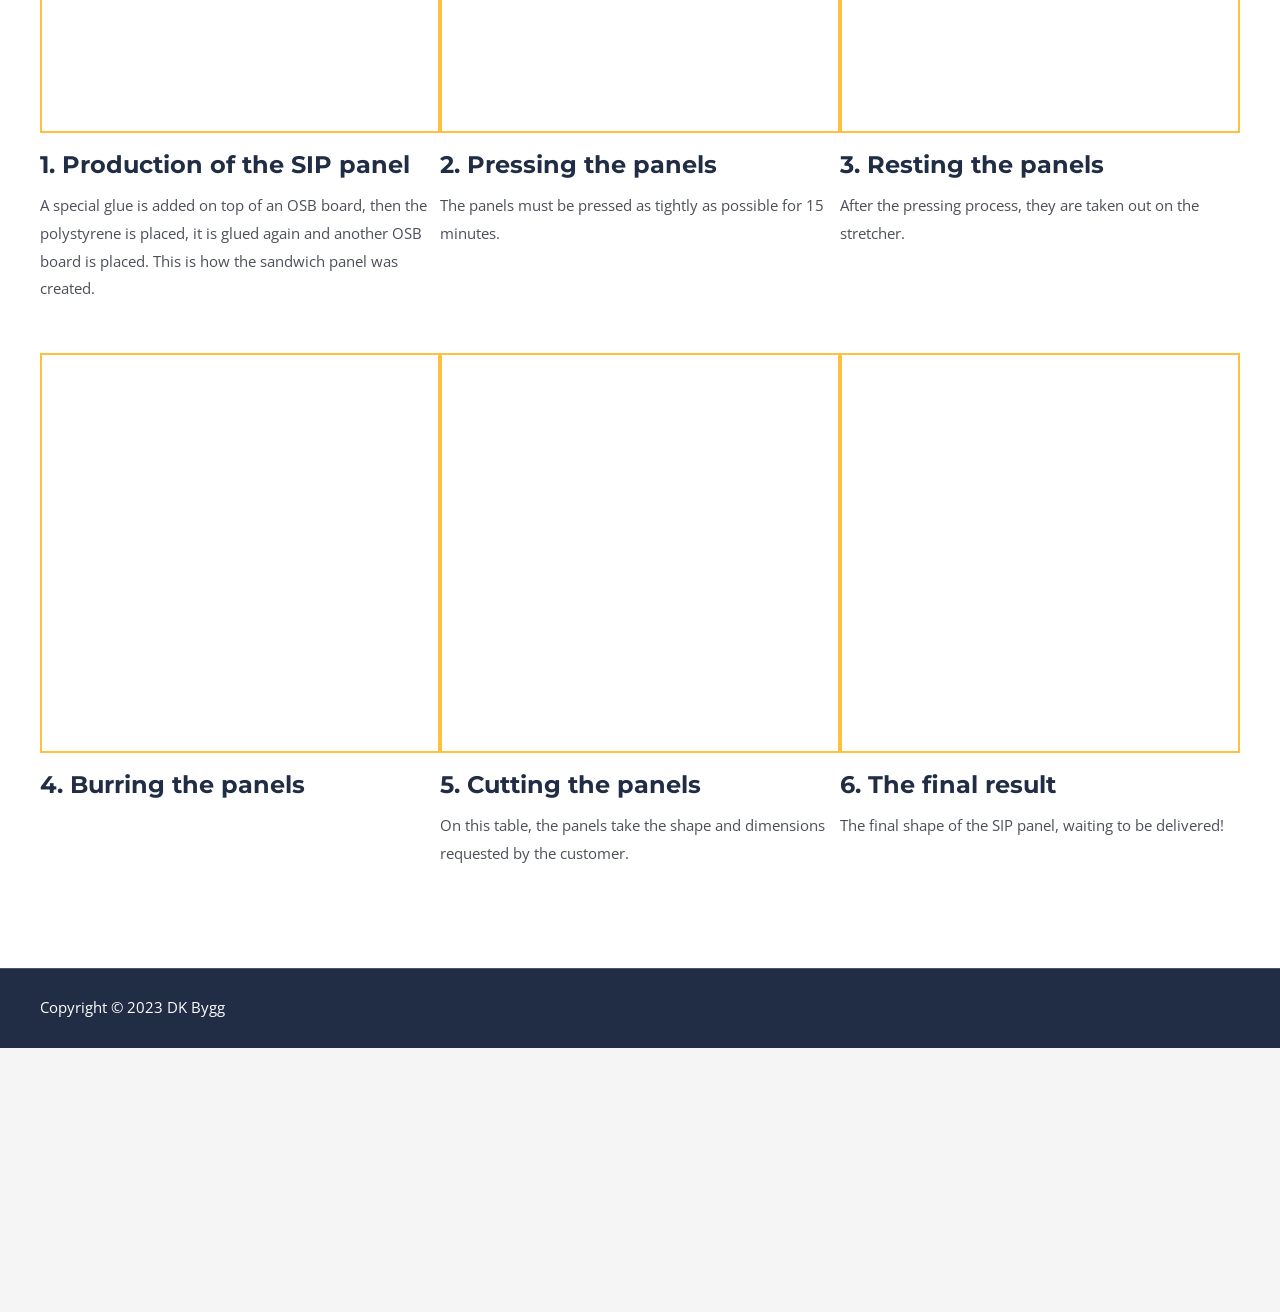
==== commit 9129be40: "changes" ====
--- a/index.html
+++ b/index.html
@@ -18,11 +18,11 @@
 	<link rel="canonical" href="index.html" />
 	<meta property="og:locale" content="ro_RO" />
 	<meta property="og:type" content="website" />
-	<meta property="og:title" content="MTY Quartier: Case SIP - Preturi mici, calitate premium" />
+	<meta property="og:title" content="DK Bygg: Case SIP - Preturi mici, calitate premium" />
 	<meta property="og:description"
 		content="Case Modulare din Panouri SIP la cel mai avantajos pret! Casele sunt rezistente, eficiente, ecologice si gata in mai putin de 30 zile!" />
 	<meta property="og:url" content="index.html" />
-	<meta property="og:site_name" content="MTY Quartier" />
+	<meta property="og:site_name" content="DK Bygg" />
 	<meta property="article:publisher" content="https://www.facebook.com/mtyquartier/" />
 	<meta property="article:modified_time" content="2023-10-23T11:46:17+00:00" />
 	<meta property="og:image" content="wp-content/uploads/2023/07/Design-fara-titlu-6-768x1024.png" />
@@ -31,8 +31,8 @@
 
 
 	<link rel='dns-prefetch' href='http://fonts.googleapis.com/' />
-	<link rel="alternate" type="application/rss+xml" title="MTY Quartier &raquo; Flux" href="feed/index.html" />
-	<link rel="alternate" type="application/rss+xml" title="MTY Quartier &raquo; Flux comentarii"
+	<link rel="alternate" type="application/rss+xml" title="DK Bygg &raquo; Flux" href="feed/index.html" />
+	<link rel="alternate" type="application/rss+xml" title="DK Bygg &raquo; Flux comentarii"
 		href="comments/feed/index.html" />
 	
 	
@@ -4142,7 +4142,7 @@
 											<span class="site-logo-img"><a href="index.html" class="custom-logo-link"
 													rel="home" aria-current="page"><img width="448" height="431"
 														src="logo.png"
-														class="custom-logo" alt="MTY Quartier" decoding="async"
+														class="custom-logo" alt="DK Bygg" decoding="async"
 														fetchpriority="high"
 														/></a><a
 													href="index.html" class="custom-mobile-logo-link" rel="home"
@@ -4235,7 +4235,7 @@
 										<span class="site-logo-img"><a href="index.html" class="custom-logo-link"
 												rel="home" aria-current="page"><img width="448" height="431"
 													src="logo.png" class="custom-logo"
-													alt="MTY Quartier" decoding="async"/></a><a href="index.html"
+													alt="DK Bygg" decoding="async"/></a><a href="index.html"
 												class="custom-mobile-logo-link" rel="home" itemprop="url">
 												<img
 													width="448" height="431"
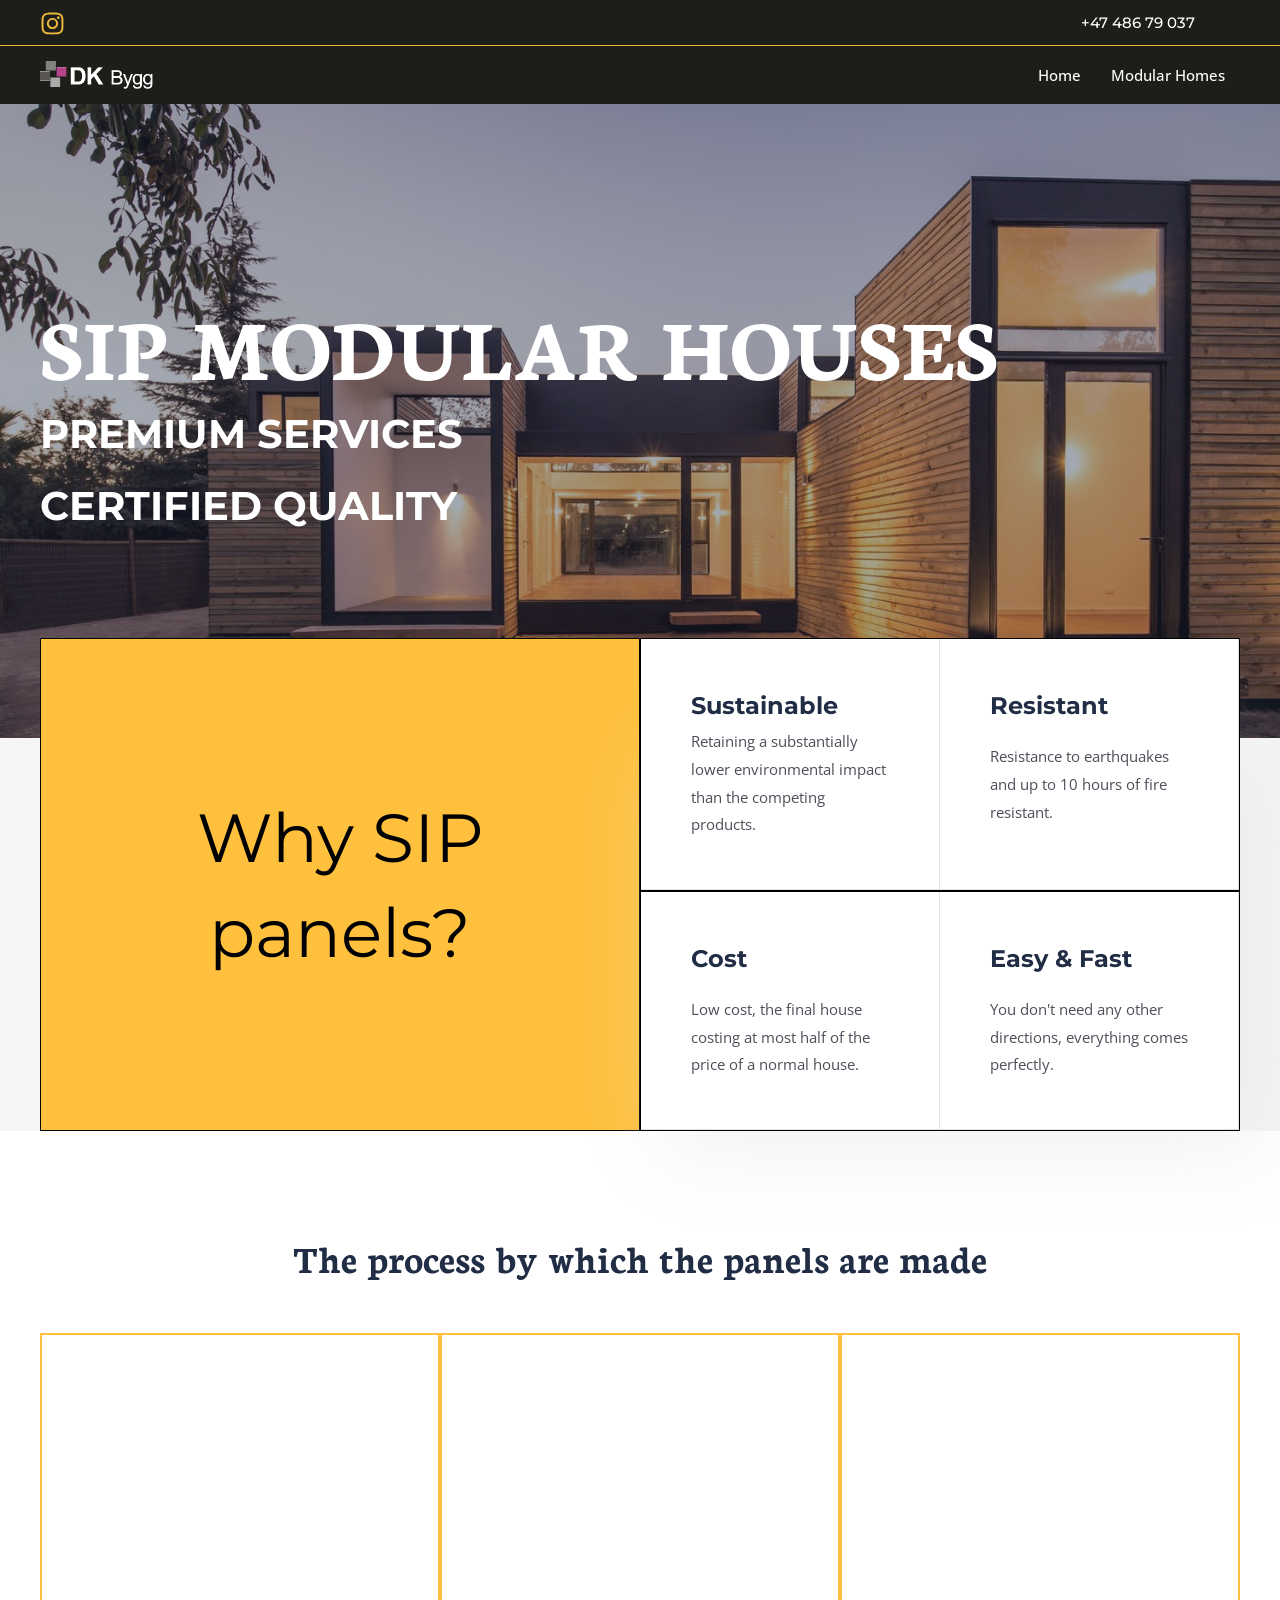
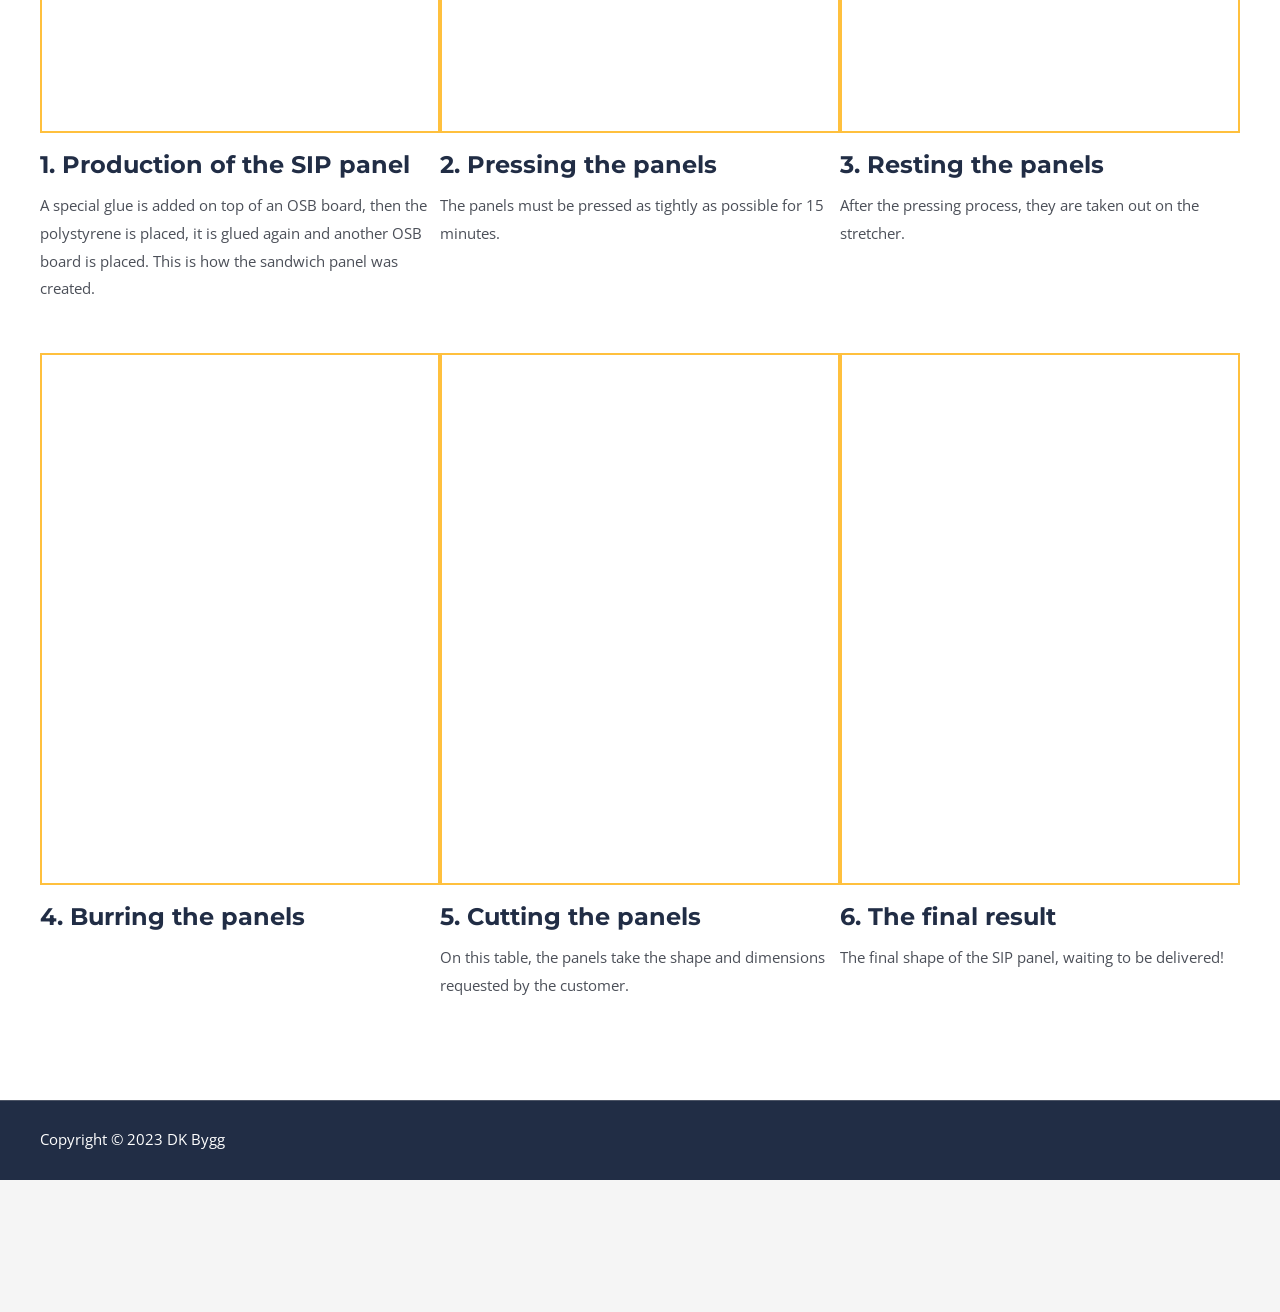
==== commit 259daac2: "content" ====
--- a/index.html
+++ b/index.html
@@ -12,21 +12,21 @@
 	<meta name='robots' content='index, follow, max-image-preview:large, max-snippet:-1, max-video-preview:-1' />
 
 	<!-- This site is optimized with the Yoast SEO plugin v21.4 - https://yoast.com/wordpress/plugins/seo/ -->
-	<title>DK Bygg: Case SIP - Preturi mici, calitate premium</title>
-	<meta name="description"
-		content="Case Modulare din Panouri SIP la cel mai avantajos pret! Casele sunt rezistente, eficiente, ecologice si gata in mai putin de 30 zile!" />
+	<title>DK Bygg: Case SIP - Premium services, certified quality</title>
+	<meta name="description" content="Do you want your house With low costs, resistance, ecological and ready in less than 30 days? Contact us at DK Bygg and ask for an offer!" />
 	<link rel="canonical" href="index.html" />
-	<meta property="og:locale" content="ro_RO" />
-	<meta property="og:type" content="website" />
-	<meta property="og:title" content="DK Bygg: Case SIP - Preturi mici, calitate premium" />
-	<meta property="og:description"
-		content="Case Modulare din Panouri SIP la cel mai avantajos pret! Casele sunt rezistente, eficiente, ecologice si gata in mai putin de 30 zile!" />
+	<meta property="og:locale" content="en_US" />
+	<meta property="og:type" content="article" />
+	<meta property="og:title" content="DK Bygg - Modular houses" />
+	<meta property="og:description" content="Do you want your house With low costs, resistance, ecological and ready in less than 30 days? Contact us at DK Bygg and ask for an offer!" />
 	<meta property="og:url" content="index.html" />
 	<meta property="og:site_name" content="DK Bygg" />
-	<meta property="article:publisher" content="https://www.facebook.com/mtyquartier/" />
-	<meta property="article:modified_time" content="2023-10-23T11:46:17+00:00" />
-	<meta property="og:image" content="wp-content/uploads/2023/07/Design-fara-titlu-6-768x1024.png" />
+	<meta property="article:publisher" content="https://www.instagram.com/dkbyggrehabas/" />
+	<meta property="article:modified_time" content="2023-10-23T11:17:00+00:00" />
+	<meta property="og:image" content="logo.png" />
 	<meta name="twitter:card" content="summary_large_image" />
+	<meta name="twitter:label1" content="Timp estimat pentru citire" />
+	<meta name="twitter:data1" content="3 minute" />
 
 
 
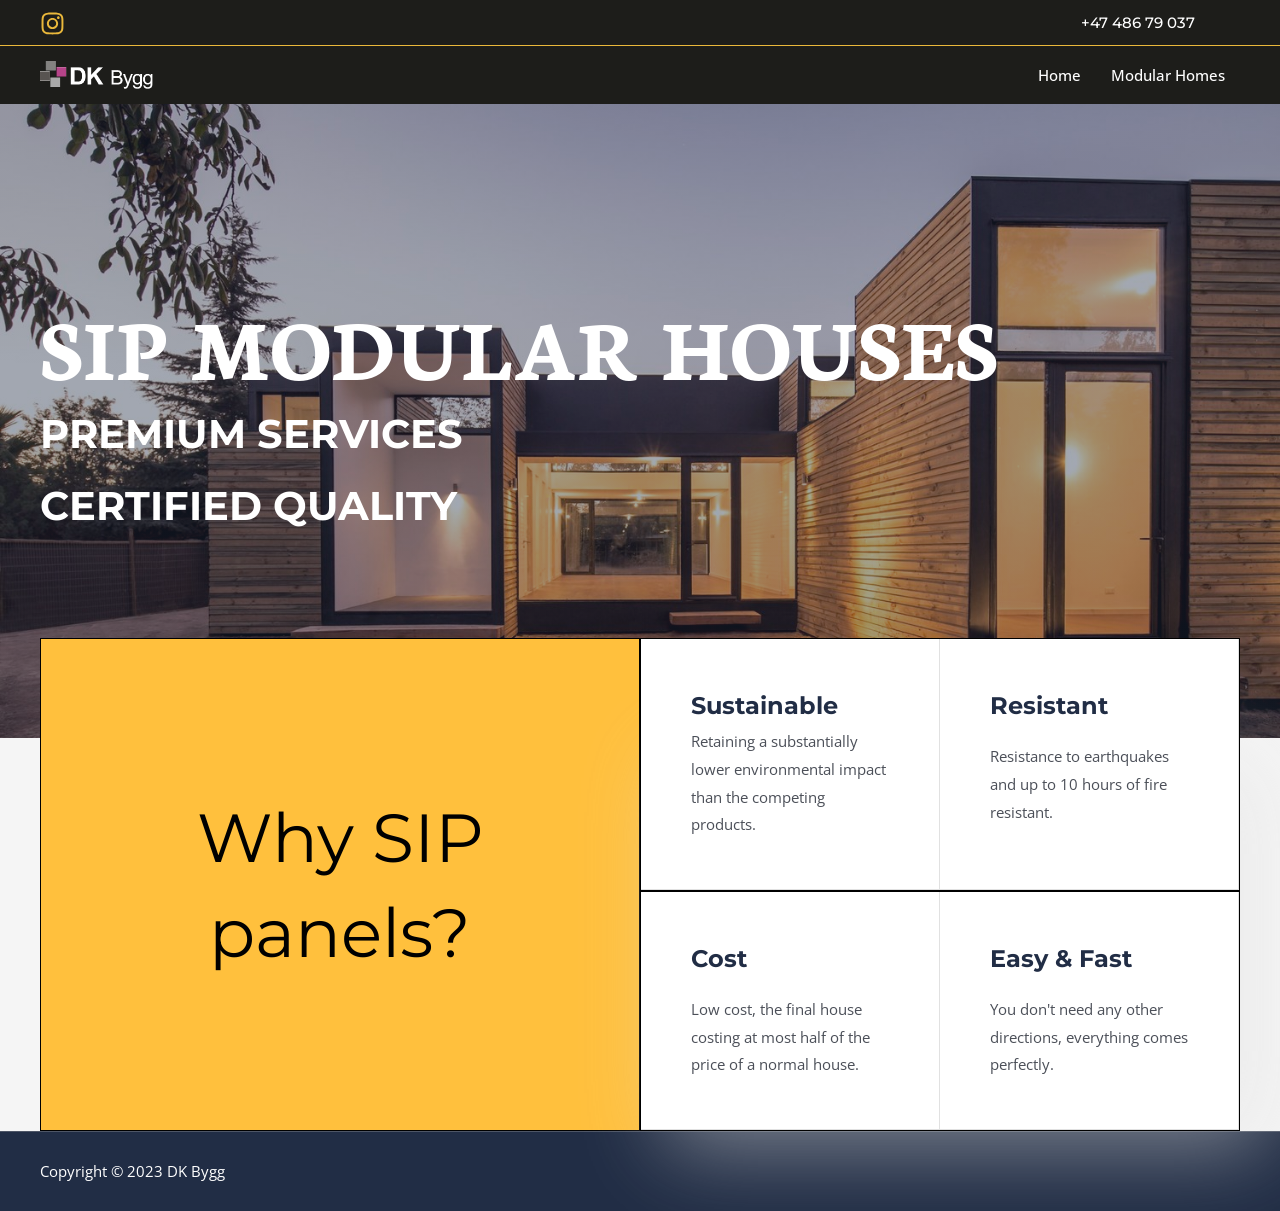
==== commit b5847a2f: "images" ====
--- a/index.html
+++ b/index.html
@@ -4585,7 +4585,9 @@
 									<section
 										class="elementor-section elementor-top-section elementor-element elementor-element-05cd6c3 elementor-section-boxed elementor-section-height-default elementor-section-height-default"
 										data-id="05cd6c3" data-element_type="section"
-										data-settings="{&quot;background_background&quot;:&quot;classic&quot;}">
+										data-settings="{&quot;background_background&quot;:&quot;classic&quot;}"
+										style="display:none"
+										>
 										<div class="elementor-container elementor-column-gap-no">
 											<div class="elementor-column elementor-col-100 elementor-top-column elementor-element elementor-element-4482bf7"
 												data-id="4482bf7" data-element_type="column">
